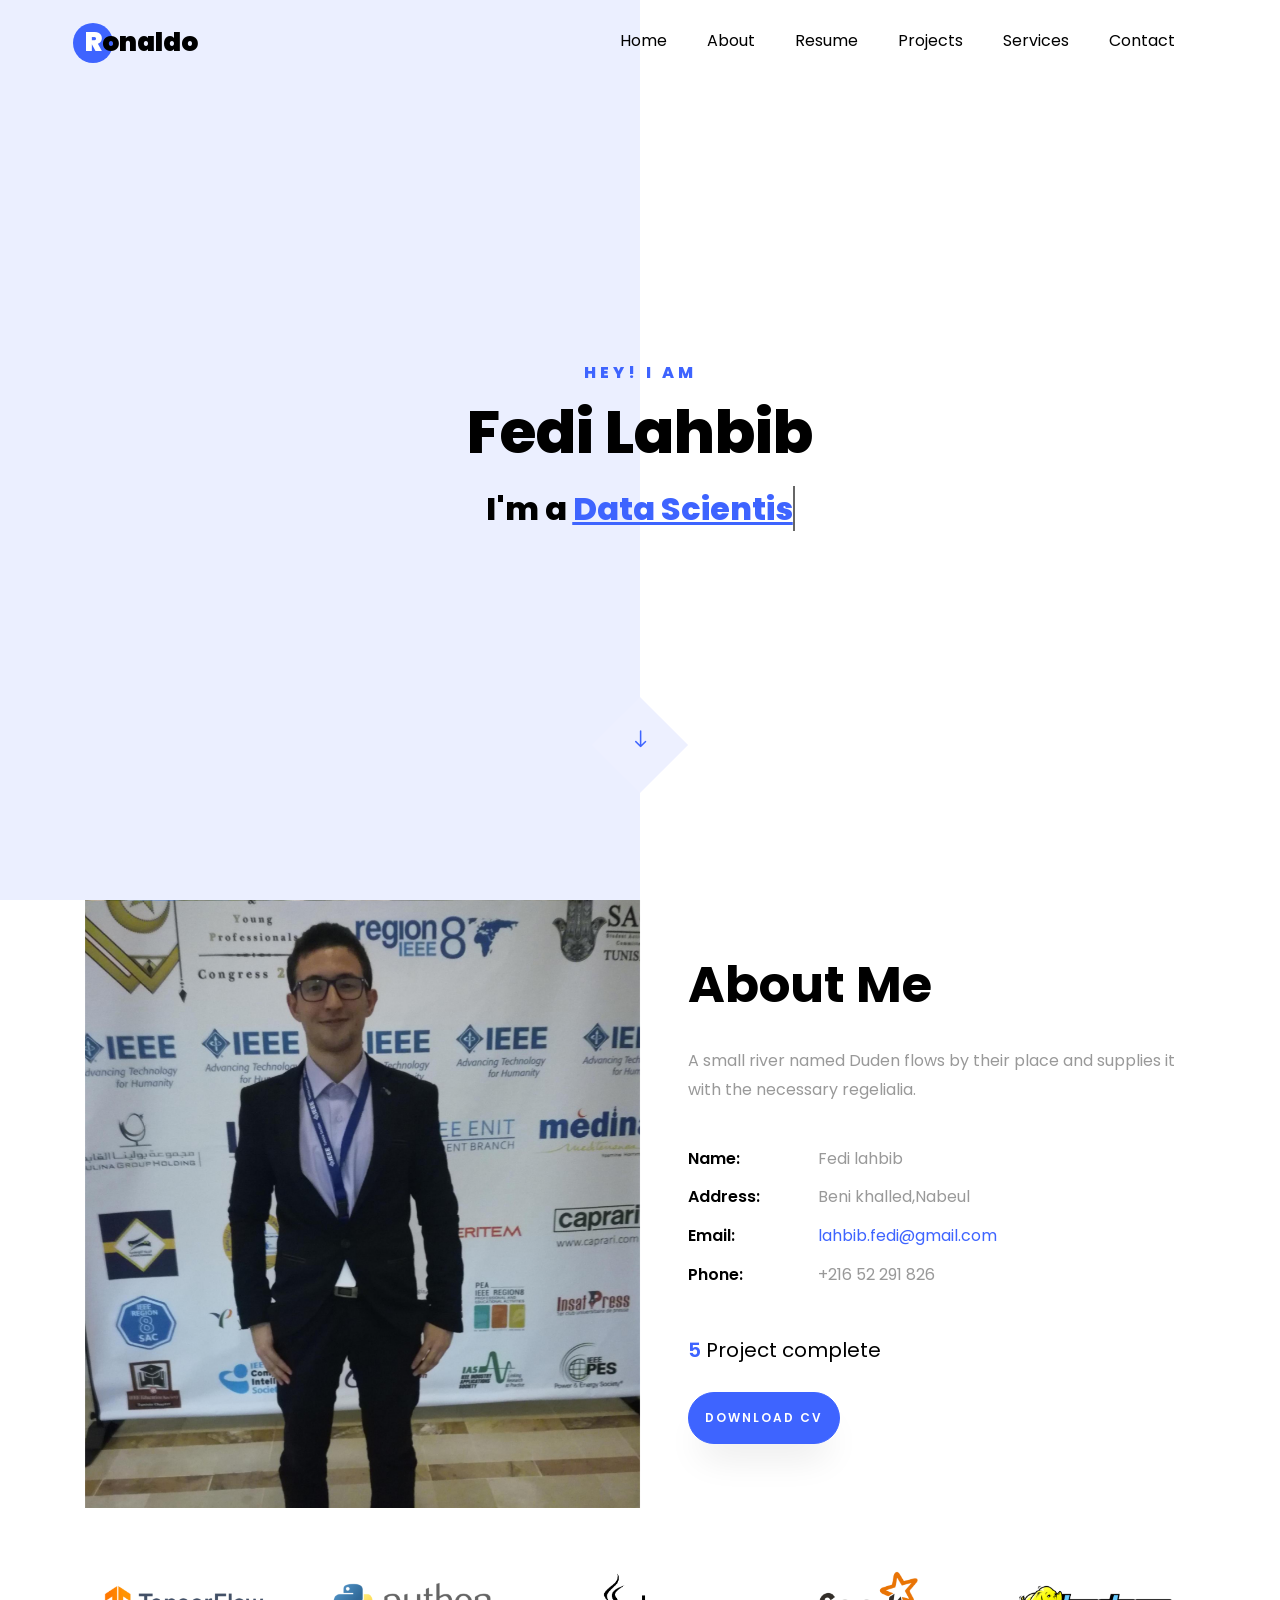
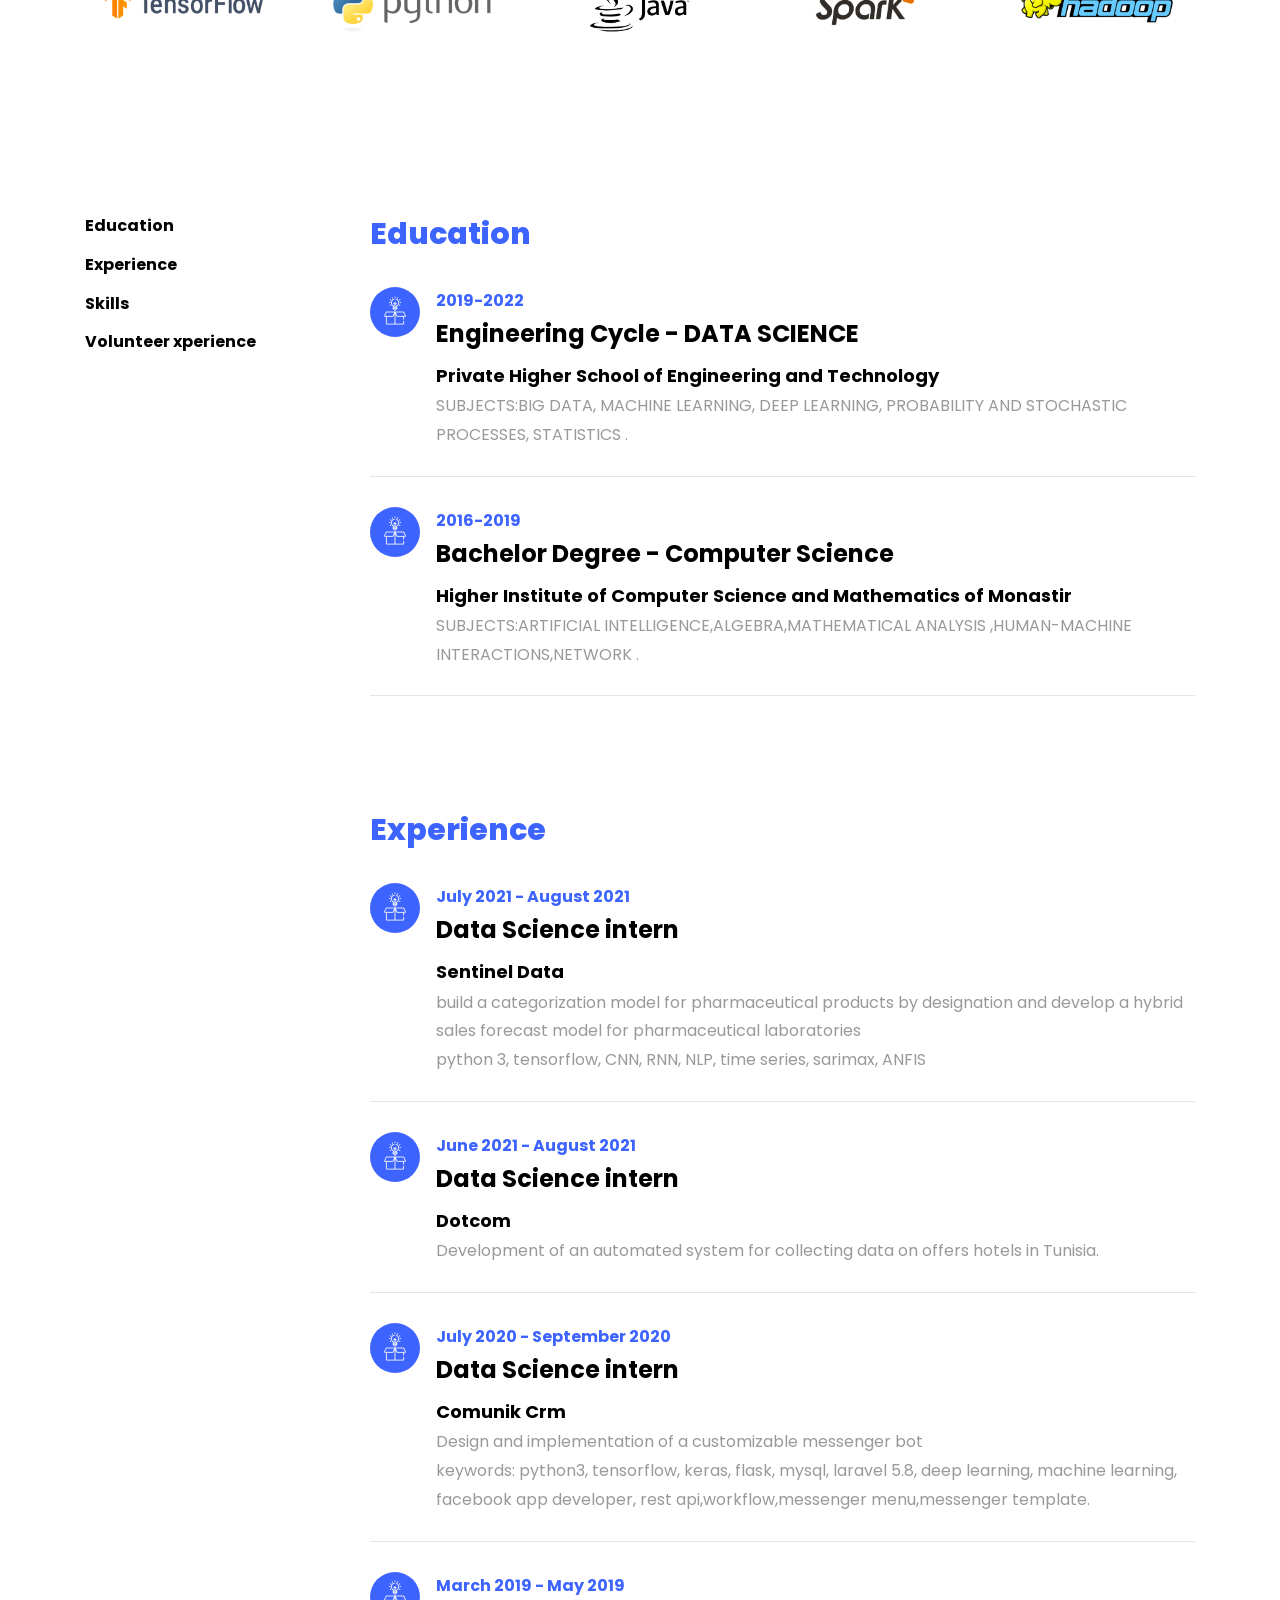
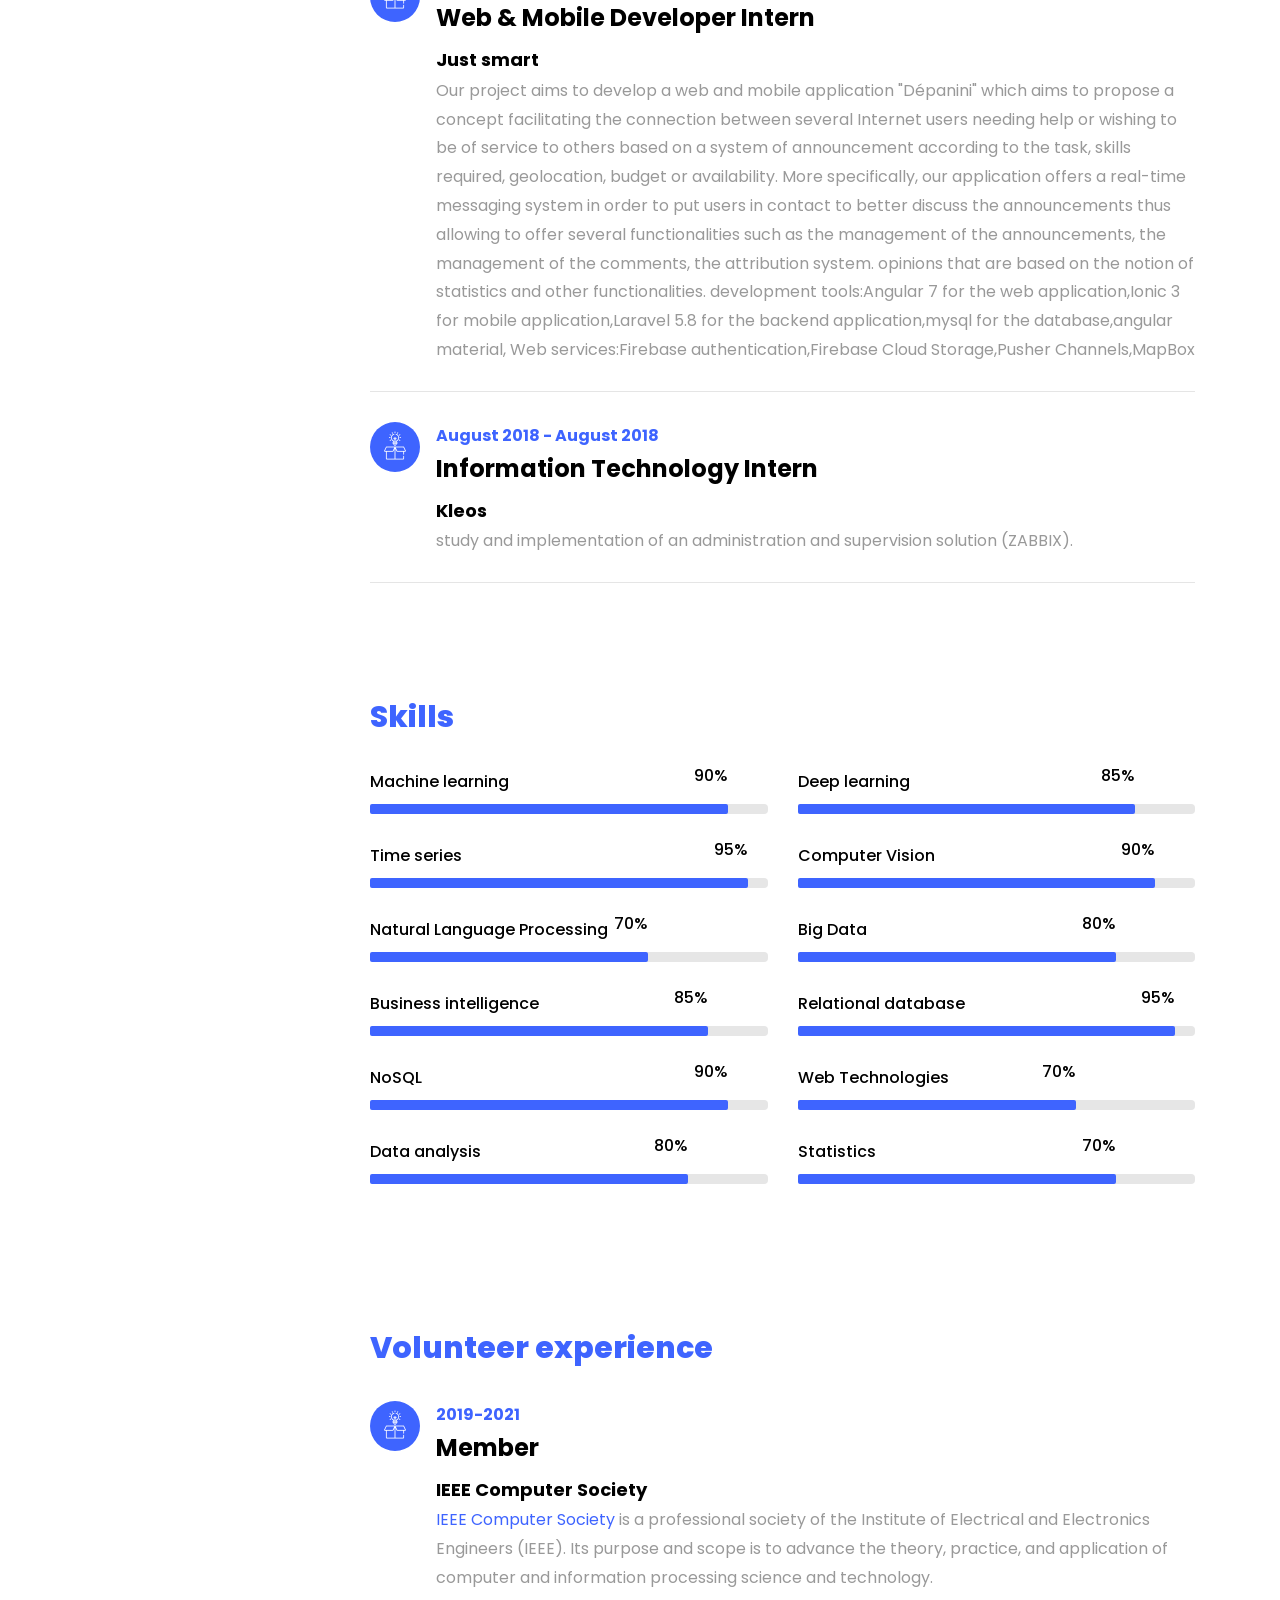
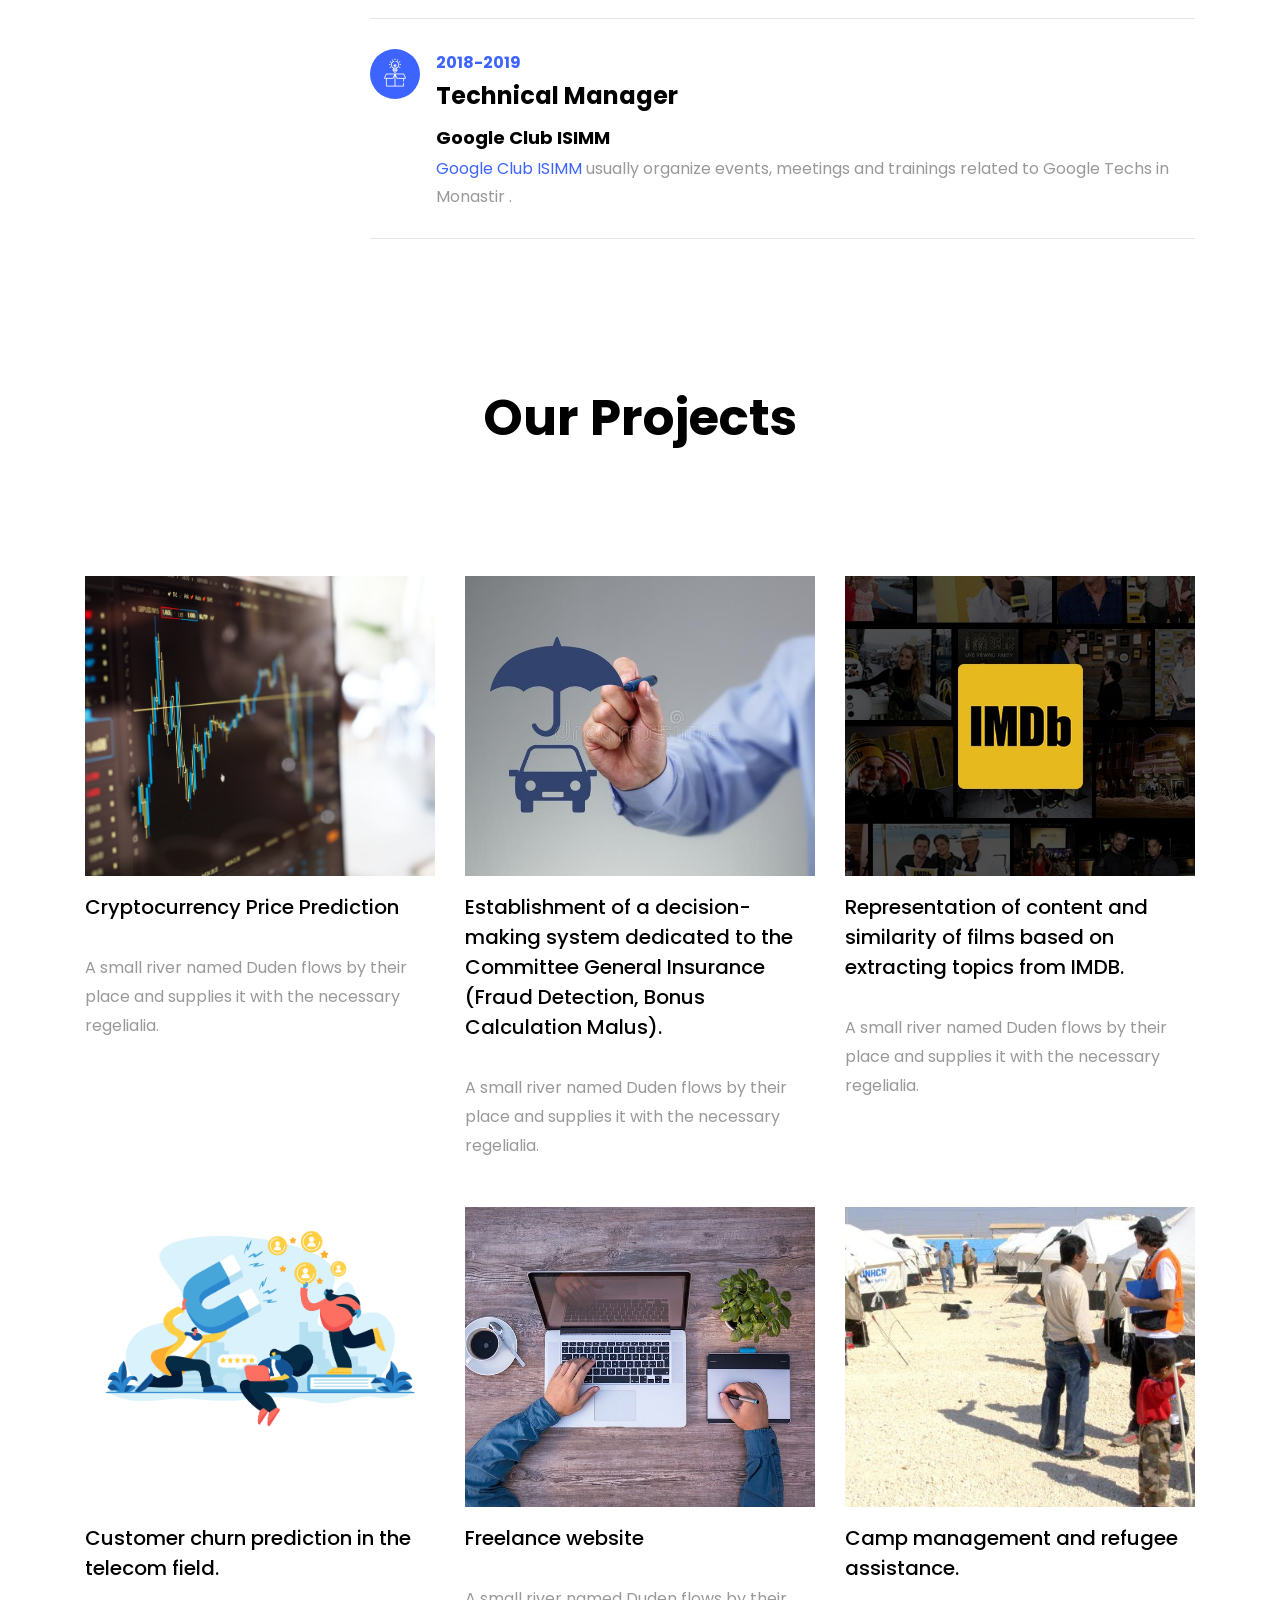
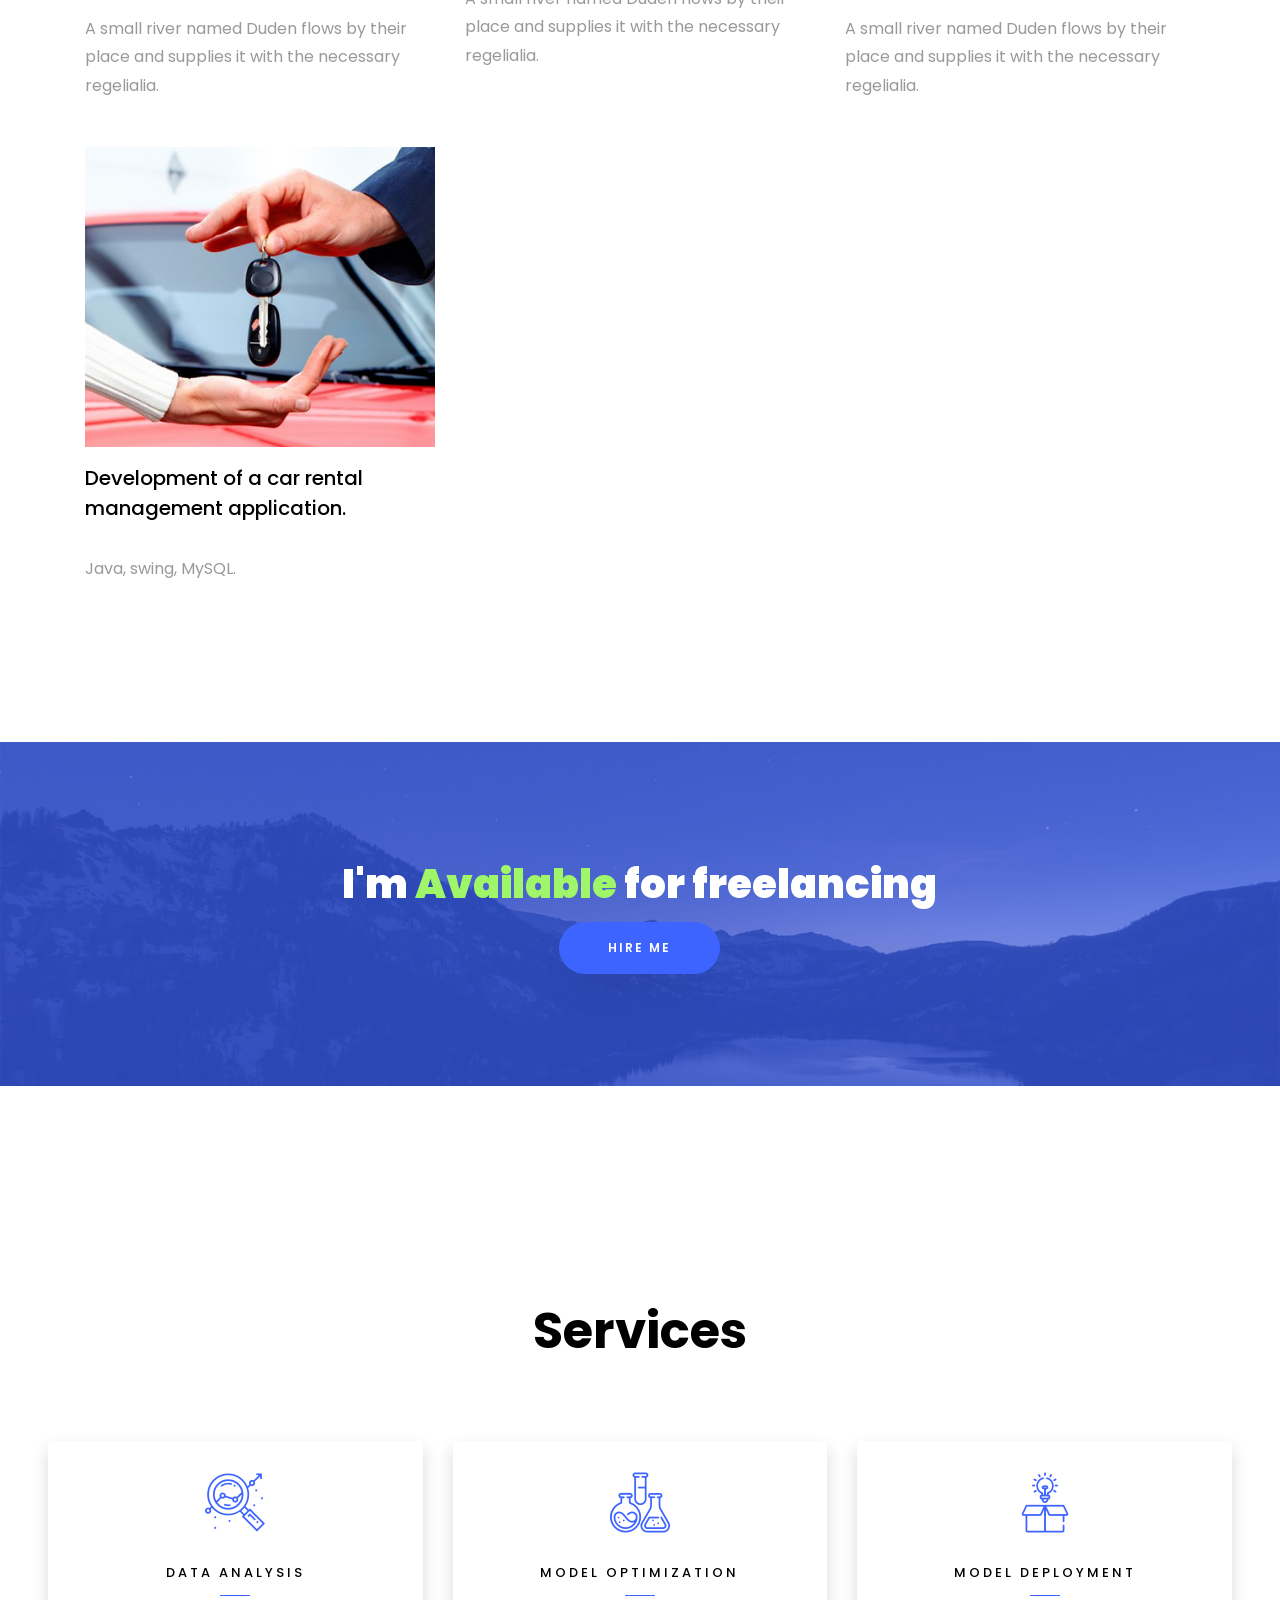
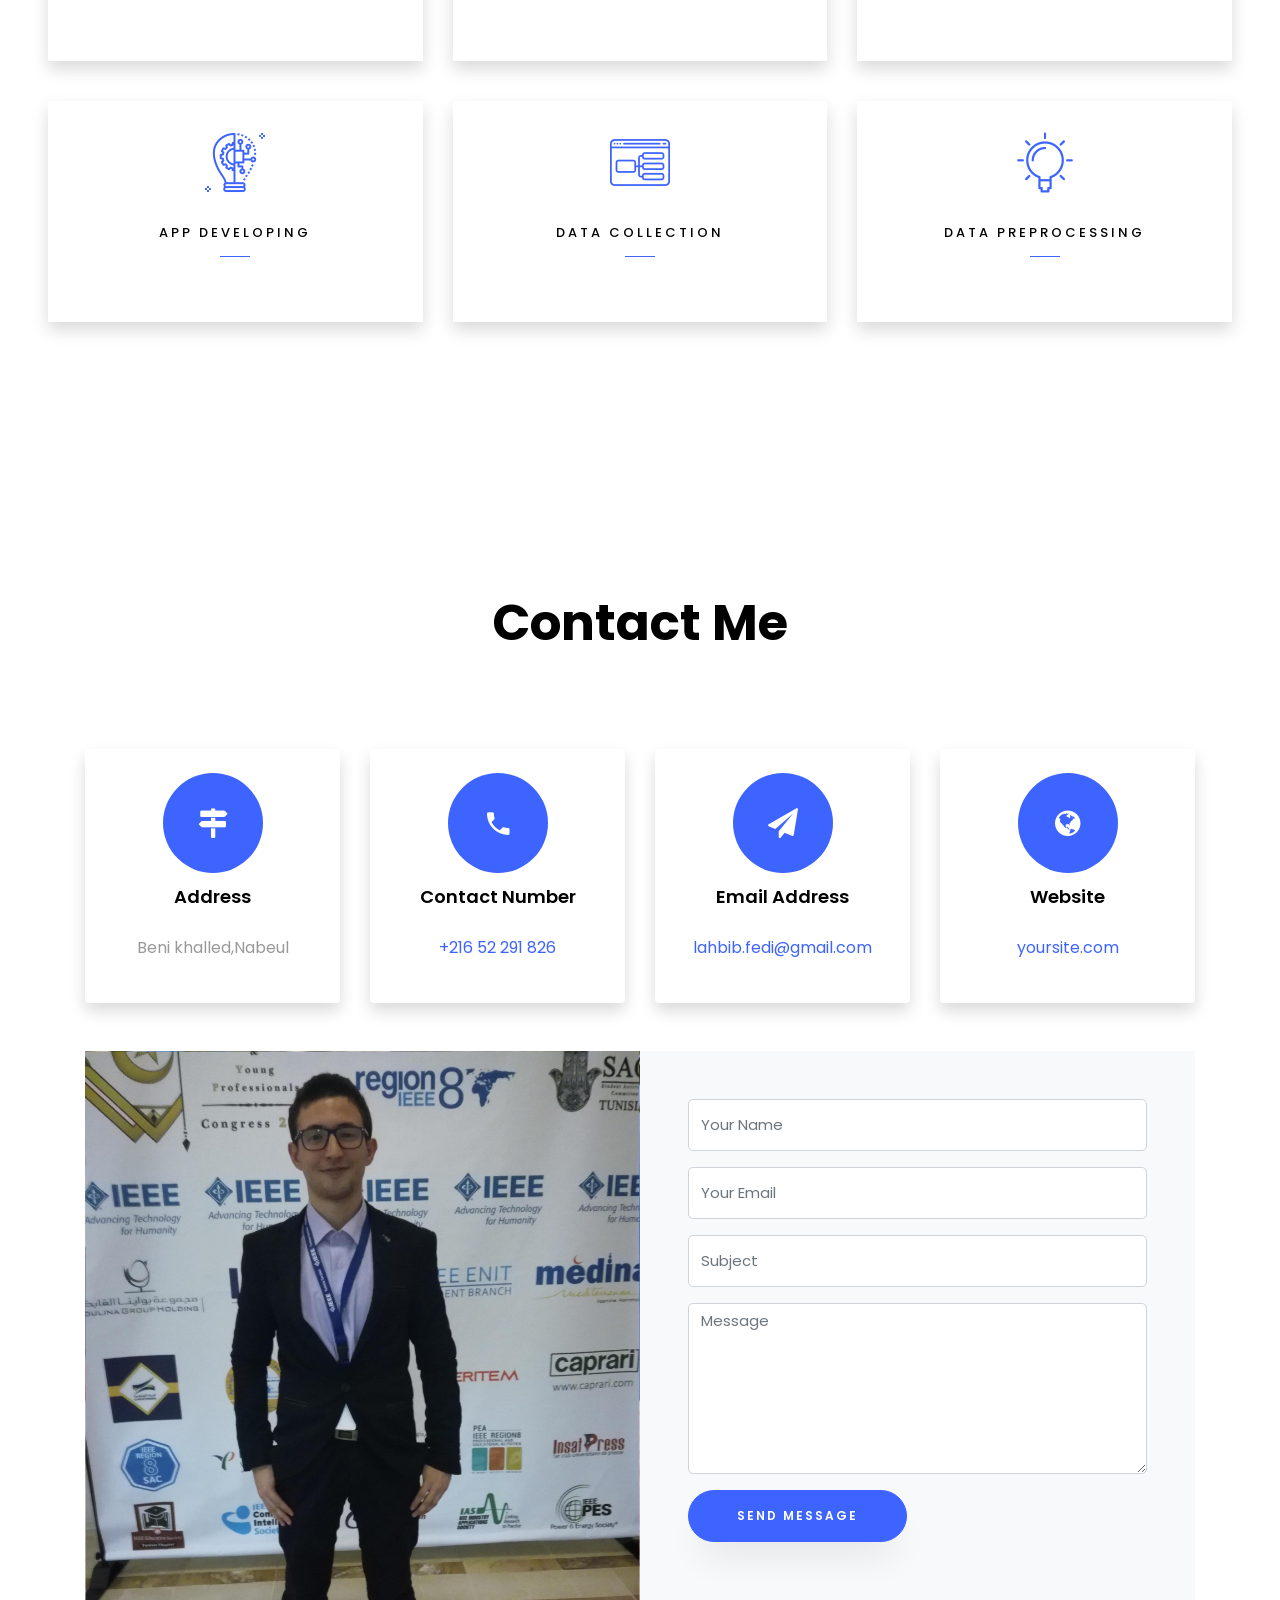
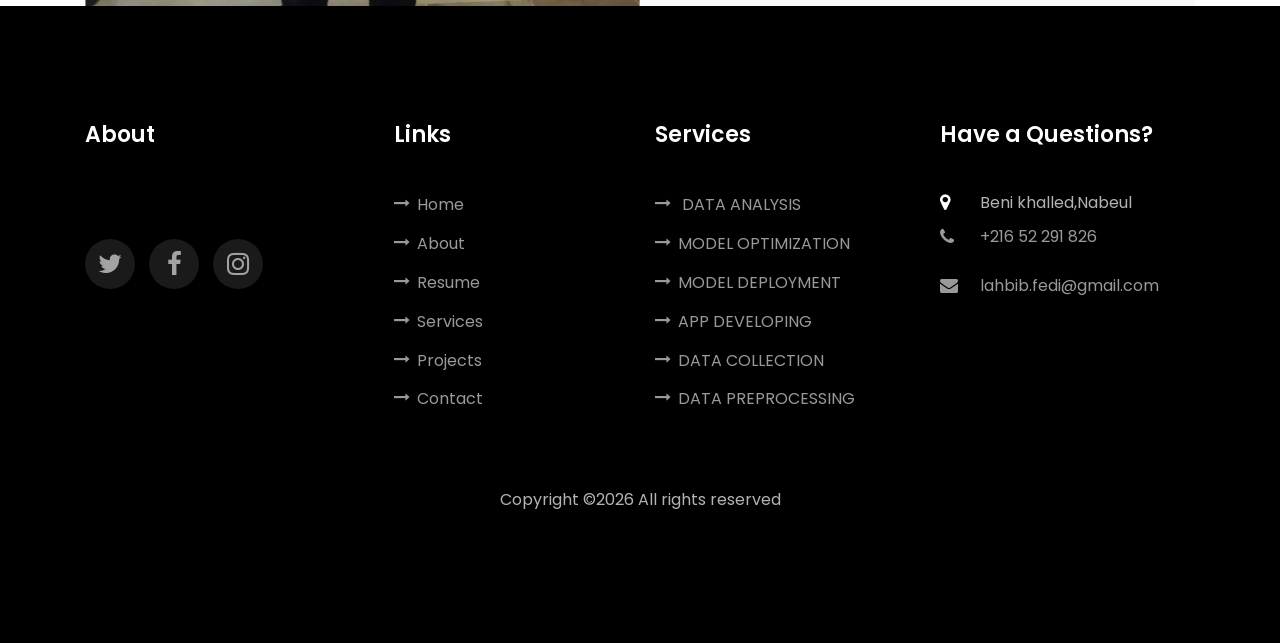
==== index.html @ fbace0da "inital commit" ====
﻿<!DOCTYPE html>
<html lang="en">
<head>
<title>Ronaldo - Free Bootstrap 4 Template by Colorlib</title>
<meta charset="utf-8">
<meta name="viewport" content="width=device-width, initial-scale=1, shrink-to-fit=no">
<link href="https://fonts.googleapis.com/css?family=Poppins:100,200,300,400,500,600,700,800,900" rel="stylesheet">
<link rel="stylesheet" href="css\A.open-iconic-bootstrap.min.css animate.css owl.carousel.min.css owl.theme.default.min.css magnific-popup.css aos.css ionicons.min.css flaticon.css icomoon.css style.css,Mcc.03G1SaxbUZ.css.pa.css">
</head>
<body data-spy="scroll" data-target=".site-navbar-target" data-offset="300">
<nav class="navbar navbar-expand-lg navbar-dark ftco_navbar ftco-navbar-light site-navbar-target" id="ftco-navbar">
<div class="container">
<a class="navbar-brand" href="index.html"><span>R</span>onaldo</a>
<button class="navbar-toggler js-fh5co-nav-toggle fh5co-nav-toggle" type="button" data-toggle="collapse" data-target="#ftco-nav" aria-controls="ftco-nav" aria-expanded="false" aria-label="Toggle navigation">
<span class="oi oi-menu"></span> Menu
</button>
<div class="collapse navbar-collapse" id="ftco-nav">
<ul class="navbar-nav nav ml-auto">
<li class="nav-item"><a href="#home-section" class="nav-link"><span>Home</span></a></li>
<li class="nav-item"><a href="#about-section" class="nav-link"><span>About</span></a></li>
<li class="nav-item"><a href="#resume-section" class="nav-link"><span>Resume</span></a></li>
<li class="nav-item"><a href="#blog-section" class="nav-link"><span>Projects</span></a></li>
<li class="nav-item"><a href="#services-section" class="nav-link"><span>Services</span></a></li>
<li class="nav-item"><a href="#contact-section" class="nav-link"><span>Contact</span></a></li>
</ul>
</div>
</div>
</nav>
<section class="hero-wrap js-fullheight">
<div class="overlay"></div>
<div class="container">
<div class="row no-gutters slider-text js-fullheight justify-content-center align-items-center">
<div class="col-lg-8 col-md-6 ftco-animate d-flex align-items-center">
<div class="text text-center">
<span class="subheading">Hey! I am</span>
<h1>Fedi Lahbib</h1>
<h2>I'm a
<span class="txt-rotate" data-period="2000" data-rotate='[ "Data Scientist.", "Software Engineer."]'></span>
</h2>
</div>
</div>
</div>
</div>

<div class="mouse">
<a href="#" class="mouse-icon">
<div class="mouse-wheel"><span class="ion-ios-arrow-round-down"></span></div>
</a>
</div>
</section>
<section class="ftco-about img ftco-section ftco-no-pt ftco-no-pb" id="about-section">
<div class="container">
<div class="row d-flex no-gutters">
<div class="col-md-6 col-lg-6 d-flex">
<div class="img-about img d-flex align-items-stretch">
<div class="overlay"></div>
<div class="img d-flex align-self-stretch align-items-center" style="background-image:url(images/xabout.jpg.pagespeed.ic.Vai-uW21Kd.jpg)">
</div>
</div>
</div>
<div class="col-md-6 col-lg-6 pl-md-5 py-5">
<div class="row justify-content-start pb-3">
<div class="col-md-12 heading-section ftco-animate">
<h1 class="big">About</h1>
<h2 class="mb-4">About Me</h2>
<p>A small river named Duden flows by their place and supplies it with the necessary regelialia.</p>
<ul class="about-info mt-4 px-md-0 px-2">
<li class="d-flex"><span>Name:</span> <span>Fedi lahbib</span></li>
<li class="d-flex"><span>Address:</span> <span>Beni khalled,Nabeul</span></li>
<li class="d-flex"><span>Email:</span> <span><a href="/cdn-cgi/l/email-protection" class="__cf_email__" data-cfemail="097b666768656d66496e64686065276a6664">lahbib.fedi@gmail.com</a></span></li>
<li class="d-flex"><span>Phone: </span> <span>+216 52 291 826</span></li>
</ul>
</div>
</div>
<div class="counter-wrap ftco-animate d-flex mt-md-3">
<div class="text">
<p class="mb-4">
<span class="number" data-number="10">0</span>
<span>Project complete</span>
</p>
<p><a href="#" class="btn btn-primary py-3 px-3">Download CV</a></p>
</div>
</div>
</div>
</div>
</div>
</section>


<section class="ftco-section ftco-partner">
<div class="container">
<div class="row">
<div class="col-sm ftco-animate">
<a href="#" class="partner"><img src="images\xpartner-1.png.pagespeed.ic.RHSia-jQRH.png" class="img-fluid" alt="Colorlib Template"></a>
</div>
<div class="col-sm ftco-animate">
<a href="#" class="partner"><img src="images\xpartner-2.png.pagespeed.ic.H3qolt-W2X.png" class="img-fluid" alt="Colorlib Template"></a>
</div>
<div class="col-sm ftco-animate">
<a href="#" class="partner"><img src="images\xpartner-3.png.pagespeed.ic.dC-W4WLFT0.png" class="img-fluid" alt="Colorlib Template"></a>
</div>
<div class="col-sm ftco-animate">
<a href="#" class="partner"><img src="images\xpartner-4.png.pagespeed.ic.sLtytF9G9z.png" class="img-fluid" alt="Colorlib Template"></a>
</div>
<div class="col-sm ftco-animate">
<a href="#" class="partner"><img src="images\xpartner-5.png.pagespeed.ic.tcQzKAf5Lc.png" class="img-fluid" alt="Colorlib Template"></a>
</div>
</div>
</div>
</section>
<section class="ftco-section ftco-no-pb goto-here" id="resume-section">
<div class="container">
<div class="row">
<div class="col-md-3">
<nav id="navi">
<ul>
<li><a href="#page-1">Education</a></li>
<li><a href="#page-2">Experience</a></li>
<li><a href="#page-3">Skills</a></li>
<li><a href="#page-4">Volunteer xperience</a></li>
</ul>
</nav>
</div>
<div class="col-md-9">
<div id="page-1" class="page one">
<h2 class="heading">Education</h2>
<div class="resume-wrap d-flex ftco-animate">
<div class="icon d-flex align-items-center justify-content-center">
<span class="flaticon-ideas"></span>
</div>
<div class="text pl-3">
<span class="date">2019-2022</span>
<h2>Engineering Cycle - DATA SCIENCE </h2>
<span class="position">Private Higher School of Engineering and Technology</span>
<p>SUBJECTS:BIG DATA, MACHINE LEARNING, DEEP LEARNING, PROBABILITY AND STOCHASTIC PROCESSES, STATISTICS .</p>
</div>
</div>
<div class="resume-wrap d-flex ftco-animate">
<div class="icon d-flex align-items-center justify-content-center">
<span class="flaticon-ideas"></span>
</div>
<div class="text pl-3">
<span class="date">2016-2019</span>
<h2>Bachelor Degree - Computer Science</h2>
<span class="position">Higher Institute of Computer Science and Mathematics of Monastir </span>
<p>SUBJECTS:ARTIFICIAL INTELLIGENCE,ALGEBRA,MATHEMATICAL ANALYSIS ,HUMAN-MACHINE INTERACTIONS,NETWORK .</p>
</div>
</div>
</div>
<div id="page-2" class="page two">
<h2 class="heading">Experience</h2>
<div class="resume-wrap d-flex ftco-animate">
<div class="icon d-flex align-items-center justify-content-center">
<span class="flaticon-ideas"></span>
</div>
<div class="text pl-3">
<span class="date">July 2021 - August 2021</span>
<h2>Data Science intern </h2>
<span class="position">Sentinel Data</span>
<p>build a categorization model for pharmaceutical products by designation and develop a hybrid sales forecast model
  for pharmaceutical laboratories <br> python 3, tensorflow, CNN, RNN, NLP, time series, sarimax, ANFIS</p>
</div>
</div>
<div class="resume-wrap d-flex ftco-animate">
<div class="icon d-flex align-items-center justify-content-center">
<span class="flaticon-ideas"></span>
</div>
<div class="text pl-3">
<span class="date">June 2021 - August 2021</span>
<h2>Data Science intern</h2>
<span class="position">Dotcom</span>
<p>Development of an automated system for collecting data on offers
  hotels in Tunisia. </p>
</div>
</div>
<div class="resume-wrap d-flex ftco-animate">
<div class="icon d-flex align-items-center justify-content-center">
<span class="flaticon-ideas"></span>
</div>
<div class="text pl-3">
<span class="date">July 2020 - September 2020</span>
<h2>Data Science intern</h2>
<span class="position">Comunik Crm</span>
<p>Design and implementation of a customizable messenger bot
  <br>keywords: python3, tensorflow, keras, flask, mysql, laravel 5.8, deep learning, machine learning, facebook app developer, rest api,workflow,messenger menu,messenger template.</p>
</div>
</div>
<div class="resume-wrap d-flex ftco-animate">
<div class="icon d-flex align-items-center justify-content-center">
<span class="flaticon-ideas"></span>
</div>
<div class="text pl-3">
<span class="date">March 2019 - May 2019 </span>
<h2>Web &amp; Mobile Developer Intern</h2>
<span class="position">Just smart</span>
<p>Our project aims to develop a web and mobile application "Dépanini" which aims to propose a concept facilitating the connection between several Internet users needing help or wishing to be of service to others based on a system of announcement according to the task, skills required, geolocation, budget or availability. More specifically, our application offers a real-time messaging system in order to put users in contact to better discuss the announcements thus allowing to offer several functionalities such as the management of the announcements, the management of the comments, the attribution system. opinions that are based on the notion of statistics and other functionalities.
  development tools:Angular 7 for the web application,Ionic 3 for mobile application,Laravel 5.8 for the backend application,mysql for the database,angular material, Web services:Firebase authentication,Firebase Cloud Storage,Pusher Channels,MapBox
  </p>
</div>
</div>
<div class="resume-wrap d-flex ftco-animate">
<div class="icon d-flex align-items-center justify-content-center">
<span class="flaticon-ideas"></span>
</div>
<div class="text pl-3">
<span class="date">August 2018 - August 2018</span>
<h2>Information Technology Intern</h2>
<span class="position">Kleos</span>
<p>study and implementation of an administration and supervision solution (ZABBIX).</p>
</div>
</div>
</div>
<div id="page-3" class="page three">
<h2 class="heading">Skills</h2>

<div class="row">
<div class="col-md-6 animate-box">
<div class="progress-wrap ftco-animate">
<h3>Machine learning</h3>
<div class="progress">
<div class="progress-bar color-1" role="progressbar" aria-valuenow="90" aria-valuemin="0" aria-valuemax="100" style="width:90%">
<span>90%</span>
</div>
</div>
</div>
</div>
<div class="col-md-6 animate-box">
<div class="progress-wrap ftco-animate">
<h3>Deep learning</h3>
<div class="progress">
<div class="progress-bar color-2" role="progressbar" aria-valuenow="85" aria-valuemin="0" aria-valuemax="100" style="width:85%">
<span>85%</span>
</div>
</div>
</div>
</div>
<div class="col-md-6 animate-box">
<div class="progress-wrap ftco-animate">
<h3>Time series</h3>
<div class="progress">
<div class="progress-bar color-3" role="progressbar" aria-valuenow="95" aria-valuemin="0" aria-valuemax="100" style="width:95%">
<span>95%</span>
</div>
</div>
</div>
</div>
<div class="col-md-6 animate-box">
<div class="progress-wrap ftco-animate">
<h3>Computer Vision </h3>
<div class="progress">
<div class="progress-bar color-4" role="progressbar" aria-valuenow="90" aria-valuemin="0" aria-valuemax="100" style="width:90%">
<span>90%</span>
</div>
</div>
</div>
</div>
<div class="col-md-6 animate-box">
<div class="progress-wrap ftco-animate">
<h3>Natural Language Processing</h3>
<div class="progress">
<div class="progress-bar color-5" role="progressbar" aria-valuenow="70" aria-valuemin="0" aria-valuemax="100" style="width:70%">
<span>70%</span>
</div>
</div>
</div>
</div>
<div class="col-md-6 animate-box">
<div class="progress-wrap ftco-animate">
<h3>Big Data</h3>
<div class="progress">
<div class="progress-bar color-6" role="progressbar" aria-valuenow="80" aria-valuemin="0" aria-valuemax="100" style="width:80%">
<span>80%</span>
</div>
</div>
</div>
</div>
</div>
<div class="row">
<div class="col-md-6 animate-box">
<div class="progress-wrap ftco-animate">
<h3>Business intelligence</h3>
<div class="progress">
<div class="progress-bar color-2" role="progressbar" aria-valuenow="85" aria-valuemin="0" aria-valuemax="100" style="width:85%">
<span>85%</span>
</div>
</div>
</div>
</div>
<div class="col-md-6 animate-box">
<div class="progress-wrap ftco-animate">
<h3>Relational database</h3>
<div class="progress">
<div class="progress-bar color-3" role="progressbar" aria-valuenow="95" aria-valuemin="0" aria-valuemax="100" style="width:95%">
<span>95%</span>
</div>
</div>
</div>
</div>
<div class="col-md-6 animate-box">
<div class="progress-wrap ftco-animate">
<h3>NoSQL</h3>
<div class="progress">
<div class="progress-bar color-4" role="progressbar" aria-valuenow="90" aria-valuemin="0" aria-valuemax="100" style="width:90%">
<span>90%</span>
</div>
</div>
</div>
</div>
<div class="col-md-6 animate-box">
<div class="progress-wrap ftco-animate">
<h3>Web Technologies</h3>
<div class="progress">
<div class="progress-bar color-5" role="progressbar" aria-valuenow="70" aria-valuemin="0" aria-valuemax="100" style="width:70%">
<span>70%</span>
</div>
</div>
</div>
</div>
<div class="col-md-6 animate-box">
<div class="progress-wrap ftco-animate">
<h3>Data analysis</h3>
<div class="progress">
<div class="progress-bar color-6" role="progressbar" aria-valuenow="80" aria-valuemin="0" aria-valuemax="100" style="width:80%">
<span>80%</span>
</div>
</div>
</div>
</div>
<div class="col-md-6 animate-box">
  <div class="progress-wrap ftco-animate">
  <h3>Statistics</h3>
  <div class="progress">
  <div class="progress-bar color-6" role="progressbar" aria-valuenow="70" aria-valuemin="0" aria-valuemax="100" style="width:80%">
  <span>70%</span>
  </div>
  </div>
  </div>
  </div>
</div>
</div>
<div id="page-4" class="page four">
<h2 class="heading">Volunteer experience</h2>
<div class="resume-wrap d-flex ftco-animate">
<div class="icon d-flex align-items-center justify-content-center">
<span class="flaticon-ideas"></span>
</div>
<div class="text pl-3">
<span class="date">2019-2021</span>
<h2>Member</h2>
<span class="position">IEEE Computer Society</span>
<p>
  <a href="www.facebook.com/cs.esprit">IEEE Computer Society</a> is a professional society of the Institute of Electrical and Electronics Engineers (IEEE). Its purpose and scope is to advance the theory, practice, and application of computer and information processing science and technology.  
</p>
</div>
</div>
<div class="resume-wrap d-flex ftco-animate">
<div class="icon d-flex align-items-center justify-content-center">
<span class="flaticon-ideas"></span>
</div>
<div class="text pl-3">
<span class="date">2018-2019</span>
<h2>Technical Manager</h2>
<span class="position">Google Club ISIMM</span>
<p><a href="www.facebook.com/GoogleClubISIMM">Google Club ISIMM </a>  usually organize events, meetings and trainings related to Google Techs in Monastir .</p>
</div>
</div>
</div>
</div>
</div>
</div>
</section>
<section class="ftco-section" id="blog-section">
<div class="container">
<div class="row justify-content-center mb-5 pb-5">
<div class="col-md-7 heading-section text-center ftco-animate">
<h1 class="big big-2">Projects</h1>
<h2 class="mb-4">Our Projects</h2>
</div>
</div>
<div class="row d-flex">
<div class="col-md-4 d-flex ftco-animate">
<div class="blog-entry justify-content-end">
<a href="single.html" class="block-20" style="background-image:url(images/1.jpeg)">
</a>
<div class="text mt-3 float-right d-block">
<h3 class="heading"><a href="single.html">Cryptocurrency Price Prediction</a></h3>
<div class="d-flex align-items-center mb-3 meta">
<p class="mb-0">



</p>
</div>
<p>A small river named Duden flows by their place and supplies it with the necessary regelialia.</p>
</div>
</div>
</div>
<div class="col-md-4 d-flex ftco-animate">
<div class="blog-entry justify-content-end">
<a href="single.html" class="block-20" style="background-image:url(images/2.jpg)">
</a>
<div class="text mt-3 float-right d-block">
<h3 class="heading"><a href="single.html">Establishment of a decision-making system dedicated to the Committee
General Insurance (Fraud Detection, Bonus Calculation Malus).
</a></h3>
<div class="d-flex align-items-center mb-3 meta">
<p class="mb-0">



</p>
</div>
<p>A small river named Duden flows by their place and supplies it with the necessary regelialia.</p>
</div>
</div>
</div>
<div class="col-md-4 d-flex ftco-animate">
<div class="blog-entry">
<a href="single.html" class="block-20" style="background-image:url(images/3.jpg)">
</a>
<div class="text mt-3 float-right d-block">
<h3 class="heading"><a href="single.html">Representation of content and similarity of films based on
  extracting topics from IMDB.</a></h3>
<div class="d-flex align-items-center mb-3 meta">
<p class="mb-0">



</p>
</div>
<p>A small river named Duden flows by their place and supplies it with the necessary regelialia.</p>
</div>
</div>
</div>
</div>

<div class="row d-flex">
  <div class="col-md-4 d-flex ftco-animate">
  <div class="blog-entry justify-content-end">
  <a href="single.html" class="block-20" style="background-image:url(images/4.png)">
  </a>
  <div class="text mt-3 float-right d-block">
  <h3 class="heading"><a href="single.html">Customer churn prediction in the telecom field.</a></h3>
  <div class="d-flex align-items-center mb-3 meta">
  <p class="mb-0">
  
  
  
  </p>
  </div>
  <p>A small river named Duden flows by their place and supplies it with the necessary regelialia.</p>
  </div>
  </div>
  </div>
  <div class="col-md-4 d-flex ftco-animate">
  <div class="blog-entry justify-content-end">
  <a href="single.html" class="block-20" style="background-image:url(images/5.jpg)">
  </a>
  <div class="text mt-3 float-right d-block">
  <h3 class="heading"><a href="single.html">Freelance website</a></h3>
  <div class="d-flex align-items-center mb-3 meta">
  <p class="mb-0">
  
  
  
  </p>
  </div>
  <p>A small river named Duden flows by their place and supplies it with the necessary regelialia.</p>
  </div>
  </div>
  </div>
  <div class="col-md-4 d-flex ftco-animate">
  <div class="blog-entry">
  <a href="single.html" class="block-20" style="background-image:url(images/6.jpg)">
  </a>
  <div class="text mt-3 float-right d-block">
  <h3 class="heading"><a href="single.html">Camp management and refugee assistance.</a></h3>
  <div class="d-flex align-items-center mb-3 meta">
  <p class="mb-0">
  
  
  
  </p>
  </div>
  <p>A small river named Duden flows by their place and supplies it with the necessary regelialia.</p>
  </div>
  </div>
  </div>

  <div class="col-md-4 d-flex ftco-animate">
    <div class="blog-entry">
    <a href="single.html" class="block-20" style="background-image:url(images/7.jpg)">
    </a>
    <div class="text mt-3 float-right d-block">
    <h3 class="heading"><a href="single.html">Development of a car rental management application.</a></h3>
    <div class="d-flex align-items-center mb-3 meta">
    <p class="mb-0">
    
    
    
    </p>
    </div>
    <p>Java, swing, MySQL.</p>
    </div>
    </div>
    </div>
  


  </div>

</div>
</section>
<section class="ftco-section ftco-hireme img" style="background-image:url(images/xbg_1.jpg.pagespeed.ic.snCMAsuwMa.jpg)">
<div class="overlay"></div>
<div class="container">
<div class="row justify-content-center">
<div class="col-md-7 ftco-animate text-center">
<h2>I'm <span>Available</span> for freelancing</h2>
<p class="mb-0"><a href="#" class="btn btn-primary py-3 px-5">Hire me</a></p>
</div>
</div>
</div>
</section>
<section class="ftco-section" id="services-section">
  <div class="container-fluid px-md-5">
  <div class="row justify-content-center py-5 mt-5">
  <div class="col-md-12 heading-section text-center ftco-animate">
  <h1 class="big big-2">Services</h1>
  <h2 class="mb-4">Services</h2>
  </div>
  </div>
  <div class="row">
  <div class="col-md-4 text-center d-flex ftco-animate">
  <a href="#" class="services-1 shadow">
  <span class="icon">
  <i class="flaticon-analysis"></i>
  </span>
  <div class="desc">
  <h3 class="mb-5">Data Analysis</h3>
  </div>
  </a>
  </div>
  <div class="col-md-4 text-center d-flex ftco-animate">
  <a href="#" class="services-1 shadow">
  <span class="icon">
  <i class="flaticon-flasks"></i>
  </span>
  <div class="desc">
  <h3 class="mb-5">Model Optimization</h3>
  </div>
  </a>
  </div>
  <div class="col-md-4 text-center d-flex ftco-animate">
  <a href="#" class="services-1 shadow">
  <span class="icon">
  <i class="flaticon-ideas"></i>
  </span>
  <div class="desc">
  <h3 class="mb-5">Model Deployment</h3>
  </div>
  </a>
  </div>
  <div class="col-md-4 text-center d-flex ftco-animate">
  <a href="#" class="services-1 shadow">
  <span class="icon">
  <i class="flaticon-innovation"></i>
  </span>
  <div class="desc">
  <h3 class="mb-5">App Developing</h3>
  </div>
  </a>
  </div>
  <div class="col-md-4 text-center d-flex ftco-animate">
  <a href="#" class="services-1 shadow">
  <span class="icon">
  <i class="flaticon-ux-design"></i>
  </span>
  <div class="desc">
  <h3 class="mb-5">Data Collection</h3>
  </div>
  </a>
  </div>
  <div class="col-md-4 text-center d-flex ftco-animate">
  <a href="#" class="services-1 shadow">
  <span class="icon">
  <i class="flaticon-idea"></i>
  </span>
  <div class="desc">
  <h3 class="mb-5">Data Preprocessing</h3>
  </div>
  </a>
  </div>
  </div>
  </div>
  </section>
  

<section class="ftco-section contact-section ftco-no-pb" id="contact-section">
<div class="container">
<div class="row justify-content-center mb-5 pb-3">
<div class="col-md-7 heading-section text-center ftco-animate">
<h1 class="big big-2">Contact</h1>
<h2 class="mb-4">Contact Me</h2>
</div>
</div>
<div class="row d-flex contact-info mb-5">
<div class="col-md-6 col-lg-3 d-flex ftco-animate">
<div class="align-self-stretch box text-center p-4 shadow">
<div class="icon d-flex align-items-center justify-content-center">
<span class="icon-map-signs"></span>
</div>
<div>
<h3 class="mb-4">Address</h3>
<p>Beni khalled,Nabeul</p>
</div>
</div>
</div>
<div class="col-md-6 col-lg-3 d-flex ftco-animate">
<div class="align-self-stretch box text-center p-4 shadow">
<div class="icon d-flex align-items-center justify-content-center">
<span class="icon-phone2"></span>
</div>
<div>
<h3 class="mb-4">Contact Number</h3>
<p><a href="tel://1234567920">+216 52 291 826</a></p>
</div>
</div>
</div>
<div class="col-md-6 col-lg-3 d-flex ftco-animate">
<div class="align-self-stretch box text-center p-4 shadow">
<div class="icon d-flex align-items-center justify-content-center">
<span class="icon-paper-plane"></span>
</div>
<div>
<h3 class="mb-4">Email Address</h3>
<p><a href="/cdn-cgi/l/email-protection#523b3c343d122b3d2720213b26377c313d3f"><span class="__cf_email__" data-cfemail="3851565e577841574d4a4b514c5d165b5755">lahbib.fedi@gmail.com</span></a></p>
</div>
</div>
</div>
<div class="col-md-6 col-lg-3 d-flex ftco-animate">
<div class="align-self-stretch box text-center p-4 shadow">
<div class="icon d-flex align-items-center justify-content-center">
<span class="icon-globe"></span>
</div>
<div>
<h3 class="mb-4">Website</h3>
<p><a href="#">yoursite.com</a></p>
</div>
</div>
</div>
</div>
<div class="row no-gutters block-9">
<div class="col-md-6 order-md-last d-flex">
<form action="#" class="bg-light p-4 p-md-5 contact-form">
<div class="form-group">
<input type="text" class="form-control" placeholder="Your Name">
</div>
<div class="form-group">
<input type="text" class="form-control" placeholder="Your Email">
</div>
<div class="form-group">
<input type="text" class="form-control" placeholder="Subject">
</div>
<div class="form-group">
<textarea name="" id="" cols="30" rows="7" class="form-control" placeholder="Message"></textarea>
</div>
<div class="form-group">
<input type="submit" value="Send Message" class="btn btn-primary py-3 px-5">
</div>
</form>
</div>
<div class="col-md-6 d-flex">
<div class="img" style="background-image:url(images/xabout.jpg.pagespeed.ic.Vai-uW21Kd.jpg)"></div>
</div>
</div>
</div>
</section>
<footer class="ftco-footer ftco-section">
<div class="container">
<div class="row mb-5">
<div class="col-md">
<div class="ftco-footer-widget mb-4">
<h2 class="ftco-heading-2">About</h2>
<ul class="ftco-footer-social list-unstyled float-md-left float-lft mt-5">

<li class="ftco-animate"><a href="#"><span class="icon-twitter"></span></a></li>
<li class="ftco-animate"><a href="#"><span class="icon-facebook"></span></a></li>
<li class="ftco-animate"><a href="#"><span class="icon-instagram"></span></a></li>
</ul>
</div>
</div>
<div class="col-md">
<div class="ftco-footer-widget mb-4 ml-md-4">
<h2 class="ftco-heading-2">Links</h2>
<ul class="list-unstyled">
<li><a  href="#home-section"  ><span class="icon-long-arrow-right mr-2"></span>Home</a></li>
<li><a  href="#about-section" ><span class="icon-long-arrow-right mr-2"></span>About</a></li>
<li><a  href="#resume-section" ><span class="icon-long-arrow-right mr-2"></span>Resume</a></li>
<li><a  href="#services-section"><span class="icon-long-arrow-right mr-2"></span>Services</a></li>
<li><a href="#blog-section"  ><span class="icon-long-arrow-right mr-2"></span>Projects</a></li>
<li><a href="#contact-section"  ><span class="icon-long-arrow-right mr-2"></span>Contact</a></li>

</ul>
</div>
</div>
<div class="col-md">
<div class="ftco-footer-widget mb-4">
<h2 class="ftco-heading-2">Services</h2>
<ul class="list-unstyled">
 

<li><a href="#"><span class="icon-long-arrow-right mr-2"></span> DATA ANALYSIS</a></li>
<li><a href="#"><span class="icon-long-arrow-right mr-2"></span>MODEL OPTIMIZATION</a></li>
<li><a href="#"><span class="icon-long-arrow-right mr-2"></span>MODEL DEPLOYMENT</a></li>
<li><a href="#"><span class="icon-long-arrow-right mr-2"></span>APP DEVELOPING</a></li>
<li><a href="#"><span class="icon-long-arrow-right mr-2"></span>DATA COLLECTION</a></li>
<li><a href="#"><span class="icon-long-arrow-right mr-2"></span>DATA PREPROCESSING</a></li>

</ul>
</div>
</div>
<div class="col-md">
<div class="ftco-footer-widget mb-4">
<h2 class="ftco-heading-2">Have a Questions?</h2>
<div class="block-23 mb-3">
<ul>
<li><span class="icon icon-map-marker"></span><span class="text">Beni khalled,Nabeul</span></li>
<li><a href="#"><span class="icon icon-phone"></span><span class="text">+216 52 291 826 </span></a></li>
<li><a href="#"><span class="icon icon-envelope"></span><span class="text"><span class="__cf_email__" data-cfemail="aec7c0c8c1eed7c1dbdccac1c3cfc7c080cdc1c3">lahbib.fedi@gmail.com</span></span></a></li>
</ul>
</div>
</div>
</div>
</div>
<div class="row">
<div class="col-md-12 text-center">
<p>
Copyright &copy;<script data-cfasync="false" src="/cdn-cgi/scripts/5c5dd728/cloudflare-static/email-decode.min.js"></script><script>document.write(new Date().getFullYear());</script> All rights reserved </a>
</p>
</div>
</div>
</div>
</footer>

<div id="ftco-loader" class="show fullscreen"><svg class="circular" width="48px" height="48px"><circle class="path-bg" cx="24" cy="24" r="22" fill="none" stroke-width="4" stroke="#eeeeee"></circle><circle class="path" cx="24" cy="24" r="22" fill="none" stroke-width="4" stroke-miterlimit="10" stroke="#F96D00"></circle></svg></div>
<script src="js\jquery.min.js"></script>
<script src="js\jquery-migrate-3.0.1.min.js popper.min.js bootstrap.min.js.pagespeed.jc.bMyveoHKiv.js"></script><script>eval(mod_pagespeed_gb7yraQys5);</script>
<script>eval(mod_pagespeed_RGKn6SW32g);</script>
<script>eval(mod_pagespeed_h9rX52Z4Ti);</script>
<script src="js\jquery.easing.1.3.js jquery.waypoints.min.js jquery.stellar.min.js owl.carousel.min.js.pagespeed.jc.P2hE5bOhqO.js"></script><script>eval(mod_pagespeed_rBeIzFEDC0);</script>
<script>eval(mod_pagespeed_m_l$l00rWq);</script>
<script>eval(mod_pagespeed_tOGOF_KHft);</script>
<script>eval(mod_pagespeed_g921z9MGXC);</script>
<script src="js\jquery.magnific-popup.min.js aos.js jquery.animateNumber.min.js scrollax.min.js main.js.pagespeed.jc.GTDEZB3xMJ.js"></script><script>eval(mod_pagespeed_P9B3uJNt60);</script>
<script>eval(mod_pagespeed_ACE0ce7fTR);</script>
<script>eval(mod_pagespeed_awRnuKerVJ);</script>
<script>eval(mod_pagespeed_iVOyfib5U4);</script>
<script>eval(mod_pagespeed_udwuFYXF0f);</script>

<script async="" src="https://www.googletagmanager.com/gtag/js?id=UA-23581568-13"></script>
<script>
  window.dataLayer = window.dataLayer || [];
  function gtag(){dataLayer.push(arguments);}
  gtag('js', new Date());

  gtag('config', 'UA-23581568-13');
</script>
<script defer="" src="https://static.cloudflareinsights.com/beacon.min.js" data-cf-beacon='{"rayId":"68b2fd053e4f38d4","token":"cd0b4b3a733644fc843ef0b185f98241","version":"2021.8.1","si":10}'></script>
</body>
</html>
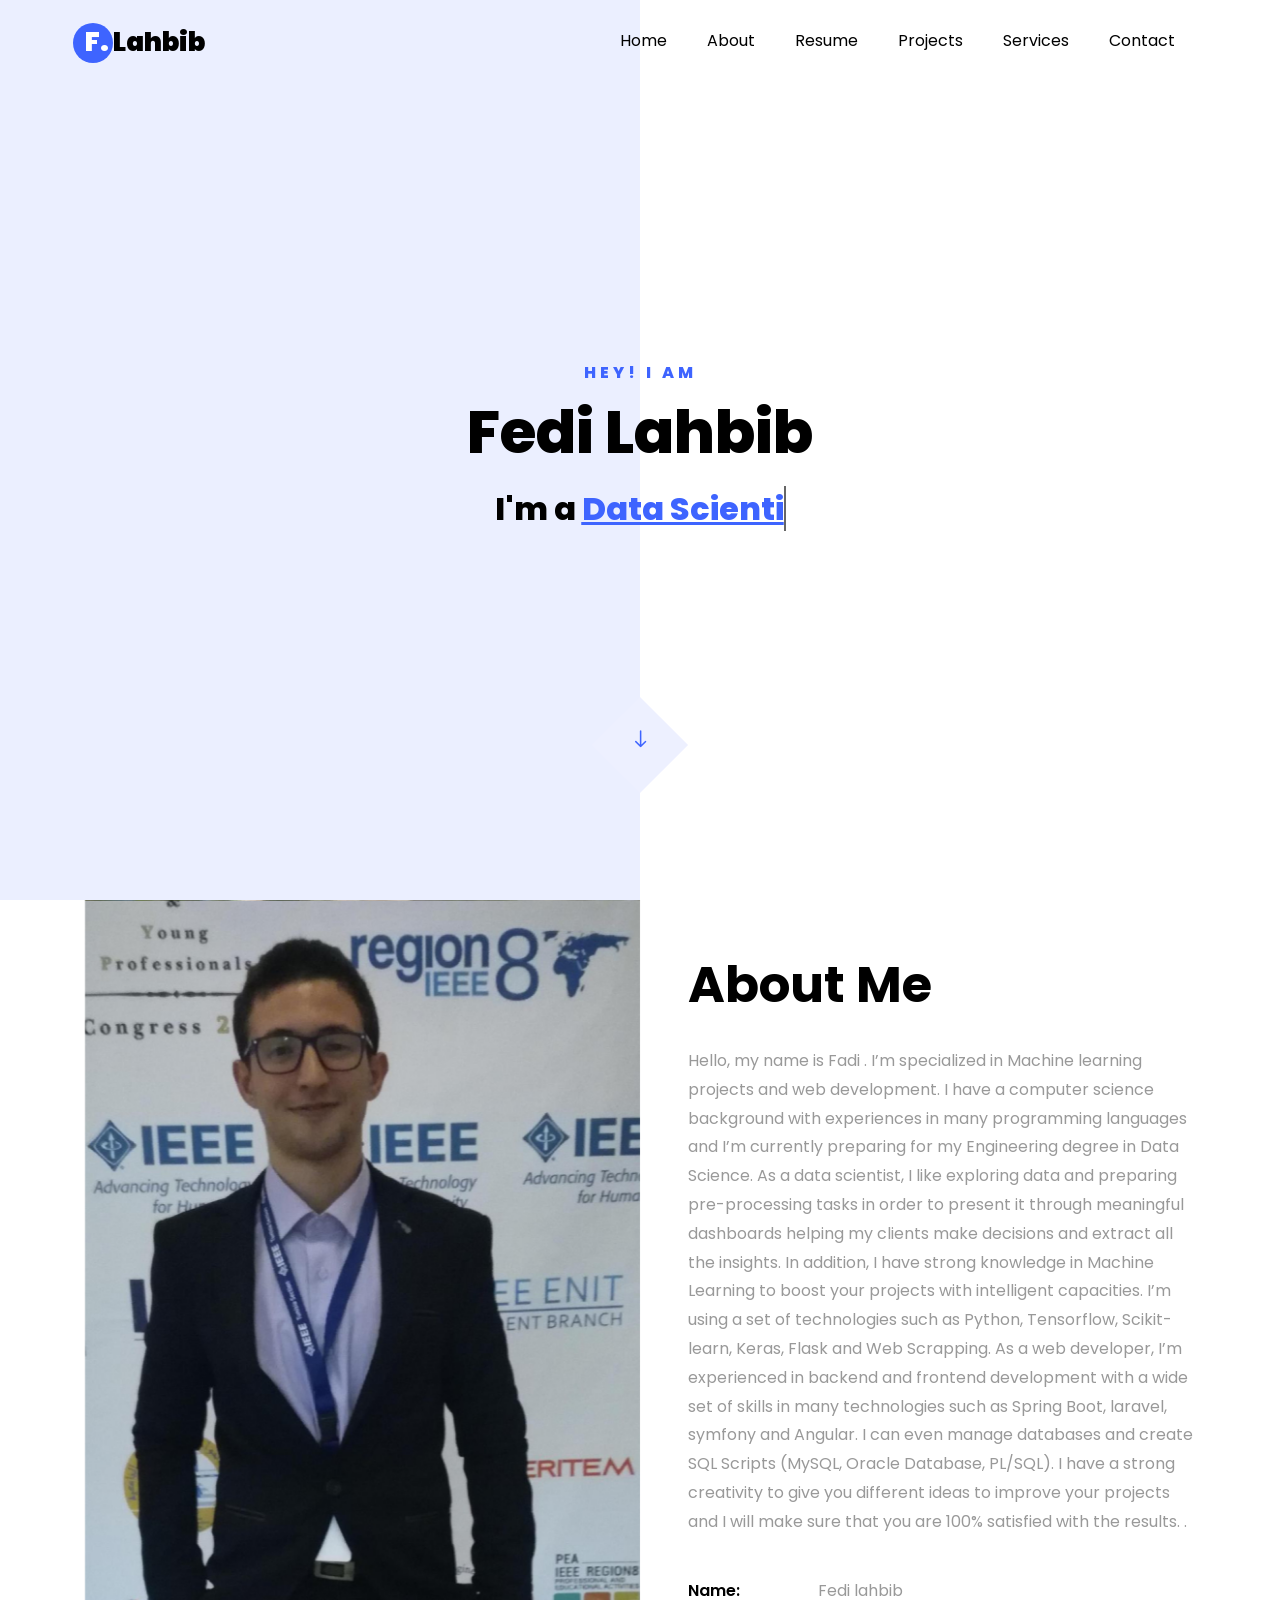
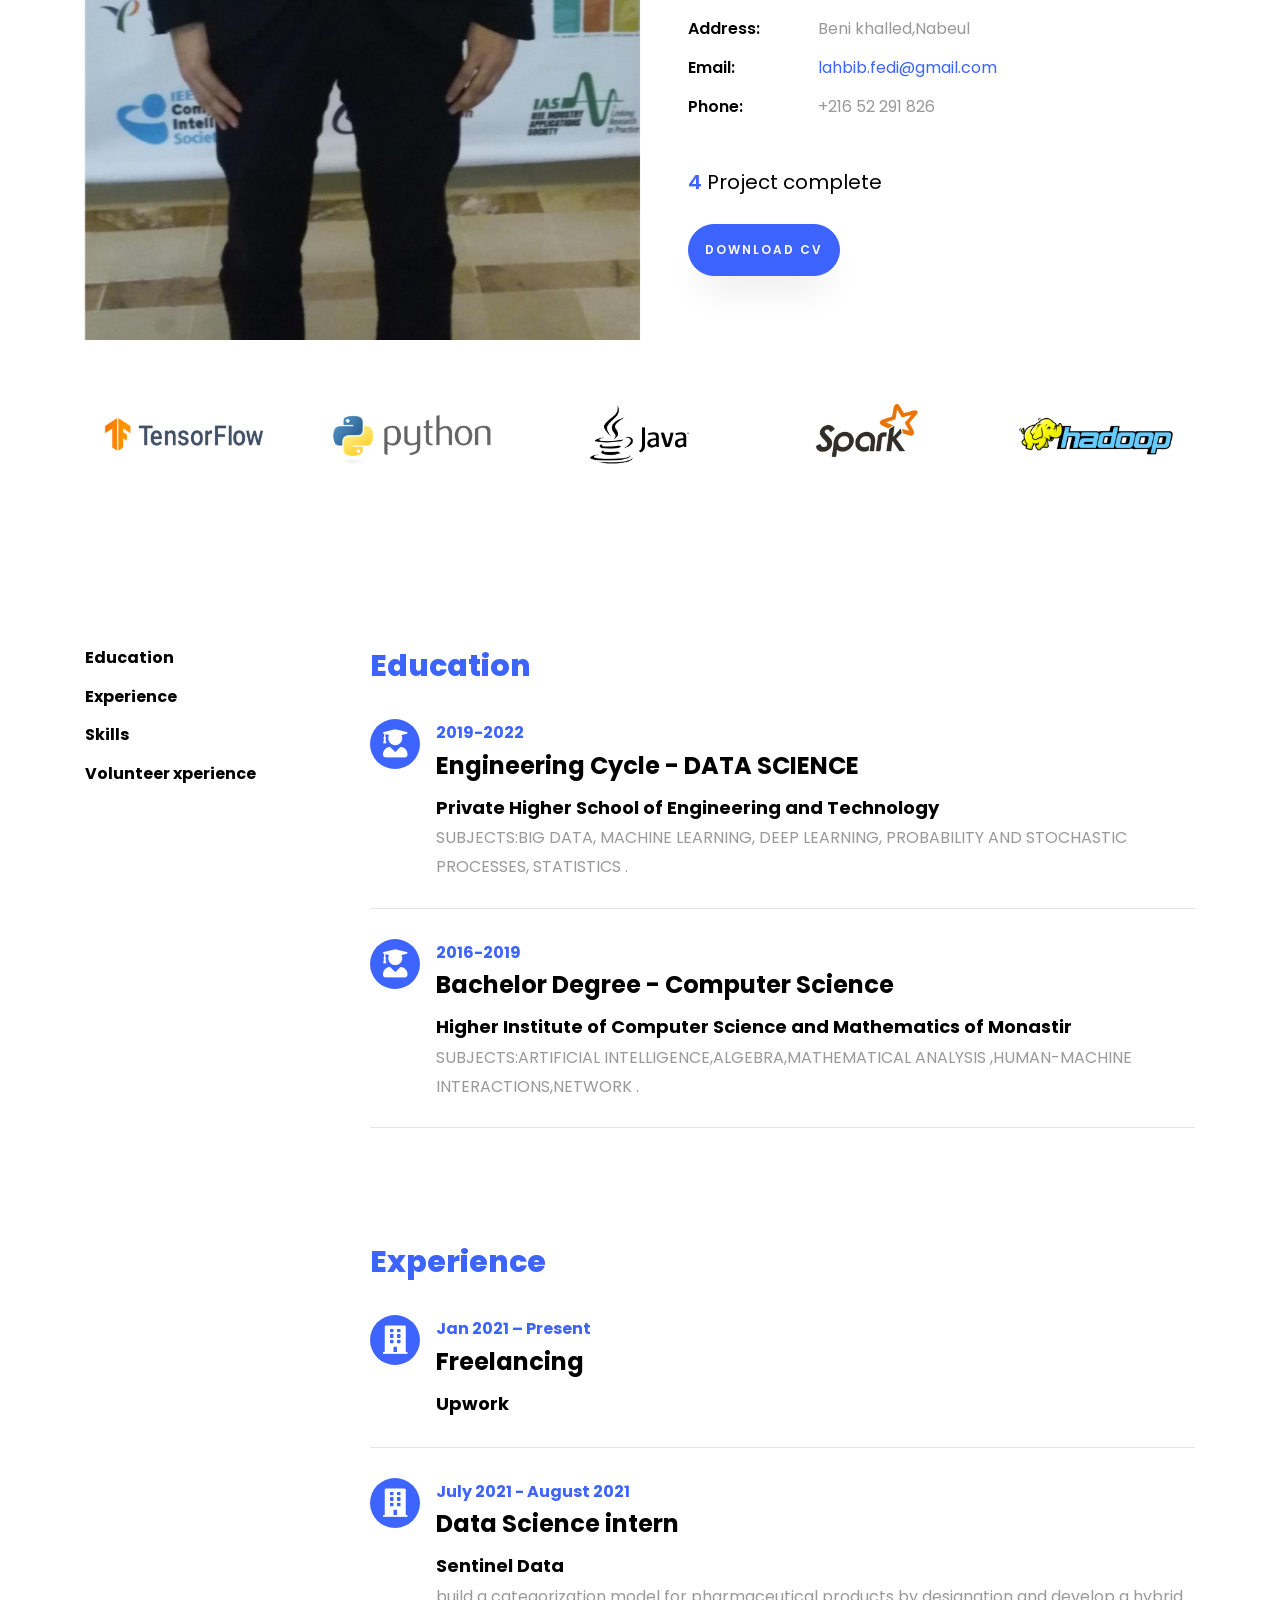
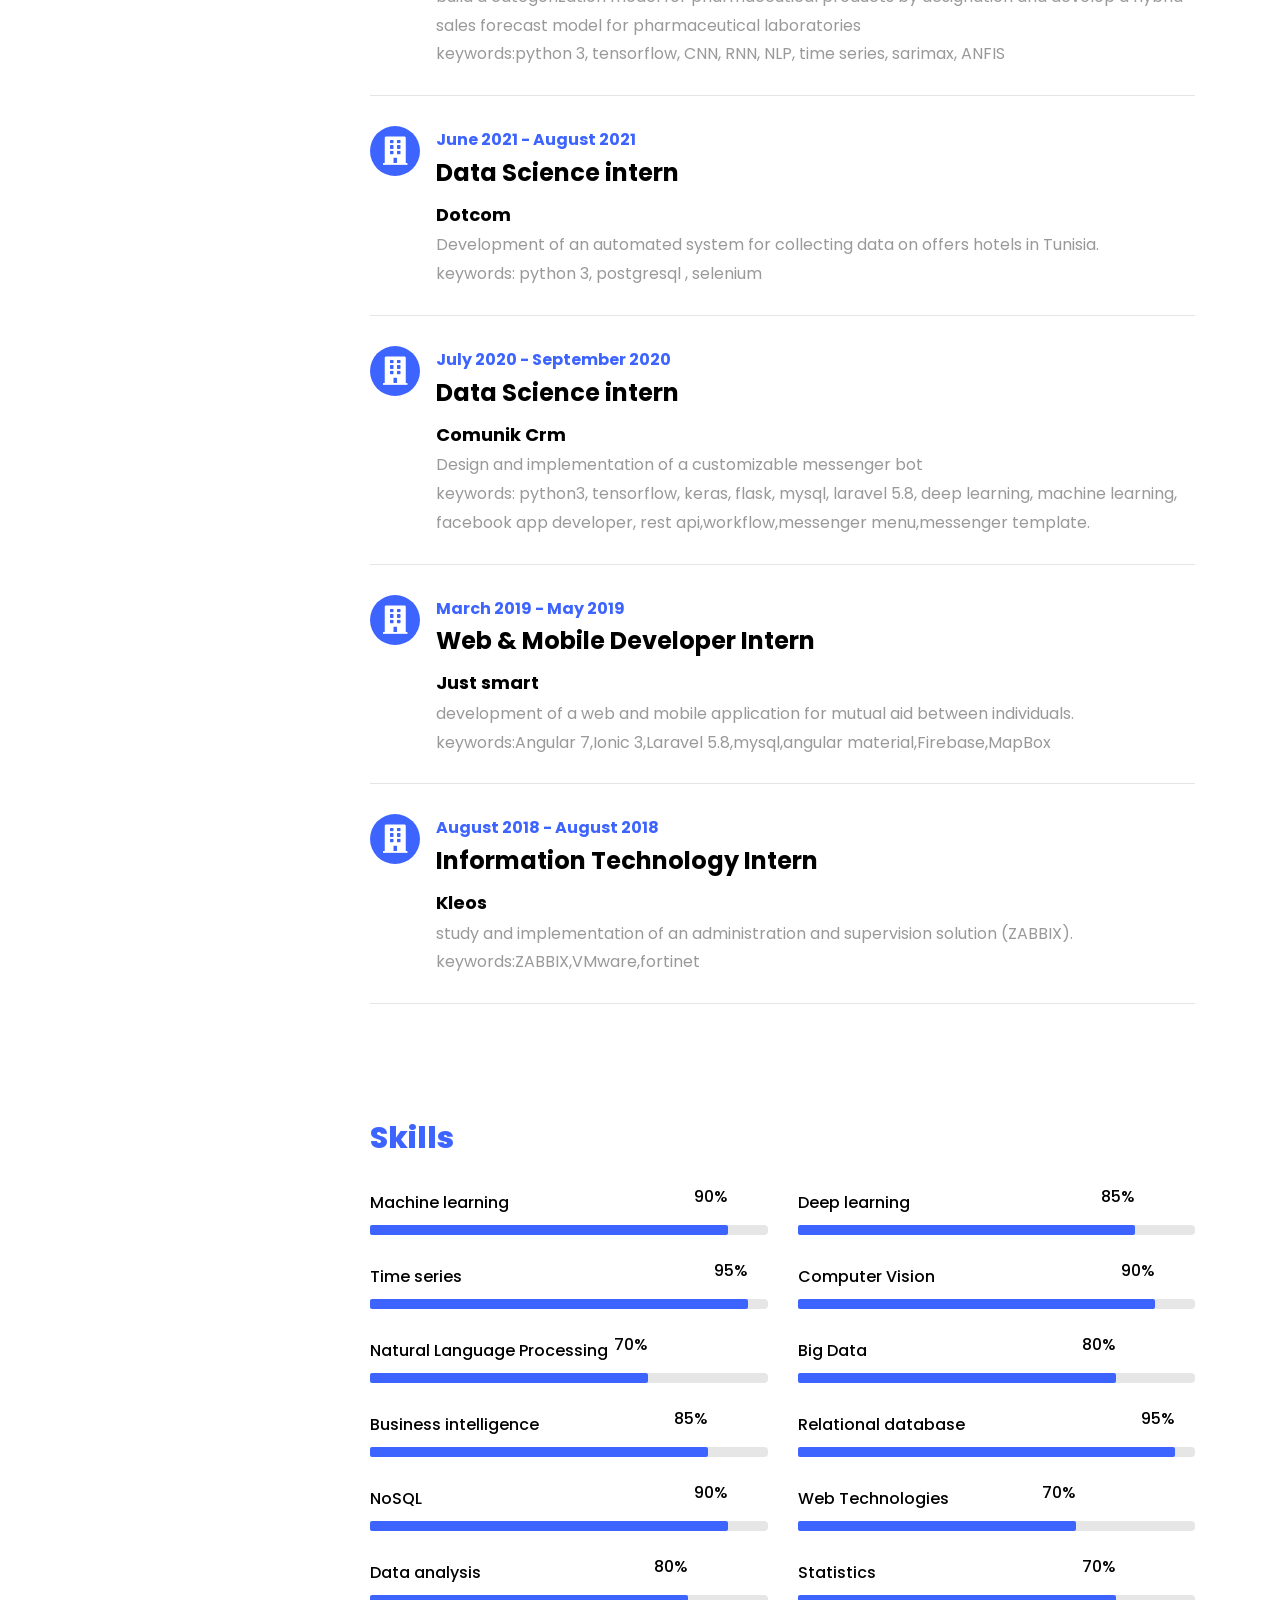
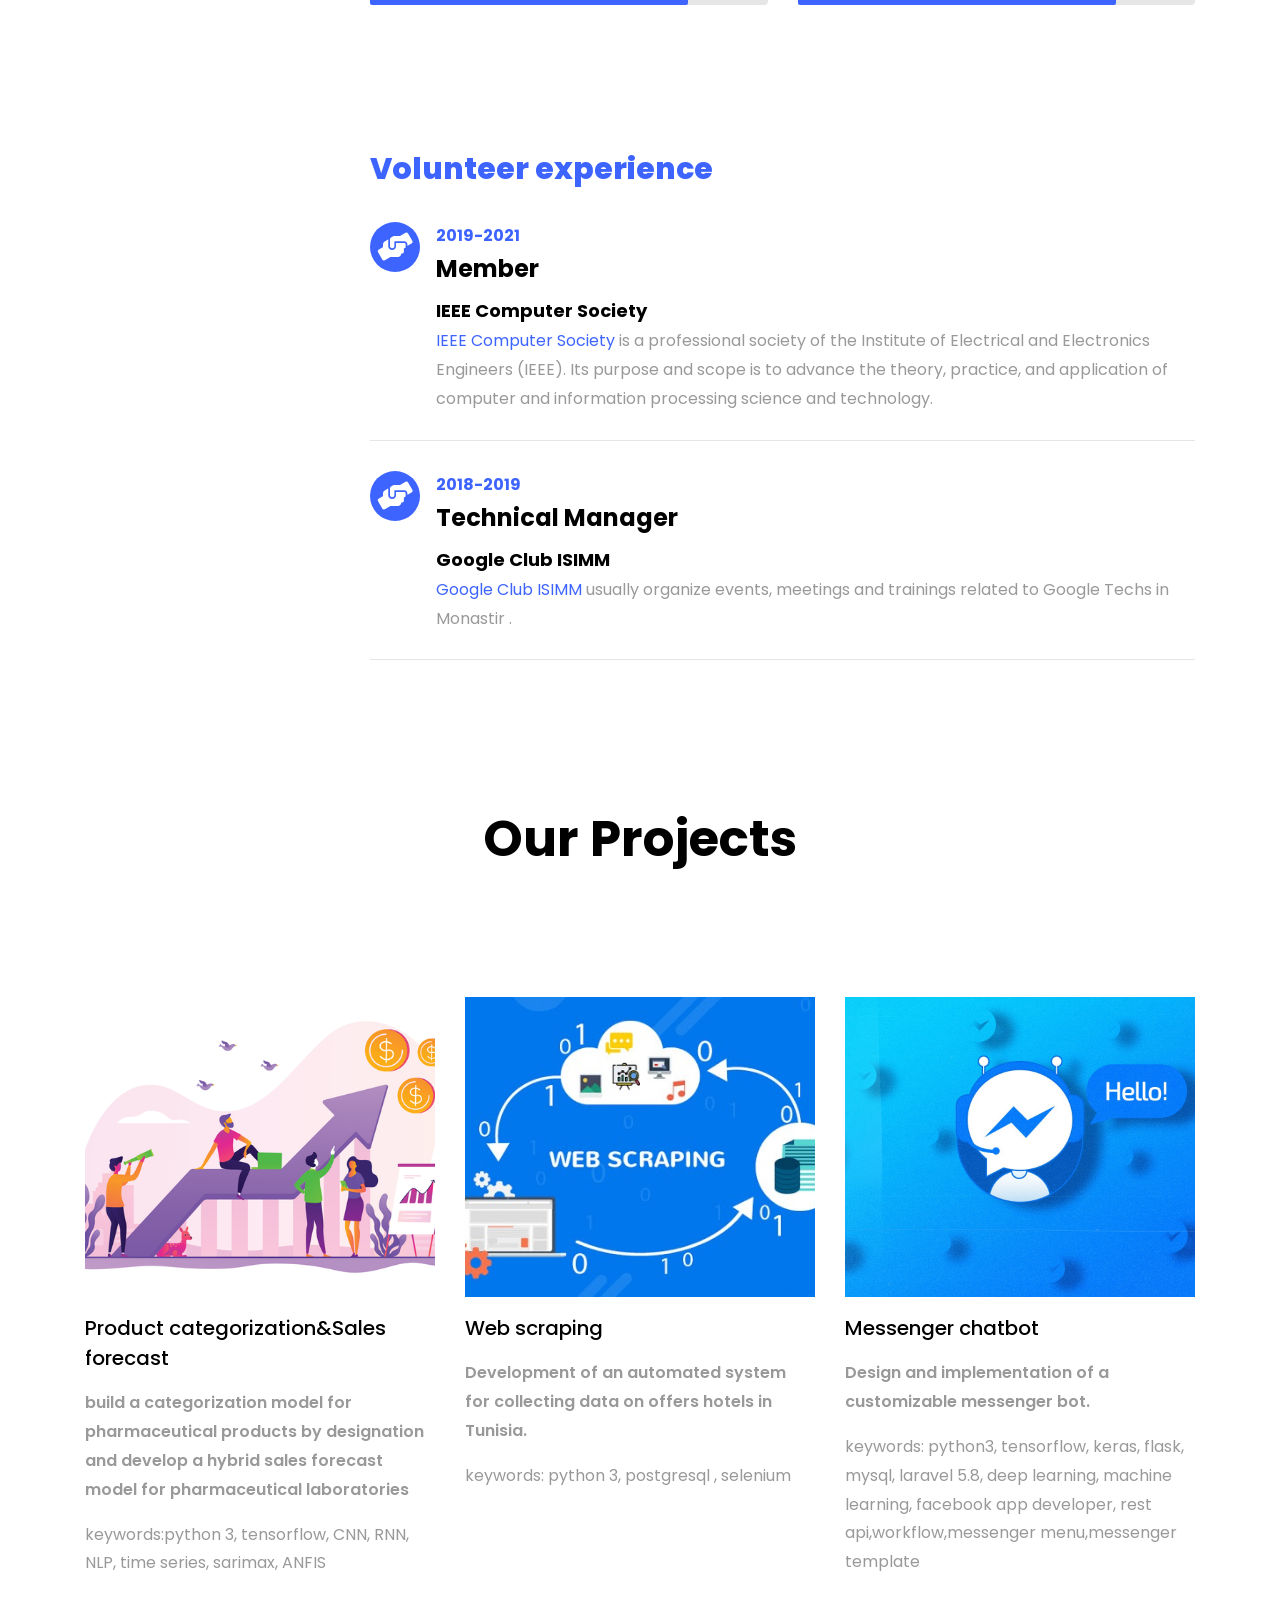
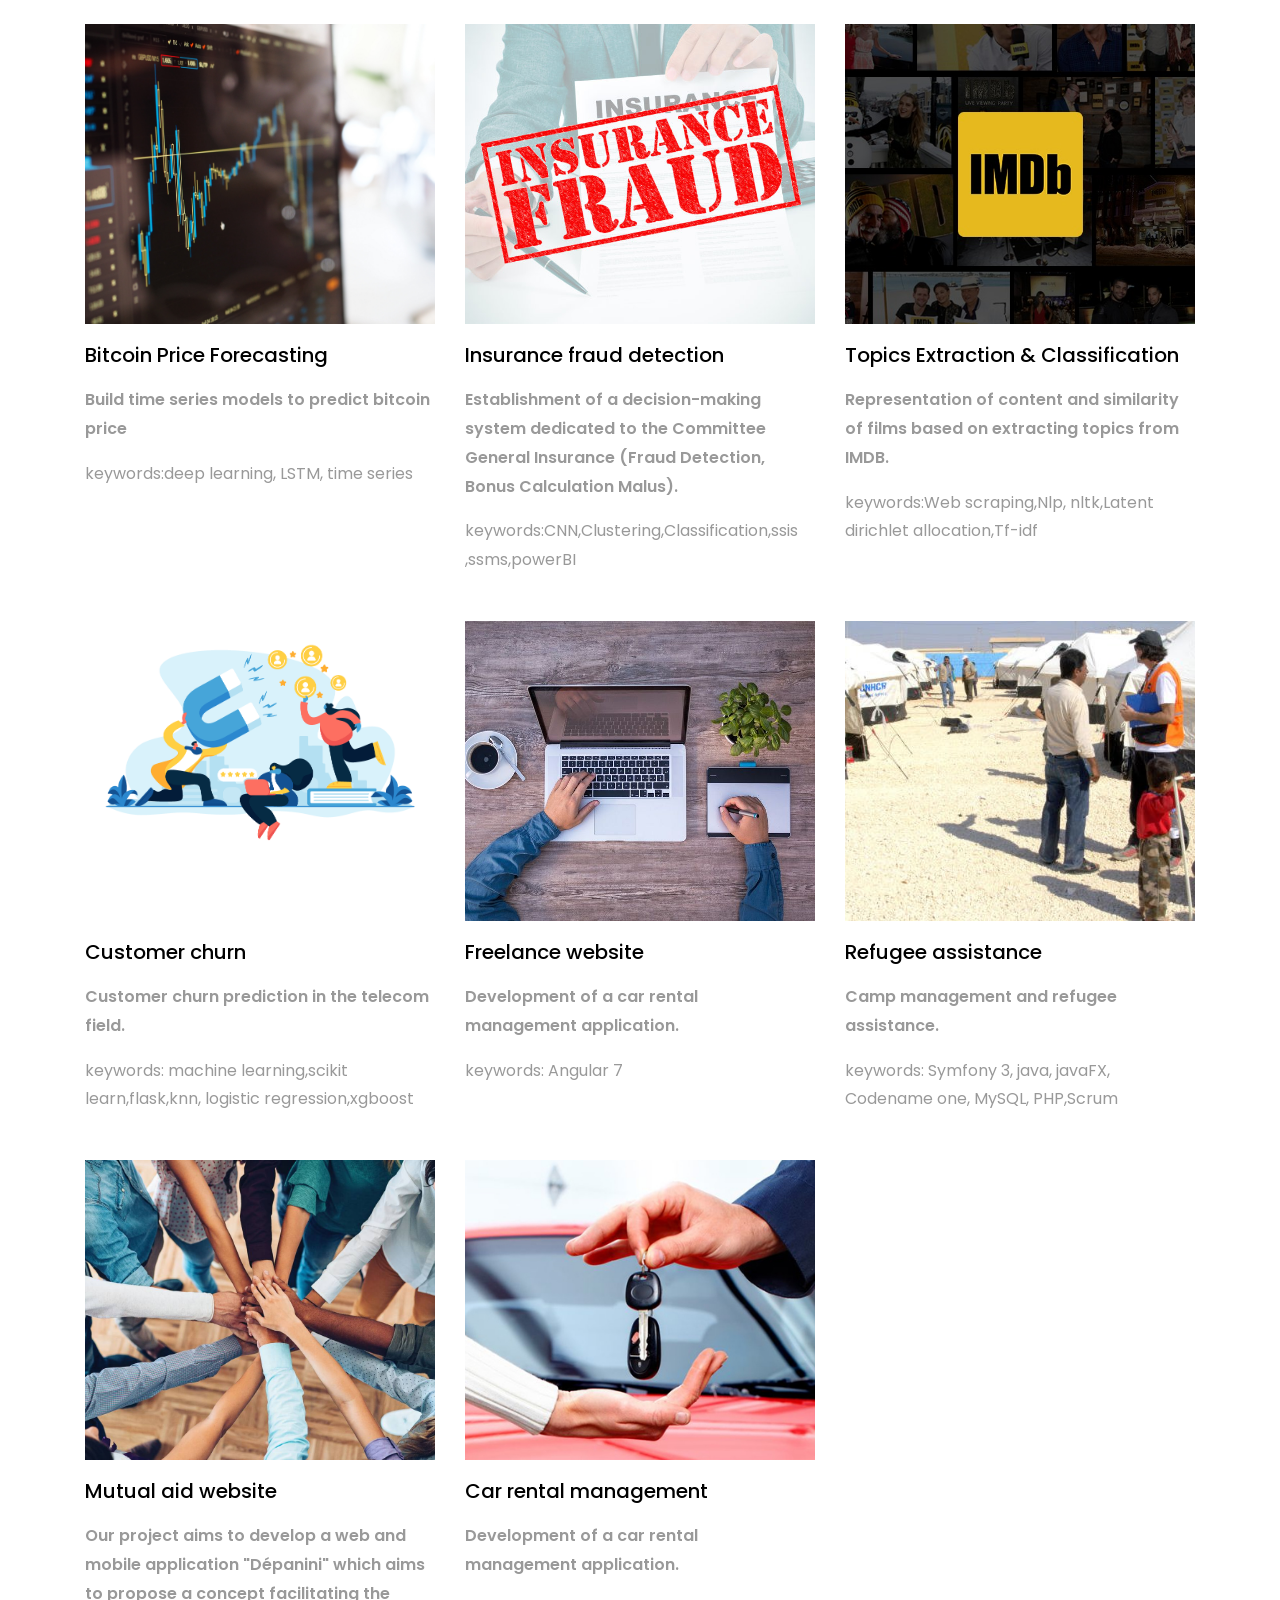
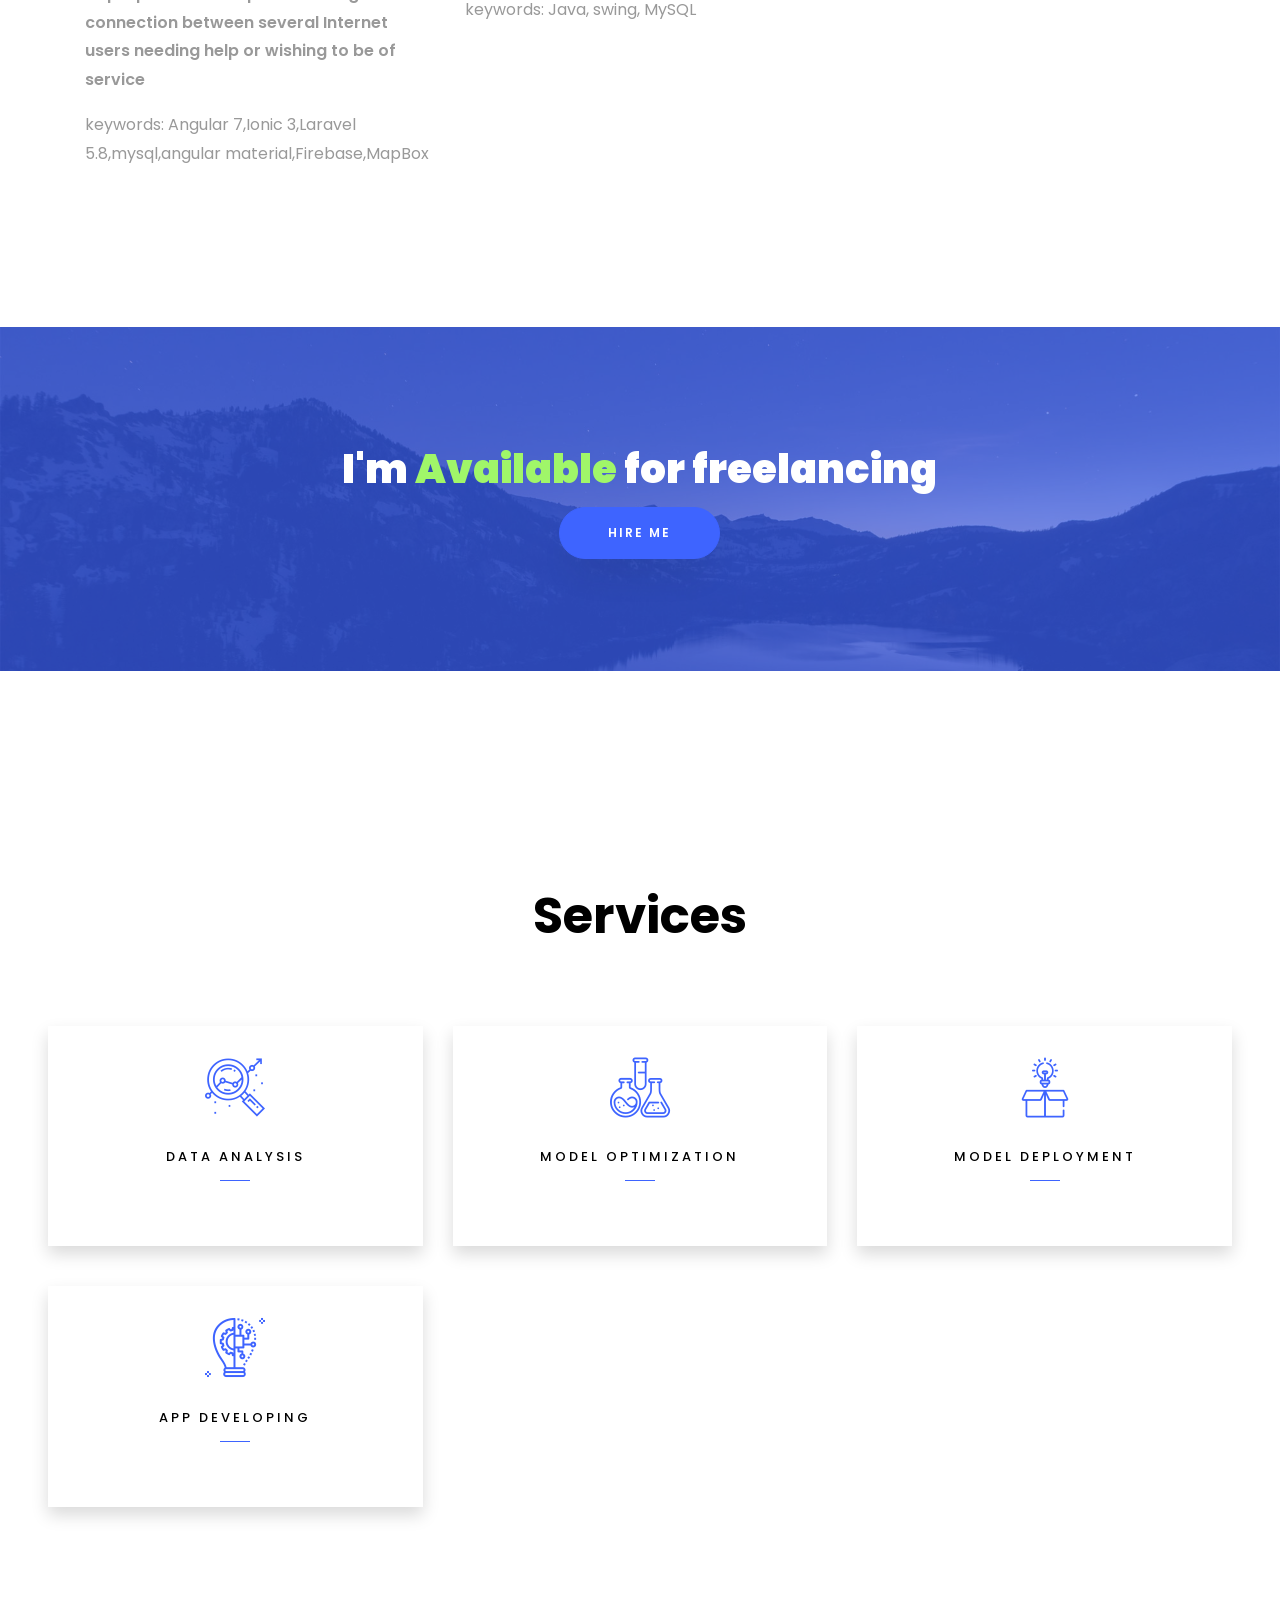
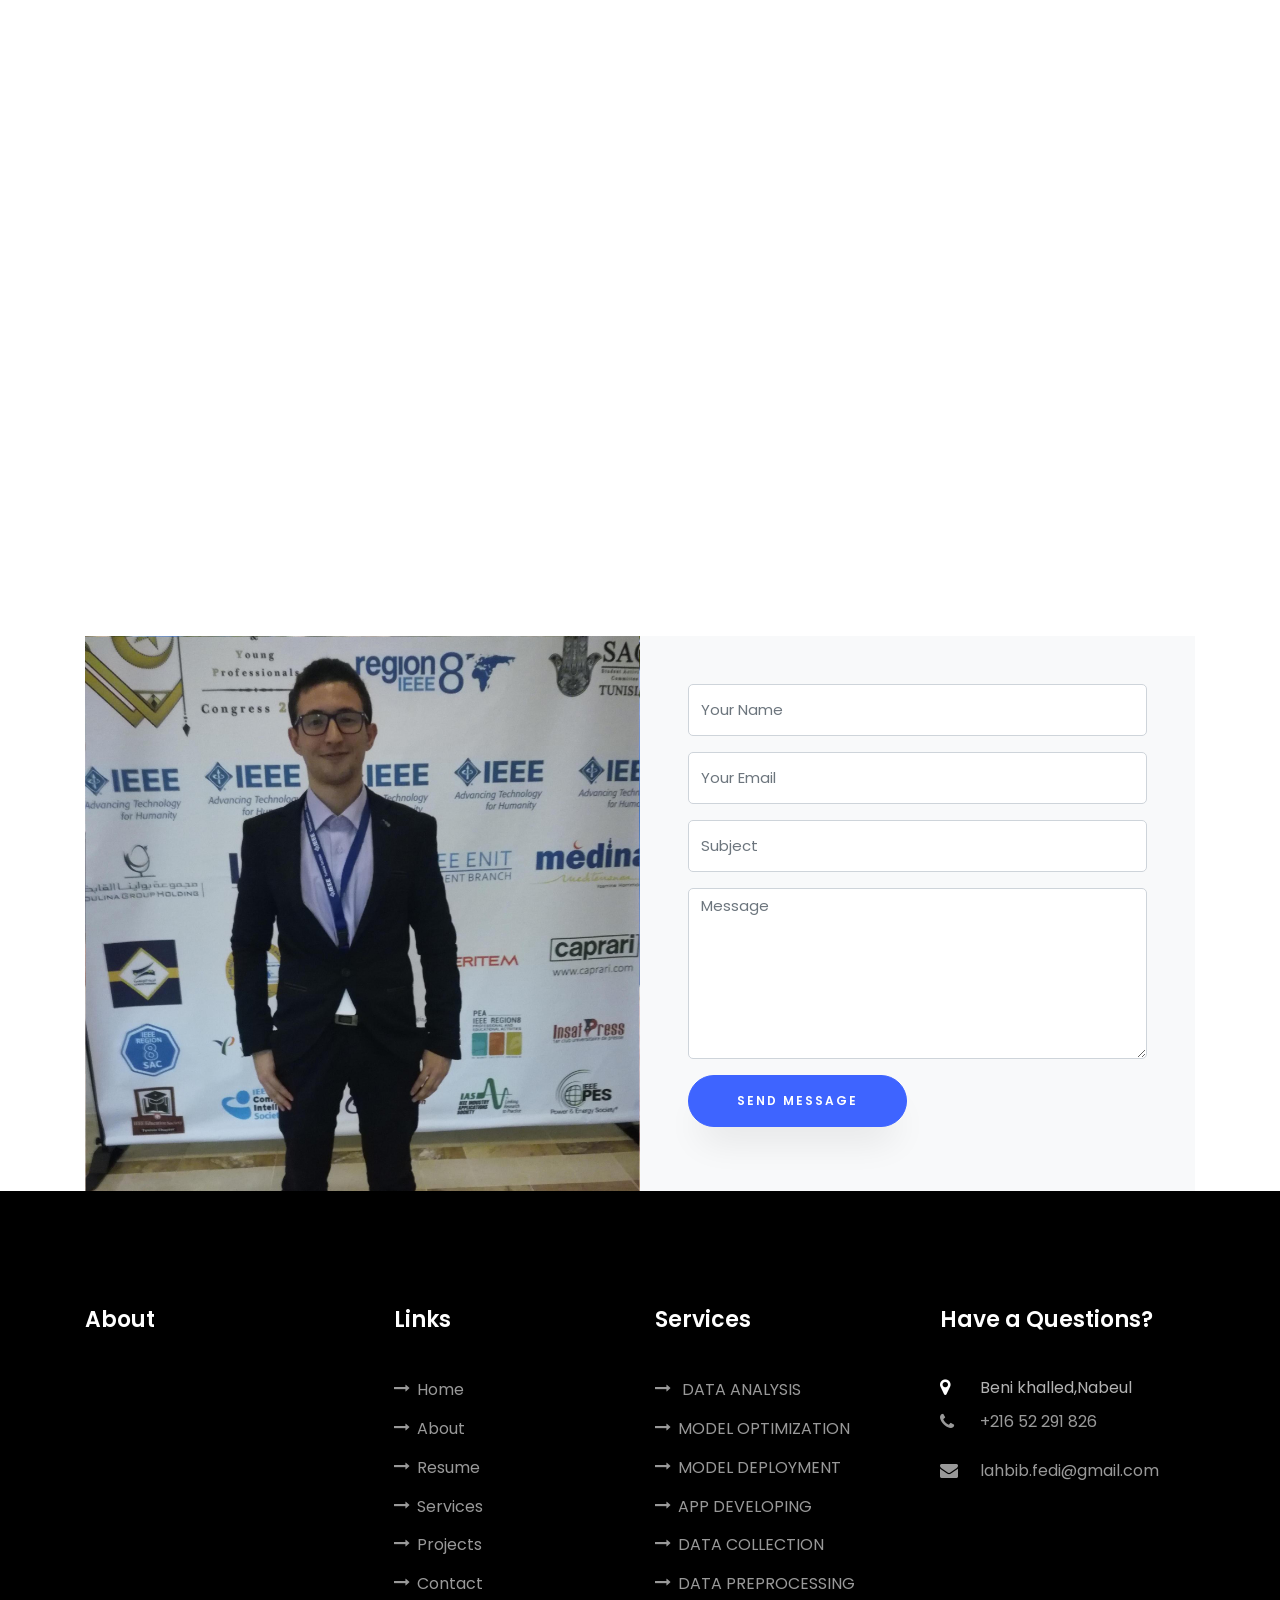
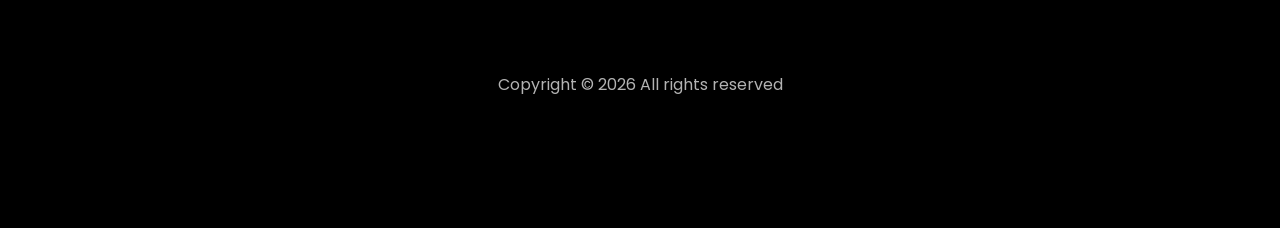
==== commit a1fdf4c6: "init" ====
--- a/index.html
+++ b/index.html
@@ -1,771 +1,887 @@
 ﻿<!DOCTYPE html>
 <html lang="en">
+
 <head>
-<title>Ronaldo - Free Bootstrap 4 Template by Colorlib</title>
-<meta charset="utf-8">
-<meta name="viewport" content="width=device-width, initial-scale=1, shrink-to-fit=no">
-<link href="https://fonts.googleapis.com/css?family=Poppins:100,200,300,400,500,600,700,800,900" rel="stylesheet">
-<link rel="stylesheet" href="css\A.open-iconic-bootstrap.min.css animate.css owl.carousel.min.css owl.theme.default.min.css magnific-popup.css aos.css ionicons.min.css flaticon.css icomoon.css style.css,Mcc.03G1SaxbUZ.css.pa.css">
+  <title>Fedi Lahbib</title>
+  <meta charset="utf-8">
+  <meta name="viewport" content="width=device-width, initial-scale=1, shrink-to-fit=no">
+  <link href="https://fonts.googleapis.com/css?family=Poppins:100,200,300,400,500,600,700,800,900" rel="stylesheet">
+  <link rel="stylesheet" href="https://use.fontawesome.com/releases/v5.5.0/css/all.css" integrity="sha384-B4dIYHKNBt8Bc12p+WXckhzcICo0wtJAoU8YZTY5qE0Id1GSseTk6S+L3BlXeVIU" crossorigin="anonymous">
+
+  <link rel="stylesheet"
+    href="css\A.open-iconic-bootstrap.min.css animate.css owl.carousel.min.css owl.theme.default.min.css magnific-popup.css aos.css ionicons.min.css flaticon.css icomoon.css style.css,Mcc.03G1SaxbUZ.css.pa.css">
 </head>
+
 <body data-spy="scroll" data-target=".site-navbar-target" data-offset="300">
-<nav class="navbar navbar-expand-lg navbar-dark ftco_navbar ftco-navbar-light site-navbar-target" id="ftco-navbar">
-<div class="container">
-<a class="navbar-brand" href="index.html"><span>R</span>onaldo</a>
-<button class="navbar-toggler js-fh5co-nav-toggle fh5co-nav-toggle" type="button" data-toggle="collapse" data-target="#ftco-nav" aria-controls="ftco-nav" aria-expanded="false" aria-label="Toggle navigation">
-<span class="oi oi-menu"></span> Menu
-</button>
-<div class="collapse navbar-collapse" id="ftco-nav">
-<ul class="navbar-nav nav ml-auto">
-<li class="nav-item"><a href="#home-section" class="nav-link"><span>Home</span></a></li>
-<li class="nav-item"><a href="#about-section" class="nav-link"><span>About</span></a></li>
-<li class="nav-item"><a href="#resume-section" class="nav-link"><span>Resume</span></a></li>
-<li class="nav-item"><a href="#blog-section" class="nav-link"><span>Projects</span></a></li>
-<li class="nav-item"><a href="#services-section" class="nav-link"><span>Services</span></a></li>
-<li class="nav-item"><a href="#contact-section" class="nav-link"><span>Contact</span></a></li>
-</ul>
-</div>
-</div>
-</nav>
-<section class="hero-wrap js-fullheight">
-<div class="overlay"></div>
-<div class="container">
-<div class="row no-gutters slider-text js-fullheight justify-content-center align-items-center">
-<div class="col-lg-8 col-md-6 ftco-animate d-flex align-items-center">
-<div class="text text-center">
-<span class="subheading">Hey! I am</span>
-<h1>Fedi Lahbib</h1>
-<h2>I'm a
-<span class="txt-rotate" data-period="2000" data-rotate='[ "Data Scientist.", "Software Engineer."]'></span>
-</h2>
-</div>
-</div>
-</div>
-</div>
-
-<div class="mouse">
-<a href="#" class="mouse-icon">
-<div class="mouse-wheel"><span class="ion-ios-arrow-round-down"></span></div>
-</a>
-</div>
-</section>
-<section class="ftco-about img ftco-section ftco-no-pt ftco-no-pb" id="about-section">
-<div class="container">
-<div class="row d-flex no-gutters">
-<div class="col-md-6 col-lg-6 d-flex">
-<div class="img-about img d-flex align-items-stretch">
-<div class="overlay"></div>
-<div class="img d-flex align-self-stretch align-items-center" style="background-image:url(images/xabout.jpg.pagespeed.ic.Vai-uW21Kd.jpg)">
-</div>
-</div>
-</div>
-<div class="col-md-6 col-lg-6 pl-md-5 py-5">
-<div class="row justify-content-start pb-3">
-<div class="col-md-12 heading-section ftco-animate">
-<h1 class="big">About</h1>
-<h2 class="mb-4">About Me</h2>
-<p>A small river named Duden flows by their place and supplies it with the necessary regelialia.</p>
-<ul class="about-info mt-4 px-md-0 px-2">
-<li class="d-flex"><span>Name:</span> <span>Fedi lahbib</span></li>
-<li class="d-flex"><span>Address:</span> <span>Beni khalled,Nabeul</span></li>
-<li class="d-flex"><span>Email:</span> <span><a href="/cdn-cgi/l/email-protection" class="__cf_email__" data-cfemail="097b666768656d66496e64686065276a6664">lahbib.fedi@gmail.com</a></span></li>
-<li class="d-flex"><span>Phone: </span> <span>+216 52 291 826</span></li>
-</ul>
-</div>
-</div>
-<div class="counter-wrap ftco-animate d-flex mt-md-3">
-<div class="text">
-<p class="mb-4">
-<span class="number" data-number="10">0</span>
-<span>Project complete</span>
-</p>
-<p><a href="#" class="btn btn-primary py-3 px-3">Download CV</a></p>
-</div>
-</div>
-</div>
-</div>
-</div>
-</section>
-
-
-<section class="ftco-section ftco-partner">
-<div class="container">
-<div class="row">
-<div class="col-sm ftco-animate">
-<a href="#" class="partner"><img src="images\xpartner-1.png.pagespeed.ic.RHSia-jQRH.png" class="img-fluid" alt="Colorlib Template"></a>
-</div>
-<div class="col-sm ftco-animate">
-<a href="#" class="partner"><img src="images\xpartner-2.png.pagespeed.ic.H3qolt-W2X.png" class="img-fluid" alt="Colorlib Template"></a>
-</div>
-<div class="col-sm ftco-animate">
-<a href="#" class="partner"><img src="images\xpartner-3.png.pagespeed.ic.dC-W4WLFT0.png" class="img-fluid" alt="Colorlib Template"></a>
-</div>
-<div class="col-sm ftco-animate">
-<a href="#" class="partner"><img src="images\xpartner-4.png.pagespeed.ic.sLtytF9G9z.png" class="img-fluid" alt="Colorlib Template"></a>
-</div>
-<div class="col-sm ftco-animate">
-<a href="#" class="partner"><img src="images\xpartner-5.png.pagespeed.ic.tcQzKAf5Lc.png" class="img-fluid" alt="Colorlib Template"></a>
-</div>
-</div>
-</div>
-</section>
-<section class="ftco-section ftco-no-pb goto-here" id="resume-section">
-<div class="container">
-<div class="row">
-<div class="col-md-3">
-<nav id="navi">
-<ul>
-<li><a href="#page-1">Education</a></li>
-<li><a href="#page-2">Experience</a></li>
-<li><a href="#page-3">Skills</a></li>
-<li><a href="#page-4">Volunteer xperience</a></li>
-</ul>
-</nav>
-</div>
-<div class="col-md-9">
-<div id="page-1" class="page one">
-<h2 class="heading">Education</h2>
-<div class="resume-wrap d-flex ftco-animate">
-<div class="icon d-flex align-items-center justify-content-center">
-<span class="flaticon-ideas"></span>
-</div>
-<div class="text pl-3">
-<span class="date">2019-2022</span>
-<h2>Engineering Cycle - DATA SCIENCE </h2>
-<span class="position">Private Higher School of Engineering and Technology</span>
-<p>SUBJECTS:BIG DATA, MACHINE LEARNING, DEEP LEARNING, PROBABILITY AND STOCHASTIC PROCESSES, STATISTICS .</p>
-</div>
-</div>
-<div class="resume-wrap d-flex ftco-animate">
-<div class="icon d-flex align-items-center justify-content-center">
-<span class="flaticon-ideas"></span>
-</div>
-<div class="text pl-3">
-<span class="date">2016-2019</span>
-<h2>Bachelor Degree - Computer Science</h2>
-<span class="position">Higher Institute of Computer Science and Mathematics of Monastir </span>
-<p>SUBJECTS:ARTIFICIAL INTELLIGENCE,ALGEBRA,MATHEMATICAL ANALYSIS ,HUMAN-MACHINE INTERACTIONS,NETWORK .</p>
-</div>
-</div>
-</div>
-<div id="page-2" class="page two">
-<h2 class="heading">Experience</h2>
-<div class="resume-wrap d-flex ftco-animate">
-<div class="icon d-flex align-items-center justify-content-center">
-<span class="flaticon-ideas"></span>
-</div>
-<div class="text pl-3">
-<span class="date">July 2021 - August 2021</span>
-<h2>Data Science intern </h2>
-<span class="position">Sentinel Data</span>
-<p>build a categorization model for pharmaceutical products by designation and develop a hybrid sales forecast model
-  for pharmaceutical laboratories <br> python 3, tensorflow, CNN, RNN, NLP, time series, sarimax, ANFIS</p>
-</div>
-</div>
-<div class="resume-wrap d-flex ftco-animate">
-<div class="icon d-flex align-items-center justify-content-center">
-<span class="flaticon-ideas"></span>
-</div>
-<div class="text pl-3">
-<span class="date">June 2021 - August 2021</span>
-<h2>Data Science intern</h2>
-<span class="position">Dotcom</span>
-<p>Development of an automated system for collecting data on offers
-  hotels in Tunisia. </p>
-</div>
-</div>
-<div class="resume-wrap d-flex ftco-animate">
-<div class="icon d-flex align-items-center justify-content-center">
-<span class="flaticon-ideas"></span>
-</div>
-<div class="text pl-3">
-<span class="date">July 2020 - September 2020</span>
-<h2>Data Science intern</h2>
-<span class="position">Comunik Crm</span>
-<p>Design and implementation of a customizable messenger bot
-  <br>keywords: python3, tensorflow, keras, flask, mysql, laravel 5.8, deep learning, machine learning, facebook app developer, rest api,workflow,messenger menu,messenger template.</p>
-</div>
-</div>
-<div class="resume-wrap d-flex ftco-animate">
-<div class="icon d-flex align-items-center justify-content-center">
-<span class="flaticon-ideas"></span>
-</div>
-<div class="text pl-3">
-<span class="date">March 2019 - May 2019 </span>
-<h2>Web &amp; Mobile Developer Intern</h2>
-<span class="position">Just smart</span>
-<p>Our project aims to develop a web and mobile application "Dépanini" which aims to propose a concept facilitating the connection between several Internet users needing help or wishing to be of service to others based on a system of announcement according to the task, skills required, geolocation, budget or availability. More specifically, our application offers a real-time messaging system in order to put users in contact to better discuss the announcements thus allowing to offer several functionalities such as the management of the announcements, the management of the comments, the attribution system. opinions that are based on the notion of statistics and other functionalities.
-  development tools:Angular 7 for the web application,Ionic 3 for mobile application,Laravel 5.8 for the backend application,mysql for the database,angular material, Web services:Firebase authentication,Firebase Cloud Storage,Pusher Channels,MapBox
-  </p>
-</div>
-</div>
-<div class="resume-wrap d-flex ftco-animate">
-<div class="icon d-flex align-items-center justify-content-center">
-<span class="flaticon-ideas"></span>
-</div>
-<div class="text pl-3">
-<span class="date">August 2018 - August 2018</span>
-<h2>Information Technology Intern</h2>
-<span class="position">Kleos</span>
-<p>study and implementation of an administration and supervision solution (ZABBIX).</p>
-</div>
-</div>
-</div>
-<div id="page-3" class="page three">
-<h2 class="heading">Skills</h2>
-
-<div class="row">
-<div class="col-md-6 animate-box">
-<div class="progress-wrap ftco-animate">
-<h3>Machine learning</h3>
-<div class="progress">
-<div class="progress-bar color-1" role="progressbar" aria-valuenow="90" aria-valuemin="0" aria-valuemax="100" style="width:90%">
-<span>90%</span>
-</div>
-</div>
-</div>
-</div>
-<div class="col-md-6 animate-box">
-<div class="progress-wrap ftco-animate">
-<h3>Deep learning</h3>
-<div class="progress">
-<div class="progress-bar color-2" role="progressbar" aria-valuenow="85" aria-valuemin="0" aria-valuemax="100" style="width:85%">
-<span>85%</span>
-</div>
-</div>
-</div>
-</div>
-<div class="col-md-6 animate-box">
-<div class="progress-wrap ftco-animate">
-<h3>Time series</h3>
-<div class="progress">
-<div class="progress-bar color-3" role="progressbar" aria-valuenow="95" aria-valuemin="0" aria-valuemax="100" style="width:95%">
-<span>95%</span>
-</div>
-</div>
-</div>
-</div>
-<div class="col-md-6 animate-box">
-<div class="progress-wrap ftco-animate">
-<h3>Computer Vision </h3>
-<div class="progress">
-<div class="progress-bar color-4" role="progressbar" aria-valuenow="90" aria-valuemin="0" aria-valuemax="100" style="width:90%">
-<span>90%</span>
-</div>
-</div>
-</div>
-</div>
-<div class="col-md-6 animate-box">
-<div class="progress-wrap ftco-animate">
-<h3>Natural Language Processing</h3>
-<div class="progress">
-<div class="progress-bar color-5" role="progressbar" aria-valuenow="70" aria-valuemin="0" aria-valuemax="100" style="width:70%">
-<span>70%</span>
-</div>
-</div>
-</div>
-</div>
-<div class="col-md-6 animate-box">
-<div class="progress-wrap ftco-animate">
-<h3>Big Data</h3>
-<div class="progress">
-<div class="progress-bar color-6" role="progressbar" aria-valuenow="80" aria-valuemin="0" aria-valuemax="100" style="width:80%">
-<span>80%</span>
-</div>
-</div>
-</div>
-</div>
-</div>
-<div class="row">
-<div class="col-md-6 animate-box">
-<div class="progress-wrap ftco-animate">
-<h3>Business intelligence</h3>
-<div class="progress">
-<div class="progress-bar color-2" role="progressbar" aria-valuenow="85" aria-valuemin="0" aria-valuemax="100" style="width:85%">
-<span>85%</span>
-</div>
-</div>
-</div>
-</div>
-<div class="col-md-6 animate-box">
-<div class="progress-wrap ftco-animate">
-<h3>Relational database</h3>
-<div class="progress">
-<div class="progress-bar color-3" role="progressbar" aria-valuenow="95" aria-valuemin="0" aria-valuemax="100" style="width:95%">
-<span>95%</span>
-</div>
-</div>
-</div>
-</div>
-<div class="col-md-6 animate-box">
-<div class="progress-wrap ftco-animate">
-<h3>NoSQL</h3>
-<div class="progress">
-<div class="progress-bar color-4" role="progressbar" aria-valuenow="90" aria-valuemin="0" aria-valuemax="100" style="width:90%">
-<span>90%</span>
-</div>
-</div>
-</div>
-</div>
-<div class="col-md-6 animate-box">
-<div class="progress-wrap ftco-animate">
-<h3>Web Technologies</h3>
-<div class="progress">
-<div class="progress-bar color-5" role="progressbar" aria-valuenow="70" aria-valuemin="0" aria-valuemax="100" style="width:70%">
-<span>70%</span>
-</div>
-</div>
-</div>
-</div>
-<div class="col-md-6 animate-box">
-<div class="progress-wrap ftco-animate">
-<h3>Data analysis</h3>
-<div class="progress">
-<div class="progress-bar color-6" role="progressbar" aria-valuenow="80" aria-valuemin="0" aria-valuemax="100" style="width:80%">
-<span>80%</span>
-</div>
-</div>
-</div>
-</div>
-<div class="col-md-6 animate-box">
-  <div class="progress-wrap ftco-animate">
-  <h3>Statistics</h3>
-  <div class="progress">
-  <div class="progress-bar color-6" role="progressbar" aria-valuenow="70" aria-valuemin="0" aria-valuemax="100" style="width:80%">
-  <span>70%</span>
-  </div>
-  </div>
-  </div>
-  </div>
-</div>
-</div>
-<div id="page-4" class="page four">
-<h2 class="heading">Volunteer experience</h2>
-<div class="resume-wrap d-flex ftco-animate">
-<div class="icon d-flex align-items-center justify-content-center">
-<span class="flaticon-ideas"></span>
-</div>
-<div class="text pl-3">
-<span class="date">2019-2021</span>
-<h2>Member</h2>
-<span class="position">IEEE Computer Society</span>
-<p>
-  <a href="www.facebook.com/cs.esprit">IEEE Computer Society</a> is a professional society of the Institute of Electrical and Electronics Engineers (IEEE). Its purpose and scope is to advance the theory, practice, and application of computer and information processing science and technology.  
-</p>
-</div>
-</div>
-<div class="resume-wrap d-flex ftco-animate">
-<div class="icon d-flex align-items-center justify-content-center">
-<span class="flaticon-ideas"></span>
-</div>
-<div class="text pl-3">
-<span class="date">2018-2019</span>
-<h2>Technical Manager</h2>
-<span class="position">Google Club ISIMM</span>
-<p><a href="www.facebook.com/GoogleClubISIMM">Google Club ISIMM </a>  usually organize events, meetings and trainings related to Google Techs in Monastir .</p>
-</div>
-</div>
-</div>
-</div>
-</div>
-</div>
-</section>
-<section class="ftco-section" id="blog-section">
-<div class="container">
-<div class="row justify-content-center mb-5 pb-5">
-<div class="col-md-7 heading-section text-center ftco-animate">
-<h1 class="big big-2">Projects</h1>
-<h2 class="mb-4">Our Projects</h2>
-</div>
-</div>
-<div class="row d-flex">
-<div class="col-md-4 d-flex ftco-animate">
-<div class="blog-entry justify-content-end">
-<a href="single.html" class="block-20" style="background-image:url(images/1.jpeg)">
-</a>
-<div class="text mt-3 float-right d-block">
-<h3 class="heading"><a href="single.html">Cryptocurrency Price Prediction</a></h3>
-<div class="d-flex align-items-center mb-3 meta">
-<p class="mb-0">
-
-
-
-</p>
-</div>
-<p>A small river named Duden flows by their place and supplies it with the necessary regelialia.</p>
-</div>
-</div>
-</div>
-<div class="col-md-4 d-flex ftco-animate">
-<div class="blog-entry justify-content-end">
-<a href="single.html" class="block-20" style="background-image:url(images/2.jpg)">
-</a>
-<div class="text mt-3 float-right d-block">
-<h3 class="heading"><a href="single.html">Establishment of a decision-making system dedicated to the Committee
-General Insurance (Fraud Detection, Bonus Calculation Malus).
-</a></h3>
-<div class="d-flex align-items-center mb-3 meta">
-<p class="mb-0">
-
-
-
-</p>
-</div>
-<p>A small river named Duden flows by their place and supplies it with the necessary regelialia.</p>
-</div>
-</div>
-</div>
-<div class="col-md-4 d-flex ftco-animate">
-<div class="blog-entry">
-<a href="single.html" class="block-20" style="background-image:url(images/3.jpg)">
-</a>
-<div class="text mt-3 float-right d-block">
-<h3 class="heading"><a href="single.html">Representation of content and similarity of films based on
-  extracting topics from IMDB.</a></h3>
-<div class="d-flex align-items-center mb-3 meta">
-<p class="mb-0">
-
-
-
-</p>
-</div>
-<p>A small river named Duden flows by their place and supplies it with the necessary regelialia.</p>
-</div>
-</div>
-</div>
-</div>
-
-<div class="row d-flex">
-  <div class="col-md-4 d-flex ftco-animate">
-  <div class="blog-entry justify-content-end">
-  <a href="single.html" class="block-20" style="background-image:url(images/4.png)">
-  </a>
-  <div class="text mt-3 float-right d-block">
-  <h3 class="heading"><a href="single.html">Customer churn prediction in the telecom field.</a></h3>
-  <div class="d-flex align-items-center mb-3 meta">
-  <p class="mb-0">
-  
-  
-  
-  </p>
-  </div>
-  <p>A small river named Duden flows by their place and supplies it with the necessary regelialia.</p>
-  </div>
-  </div>
-  </div>
-  <div class="col-md-4 d-flex ftco-animate">
-  <div class="blog-entry justify-content-end">
-  <a href="single.html" class="block-20" style="background-image:url(images/5.jpg)">
-  </a>
-  <div class="text mt-3 float-right d-block">
-  <h3 class="heading"><a href="single.html">Freelance website</a></h3>
-  <div class="d-flex align-items-center mb-3 meta">
-  <p class="mb-0">
-  
-  
-  
-  </p>
-  </div>
-  <p>A small river named Duden flows by their place and supplies it with the necessary regelialia.</p>
-  </div>
-  </div>
-  </div>
-  <div class="col-md-4 d-flex ftco-animate">
-  <div class="blog-entry">
-  <a href="single.html" class="block-20" style="background-image:url(images/6.jpg)">
-  </a>
-  <div class="text mt-3 float-right d-block">
-  <h3 class="heading"><a href="single.html">Camp management and refugee assistance.</a></h3>
-  <div class="d-flex align-items-center mb-3 meta">
-  <p class="mb-0">
-  
-  
-  
-  </p>
-  </div>
-  <p>A small river named Duden flows by their place and supplies it with the necessary regelialia.</p>
-  </div>
-  </div>
-  </div>
-
-  <div class="col-md-4 d-flex ftco-animate">
-    <div class="blog-entry">
-    <a href="single.html" class="block-20" style="background-image:url(images/7.jpg)">
-    </a>
-    <div class="text mt-3 float-right d-block">
-    <h3 class="heading"><a href="single.html">Development of a car rental management application.</a></h3>
-    <div class="d-flex align-items-center mb-3 meta">
-    <p class="mb-0">
-    
-    
-    
-    </p>
-    </div>
-    <p>Java, swing, MySQL.</p>
-    </div>
-    </div>
-    </div>
-  
-
-
-  </div>
-
-</div>
-</section>
-<section class="ftco-section ftco-hireme img" style="background-image:url(images/xbg_1.jpg.pagespeed.ic.snCMAsuwMa.jpg)">
-<div class="overlay"></div>
-<div class="container">
-<div class="row justify-content-center">
-<div class="col-md-7 ftco-animate text-center">
-<h2>I'm <span>Available</span> for freelancing</h2>
-<p class="mb-0"><a href="#" class="btn btn-primary py-3 px-5">Hire me</a></p>
-</div>
-</div>
-</div>
-</section>
-<section class="ftco-section" id="services-section">
-  <div class="container-fluid px-md-5">
-  <div class="row justify-content-center py-5 mt-5">
-  <div class="col-md-12 heading-section text-center ftco-animate">
-  <h1 class="big big-2">Services</h1>
-  <h2 class="mb-4">Services</h2>
-  </div>
-  </div>
-  <div class="row">
-  <div class="col-md-4 text-center d-flex ftco-animate">
-  <a href="#" class="services-1 shadow">
-  <span class="icon">
-  <i class="flaticon-analysis"></i>
-  </span>
-  <div class="desc">
-  <h3 class="mb-5">Data Analysis</h3>
-  </div>
-  </a>
-  </div>
-  <div class="col-md-4 text-center d-flex ftco-animate">
-  <a href="#" class="services-1 shadow">
-  <span class="icon">
-  <i class="flaticon-flasks"></i>
-  </span>
-  <div class="desc">
-  <h3 class="mb-5">Model Optimization</h3>
-  </div>
-  </a>
-  </div>
-  <div class="col-md-4 text-center d-flex ftco-animate">
-  <a href="#" class="services-1 shadow">
-  <span class="icon">
-  <i class="flaticon-ideas"></i>
-  </span>
-  <div class="desc">
-  <h3 class="mb-5">Model Deployment</h3>
-  </div>
-  </a>
-  </div>
-  <div class="col-md-4 text-center d-flex ftco-animate">
-  <a href="#" class="services-1 shadow">
-  <span class="icon">
-  <i class="flaticon-innovation"></i>
-  </span>
-  <div class="desc">
-  <h3 class="mb-5">App Developing</h3>
-  </div>
-  </a>
-  </div>
-  <div class="col-md-4 text-center d-flex ftco-animate">
-  <a href="#" class="services-1 shadow">
-  <span class="icon">
-  <i class="flaticon-ux-design"></i>
-  </span>
-  <div class="desc">
-  <h3 class="mb-5">Data Collection</h3>
-  </div>
-  </a>
-  </div>
-  <div class="col-md-4 text-center d-flex ftco-animate">
-  <a href="#" class="services-1 shadow">
-  <span class="icon">
-  <i class="flaticon-idea"></i>
-  </span>
-  <div class="desc">
-  <h3 class="mb-5">Data Preprocessing</h3>
-  </div>
-  </a>
-  </div>
-  </div>
-  </div>
+  <nav class="navbar navbar-expand-lg navbar-dark ftco_navbar ftco-navbar-light site-navbar-target" id="ftco-navbar">
+    <div class="container">
+      <a class="navbar-brand" href="index.html"><span>F.</span> Lahbib</a>
+      <button class="navbar-toggler js-fh5co-nav-toggle fh5co-nav-toggle" type="button" data-toggle="collapse"
+        data-target="#ftco-nav" aria-controls="ftco-nav" aria-expanded="false" aria-label="Toggle navigation">
+        <span class="oi oi-menu"></span> Menu
+      </button>
+      <div class="collapse navbar-collapse" id="ftco-nav">
+        <ul class="navbar-nav nav ml-auto">
+          <li class="nav-item"><a href="#home-section" class="nav-link"><span>Home</span></a></li>
+          <li class="nav-item"><a href="#about-section" class="nav-link"><span>About</span></a></li>
+          <li class="nav-item"><a href="#resume-section" class="nav-link"><span>Resume</span></a></li>
+          <li class="nav-item"><a href="#blog-section" class="nav-link"><span>Projects</span></a></li>
+          <li class="nav-item"><a href="#services-section" class="nav-link"><span>Services</span></a></li>
+          <li class="nav-item"><a href="#contact-section" class="nav-link"><span>Contact</span></a></li>
+        </ul>
+      </div>
+    </div>
+  </nav>
+  <section class="hero-wrap js-fullheight">
+    <div class="overlay"></div>
+    <div class="container">
+      <div class="row no-gutters slider-text js-fullheight justify-content-center align-items-center">
+        <div class="col-lg-8 col-md-6 ftco-animate d-flex align-items-center">
+          <div class="text text-center">
+            <span class="subheading">Hey! I am</span>
+            <h1>Fedi Lahbib</h1>
+            <h2>I'm a
+              <span class="txt-rotate" data-period="2000"
+                data-rotate='[ "Data Scientist.", "Software Engineer."]'></span>
+            </h2>
+          </div>
+        </div>
+      </div>
+    </div>
+
+    <div class="mouse">
+      <a href="#" class="mouse-icon">
+        <div class="mouse-wheel"><span class="ion-ios-arrow-round-down"></span></div>
+      </a>
+    </div>
   </section>
-  
-
-<section class="ftco-section contact-section ftco-no-pb" id="contact-section">
-<div class="container">
-<div class="row justify-content-center mb-5 pb-3">
-<div class="col-md-7 heading-section text-center ftco-animate">
-<h1 class="big big-2">Contact</h1>
-<h2 class="mb-4">Contact Me</h2>
-</div>
-</div>
-<div class="row d-flex contact-info mb-5">
-<div class="col-md-6 col-lg-3 d-flex ftco-animate">
-<div class="align-self-stretch box text-center p-4 shadow">
-<div class="icon d-flex align-items-center justify-content-center">
-<span class="icon-map-signs"></span>
-</div>
-<div>
-<h3 class="mb-4">Address</h3>
-<p>Beni khalled,Nabeul</p>
-</div>
-</div>
-</div>
-<div class="col-md-6 col-lg-3 d-flex ftco-animate">
-<div class="align-self-stretch box text-center p-4 shadow">
-<div class="icon d-flex align-items-center justify-content-center">
-<span class="icon-phone2"></span>
-</div>
-<div>
-<h3 class="mb-4">Contact Number</h3>
-<p><a href="tel://1234567920">+216 52 291 826</a></p>
-</div>
-</div>
-</div>
-<div class="col-md-6 col-lg-3 d-flex ftco-animate">
-<div class="align-self-stretch box text-center p-4 shadow">
-<div class="icon d-flex align-items-center justify-content-center">
-<span class="icon-paper-plane"></span>
-</div>
-<div>
-<h3 class="mb-4">Email Address</h3>
-<p><a href="/cdn-cgi/l/email-protection#523b3c343d122b3d2720213b26377c313d3f"><span class="__cf_email__" data-cfemail="3851565e577841574d4a4b514c5d165b5755">lahbib.fedi@gmail.com</span></a></p>
-</div>
-</div>
-</div>
-<div class="col-md-6 col-lg-3 d-flex ftco-animate">
-<div class="align-self-stretch box text-center p-4 shadow">
-<div class="icon d-flex align-items-center justify-content-center">
-<span class="icon-globe"></span>
-</div>
-<div>
-<h3 class="mb-4">Website</h3>
-<p><a href="#">yoursite.com</a></p>
-</div>
-</div>
-</div>
-</div>
-<div class="row no-gutters block-9">
-<div class="col-md-6 order-md-last d-flex">
-<form action="#" class="bg-light p-4 p-md-5 contact-form">
-<div class="form-group">
-<input type="text" class="form-control" placeholder="Your Name">
-</div>
-<div class="form-group">
-<input type="text" class="form-control" placeholder="Your Email">
-</div>
-<div class="form-group">
-<input type="text" class="form-control" placeholder="Subject">
-</div>
-<div class="form-group">
-<textarea name="" id="" cols="30" rows="7" class="form-control" placeholder="Message"></textarea>
-</div>
-<div class="form-group">
-<input type="submit" value="Send Message" class="btn btn-primary py-3 px-5">
-</div>
-</form>
-</div>
-<div class="col-md-6 d-flex">
-<div class="img" style="background-image:url(images/xabout.jpg.pagespeed.ic.Vai-uW21Kd.jpg)"></div>
-</div>
-</div>
-</div>
-</section>
-<footer class="ftco-footer ftco-section">
-<div class="container">
-<div class="row mb-5">
-<div class="col-md">
-<div class="ftco-footer-widget mb-4">
-<h2 class="ftco-heading-2">About</h2>
-<ul class="ftco-footer-social list-unstyled float-md-left float-lft mt-5">
-
-<li class="ftco-animate"><a href="#"><span class="icon-twitter"></span></a></li>
-<li class="ftco-animate"><a href="#"><span class="icon-facebook"></span></a></li>
-<li class="ftco-animate"><a href="#"><span class="icon-instagram"></span></a></li>
-</ul>
-</div>
-</div>
-<div class="col-md">
-<div class="ftco-footer-widget mb-4 ml-md-4">
-<h2 class="ftco-heading-2">Links</h2>
-<ul class="list-unstyled">
-<li><a  href="#home-section"  ><span class="icon-long-arrow-right mr-2"></span>Home</a></li>
-<li><a  href="#about-section" ><span class="icon-long-arrow-right mr-2"></span>About</a></li>
-<li><a  href="#resume-section" ><span class="icon-long-arrow-right mr-2"></span>Resume</a></li>
-<li><a  href="#services-section"><span class="icon-long-arrow-right mr-2"></span>Services</a></li>
-<li><a href="#blog-section"  ><span class="icon-long-arrow-right mr-2"></span>Projects</a></li>
-<li><a href="#contact-section"  ><span class="icon-long-arrow-right mr-2"></span>Contact</a></li>
-
-</ul>
-</div>
-</div>
-<div class="col-md">
-<div class="ftco-footer-widget mb-4">
-<h2 class="ftco-heading-2">Services</h2>
-<ul class="list-unstyled">
- 
-
-<li><a href="#"><span class="icon-long-arrow-right mr-2"></span> DATA ANALYSIS</a></li>
-<li><a href="#"><span class="icon-long-arrow-right mr-2"></span>MODEL OPTIMIZATION</a></li>
-<li><a href="#"><span class="icon-long-arrow-right mr-2"></span>MODEL DEPLOYMENT</a></li>
-<li><a href="#"><span class="icon-long-arrow-right mr-2"></span>APP DEVELOPING</a></li>
-<li><a href="#"><span class="icon-long-arrow-right mr-2"></span>DATA COLLECTION</a></li>
-<li><a href="#"><span class="icon-long-arrow-right mr-2"></span>DATA PREPROCESSING</a></li>
-
-</ul>
-</div>
-</div>
-<div class="col-md">
-<div class="ftco-footer-widget mb-4">
-<h2 class="ftco-heading-2">Have a Questions?</h2>
-<div class="block-23 mb-3">
-<ul>
-<li><span class="icon icon-map-marker"></span><span class="text">Beni khalled,Nabeul</span></li>
-<li><a href="#"><span class="icon icon-phone"></span><span class="text">+216 52 291 826 </span></a></li>
-<li><a href="#"><span class="icon icon-envelope"></span><span class="text"><span class="__cf_email__" data-cfemail="aec7c0c8c1eed7c1dbdccac1c3cfc7c080cdc1c3">lahbib.fedi@gmail.com</span></span></a></li>
-</ul>
-</div>
-</div>
-</div>
-</div>
-<div class="row">
-<div class="col-md-12 text-center">
-<p>
-Copyright &copy;<script data-cfasync="false" src="/cdn-cgi/scripts/5c5dd728/cloudflare-static/email-decode.min.js"></script><script>document.write(new Date().getFullYear());</script> All rights reserved </a>
-</p>
-</div>
-</div>
-</div>
-</footer>
-
-<div id="ftco-loader" class="show fullscreen"><svg class="circular" width="48px" height="48px"><circle class="path-bg" cx="24" cy="24" r="22" fill="none" stroke-width="4" stroke="#eeeeee"></circle><circle class="path" cx="24" cy="24" r="22" fill="none" stroke-width="4" stroke-miterlimit="10" stroke="#F96D00"></circle></svg></div>
-<script src="js\jquery.min.js"></script>
-<script src="js\jquery-migrate-3.0.1.min.js popper.min.js bootstrap.min.js.pagespeed.jc.bMyveoHKiv.js"></script><script>eval(mod_pagespeed_gb7yraQys5);</script>
-<script>eval(mod_pagespeed_RGKn6SW32g);</script>
-<script>eval(mod_pagespeed_h9rX52Z4Ti);</script>
-<script src="js\jquery.easing.1.3.js jquery.waypoints.min.js jquery.stellar.min.js owl.carousel.min.js.pagespeed.jc.P2hE5bOhqO.js"></script><script>eval(mod_pagespeed_rBeIzFEDC0);</script>
-<script>eval(mod_pagespeed_m_l$l00rWq);</script>
-<script>eval(mod_pagespeed_tOGOF_KHft);</script>
-<script>eval(mod_pagespeed_g921z9MGXC);</script>
-<script src="js\jquery.magnific-popup.min.js aos.js jquery.animateNumber.min.js scrollax.min.js main.js.pagespeed.jc.GTDEZB3xMJ.js"></script><script>eval(mod_pagespeed_P9B3uJNt60);</script>
-<script>eval(mod_pagespeed_ACE0ce7fTR);</script>
-<script>eval(mod_pagespeed_awRnuKerVJ);</script>
-<script>eval(mod_pagespeed_iVOyfib5U4);</script>
-<script>eval(mod_pagespeed_udwuFYXF0f);</script>
-
-<script async="" src="https://www.googletagmanager.com/gtag/js?id=UA-23581568-13"></script>
-<script>
-  window.dataLayer = window.dataLayer || [];
-  function gtag(){dataLayer.push(arguments);}
-  gtag('js', new Date());
-
-  gtag('config', 'UA-23581568-13');
-</script>
-<script defer="" src="https://static.cloudflareinsights.com/beacon.min.js" data-cf-beacon='{"rayId":"68b2fd053e4f38d4","token":"cd0b4b3a733644fc843ef0b185f98241","version":"2021.8.1","si":10}'></script>
+  <section class="ftco-about img ftco-section ftco-no-pt ftco-no-pb" id="about-section">
+    <div class="container">
+      <div class="row d-flex no-gutters">
+        <div class="col-md-6 col-lg-6 d-flex">
+          <div class="img-about img d-flex align-items-stretch">
+            <div class="overlay"></div>
+            <div class="img d-flex align-self-stretch align-items-center"
+              style="background-image:url(images/xabout.jpg.pagespeed.ic.Vai-uW21Kd.jpg)">
+            </div>
+          </div>
+        </div>
+        <div class="col-md-6 col-lg-6 pl-md-5 py-5">
+          <div class="row justify-content-start pb-3">
+            <div class="col-md-12 heading-section ftco-animate">
+              <h1 class="big">About</h1>
+              <h2 class="mb-4">About Me</h2>
+              <p>Hello, my name is Fadi . I’m specialized in Machine learning projects and web development. I have a computer science background with experiences in many programming languages and I’m currently preparing for my Engineering degree in Data Science. As a data scientist, I like exploring data and preparing pre-processing tasks in order to present it through meaningful dashboards helping my clients make decisions and extract all the insights. In addition, I have strong knowledge in Machine Learning to boost your projects with intelligent capacities. I’m using a set of technologies such as Python, Tensorflow, Scikit-learn, Keras, Flask and Web Scrapping. As a web developer, I’m experienced in backend and frontend development with a wide set of skills in many technologies such as Spring Boot, laravel, symfony and Angular. I can even manage databases and create SQL Scripts (MySQL, Oracle Database, PL/SQL). I have a strong creativity to give you different ideas to improve your projects and I will make sure that you are 100% satisfied with the results.                .</p>
+              <ul class="about-info mt-4 px-md-0 px-2">
+                <li class="d-flex"><span>Name:</span> <span>Fedi lahbib</span></li>
+                <li class="d-flex"><span>Address:</span> <span>Beni khalled,Nabeul</span></li>
+                <li class="d-flex"><span>Email:</span> <span><a href="/cdn-cgi/l/email-protection" class="__cf_email__"
+                      data-cfemail="097b666768656d66496e64686065276a6664">lahbib.fedi@gmail.com</a></span></li>
+                <li class="d-flex"><span>Phone: </span> <span>+216 52 291 826</span></li>
+              </ul>
+            </div>
+          </div>
+          <div class="counter-wrap ftco-animate d-flex mt-md-3">
+            <div class="text">
+              <p class="mb-4">
+                <span class="number" data-number="10">0</span>
+                <span>Project complete</span>
+              </p>
+              <p><a href="cv.pdf" class="btn btn-primary py-3 px-3">Download CV</a></p>
+            </div>
+          </div>
+        </div>
+      </div>
+    </div>
+  </section>
+
+
+  <section class="ftco-section ftco-partner">
+    <div class="container">
+      <div class="row">
+        <div class="col-sm ftco-animate">
+          <a href="#" class="partner"><img src="images\xpartner-1.png.pagespeed.ic.RHSia-jQRH.png" class="img-fluid"
+              alt="Colorlib Template"></a>
+        </div>
+        <div class="col-sm ftco-animate">
+          <a href="#" class="partner"><img src="images\xpartner-2.png.pagespeed.ic.H3qolt-W2X.png" class="img-fluid"
+              alt="Colorlib Template"></a>
+        </div>
+        <div class="col-sm ftco-animate">
+          <a href="#" class="partner"><img src="images\xpartner-3.png.pagespeed.ic.dC-W4WLFT0.png" class="img-fluid"
+              alt="Colorlib Template"></a>
+        </div>
+        <div class="col-sm ftco-animate">
+          <a href="#" class="partner"><img src="images\xpartner-4.png.pagespeed.ic.sLtytF9G9z.png" class="img-fluid"
+              alt="Colorlib Template"></a>
+        </div>
+        <div class="col-sm ftco-animate">
+          <a href="#" class="partner"><img src="images\xpartner-5.png.pagespeed.ic.tcQzKAf5Lc.png" class="img-fluid"
+              alt="Colorlib Template"></a>
+        </div>
+      </div>
+    </div>
+  </section>
+  <section class="ftco-section ftco-no-pb goto-here" id="resume-section">
+    <div class="container">
+      <div class="row">
+        <div class="col-md-3">
+          <nav id="navi">
+            <ul>
+              <li><a href="#page-1">Education</a></li>
+              <li><a href="#page-2">Experience</a></li>
+              <li><a href="#page-3">Skills</a></li>
+              <li><a href="#page-4">Volunteer xperience</a></li>
+            </ul>
+          </nav>
+        </div>
+        <div class="col-md-9">
+          <div id="page-1" class="page one">
+            <h2 class="heading">Education</h2>
+            <div class="resume-wrap d-flex ftco-animate">
+              <div class="icon d-flex align-items-center justify-content-center">
+                <span class="fas fa-user-graduate"></span>
+              </div>
+              <div class="text pl-3">
+                <span class="date">2019-2022</span>
+                <h2>Engineering Cycle - DATA SCIENCE </h2>
+                <span class="position">Private Higher School of Engineering and Technology</span>
+                <p>SUBJECTS:BIG DATA, MACHINE LEARNING, DEEP LEARNING, PROBABILITY AND STOCHASTIC PROCESSES, STATISTICS
+                  .</p>
+              </div>
+            </div>
+            <div class="resume-wrap d-flex ftco-animate">
+              <div class="icon d-flex align-items-center justify-content-center">
+                <span class="fas fa-user-graduate"></span>
+              </div>
+              <div class="text pl-3">
+                <span class="date">2016-2019</span>
+                <h2>Bachelor Degree - Computer Science</h2>
+                <span class="position">Higher Institute of Computer Science and Mathematics of Monastir </span>
+                <p>SUBJECTS:ARTIFICIAL INTELLIGENCE,ALGEBRA,MATHEMATICAL ANALYSIS ,HUMAN-MACHINE INTERACTIONS,NETWORK .
+                </p>
+              </div>
+            </div>
+          </div>
+          <div id="page-2" class="page two">
+            <h2 class="heading">Experience</h2>
+            <div class="resume-wrap d-flex ftco-animate">
+              <div class="icon d-flex align-items-center justify-content-center">
+                <span class="fas fa-building"></span>
+              </div>
+              <div class="text pl-3">
+                <span class="date">Jan 2021 – Present</span>
+                <h2>Freelancing </h2>
+                <span class="position">Upwork</span>
+                <p>
+                </p>
+              </div>
+            </div>
+            <div class="resume-wrap d-flex ftco-animate">
+              <div class="icon d-flex align-items-center justify-content-center">
+                <span class="fas fa-building"></span>
+              </div>
+              <div class="text pl-3">
+                <span class="date">July 2021 - August 2021</span>
+                <h2>Data Science intern </h2>
+                <span class="position">Sentinel Data</span>
+                <p>build a categorization model for pharmaceutical products by designation and develop a hybrid sales
+                  forecast model
+                  for pharmaceutical laboratories <br>keywords:python 3, tensorflow, CNN, RNN, NLP, time series, sarimax, ANFIS
+                </p>
+              </div>
+            </div>
+            <div class="resume-wrap d-flex ftco-animate">
+              <div class="icon d-flex align-items-center justify-content-center">
+                <span class="fas fa-building"></span>
+              </div>
+              <div class="text pl-3">
+                <span class="date">June 2021 - August 2021</span>
+                <h2>Data Science intern</h2>
+                <span class="position">Dotcom</span>
+                <p>Development of an automated system for collecting data on offers
+                  hotels in Tunisia.
+                  <br>keywords: python 3, postgresql , selenium </p>
+              </div>
+            </div>
+            <div class="resume-wrap d-flex ftco-animate">
+              <div class="icon d-flex align-items-center justify-content-center">
+                <span class="fas fa-building"></span>
+              </div>
+              <div class="text pl-3">
+                <span class="date">July 2020 - September 2020</span>
+                <h2>Data Science intern</h2>
+                <span class="position">Comunik Crm</span>
+                <p>Design and implementation of a customizable messenger bot
+                  <br>keywords: python3, tensorflow, keras, flask, mysql, laravel 5.8, deep learning, machine learning,
+                  facebook app developer, rest api,workflow,messenger menu,messenger template.
+                </p>
+              </div>
+            </div>
+            <div class="resume-wrap d-flex ftco-animate">
+              <div class="icon d-flex align-items-center justify-content-center">
+                <span class="fas fa-building"></span>
+              </div>
+              <div class="text pl-3">
+                <span class="date">March 2019 - May 2019 </span>
+                <h2>Web &amp; Mobile Developer Intern</h2>
+                <span class="position">Just smart</span>
+                <p>development of a web and mobile application for mutual aid between individuals. 
+                  <br>keywords:Angular 7,Ionic 3,Laravel 5.8,mysql,angular material,Firebase,MapBox
+                </p>
+              </div>
+            </div>
+            <div class="resume-wrap d-flex ftco-animate">
+              <div class="icon d-flex align-items-center justify-content-center">
+                <span class="fas fa-building"></span>
+              </div>
+              <div class="text pl-3">
+                <span class="date">August 2018 - August 2018</span>
+                <h2>Information Technology Intern</h2>
+                <span class="position">Kleos</span>
+                <p>study and implementation of an administration and supervision solution (ZABBIX).
+                  keywords:ZABBIX,VMware,fortinet
+                </p>
+              </div>
+            </div>
+          </div>
+          <div id="page-3" class="page three">
+            <h2 class="heading">Skills</h2>
+
+            <div class="row">
+              <div class="col-md-6 animate-box">
+                <div class="progress-wrap ftco-animate">
+                  <h3>Machine learning</h3>
+                  <div class="progress">
+                    <div class="progress-bar color-1" role="progressbar" aria-valuenow="90" aria-valuemin="0"
+                      aria-valuemax="100" style="width:90%">
+                      <span>90%</span>
+                    </div>
+                  </div>
+                </div>
+              </div>
+              <div class="col-md-6 animate-box">
+                <div class="progress-wrap ftco-animate">
+                  <h3>Deep learning</h3>
+                  <div class="progress">
+                    <div class="progress-bar color-2" role="progressbar" aria-valuenow="85" aria-valuemin="0"
+                      aria-valuemax="100" style="width:85%">
+                      <span>85%</span>
+                    </div>
+                  </div>
+                </div>
+              </div>
+              <div class="col-md-6 animate-box">
+                <div class="progress-wrap ftco-animate">
+                  <h3>Time series</h3>
+                  <div class="progress">
+                    <div class="progress-bar color-3" role="progressbar" aria-valuenow="95" aria-valuemin="0"
+                      aria-valuemax="100" style="width:95%">
+                      <span>95%</span>
+                    </div>
+                  </div>
+                </div>
+              </div>
+              <div class="col-md-6 animate-box">
+                <div class="progress-wrap ftco-animate">
+                  <h3>Computer Vision </h3>
+                  <div class="progress">
+                    <div class="progress-bar color-4" role="progressbar" aria-valuenow="90" aria-valuemin="0"
+                      aria-valuemax="100" style="width:90%">
+                      <span>90%</span>
+                    </div>
+                  </div>
+                </div>
+              </div>
+              <div class="col-md-6 animate-box">
+                <div class="progress-wrap ftco-animate">
+                  <h3>Natural Language Processing</h3>
+                  <div class="progress">
+                    <div class="progress-bar color-5" role="progressbar" aria-valuenow="70" aria-valuemin="0"
+                      aria-valuemax="100" style="width:70%">
+                      <span>70%</span>
+                    </div>
+                  </div>
+                </div>
+              </div>
+              <div class="col-md-6 animate-box">
+                <div class="progress-wrap ftco-animate">
+                  <h3>Big Data</h3>
+                  <div class="progress">
+                    <div class="progress-bar color-6" role="progressbar" aria-valuenow="80" aria-valuemin="0"
+                      aria-valuemax="100" style="width:80%">
+                      <span>80%</span>
+                    </div>
+                  </div>
+                </div>
+              </div>
+            </div>
+            <div class="row">
+              <div class="col-md-6 animate-box">
+                <div class="progress-wrap ftco-animate">
+                  <h3>Business intelligence</h3>
+                  <div class="progress">
+                    <div class="progress-bar color-2" role="progressbar" aria-valuenow="85" aria-valuemin="0"
+                      aria-valuemax="100" style="width:85%">
+                      <span>85%</span>
+                    </div>
+                  </div>
+                </div>
+              </div>
+              <div class="col-md-6 animate-box">
+                <div class="progress-wrap ftco-animate">
+                  <h3>Relational database</h3>
+                  <div class="progress">
+                    <div class="progress-bar color-3" role="progressbar" aria-valuenow="95" aria-valuemin="0"
+                      aria-valuemax="100" style="width:95%">
+                      <span>95%</span>
+                    </div>
+                  </div>
+                </div>
+              </div>
+              <div class="col-md-6 animate-box">
+                <div class="progress-wrap ftco-animate">
+                  <h3>NoSQL</h3>
+                  <div class="progress">
+                    <div class="progress-bar color-4" role="progressbar" aria-valuenow="90" aria-valuemin="0"
+                      aria-valuemax="100" style="width:90%">
+                      <span>90%</span>
+                    </div>
+                  </div>
+                </div>
+              </div>
+              <div class="col-md-6 animate-box">
+                <div class="progress-wrap ftco-animate">
+                  <h3>Web Technologies</h3>
+                  <div class="progress">
+                    <div class="progress-bar color-5" role="progressbar" aria-valuenow="70" aria-valuemin="0"
+                      aria-valuemax="100" style="width:70%">
+                      <span>70%</span>
+                    </div>
+                  </div>
+                </div>
+              </div>
+              <div class="col-md-6 animate-box">
+                <div class="progress-wrap ftco-animate">
+                  <h3>Data analysis</h3>
+                  <div class="progress">
+                    <div class="progress-bar color-6" role="progressbar" aria-valuenow="80" aria-valuemin="0"
+                      aria-valuemax="100" style="width:80%">
+                      <span>80%</span>
+                    </div>
+                  </div>
+                </div>
+              </div>
+              <div class="col-md-6 animate-box">
+                <div class="progress-wrap ftco-animate">
+                  <h3>Statistics</h3>
+                  <div class="progress">
+                    <div class="progress-bar color-6" role="progressbar" aria-valuenow="70" aria-valuemin="0"
+                      aria-valuemax="100" style="width:80%">
+                      <span>70%</span>
+                    </div>
+                  </div>
+                </div>
+              </div>
+            </div>
+          </div>
+          <div id="page-4" class="page four">
+            <h2 class="heading">Volunteer experience</h2>
+            <div class="resume-wrap d-flex ftco-animate">
+              <div class="icon d-flex align-items-center justify-content-center">
+                <span class="fas fa-hands-helping"></span>
+              </div>
+              <div class="text pl-3">
+                <span class="date">2019-2021</span>
+                <h2>Member</h2>
+                <span class="position">IEEE Computer Society</span>
+                <p>
+                  <a href="https://www.facebook.com/cs.esprit">IEEE Computer Society</a> is a professional society of
+                  the Institute of Electrical and Electronics Engineers (IEEE). Its purpose and scope is to advance the
+                  theory, practice, and application of computer and information processing science and technology.
+                </p>
+              </div>
+            </div>
+            <div class="resume-wrap d-flex ftco-animate">
+              <div class="icon d-flex align-items-center justify-content-center">
+                <span class="fas fa-hands-helping"></span>
+              </div>
+              <div class="text pl-3">
+                <span class="date">2018-2019</span>
+                <h2>Technical Manager</h2>
+                <span class="position">Google Club ISIMM</span>
+                <p><a href="https://www.facebook.com/GoogleClubISIMM">Google Club ISIMM </a> usually organize events,
+                  meetings and trainings related to Google Techs in Monastir .</p>
+              </div>
+            </div>
+          </div>
+        </div>
+      </div>
+    </div>
+  </section>
+  <section class="ftco-section" id="blog-section">
+    <div class="container">
+      <div class="row justify-content-center mb-5 pb-5">
+        <div class="col-md-7 heading-section text-center ftco-animate">
+          <h1 class="big big-2">Projects</h1>
+          <h2 class="mb-4">Our Projects</h2>
+        </div>
+      </div>
+      <div class="row d-flex">
+        <div class="col-md-4 d-flex ftco-animate">
+          <div class="blog-entry justify-content-end">
+            <a href="https://image.freepik.com/vecteurs-libre/projet-confidentiel_9206-950.jpg" class="block-20" style="background-image:url(images/sf.png)">
+            </a>
+            <div class="text mt-3 float-right d-block">
+              <h3 class="heading"><a href="https://image.freepik.com/vecteurs-libre/projet-confidentiel_9206-950.jpg">Product categorization&Sales forecast</a></h3>
+              <div class="d-flex align-items-center mb-3 meta">
+                <p class="mb-0">
+                  build a categorization model for pharmaceutical products by designation and develop a hybrid sales
+                  forecast model for pharmaceutical laboratories
+                </p>
+              </div>
+              <p>keywords:python 3, tensorflow, CNN, RNN, NLP, time series, sarimax, ANFIS</p>
+            </div>
+          </div>
+        </div>
+        <div class="col-md-4 d-flex ftco-animate">
+          <div class="blog-entry justify-content-end">
+            <a href="https://image.freepik.com/vecteurs-libre/projet-confidentiel_9206-950.jpg" class="block-20" style="background-image:url(images/ws.jpg)">
+            </a>
+            <div class="text mt-3 float-right d-block">
+              <h3 class="heading"><a href="https://image.freepik.com/vecteurs-libre/projet-confidentiel_9206-950.jpg">Web scraping
+                </a></h3>
+              <div class="d-flex align-items-center mb-3 meta">
+                <p class="mb-0">Development of an automated system for collecting data on offers hotels in Tunisia.
+                </p>
+              </div>
+              <p>keywords: python 3, postgresql , selenium</p>
+            </div>
+          </div>
+        </div>
+        <div class="col-md-4 d-flex ftco-animate">
+          <div class="blog-entry">
+            <a  href="https://www.youtube.com/watch?v=thuQRJSeRMM" class="block-20" style="background-image:url(images/mg.jpg)">
+            </a>
+            <div class="text mt-3 float-right d-block">
+              <h3 class="heading"><a href="https://www.youtube.com/watch?v=thuQRJSeRMM">Messenger chatbot</a></h3>
+              <div class="d-flex align-items-center mb-3 meta">
+                <p class="mb-0">Design and implementation of a customizable messenger bot.
+                </p>
+              </div>
+              <p>keywords: python3, tensorflow, keras, flask, mysql, laravel 5.8, deep learning, machine learning, facebook app developer, rest api,workflow,messenger menu,messenger template
+              </p>
+            </div>
+          </div>
+        </div>
+      </div>
+
+      <div class="row d-flex">
+        <div class="col-md-4 d-flex ftco-animate">
+          <div class="blog-entry justify-content-end">
+            <a href="https://github.com/fedilahbib/bitcoin-price-prediction" class="block-20" style="background-image:url(images/1.jpeg)">
+            </a>
+            <div class="text mt-3 float-right d-block">
+              <h3 class="heading"><a href="https://github.com/fedilahbib/bitcoin-price-prediction">Bitcoin Price Forecasting              </a></h3>
+              <div class="d-flex align-items-center mb-3 meta">
+                <p class="mb-0">
+                  Build time series models to predict bitcoin price
+                </p>
+              </div>
+              <p>keywords:deep learning, LSTM, time series</p>
+            </div>
+          </div>
+        </div>
+        <div class="col-md-4 d-flex ftco-animate">
+          <div class="blog-entry justify-content-end">
+            <a href="https://www.youtube.com/watch?v=DSLh7iwhXTY" class="block-20" style="background-image:url(images/ff.jpg)">
+            </a>
+            <div class="text mt-3 float-right d-block">
+              <h3 class="heading"><a href="https://www.youtube.com/watch?v=DSLh7iwhXTY">Insurance fraud detection</a></h3>
+              <div class="d-flex align-items-center mb-3 meta">
+                <p class="mb-0">
+                  Establishment of a decision-making system dedicated to the Committee
+                  General Insurance (Fraud Detection, Bonus Calculation Malus).
+                </p>
+              </div>
+              <p>keywords:CNN,Clustering,Classification,ssis ,ssms,powerBI</p>
+            </div>
+          </div>
+        </div>
+        <div class="col-md-4 d-flex ftco-animate">
+          <div class="blog-entry">
+            <a href="https://github.com/fedilahbib/NLP_Topic_Extraction" class="block-20" style="background-image:url(images/3.jpg)">
+            </a>
+            <div class="text mt-3 float-right d-block">
+              <h3 class="heading"><a href="https://github.com/fedilahbib/NLP_Topic_Extraction">Topics Extraction &amp; Classification</a></h3>
+              <div class="d-flex align-items-center mb-3 meta">
+                <p class="mb-0">
+                  Representation of content and similarity of films based on
+                  extracting topics from IMDB.
+                </p>
+              </div>
+              <p>keywords:Web scraping,Nlp, nltk,Latent dirichlet allocation,Tf-idf</p>
+            </div>
+          </div>
+        </div>
+      </div>
+
+
+      <div class="row d-flex">
+        <div class="col-md-4 d-flex ftco-animate">
+          <div class="blog-entry justify-content-end">
+            <a href="https://github.com/fedilahbib/Churn-prediction-in-telecom-industry" class="block-20" style="background-image:url(images/4.png)">
+            </a>
+            <div class="text mt-3 float-right d-block">
+              <h3 class="heading"><a href="https://github.com/fedilahbib/Churn-prediction-in-telecom-industry">Customer churn</a></h3>
+              <div class="d-flex align-items-center mb-3 meta">
+                <p class="mb-0">
+                  Customer churn prediction in the telecom field.
+                </p>
+              </div>
+              <p>keywords: machine learning,scikit learn,flask,knn, logistic regression,xgboost</p>
+            </div>
+          </div>
+        </div>
+        <div class="col-md-4 d-flex ftco-animate">
+          <div class="blog-entry justify-content-end">
+            <a href="https://github.com/fedilahbib/Freelance-website/tree/master/freelance/src" class="block-20" style="background-image:url(images/5.jpg)">
+            </a>
+            <div class="text mt-3 float-right d-block">
+              <h3 class="heading"><a href="https://github.com/fedilahbib/Freelance-website/tree/master/freelance/src">Freelance website</a></h3>
+              <div class="d-flex align-items-center mb-3 meta">
+                <p class="mb-0">
+                  Development of a car rental management application.
+                </p>
+              </div>
+              <p>keywords: Angular 7</p>
+            </div>
+          </div>
+        </div>
+        <div class="col-md-4 d-flex ftco-animate">
+          <div class="blog-entry">
+            <a href="https://www.youtube.com/watch?v=ydTRmuwV7-M&feature=youtu.be" class="block-20" style="background-image:url(images/6.jpg)">
+            </a>
+            <div class="text mt-3 float-right d-block">
+              <h3 class="heading"><a href="https://www.youtube.com/watch?v=ydTRmuwV7-M&feature=youtu.be">Refugee assistance </a></h3>
+              <div class="d-flex align-items-center mb-3 meta">
+                <p class="mb-0">Camp management and refugee assistance.</p>
+              </div>
+              <p>keywords: Symfony 3, java, javaFX, Codename one, MySQL, PHP,Scrum</p>
+            </div>
+          </div>
+        </div>
+
+        <div class="col-md-4 d-flex ftco-animate">
+          <div class="blog-entry">
+            <a href="https://www.youtube.com/watch?v=tnsZPCAGOCU" class="block-20" style="background-image:url(images/mm.jpg)">
+            </a>
+            <div class="text mt-3 float-right d-block">
+              <h3 class="heading"><a href="https://www.youtube.com/watch?v=tnsZPCAGOCU">Mutual aid website</a></h3>
+              <div class="d-flex align-items-center mb-3 meta">
+                <p class="mb-0">
+                  Our project aims to develop a web and mobile application "Dépanini" which aims to propose a concept facilitating the connection between several Internet users needing help or wishing to be of service
+                
+                </p>
+              </div>
+              <p>keywords: Angular 7,Ionic 3,Laravel 5.8,mysql,angular material,Firebase,MapBox</p>
+            </div>
+          </div>
+        </div>
+        <div class="col-md-4 d-flex ftco-animate">
+          <div class="blog-entry">
+            <a href="https://github.com/fedilahbib/Application-de-gestion-de-location-de-voitures" class="block-20" style="background-image:url(images/7.jpg)">
+            </a>
+            <div class="text mt-3 float-right d-block">
+              <h3 class="heading"><a href="https://github.com/fedilahbib/Application-de-gestion-de-location-de-voitures">Car rental management</a></h3>
+              <div class="d-flex align-items-center mb-3 meta">
+                <p class="mb-0">
+                  Development of a car rental management application.
+                </p>
+              </div>
+              <p>keywords: Java, swing, MySQL</p>
+            </div>
+          </div>
+        </div>
+      </div>
+
+
+
+      
+    </div>
+  </section>
+  <section class="ftco-section ftco-hireme img"
+    style="background-image:url(images/xbg_1.jpg.pagespeed.ic.snCMAsuwMa.jpg)">
+    <div class="overlay"></div>
+    <div class="container">
+      <div class="row justify-content-center">
+        <div class="col-md-7 ftco-animate text-center">
+          <h2>I'm <span>Available</span> for freelancing</h2>
+          <p class="mb-0"><a href="https://www.upwork.com/o/profiles/users/~010cc307f4f5d4cbf4/" class="btn btn-primary py-3 px-5">Hire me</a></p>
+        </div>
+      </div>
+    </div>
+  </section>
+  <section class="ftco-section" id="services-section">
+    <div class="container-fluid px-md-5">
+      <div class="row justify-content-center py-5 mt-5">
+        <div class="col-md-12 heading-section text-center ftco-animate">
+          <h1 class="big big-2">Services</h1>
+          <h2 class="mb-4">Services</h2>
+        </div>
+      </div>
+      <div class="row">
+        <div class="col-md-4 text-center d-flex ftco-animate">
+          <a href="#" class="services-1 shadow">
+            <span class="icon">
+              <i class="flaticon-analysis"></i>
+            </span>
+            <div class="desc">
+              <h3 class="mb-5">Data Analysis</h3>
+            </div>
+          </a>
+        </div>
+        <div class="col-md-4 text-center d-flex ftco-animate">
+          <a href="#" class="services-1 shadow">
+            <span class="icon">
+              <i class="flaticon-flasks"></i>
+            </span>
+            <div class="desc">
+              <h3 class="mb-5">Model Optimization</h3>
+            </div>
+          </a>
+        </div>
+        <div class="col-md-4 text-center d-flex ftco-animate">
+          <a href="#" class="services-1 shadow">
+            <span class="icon">
+              <i class="flaticon-ideas"></i>
+            </span>
+            <div class="desc">
+              <h3 class="mb-5">Model Deployment</h3>
+            </div>
+          </a>
+        </div>
+        <div class="col-md-4 text-center d-flex ftco-animate">
+          <a href="#" class="services-1 shadow">
+            <span class="icon">
+              <i class="flaticon-innovation"></i>
+            </span>
+            <div class="desc">
+              <h3 class="mb-5">App Developing</h3>
+            </div>
+          </a>
+        </div>
+        <div class="col-md-4 text-center d-flex ftco-animate">
+          <a href="#" class="services-1 shadow">
+            <span class="icon">
+              <i class="flaticon-ux-design"></i>
+            </span>
+            <div class="desc">
+              <h3 class="mb-5">Data Collection</h3>
+            </div>
+          </a>
+        </div>
+        <div class="col-md-4 text-center d-flex ftco-animate">
+          <a href="#" class="services-1 shadow">
+            <span class="icon">
+              <i class="flaticon-idea"></i>
+            </span>
+            <div class="desc">
+              <h3 class="mb-5">Data Preprocessing</h3>
+            </div>
+          </a>
+        </div>
+      </div>
+    </div>
+  </section>
+
+
+  <section class="ftco-section contact-section ftco-no-pb" id="contact-section">
+    <div class="container">
+      <div class="row justify-content-center mb-5 pb-3">
+        <div class="col-md-7 heading-section text-center ftco-animate">
+          <h1 class="big big-2">Contact</h1>
+          <h2 class="mb-4">Contact Me</h2>
+        </div>
+      </div>
+      <div class="row d-flex contact-info mb-5">
+        <div class="col-md-6 col-lg-3 d-flex ftco-animate">
+          <div class="align-self-stretch box text-center p-4 shadow">
+            <div class="icon d-flex align-items-center justify-content-center">
+              <span class="icon-map-signs"></span>
+            </div>
+            <div>
+              <h3 class="mb-4">Address</h3>
+              <p>Beni khalled,Nabeul</p>
+            </div>
+          </div>
+        </div>
+        <div class="col-md-6 col-lg-3 d-flex ftco-animate">
+          <div class="align-self-stretch box text-center p-4 shadow">
+            <div class="icon d-flex align-items-center justify-content-center">
+              <span class="icon-phone2"></span>
+            </div>
+            <div>
+              <h3 class="mb-4">Contact Number</h3>
+              <p><a href="tel://1234567920">+216 52 291 826</a></p>
+            </div>
+          </div>
+        </div>
+        <div class="col-md-6 col-lg-3 d-flex ftco-animate">
+          <div class="align-self-stretch box text-center p-4 shadow">
+            <div class="icon d-flex align-items-center justify-content-center">
+              <span class="icon-paper-plane"></span>
+            </div>
+            <div>
+              <h3 class="mb-4">Email Address</h3>
+              <p><a href="/cdn-cgi/l/email-protection#523b3c343d122b3d2720213b26377c313d3f"><span class="__cf_email__"
+                    data-cfemail="3851565e577841574d4a4b514c5d165b5755">lahbib.fedi@gmail.com</span></a></p>
+            </div>
+          </div>
+        </div>
+        <div class="col-md-6 col-lg-3 d-flex ftco-animate">
+          <div class="align-self-stretch box text-center p-4 shadow">
+            <div class="icon d-flex align-items-center justify-content-center">
+              <span class="icon-globe"></span>
+            </div>
+            <div>
+              <h3 class="mb-4">Website</h3>
+              <p><a href="#">yoursite.com</a></p>
+            </div>
+          </div>
+        </div>
+      </div>
+      <div class="row no-gutters block-9">
+        <div class="col-md-6 order-md-last d-flex">
+          <form action="#" class="bg-light p-4 p-md-5 contact-form">
+            <div class="form-group">
+              <input type="text" class="form-control" placeholder="Your Name">
+            </div>
+            <div class="form-group">
+              <input type="text" class="form-control" placeholder="Your Email">
+            </div>
+            <div class="form-group">
+              <input type="text" class="form-control" placeholder="Subject">
+            </div>
+            <div class="form-group">
+              <textarea name="" id="" cols="30" rows="7" class="form-control" placeholder="Message"></textarea>
+            </div>
+            <div class="form-group">
+              <input type="submit" value="Send Message" class="btn btn-primary py-3 px-5">
+            </div>
+          </form>
+        </div>
+        <div class="col-md-6 d-flex">
+          <div class="img" style="background-image:url(images/xabout.jpg.pagespeed.ic.Vai-uW21Kd.jpg)"></div>
+        </div>
+      </div>
+    </div>
+  </section>
+  <footer class="ftco-footer ftco-section">
+    <div class="container">
+      <div class="row mb-5">
+        <div class="col-md">
+          <div class="ftco-footer-widget mb-4">
+            <h2 class="ftco-heading-2">About</h2>
+            <ul class="ftco-footer-social list-unstyled float-md-left float-lft mt-5">
+
+              <li class="ftco-animate"><a href="https://www.linkedin.com/in/fedi-lahbib/"><span class="fab fa-linkedin"></span></a></li>
+              <li class="ftco-animate"><a href="https://www.facebook.com/fedi.lahbib/"><span class="icon-facebook"></span></a></li>
+              <li class="ftco-animate"><a href="https://github.com/fedilahbib"><span class="fab fa-github" ></span></a></li>
+            </ul>
+          </div>
+        </div>
+        <div class="col-md">
+          <div class="ftco-footer-widget mb-4 ml-md-4">
+            <h2 class="ftco-heading-2">Links</h2>
+            <ul class="list-unstyled">
+              <li><a href="#home-section"><span class="icon-long-arrow-right mr-2"></span>Home</a></li>
+              <li><a href="#about-section"><span class="icon-long-arrow-right mr-2"></span>About</a></li>
+              <li><a href="#resume-section"><span class="icon-long-arrow-right mr-2"></span>Resume</a></li>
+              <li><a href="#services-section"><span class="icon-long-arrow-right mr-2"></span>Services</a></li>
+              <li><a href="#blog-section"><span class="icon-long-arrow-right mr-2"></span>Projects</a></li>
+              <li><a href="#contact-section"><span class="icon-long-arrow-right mr-2"></span>Contact</a></li>
+
+            </ul>
+          </div>
+        </div>
+        <div class="col-md">
+          <div class="ftco-footer-widget mb-4">
+            <h2 class="ftco-heading-2">Services</h2>
+            <ul class="list-unstyled">
+
+
+              <li><a href="#"><span class="icon-long-arrow-right mr-2"></span> DATA ANALYSIS</a></li>
+              <li><a href="#"><span class="icon-long-arrow-right mr-2"></span>MODEL OPTIMIZATION</a></li>
+              <li><a href="#"><span class="icon-long-arrow-right mr-2"></span>MODEL DEPLOYMENT</a></li>
+              <li><a href="#"><span class="icon-long-arrow-right mr-2"></span>APP DEVELOPING</a></li>
+              <li><a href="#"><span class="icon-long-arrow-right mr-2"></span>DATA COLLECTION</a></li>
+              <li><a href="#"><span class="icon-long-arrow-right mr-2"></span>DATA PREPROCESSING</a></li>
+
+            </ul>
+          </div>
+        </div>
+        <div class="col-md">
+          <div class="ftco-footer-widget mb-4">
+            <h2 class="ftco-heading-2">Have a Questions?</h2>
+            <div class="block-23 mb-3">
+              <ul>
+                <li><span class="icon icon-map-marker"></span><span class="text">Beni khalled,Nabeul</span></li>
+                <li><a href="#"><span class="icon icon-phone"></span><span class="text">+216 52 291 826 </span></a></li>
+                <li><a href="#"><span class="icon icon-envelope"></span><span class="text"><span class="__cf_email__"
+                        data-cfemail="aec7c0c8c1eed7c1dbdccac1c3cfc7c080cdc1c3">lahbib.fedi@gmail.com</span></span></a>
+                </li>
+              </ul>
+            </div>
+          </div>
+        </div>
+      </div>
+      <div class="row">
+        <div class="col-md-12 text-center">
+          <p>
+            Copyright &copy;
+            <script data-cfasync="false" src="/cdn-cgi/scripts/5c5dd728/cloudflare-static/email-decode.min.js"></script>
+            <script>document.write(new Date().getFullYear());</script> All rights reserved </a>
+          </p>
+        </div>
+      </div>
+    </div>
+  </footer>
+
+  <div id="ftco-loader" class="show fullscreen"><svg class="circular" width="48px" height="48px">
+      <circle class="path-bg" cx="24" cy="24" r="22" fill="none" stroke-width="4" stroke="#eeeeee"></circle>
+      <circle class="path" cx="24" cy="24" r="22" fill="none" stroke-width="4" stroke-miterlimit="10" stroke="#F96D00">
+      </circle>
+    </svg></div>
+  <script src="js\jquery.min.js"></script>
+  <script src="js\jquery-migrate-3.0.1.min.js popper.min.js bootstrap.min.js.pagespeed.jc.bMyveoHKiv.js"></script>
+  <script>eval(mod_pagespeed_gb7yraQys5);</script>
+  <script>eval(mod_pagespeed_RGKn6SW32g);</script>
+  <script>eval(mod_pagespeed_h9rX52Z4Ti);</script>
+  <script
+    src="js\jquery.easing.1.3.js jquery.waypoints.min.js jquery.stellar.min.js owl.carousel.min.js.pagespeed.jc.P2hE5bOhqO.js"></script>
+  <script>eval(mod_pagespeed_rBeIzFEDC0);</script>
+  <script>eval(mod_pagespeed_m_l$l00rWq);</script>
+  <script>eval(mod_pagespeed_tOGOF_KHft);</script>
+  <script>eval(mod_pagespeed_g921z9MGXC);</script>
+  <script
+    src="js\jquery.magnific-popup.min.js aos.js jquery.animateNumber.min.js scrollax.min.js main.js.pagespeed.jc.GTDEZB3xMJ.js"></script>
+  <script>eval(mod_pagespeed_P9B3uJNt60);</script>
+  <script>eval(mod_pagespeed_ACE0ce7fTR);</script>
+  <script>eval(mod_pagespeed_awRnuKerVJ);</script>
+  <script>eval(mod_pagespeed_iVOyfib5U4);</script>
+  <script>eval(mod_pagespeed_udwuFYXF0f);</script>
+
+  <script async="" src="https://www.googletagmanager.com/gtag/js?id=UA-23581568-13"></script>
+  <script>
+    window.dataLayer = window.dataLayer || [];
+    function gtag() { dataLayer.push(arguments); }
+    gtag('js', new Date());
+
+    gtag('config', 'UA-23581568-13');
+  </script>
+  <script defer="" src="https://static.cloudflareinsights.com/beacon.min.js"
+    data-cf-beacon='{"rayId":"68b2fd053e4f38d4","token":"cd0b4b3a733644fc843ef0b185f98241","version":"2021.8.1","si":10}'></script>
 </body>
+
 </html>
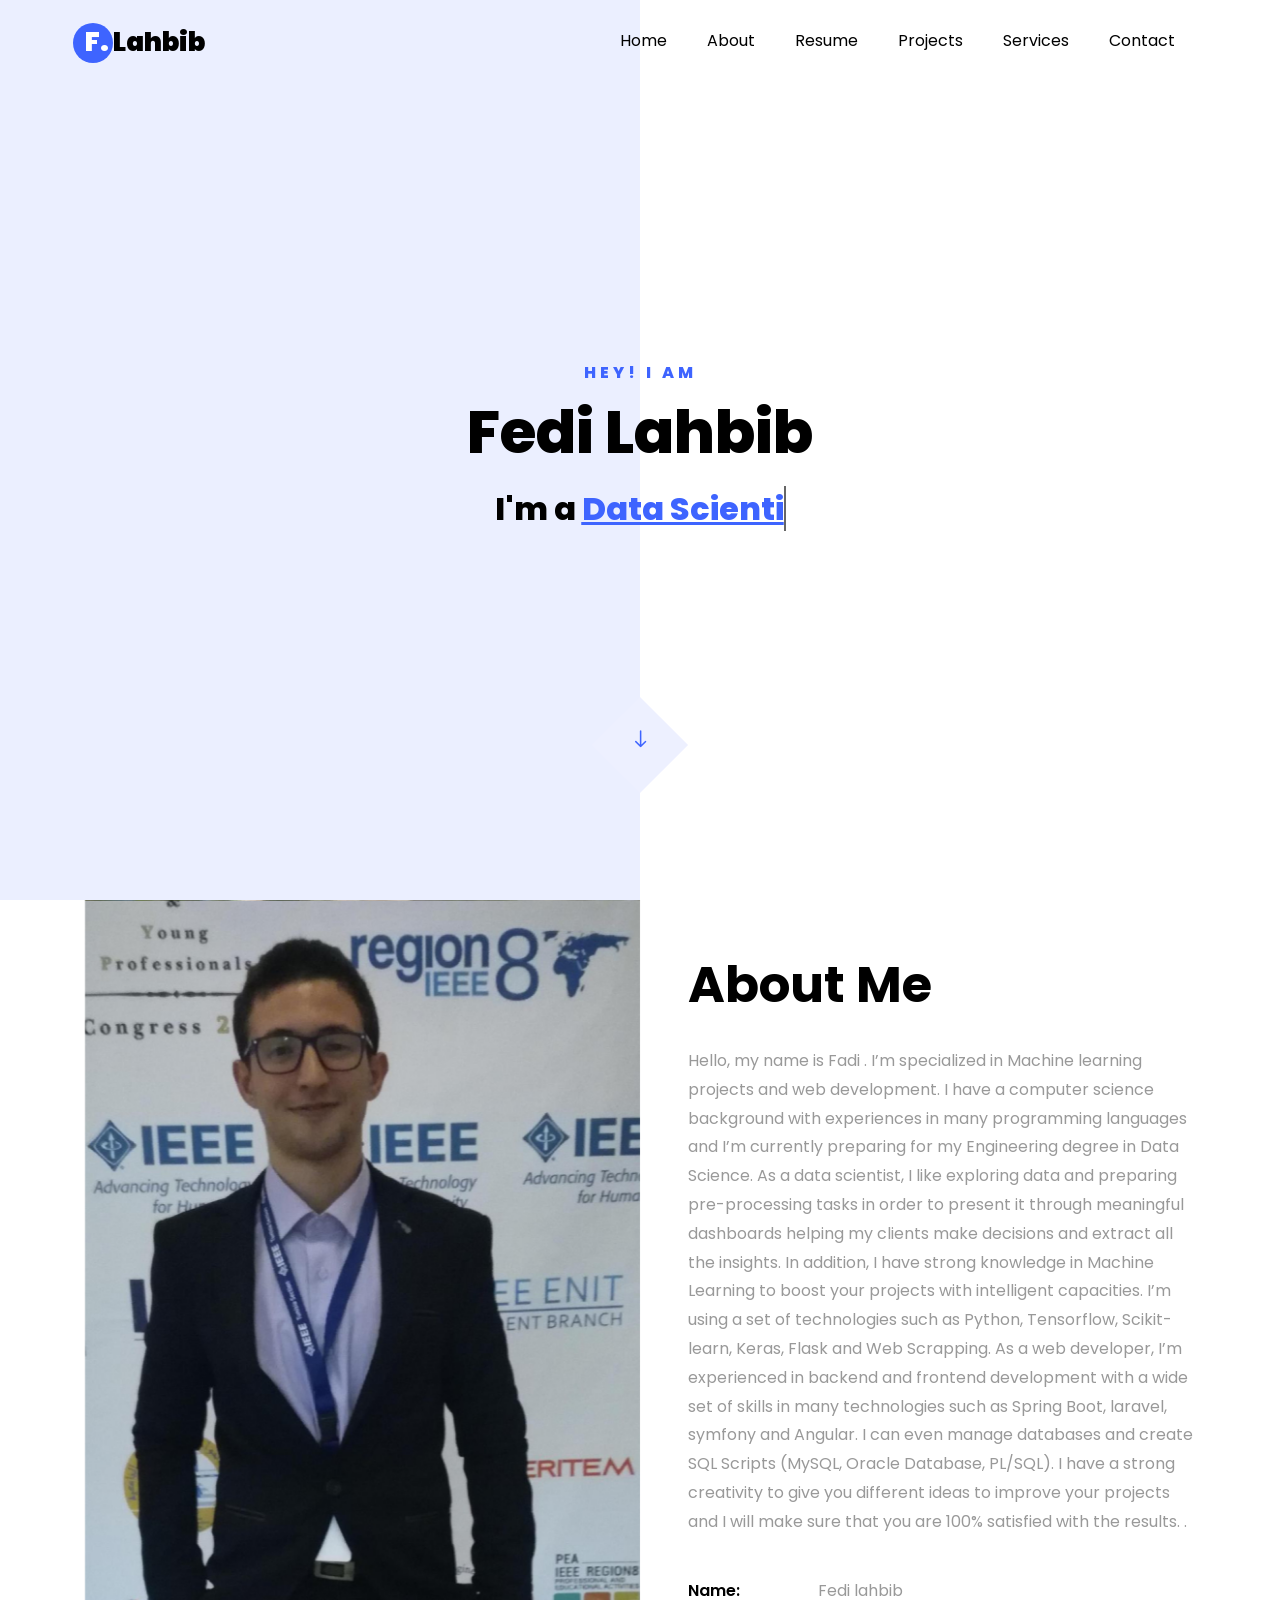
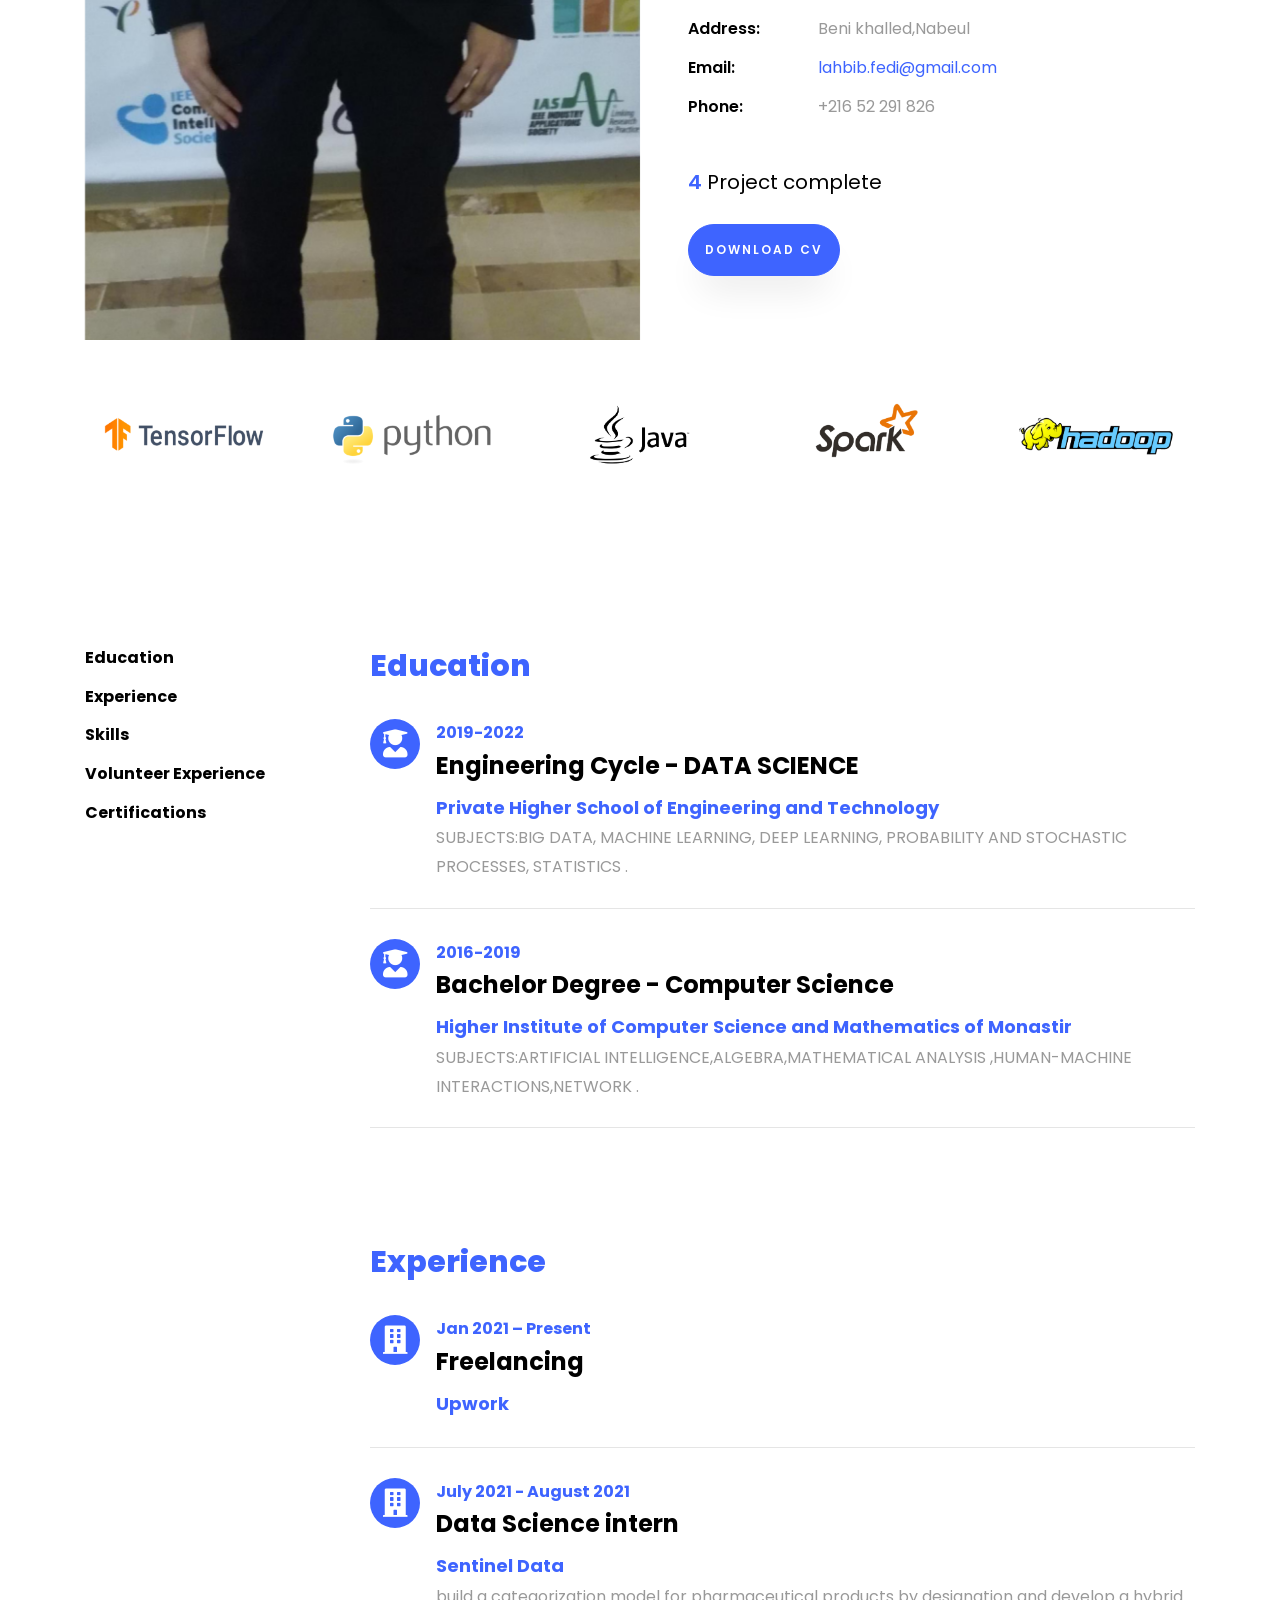
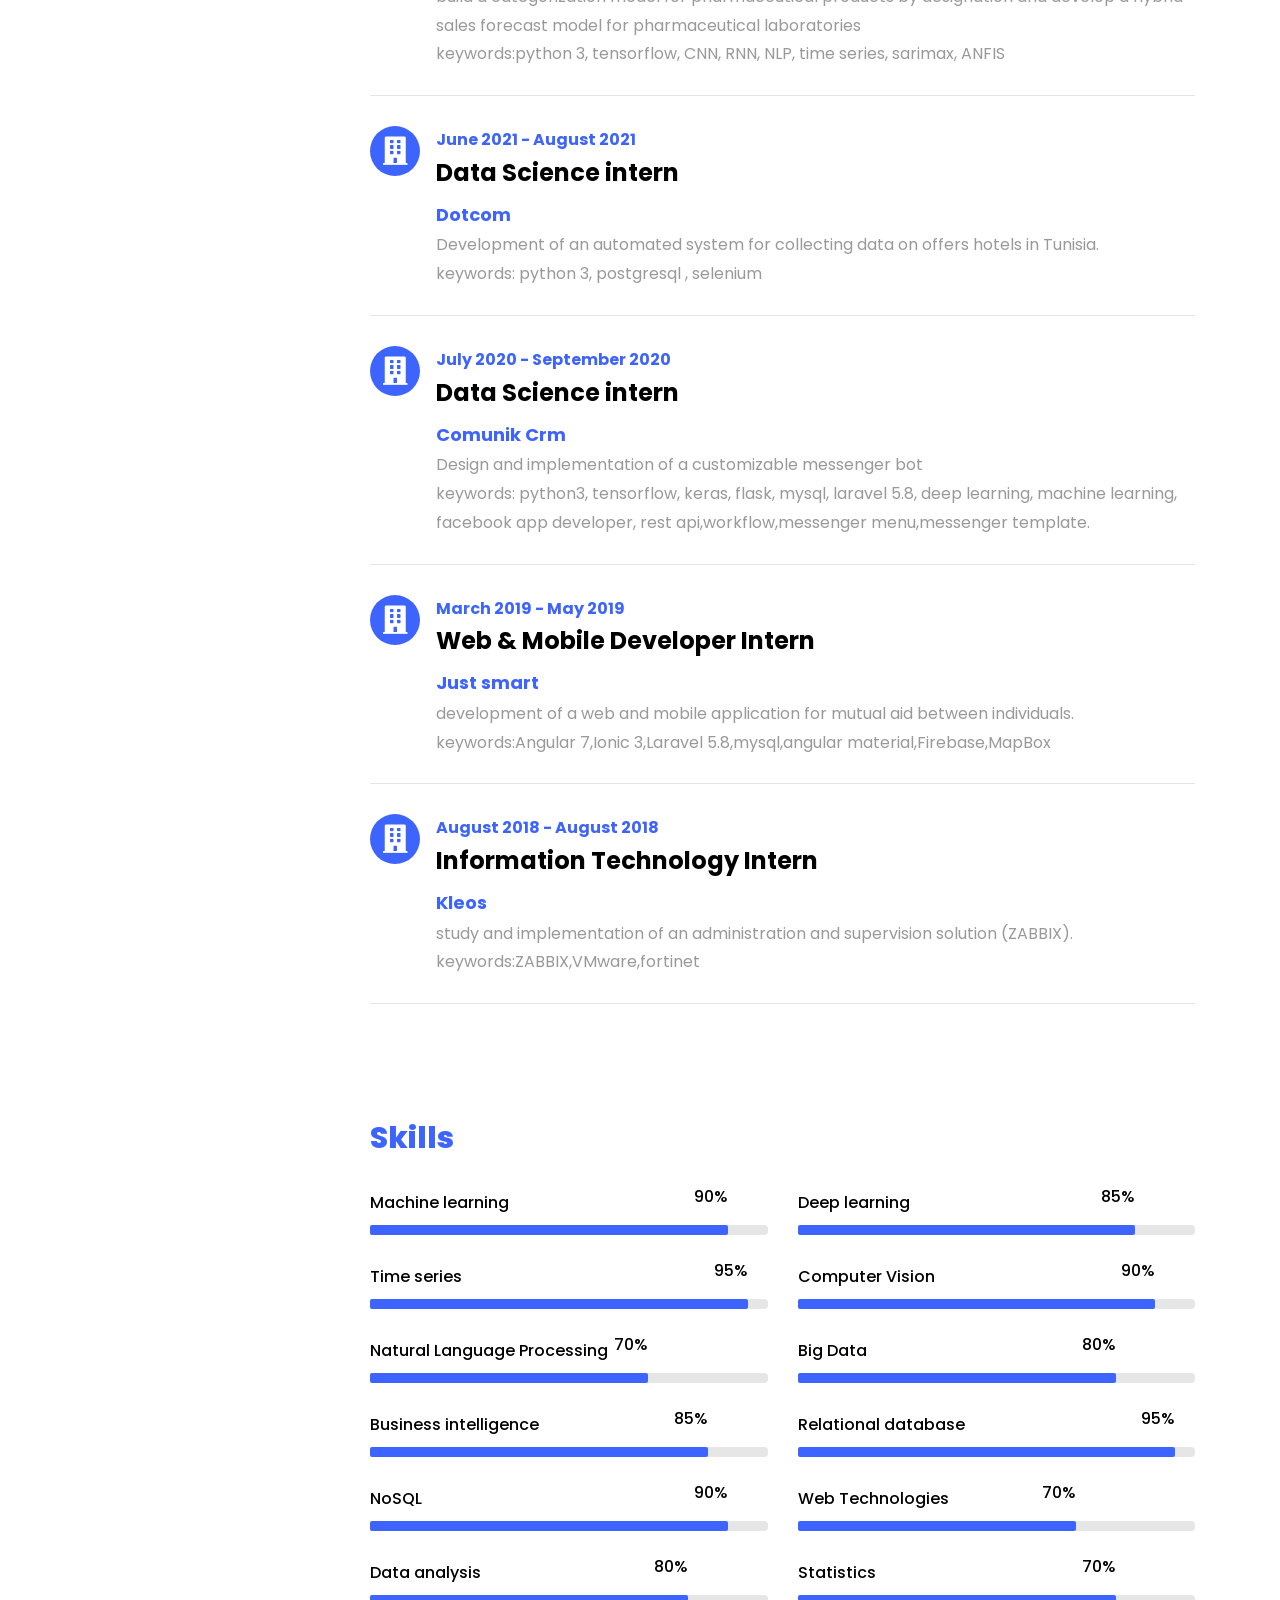
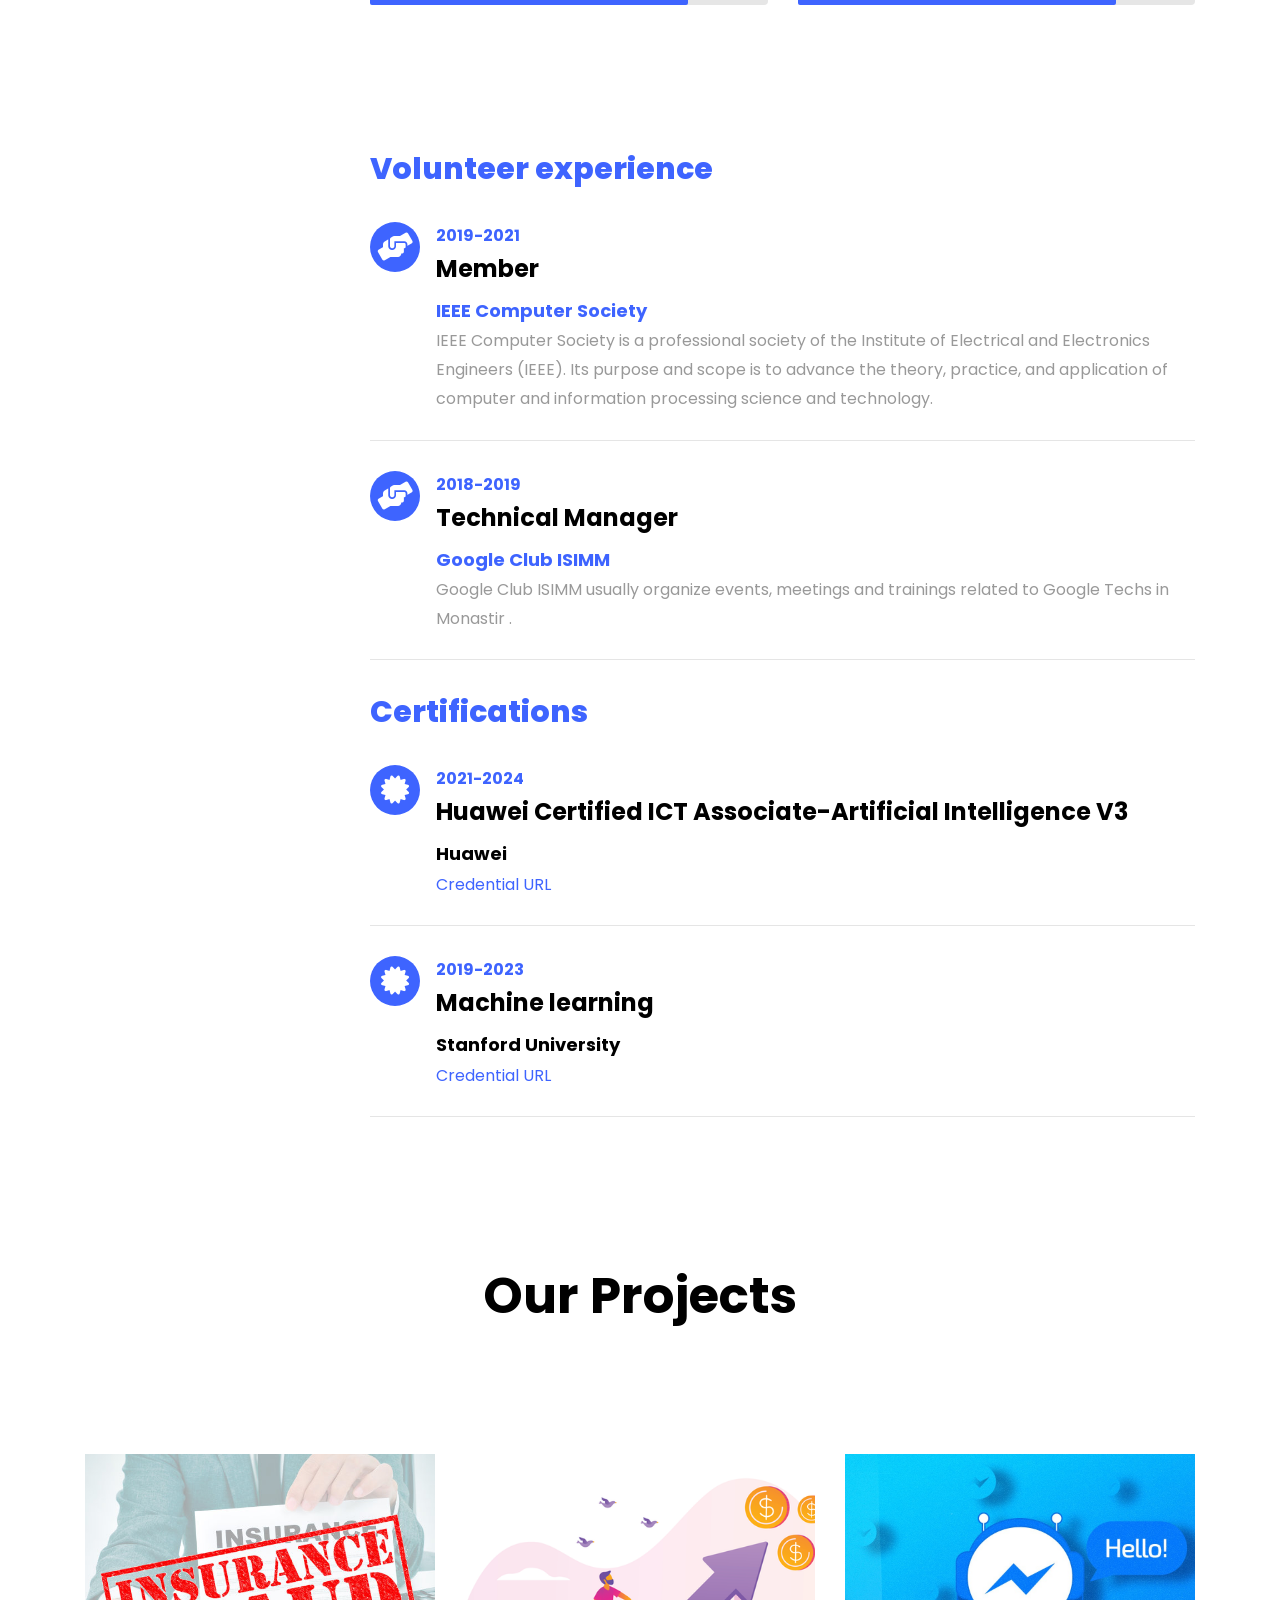
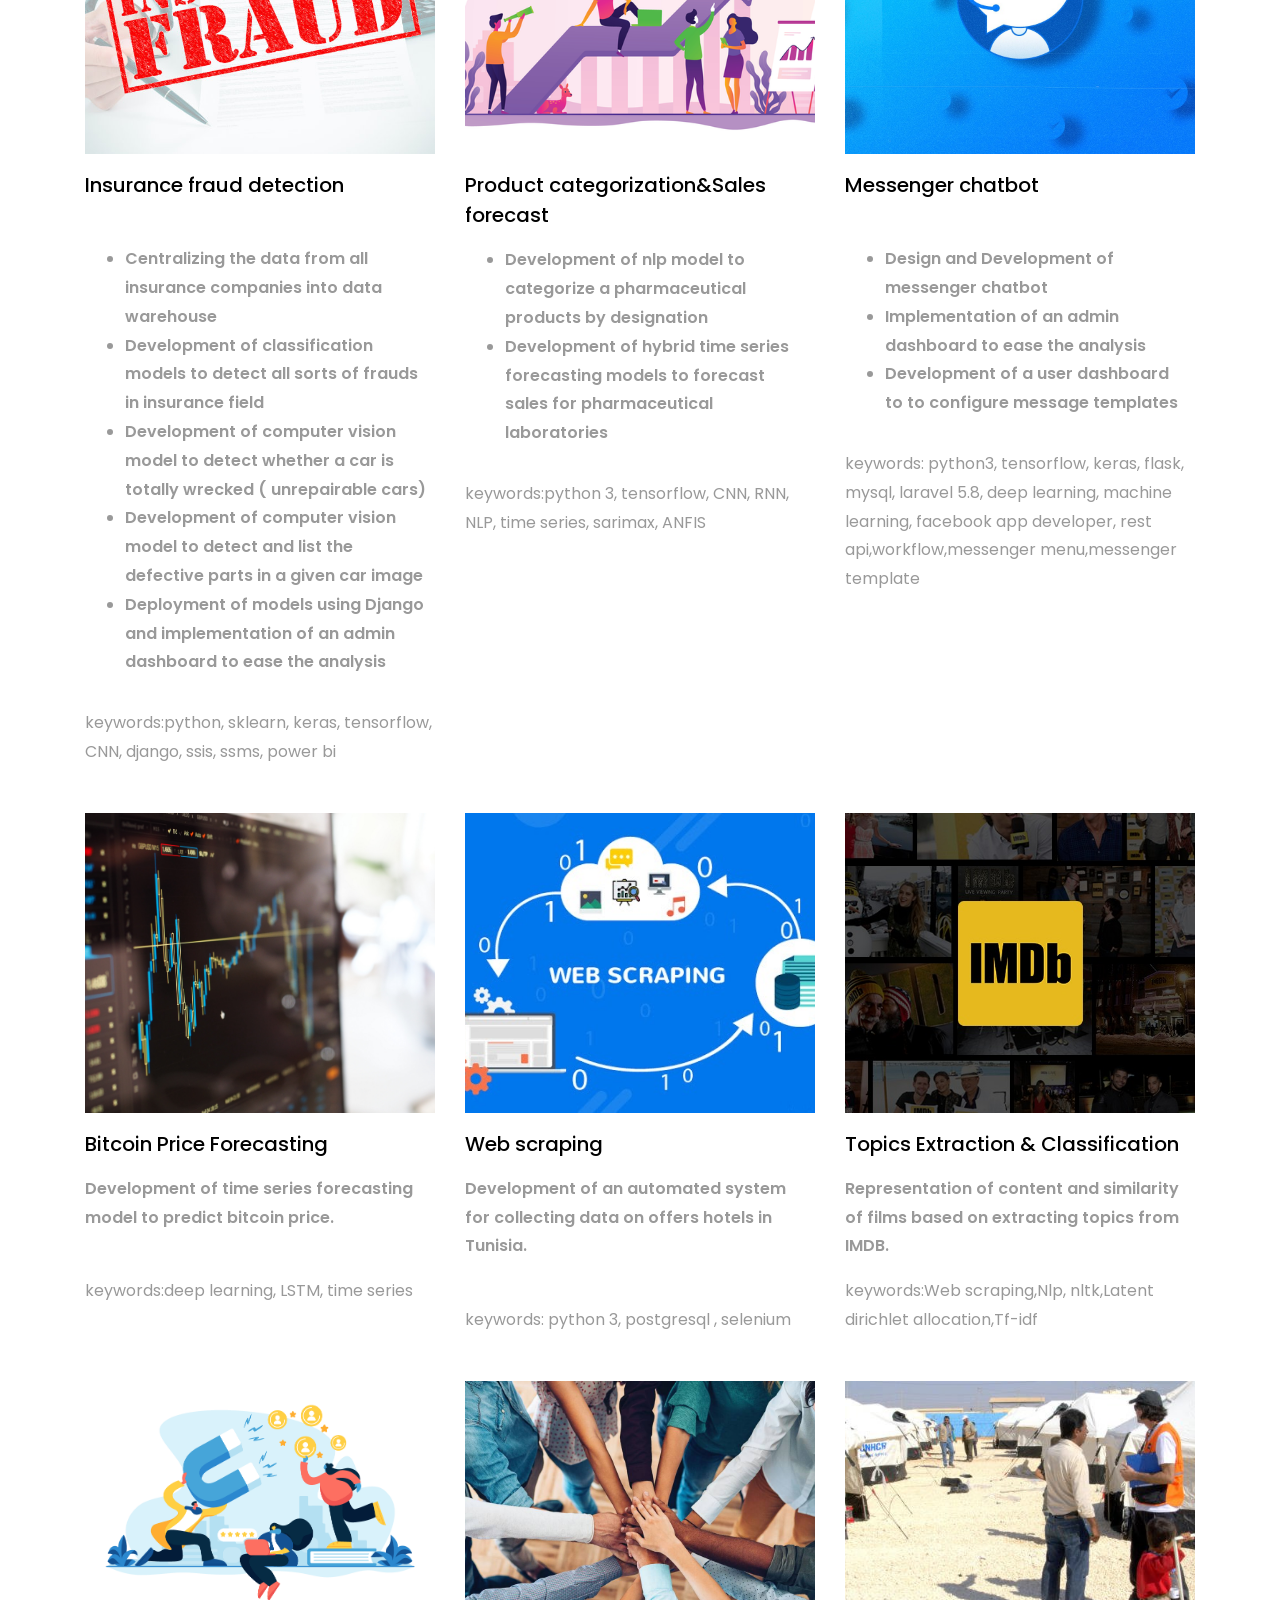
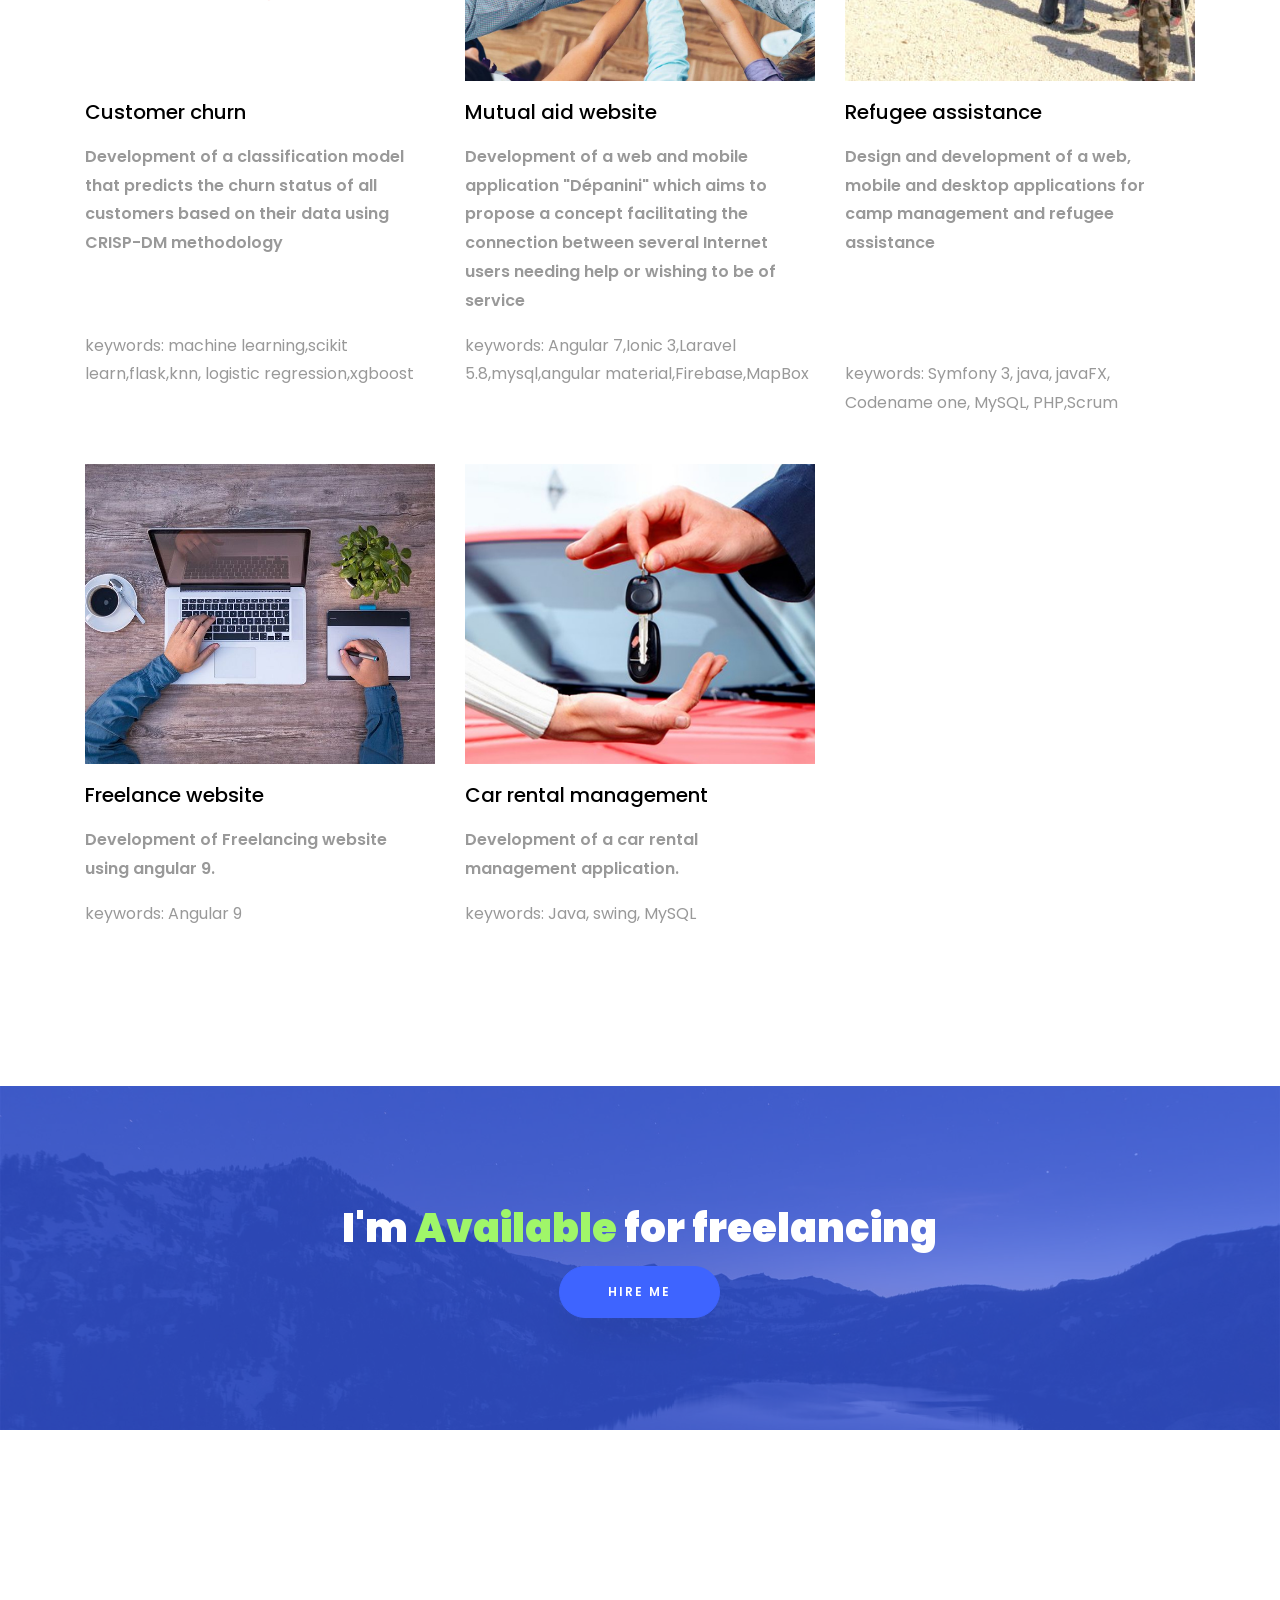
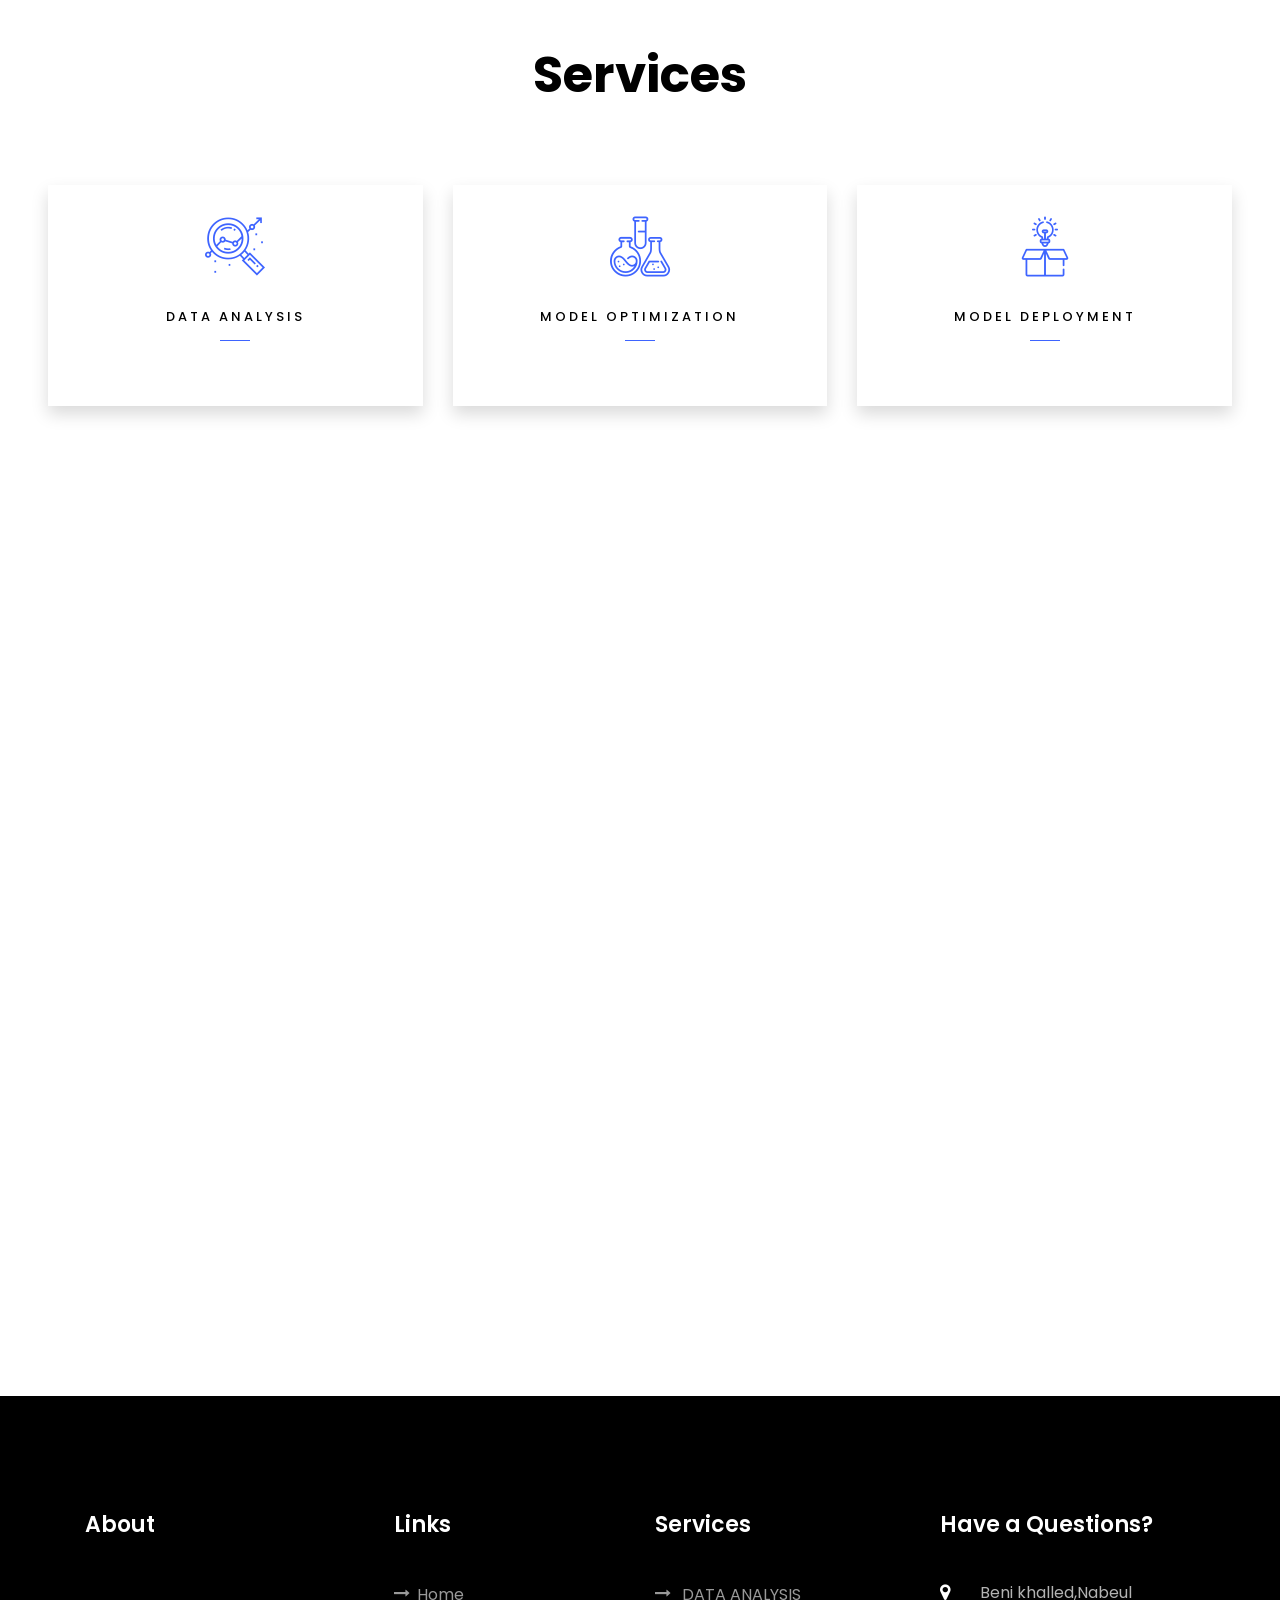
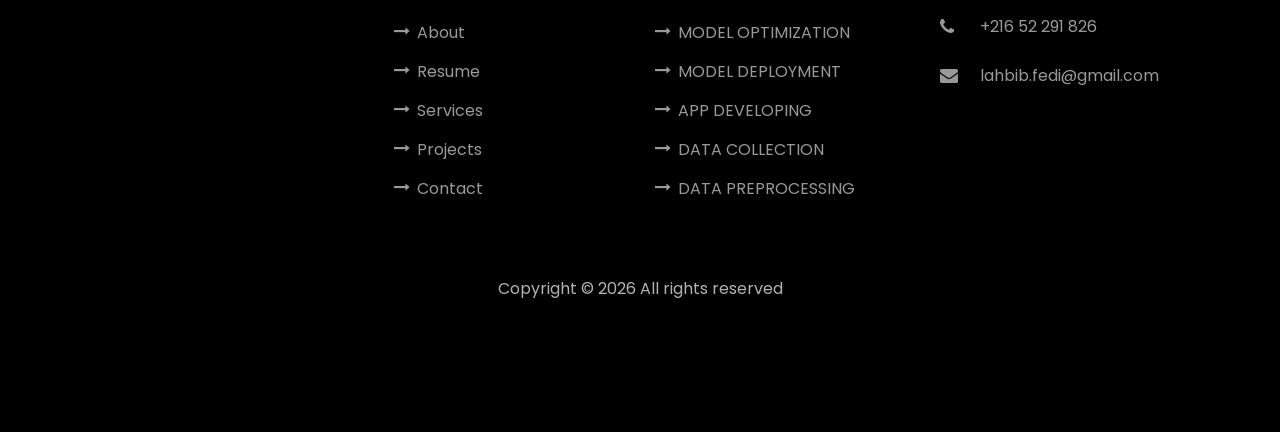
==== commit 1cdcee5f: "first" ====
--- a/index.html
+++ b/index.html
@@ -84,7 +84,7 @@
           <div class="counter-wrap ftco-animate d-flex mt-md-3">
             <div class="text">
               <p class="mb-4">
-                <span class="number" data-number="10">0</span>
+                <span class="number" data-number="11">0</span>
                 <span>Project complete</span>
               </p>
               <p><a href="cv.pdf" class="btn btn-primary py-3 px-3">Download CV</a></p>
@@ -131,7 +131,9 @@
               <li><a href="#page-1">Education</a></li>
               <li><a href="#page-2">Experience</a></li>
               <li><a href="#page-3">Skills</a></li>
-              <li><a href="#page-4">Volunteer xperience</a></li>
+              <li><a href="#page-4">Volunteer Experience</a></li>
+              <li><a href="#page-5">Certifications</a></li>
+
             </ul>
           </nav>
         </div>
@@ -145,7 +147,7 @@
               <div class="text pl-3">
                 <span class="date">2019-2022</span>
                 <h2>Engineering Cycle - DATA SCIENCE </h2>
-                <span class="position">Private Higher School of Engineering and Technology</span>
+                <span class="position"><a href="https://esprit.tn">Private Higher School of Engineering and Technology</a></span>
                 <p>SUBJECTS:BIG DATA, MACHINE LEARNING, DEEP LEARNING, PROBABILITY AND STOCHASTIC PROCESSES, STATISTICS
                   .</p>
               </div>
@@ -157,7 +159,7 @@
               <div class="text pl-3">
                 <span class="date">2016-2019</span>
                 <h2>Bachelor Degree - Computer Science</h2>
-                <span class="position">Higher Institute of Computer Science and Mathematics of Monastir </span>
+                <span class="position"><a href="http://www.isimm.rnu.tn">Higher Institute of Computer Science and Mathematics of Monastir</a> </span>
                 <p>SUBJECTS:ARTIFICIAL INTELLIGENCE,ALGEBRA,MATHEMATICAL ANALYSIS ,HUMAN-MACHINE INTERACTIONS,NETWORK .
                 </p>
               </div>
@@ -172,7 +174,7 @@
               <div class="text pl-3">
                 <span class="date">Jan 2021 – Present</span>
                 <h2>Freelancing </h2>
-                <span class="position">Upwork</span>
+                <span class="position"><a href="https://www.upwork.com/o/profiles/users/~010cc307f4f5d4cbf4/">Upwork</a></span>
                 <p>
                 </p>
               </div>
@@ -184,7 +186,7 @@
               <div class="text pl-3">
                 <span class="date">July 2021 - August 2021</span>
                 <h2>Data Science intern </h2>
-                <span class="position">Sentinel Data</span>
+                <span class="position"><a href="https://sentinel.com.tn">Sentinel Data</a></span>
                 <p>build a categorization model for pharmaceutical products by designation and develop a hybrid sales
                   forecast model
                   for pharmaceutical laboratories <br>keywords:python 3, tensorflow, CNN, RNN, NLP, time series, sarimax, ANFIS
@@ -198,7 +200,7 @@
               <div class="text pl-3">
                 <span class="date">June 2021 - August 2021</span>
                 <h2>Data Science intern</h2>
-                <span class="position">Dotcom</span>
+                <span class="position"><a href="https://www.dotcom.tn">Dotcom</a></span>
                 <p>Development of an automated system for collecting data on offers
                   hotels in Tunisia.
                   <br>keywords: python 3, postgresql , selenium </p>
@@ -211,7 +213,7 @@
               <div class="text pl-3">
                 <span class="date">July 2020 - September 2020</span>
                 <h2>Data Science intern</h2>
-                <span class="position">Comunik Crm</span>
+                <span class="position"><a href="https://www.comunikcrm.com">Comunik Crm</a></span>
                 <p>Design and implementation of a customizable messenger bot
                   <br>keywords: python3, tensorflow, keras, flask, mysql, laravel 5.8, deep learning, machine learning,
                   facebook app developer, rest api,workflow,messenger menu,messenger template.
@@ -225,7 +227,7 @@
               <div class="text pl-3">
                 <span class="date">March 2019 - May 2019 </span>
                 <h2>Web &amp; Mobile Developer Intern</h2>
-                <span class="position">Just smart</span>
+                <span class="position"><a href="https://www.linkedin.com/company/just-smart/about/">Just smart</a></span>
                 <p>development of a web and mobile application for mutual aid between individuals. 
                   <br>keywords:Angular 7,Ionic 3,Laravel 5.8,mysql,angular material,Firebase,MapBox
                 </p>
@@ -238,7 +240,7 @@
               <div class="text pl-3">
                 <span class="date">August 2018 - August 2018</span>
                 <h2>Information Technology Intern</h2>
-                <span class="position">Kleos</span>
+                <span class="position"><a href="http://www.kleos.tn">Kleos</a></span>
                 <p>study and implementation of an administration and supervision solution (ZABBIX).
                   keywords:ZABBIX,VMware,fortinet
                 </p>
@@ -394,9 +396,9 @@
               <div class="text pl-3">
                 <span class="date">2019-2021</span>
                 <h2>Member</h2>
-                <span class="position">IEEE Computer Society</span>
+                <span class="position"> <a href="https://www.facebook.com/cs.esprit">IEEE Computer Society</a></span>
                 <p>
-                  <a href="https://www.facebook.com/cs.esprit">IEEE Computer Society</a> is a professional society of
+                 IEEE Computer Society is a professional society of
                   the Institute of Electrical and Electronics Engineers (IEEE). Its purpose and scope is to advance the
                   theory, practice, and application of computer and information processing science and technology.
                 </p>
@@ -409,9 +411,36 @@
               <div class="text pl-3">
                 <span class="date">2018-2019</span>
                 <h2>Technical Manager</h2>
-                <span class="position">Google Club ISIMM</span>
-                <p><a href="https://www.facebook.com/GoogleClubISIMM">Google Club ISIMM </a> usually organize events,
+                <span class="position"><a href="https://www.facebook.com/GoogleClubISIMM">Google Club ISIMM</a></span>
+                <p>Google Club ISIMM usually organize events,
                   meetings and trainings related to Google Techs in Monastir .</p>
+              </div>
+            </div>
+          </div>
+          <div id="page-5" class="page four">
+            <h2 class="heading">Certifications</h2>
+            <div class="resume-wrap d-flex ftco-animate">
+              <div class="icon d-flex align-items-center justify-content-center">
+                <span class="fas fa-certificate"></span>
+              </div>
+              <div class="text pl-3">
+                <span class="date">2021-2024</span>
+                <h2>Huawei Certified ICT Associate-Artificial Intelligence V3</h2>
+                <span class="position">Huawei</span>
+                <p>
+                  <a href="https://www.linkedin.com/in/fedi-lahbib/detail/overlay-view/urn:li:fsd_profileTreasuryMedia:(ACoAACQHlEoB1hJMx5cPl_kpI4rCkF7VOWVma0s,1635464588669)/">Credential URL</a>
+                </p>
+              </div>
+            </div>
+            <div class="resume-wrap d-flex ftco-animate">
+              <div class="icon d-flex align-items-center justify-content-center">
+                <span class="fas fa-certificate"></span>
+              </div>
+              <div class="text pl-3">
+                <span class="date">2019-2023</span>
+                <h2>Machine learning</h2>
+                <span class="position">Stanford University</span>
+                <p><a href="https://www.coursera.org/account/accomplishments/certificate/XL7SMCWAMN24">Credential URL                </a></p>
               </div>
             </div>
           </div>
@@ -430,17 +459,80 @@
       <div class="row d-flex">
         <div class="col-md-4 d-flex ftco-animate">
           <div class="blog-entry justify-content-end">
+            <a href="https://www.youtube.com/watch?v=DSLh7iwhXTY" class="block-20" style="background-image:url(images/ff.jpg)">
+            </a>
+            <div class="text mt-3 float-right d-block">
+              <h3 class="heading"><a href="https://www.youtube.com/watch?v=DSLh7iwhXTY">Insurance fraud detection</a></h3>
+              <div class="d-flex align-items-center mb-3 meta">
+                <p class="mb-0">
+                  <ul><br>
+                    <li>Centralizing the data from all insurance companies into data warehouse</li>
+                    <li>Development of classification models to detect all sorts of frauds in insurance field
+                    </li>
+                    <li>Development of computer vision model to detect whether a car is totally wrecked ( unrepairable cars)</li>
+                    <li>Development of computer vision model to detect and list the defective parts in a given car image</li>
+                    <li>Deployment of models using Django and implementation of an admin dashboard to ease the analysis</li>
+                  </ul>        </p>
+              </div>
+              <p>keywords:python, sklearn, keras, tensorflow, CNN, django, ssis, ssms, power bi</p>
+            </div>
+          </div>
+        </div>
+        <div class="col-md-4 d-flex ftco-animate">
+          <div class="blog-entry justify-content-end">
             <a href="https://image.freepik.com/vecteurs-libre/projet-confidentiel_9206-950.jpg" class="block-20" style="background-image:url(images/sf.png)">
             </a>
             <div class="text mt-3 float-right d-block">
               <h3 class="heading"><a href="https://image.freepik.com/vecteurs-libre/projet-confidentiel_9206-950.jpg">Product categorization&Sales forecast</a></h3>
               <div class="d-flex align-items-center mb-3 meta">
                 <p class="mb-0">
-                  build a categorization model for pharmaceutical products by designation and develop a hybrid sales
-                  forecast model for pharmaceutical laboratories
+                  <ul>
+                    <li>Development of nlp model to categorize a pharmaceutical products by designation
+                    </li>
+                    <li>Development of hybrid time series forecasting models to forecast sales for pharmaceutical laboratories</li>
+
+                  </ul>     
                 </p>
               </div>
               <p>keywords:python 3, tensorflow, CNN, RNN, NLP, time series, sarimax, ANFIS</p>
+            </div>
+          </div>
+        </div>
+
+        <div class="col-md-4 d-flex ftco-animate">
+          <div class="blog-entry">
+            <a  href="https://www.youtube.com/watch?v=thuQRJSeRMM" class="block-20"  style="background-image:url(images/mg.jpg)">
+            </a>
+            <div class="text mt-3 float-right d-block">
+              <h3 class="heading"><a href="https://www.youtube.com/watch?v=thuQRJSeRMM">Messenger chatbot</a></h3>
+              <div class="d-flex align-items-center mb-3 meta">
+                <p class="mb-0"><ul><br>
+                <li>Design and Development of messenger chatbot</li>
+                <li>Implementation of an admin dashboard to ease the analysis</li>
+                <li>Development of a user dashboard to to configure message templates</li>
+                  </ul> 
+                </p>
+              </div>
+              <p>keywords: python3, tensorflow, keras, flask, mysql, laravel 5.8, deep learning, machine learning, facebook app developer, rest api,workflow,messenger menu,messenger template
+              </p>
+            </div>
+          </div>
+        </div>
+      </div>
+
+      <div class="row d-flex">
+        <div class="col-md-4 d-flex ftco-animate">
+          <div class="blog-entry justify-content-end">
+            <a href="https://github.com/fedilahbib/bitcoin-price-prediction" class="block-20" style="background-image:url(images/1.jpeg)">
+            </a>
+            <div class="text mt-3 float-right d-block">
+              <h3 class="heading"><a href="https://github.com/fedilahbib/bitcoin-price-prediction">Bitcoin Price Forecasting              </a></h3>
+              <div class="d-flex align-items-center mb-3 meta">
+                <p class="mb-0">
+                  Development of time series forecasting model to predict bitcoin price.
+                </p>
+              </div>
+              <p><br>keywords:deep learning, LSTM, time series</p>
             </div>
           </div>
         </div>
@@ -452,59 +544,9 @@
               <h3 class="heading"><a href="https://image.freepik.com/vecteurs-libre/projet-confidentiel_9206-950.jpg">Web scraping
                 </a></h3>
               <div class="d-flex align-items-center mb-3 meta">
-                <p class="mb-0">Development of an automated system for collecting data on offers hotels in Tunisia.
-                </p>
-              </div>
-              <p>keywords: python 3, postgresql , selenium</p>
-            </div>
-          </div>
-        </div>
-        <div class="col-md-4 d-flex ftco-animate">
-          <div class="blog-entry">
-            <a  href="https://www.youtube.com/watch?v=thuQRJSeRMM" class="block-20" style="background-image:url(images/mg.jpg)">
-            </a>
-            <div class="text mt-3 float-right d-block">
-              <h3 class="heading"><a href="https://www.youtube.com/watch?v=thuQRJSeRMM">Messenger chatbot</a></h3>
-              <div class="d-flex align-items-center mb-3 meta">
-                <p class="mb-0">Design and implementation of a customizable messenger bot.
-                </p>
-              </div>
-              <p>keywords: python3, tensorflow, keras, flask, mysql, laravel 5.8, deep learning, machine learning, facebook app developer, rest api,workflow,messenger menu,messenger template
-              </p>
-            </div>
-          </div>
-        </div>
-      </div>
-
-      <div class="row d-flex">
-        <div class="col-md-4 d-flex ftco-animate">
-          <div class="blog-entry justify-content-end">
-            <a href="https://github.com/fedilahbib/bitcoin-price-prediction" class="block-20" style="background-image:url(images/1.jpeg)">
-            </a>
-            <div class="text mt-3 float-right d-block">
-              <h3 class="heading"><a href="https://github.com/fedilahbib/bitcoin-price-prediction">Bitcoin Price Forecasting              </a></h3>
-              <div class="d-flex align-items-center mb-3 meta">
-                <p class="mb-0">
-                  Build time series models to predict bitcoin price
-                </p>
-              </div>
-              <p>keywords:deep learning, LSTM, time series</p>
-            </div>
-          </div>
-        </div>
-        <div class="col-md-4 d-flex ftco-animate">
-          <div class="blog-entry justify-content-end">
-            <a href="https://www.youtube.com/watch?v=DSLh7iwhXTY" class="block-20" style="background-image:url(images/ff.jpg)">
-            </a>
-            <div class="text mt-3 float-right d-block">
-              <h3 class="heading"><a href="https://www.youtube.com/watch?v=DSLh7iwhXTY">Insurance fraud detection</a></h3>
-              <div class="d-flex align-items-center mb-3 meta">
-                <p class="mb-0">
-                  Establishment of a decision-making system dedicated to the Committee
-                  General Insurance (Fraud Detection, Bonus Calculation Malus).
-                </p>
-              </div>
-              <p>keywords:CNN,Clustering,Classification,ssis ,ssms,powerBI</p>
+                <p class="mb-0">Development of an automated system for collecting data on offers hotels in Tunisia.</p>
+              </div>
+              <p><br>keywords: python 3, postgresql , selenium</p>
             </div>
           </div>
         </div>
@@ -525,24 +567,51 @@
           </div>
         </div>
       </div>
-
-
       <div class="row d-flex">
         <div class="col-md-4 d-flex ftco-animate">
-          <div class="blog-entry justify-content-end">
+          <div class="blog-entry">
             <a href="https://github.com/fedilahbib/Churn-prediction-in-telecom-industry" class="block-20" style="background-image:url(images/4.png)">
             </a>
             <div class="text mt-3 float-right d-block">
               <h3 class="heading"><a href="https://github.com/fedilahbib/Churn-prediction-in-telecom-industry">Customer churn</a></h3>
               <div class="d-flex align-items-center mb-3 meta">
                 <p class="mb-0">
-                  Customer churn prediction in the telecom field.
-                </p>
-              </div>
-              <p>keywords: machine learning,scikit learn,flask,knn, logistic regression,xgboost</p>
-            </div>
-          </div>
-        </div>
+                  Development of a classification model that predicts the churn status of all customers based on their data using CRISP-DM methodology
+                </p>
+              </div>
+              <p><br><br>keywords: machine learning,scikit learn,flask,knn, logistic regression,xgboost</p>
+            </div>
+          </div>
+        </div>
+        <div class="col-md-4 d-flex ftco-animate">
+          <div class="blog-entry">
+            <a href="https://www.youtube.com/watch?v=tnsZPCAGOCU" class="block-20" style="background-image:url(images/mm.jpg)">
+            </a>
+            <div class="text mt-3 float-right d-block">
+              <h3 class="heading"><a href="https://www.youtube.com/watch?v=tnsZPCAGOCU">Mutual aid website</a></h3>
+              <div class="d-flex align-items-center mb-3 meta">
+                <p class="mb-0">
+                  Development of a web and mobile application "Dépanini" which aims to propose a concept facilitating the connection between several Internet users needing help or wishing to be of service</p>
+              </div>
+              <p>keywords: Angular 7,Ionic 3,Laravel 5.8,mysql,angular material,Firebase,MapBox</p>
+            </div>
+          </div>
+        </div>
+
+        <div class="col-md-4 d-flex ftco-animate">
+          <div class="blog-entry">
+            <a href="https://www.youtube.com/watch?v=ydTRmuwV7-M&feature=youtu.be" class="block-20" style="background-image:url(images/6.jpg)">
+            </a>
+            <div class="text mt-3 float-right d-block">
+              <h3 class="heading"><a href="https://www.youtube.com/watch?v=ydTRmuwV7-M&feature=youtu.be">Refugee assistance </a></h3>
+              <div class="d-flex align-items-center mb-3 meta">
+                <p class="mb-0">Design and development of a web, mobile and desktop applications for camp management and refugee assistance</p>
+              </div>
+              <p><br><br><br>keywords: Symfony 3, java, javaFX, Codename one, MySQL, PHP,Scrum</p>
+            </div>
+          </div>
+        </div>
+
         <div class="col-md-4 d-flex ftco-animate">
           <div class="blog-entry justify-content-end">
             <a href="https://github.com/fedilahbib/Freelance-website/tree/master/freelance/src" class="block-20" style="background-image:url(images/5.jpg)">
@@ -550,44 +619,13 @@
             <div class="text mt-3 float-right d-block">
               <h3 class="heading"><a href="https://github.com/fedilahbib/Freelance-website/tree/master/freelance/src">Freelance website</a></h3>
               <div class="d-flex align-items-center mb-3 meta">
-                <p class="mb-0">
-                  Development of a car rental management application.
-                </p>
-              </div>
-              <p>keywords: Angular 7</p>
-            </div>
-          </div>
-        </div>
-        <div class="col-md-4 d-flex ftco-animate">
-          <div class="blog-entry">
-            <a href="https://www.youtube.com/watch?v=ydTRmuwV7-M&feature=youtu.be" class="block-20" style="background-image:url(images/6.jpg)">
-            </a>
-            <div class="text mt-3 float-right d-block">
-              <h3 class="heading"><a href="https://www.youtube.com/watch?v=ydTRmuwV7-M&feature=youtu.be">Refugee assistance </a></h3>
-              <div class="d-flex align-items-center mb-3 meta">
-                <p class="mb-0">Camp management and refugee assistance.</p>
-              </div>
-              <p>keywords: Symfony 3, java, javaFX, Codename one, MySQL, PHP,Scrum</p>
-            </div>
-          </div>
-        </div>
-
-        <div class="col-md-4 d-flex ftco-animate">
-          <div class="blog-entry">
-            <a href="https://www.youtube.com/watch?v=tnsZPCAGOCU" class="block-20" style="background-image:url(images/mm.jpg)">
-            </a>
-            <div class="text mt-3 float-right d-block">
-              <h3 class="heading"><a href="https://www.youtube.com/watch?v=tnsZPCAGOCU">Mutual aid website</a></h3>
-              <div class="d-flex align-items-center mb-3 meta">
-                <p class="mb-0">
-                  Our project aims to develop a web and mobile application "Dépanini" which aims to propose a concept facilitating the connection between several Internet users needing help or wishing to be of service
-                
-                </p>
-              </div>
-              <p>keywords: Angular 7,Ionic 3,Laravel 5.8,mysql,angular material,Firebase,MapBox</p>
-            </div>
-          </div>
-        </div>
+                <p class="mb-0">Development of Freelancing website using angular 9.</p>
+              </div>
+              <p>keywords: Angular 9</p>
+            </div>
+          </div>
+        </div>
+
         <div class="col-md-4 d-flex ftco-animate">
           <div class="blog-entry">
             <a href="https://github.com/fedilahbib/Application-de-gestion-de-location-de-voitures" class="block-20" style="background-image:url(images/7.jpg)">
@@ -749,30 +787,6 @@
               <p><a href="#">yoursite.com</a></p>
             </div>
           </div>
-        </div>
-      </div>
-      <div class="row no-gutters block-9">
-        <div class="col-md-6 order-md-last d-flex">
-          <form action="#" class="bg-light p-4 p-md-5 contact-form">
-            <div class="form-group">
-              <input type="text" class="form-control" placeholder="Your Name">
-            </div>
-            <div class="form-group">
-              <input type="text" class="form-control" placeholder="Your Email">
-            </div>
-            <div class="form-group">
-              <input type="text" class="form-control" placeholder="Subject">
-            </div>
-            <div class="form-group">
-              <textarea name="" id="" cols="30" rows="7" class="form-control" placeholder="Message"></textarea>
-            </div>
-            <div class="form-group">
-              <input type="submit" value="Send Message" class="btn btn-primary py-3 px-5">
-            </div>
-          </form>
-        </div>
-        <div class="col-md-6 d-flex">
-          <div class="img" style="background-image:url(images/xabout.jpg.pagespeed.ic.Vai-uW21Kd.jpg)"></div>
         </div>
       </div>
     </div>
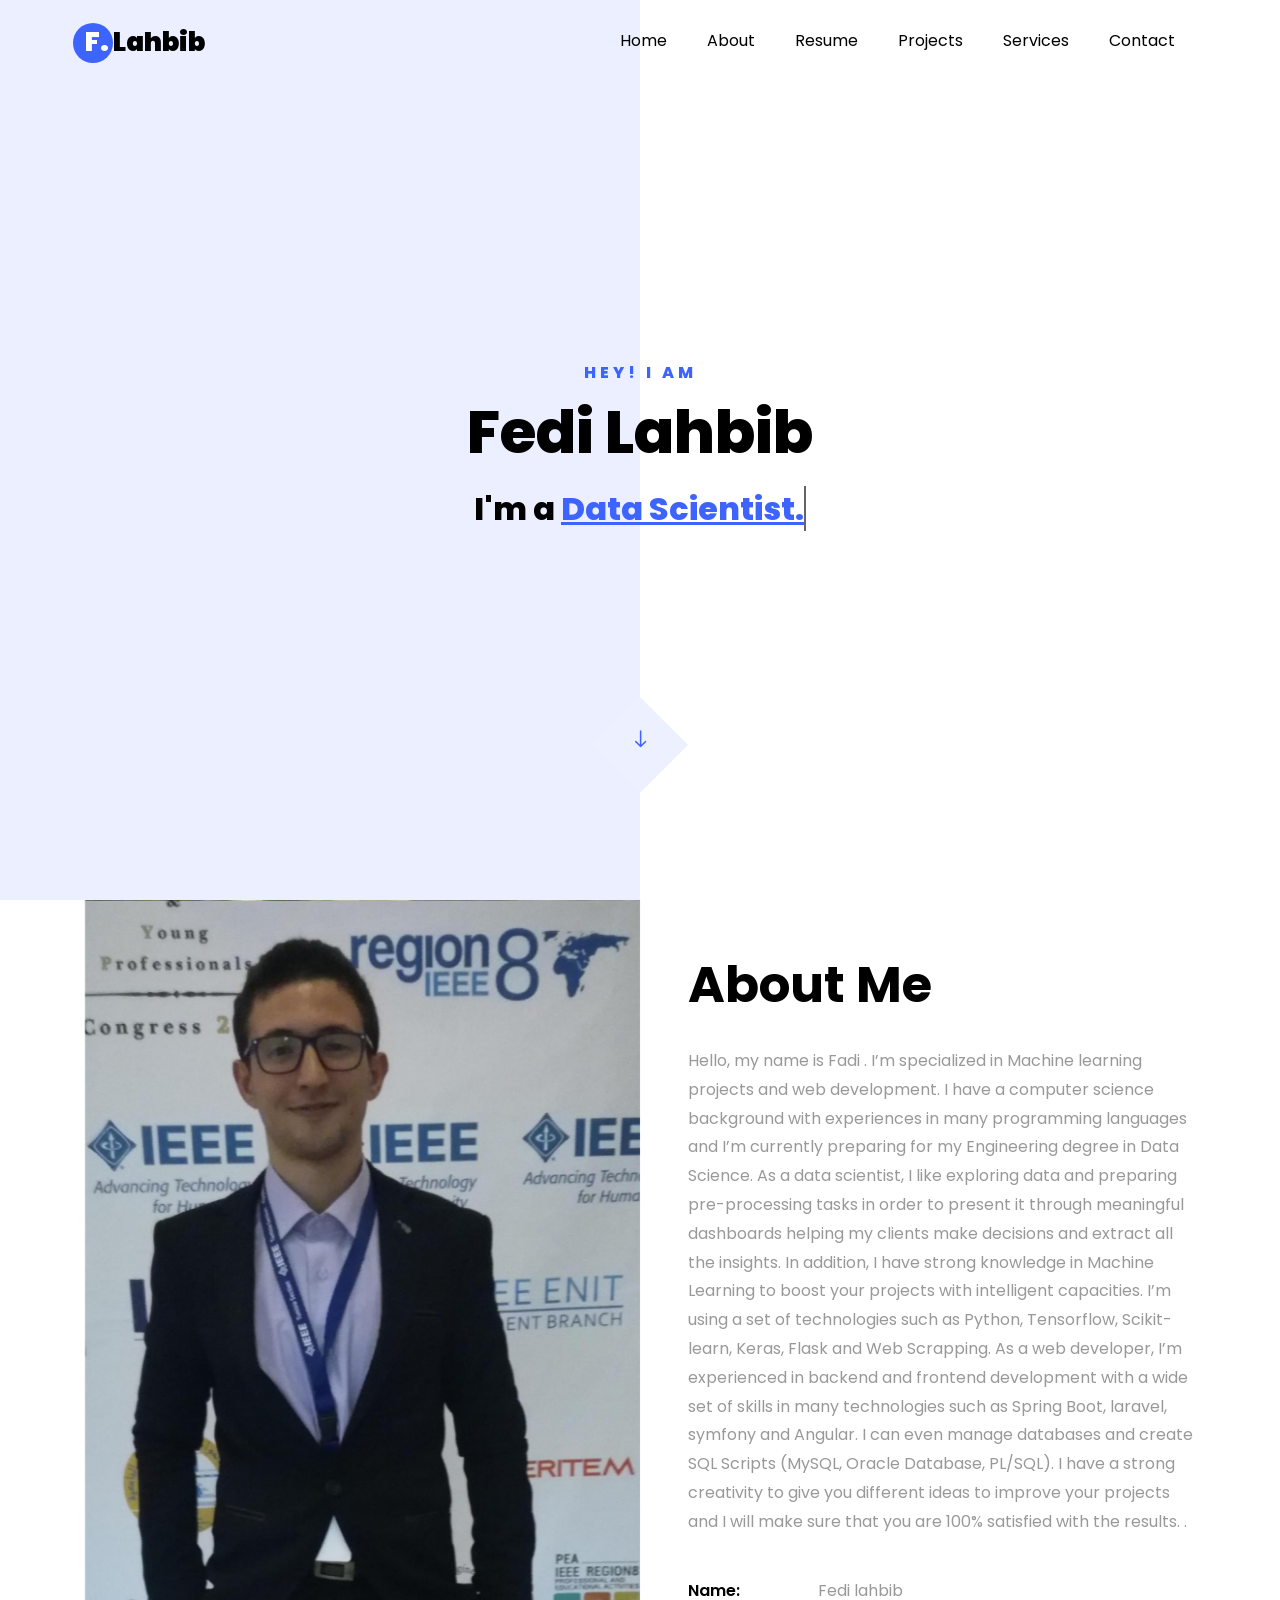
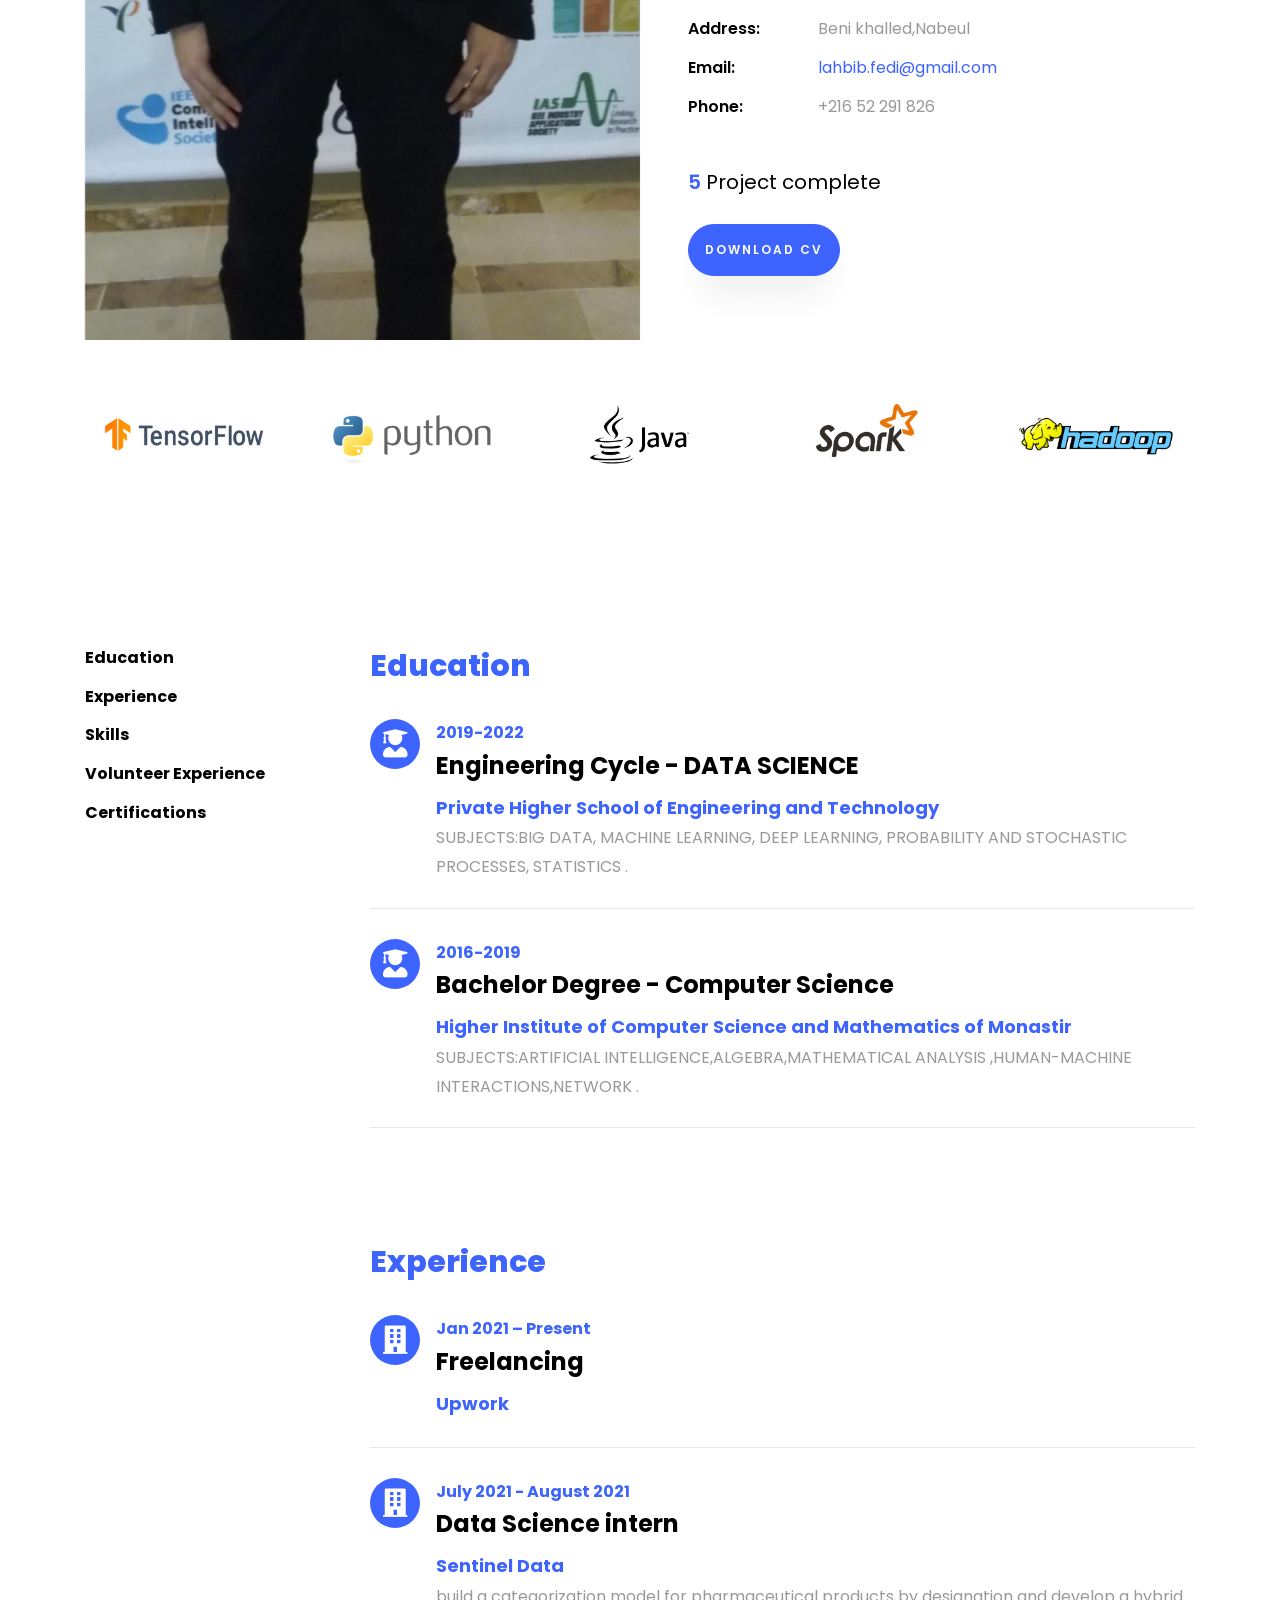
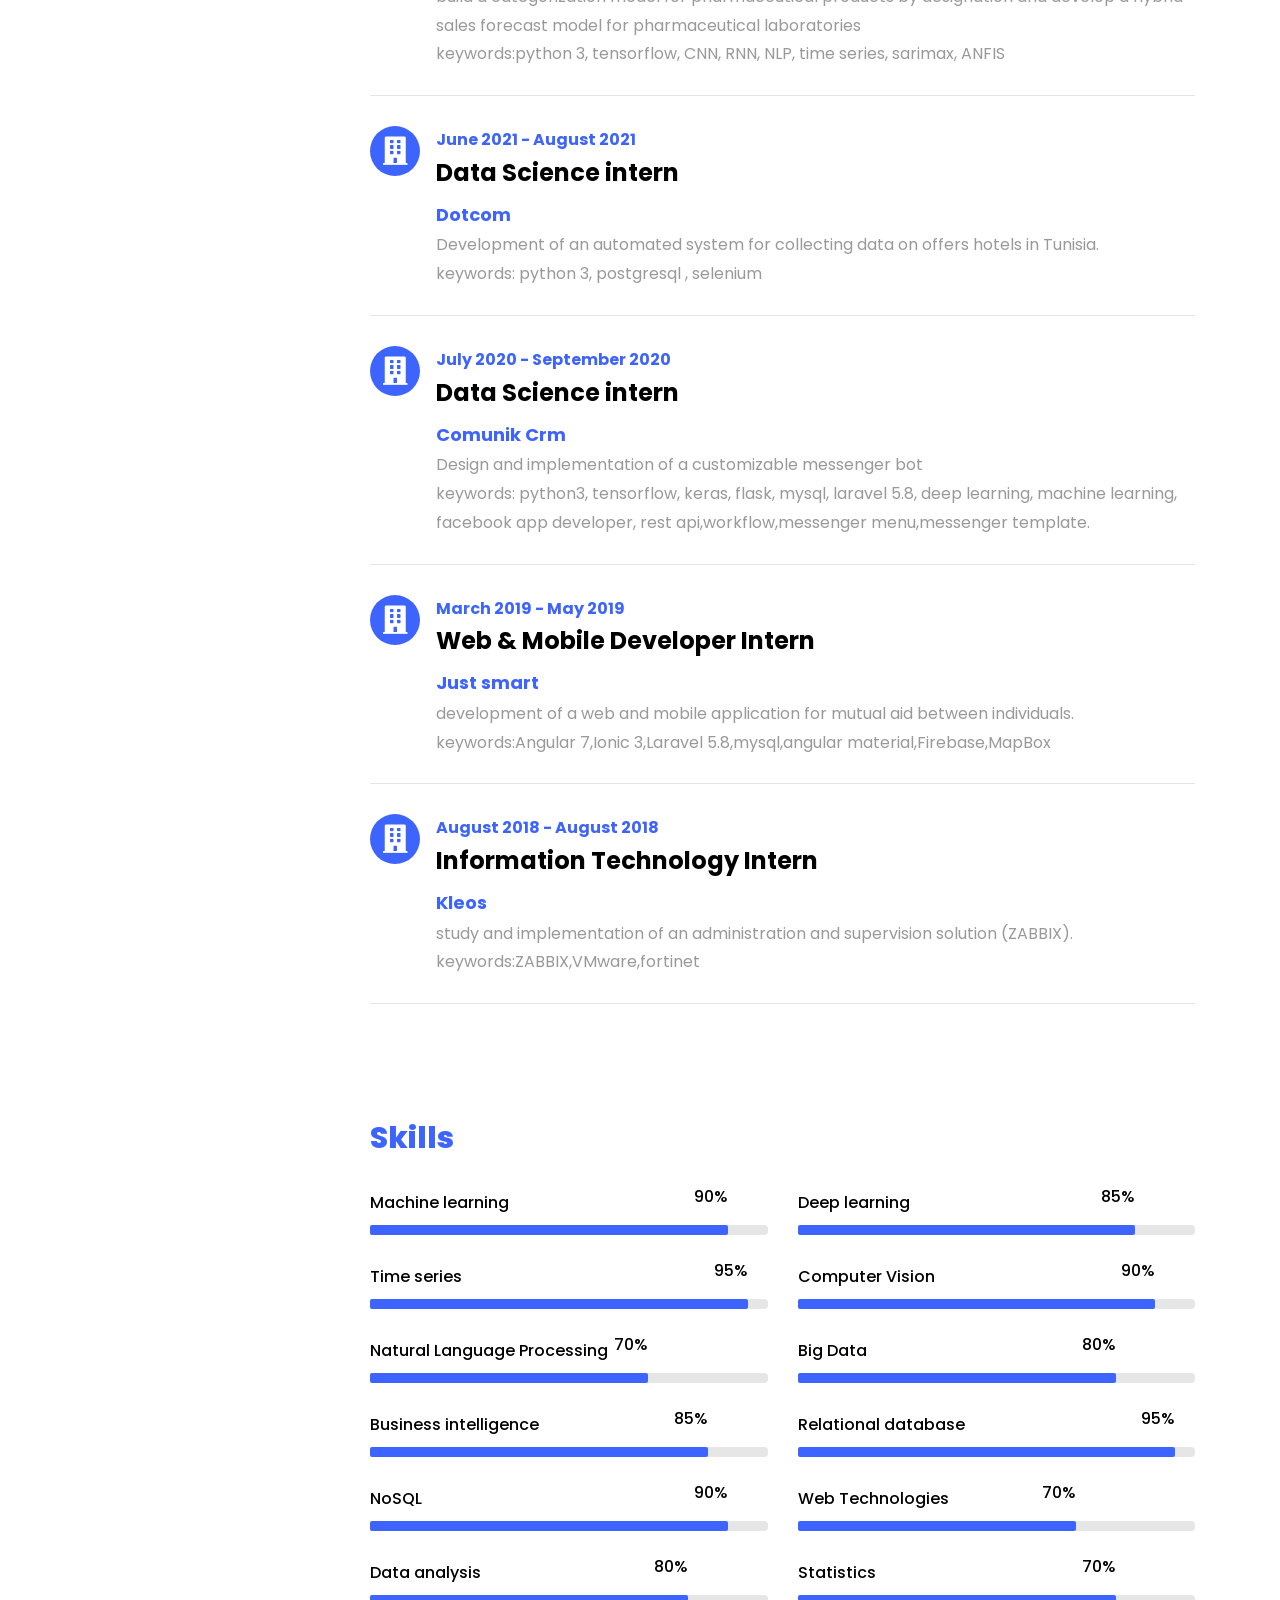
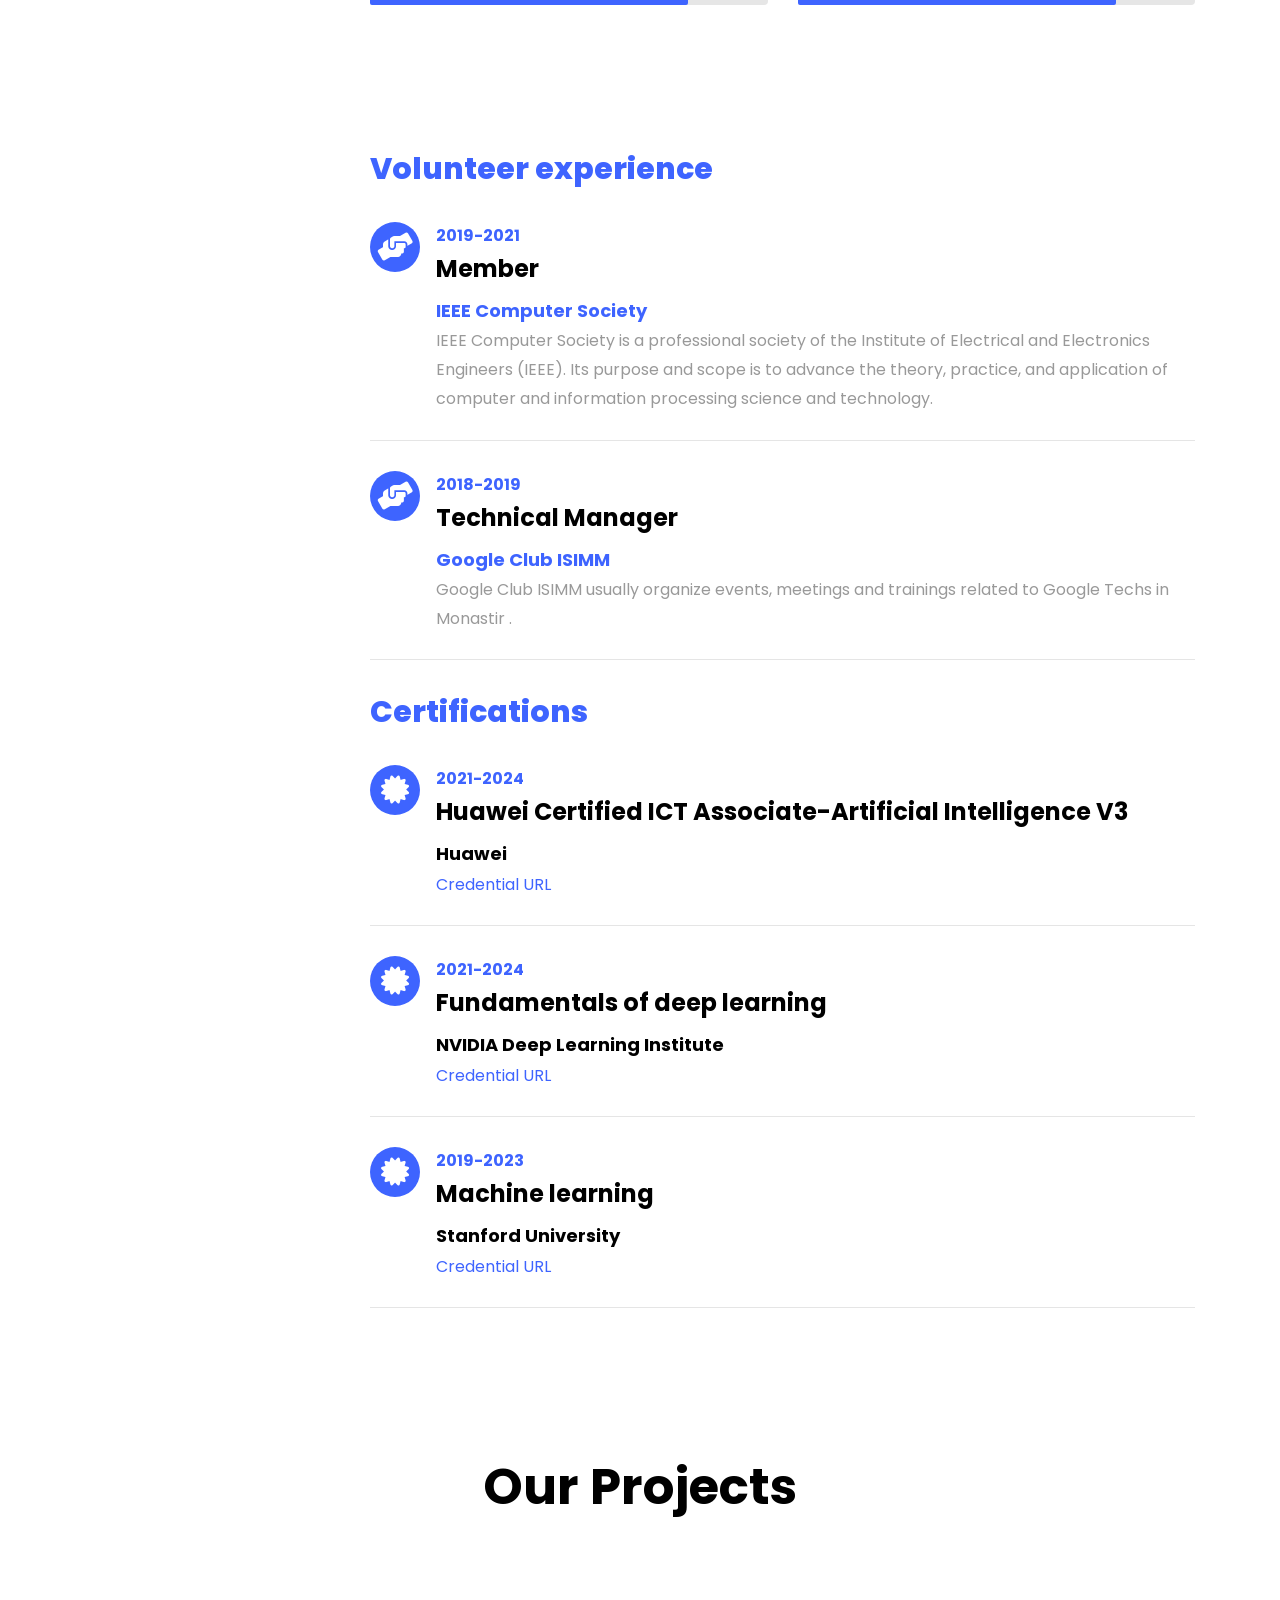
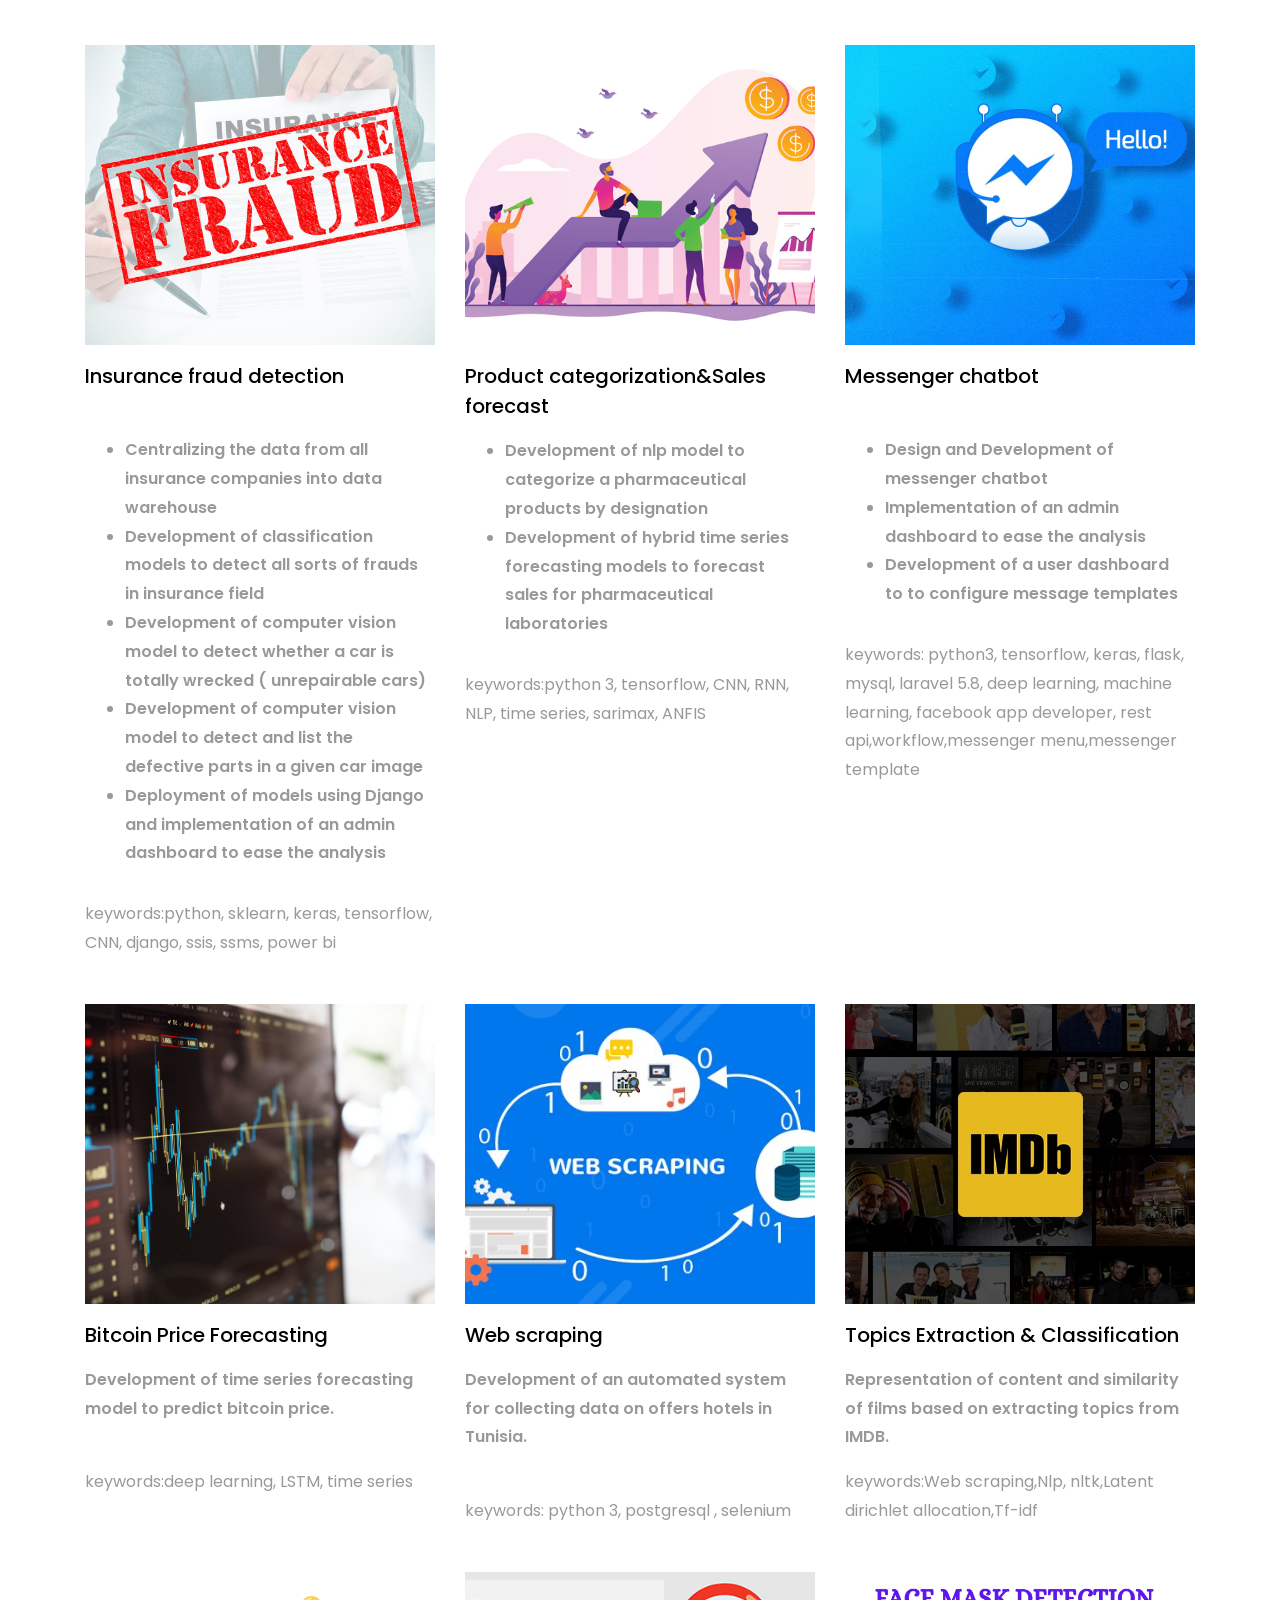
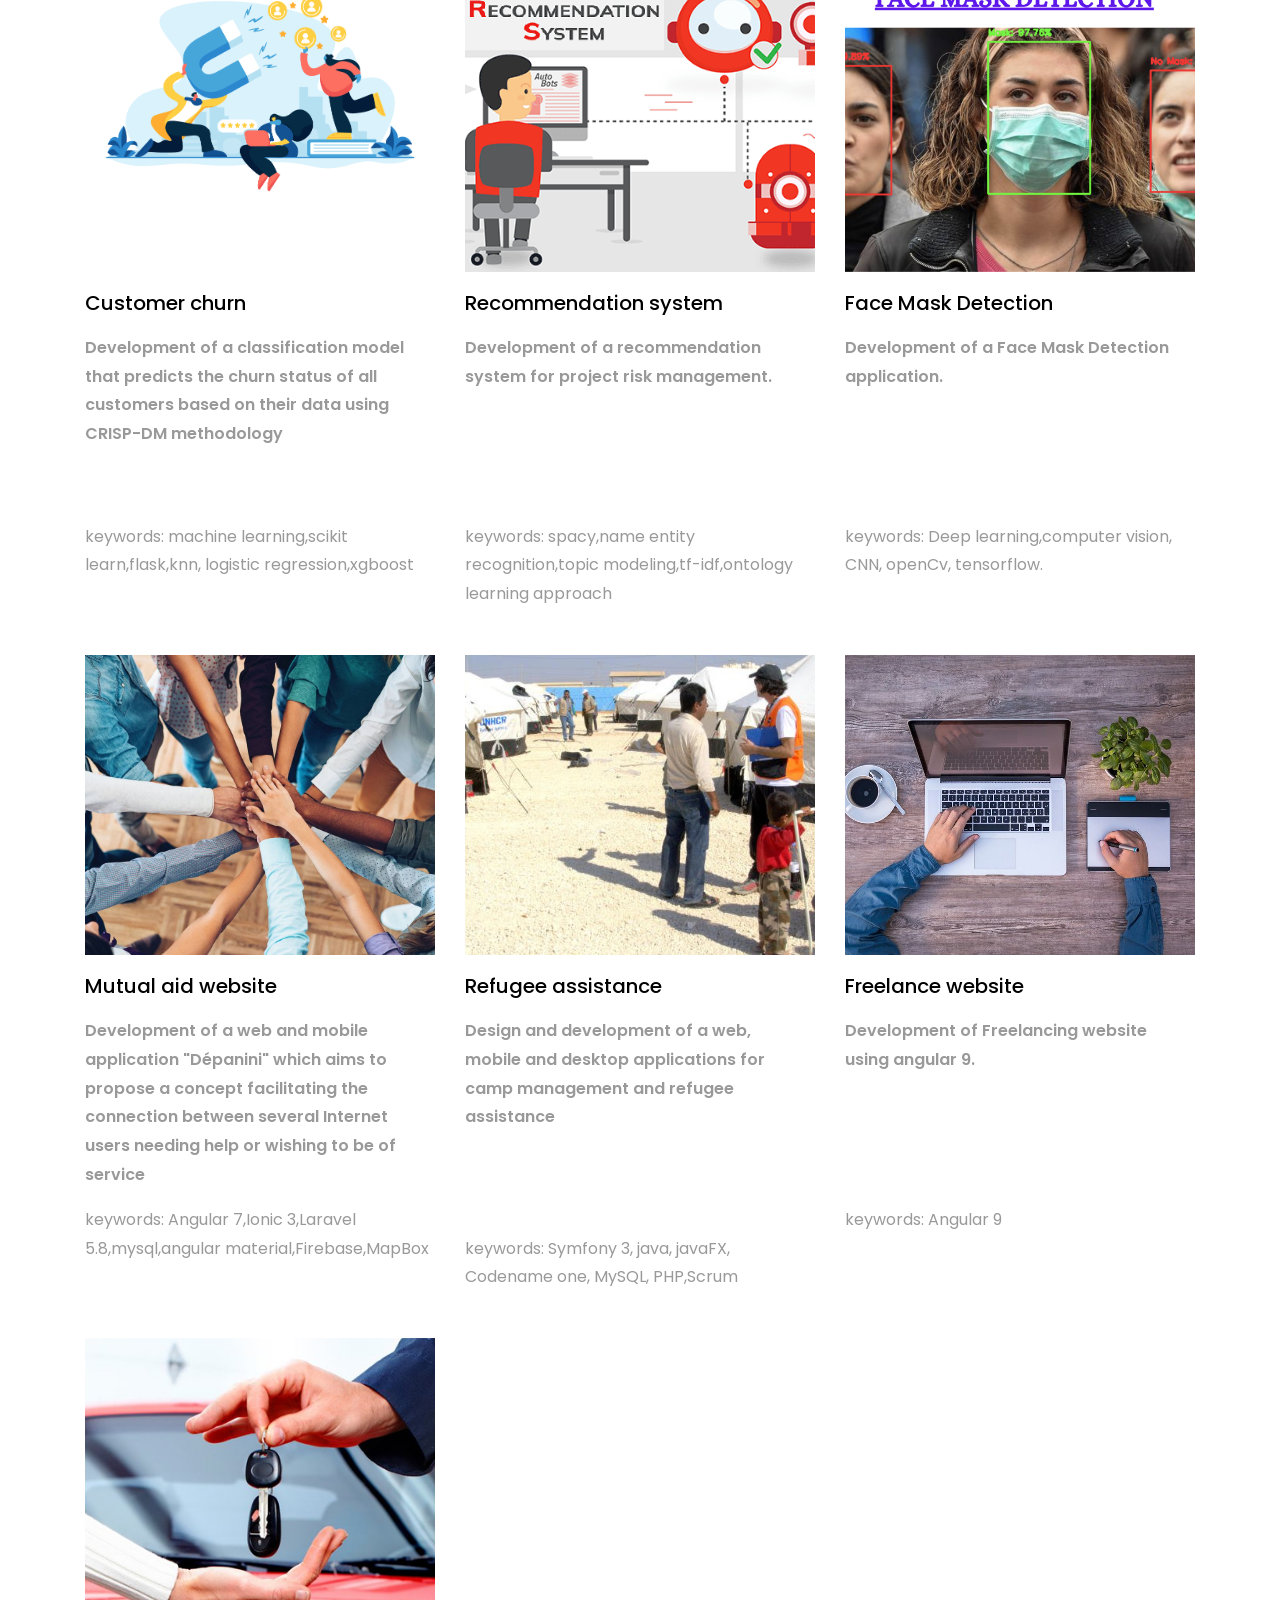
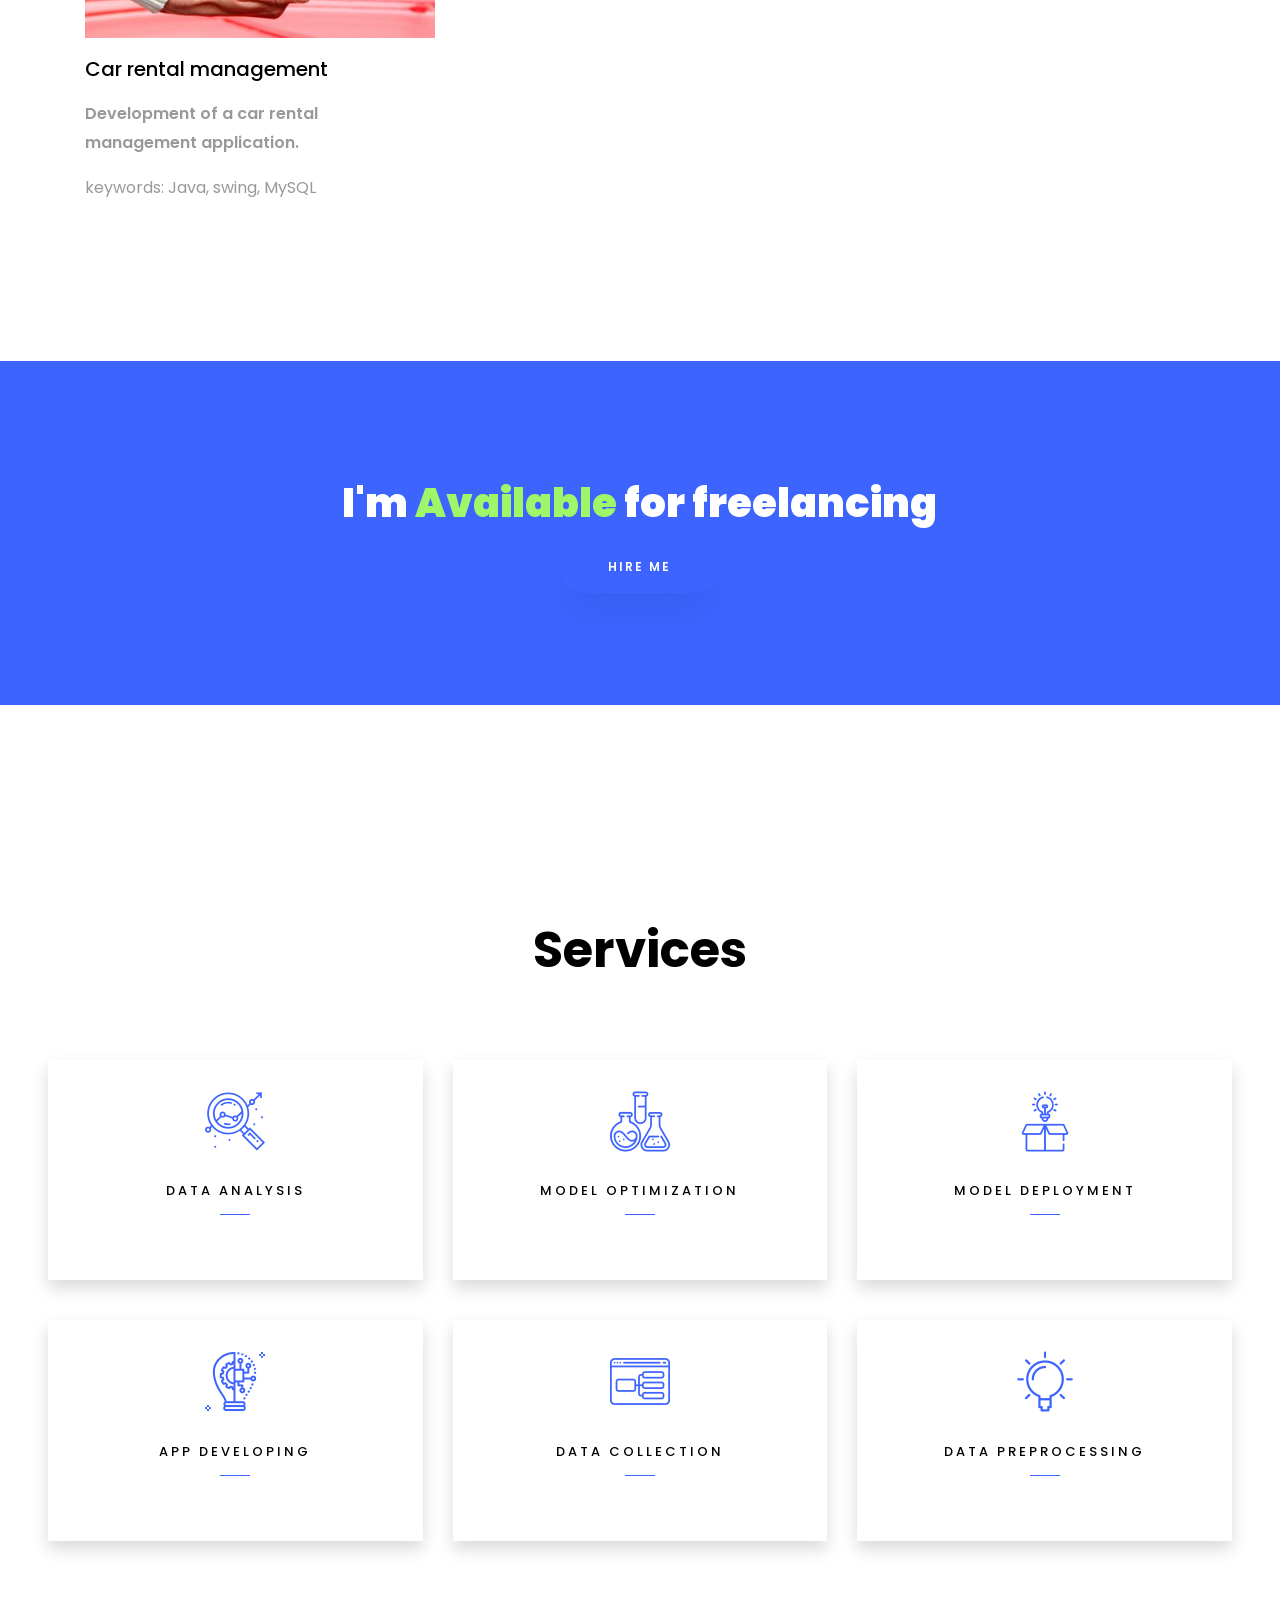
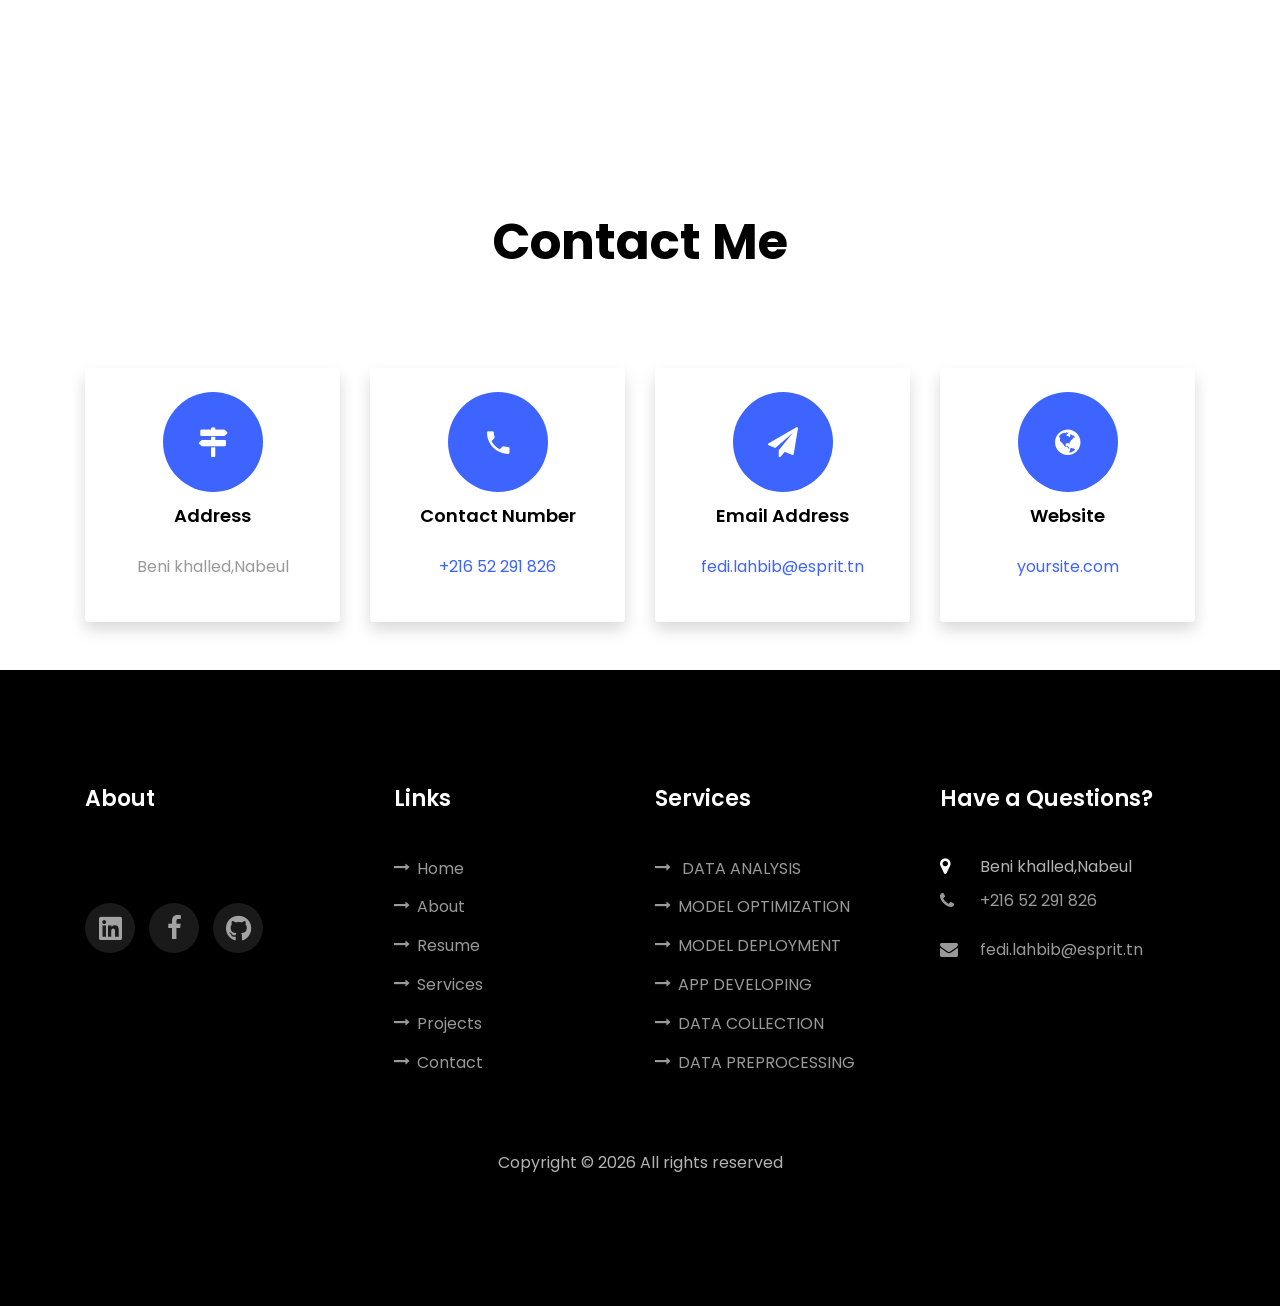
==== commit be39c4a7: "december21" ====
--- a/index.html
+++ b/index.html
@@ -437,6 +437,19 @@
                 <span class="fas fa-certificate"></span>
               </div>
               <div class="text pl-3">
+                <span class="date">2021-2024</span>
+                <h2>Fundamentals of deep learning</h2>
+                <span class="position">NVIDIA Deep Learning Institute</span>
+                <p>
+                  <a href="https://courses.nvidia.com/certificates/cc3a1e9a63d94f8bb463ad277f1399ec">Credential URL</a>
+                </p>
+              </div>
+            </div>
+            <div class="resume-wrap d-flex ftco-animate">
+              <div class="icon d-flex align-items-center justify-content-center">
+                <span class="fas fa-certificate"></span>
+              </div>
+              <div class="text pl-3">
                 <span class="date">2019-2023</span>
                 <h2>Machine learning</h2>
                 <span class="position">Stanford University</span>
@@ -585,6 +598,34 @@
         </div>
         <div class="col-md-4 d-flex ftco-animate">
           <div class="blog-entry">
+            <a href="https://youtu.be/ybajnUp2TBs" class="block-20" style="background-image:url(images/rs.png)">
+            </a>
+            <div class="text mt-3 float-right d-block">
+              <h3 class="heading"><a href="https://youtu.be/ybajnUp2TBs">Recommendation system</a></h3>
+              <div class="d-flex align-items-center mb-3 meta">
+                <p class="mb-0">
+                  Development of a recommendation system for project risk management.</p>
+              </div>
+              <p><br><br><br><br>keywords: spacy,name entity recognition,topic modeling,tf-idf,ontology learning approach</p>
+            </div>
+          </div>
+        </div>
+        <div class="col-md-4 d-flex ftco-animate">
+          <div class="blog-entry">
+            <a href="https://github.com/fedilahbib/face-mask-detection" class="block-20" style="background-image:url(images/fmd.png)">
+            </a>
+            <div class="text mt-3 float-right d-block">
+              <h3 class="heading"><a href="https://github.com/fedilahbib/face-mask-detection">Face Mask Detection</a></h3>
+              <div class="d-flex align-items-center mb-3 meta">
+                <p class="mb-0">
+                  Development of a Face Mask Detection application.</p>
+              </div>
+              <p><br><br><br><br>keywords: Deep learning,computer vision, CNN, openCv, tensorflow.</p>
+            </div>
+          </div>
+        </div>
+        <div class="col-md-4 d-flex ftco-animate">
+          <div class="blog-entry">
             <a href="https://www.youtube.com/watch?v=tnsZPCAGOCU" class="block-20" style="background-image:url(images/mm.jpg)">
             </a>
             <div class="text mt-3 float-right d-block">
@@ -621,7 +662,7 @@
               <div class="d-flex align-items-center mb-3 meta">
                 <p class="mb-0">Development of Freelancing website using angular 9.</p>
               </div>
-              <p>keywords: Angular 9</p>
+              <p><br><br><br><br>keywords: Angular 9</p>
             </div>
           </div>
         </div>
@@ -773,7 +814,7 @@
             <div>
               <h3 class="mb-4">Email Address</h3>
               <p><a href="/cdn-cgi/l/email-protection#523b3c343d122b3d2720213b26377c313d3f"><span class="__cf_email__"
-                    data-cfemail="3851565e577841574d4a4b514c5d165b5755">lahbib.fedi@gmail.com</span></a></p>
+                    data-cfemail="3851565e577841574d4a4b514c5d165b5755">fedi.lahbib@esprit.tn</span></a></p>
             </div>
           </div>
         </div>
@@ -843,7 +884,7 @@
                 <li><span class="icon icon-map-marker"></span><span class="text">Beni khalled,Nabeul</span></li>
                 <li><a href="#"><span class="icon icon-phone"></span><span class="text">+216 52 291 826 </span></a></li>
                 <li><a href="#"><span class="icon icon-envelope"></span><span class="text"><span class="__cf_email__"
-                        data-cfemail="aec7c0c8c1eed7c1dbdccac1c3cfc7c080cdc1c3">lahbib.fedi@gmail.com</span></span></a>
+                        data-cfemail="aec7c0c8c1eed7c1dbdccac1c3cfc7c080cdc1c3">fedi.lahbib@esprit.tn</span></span></a>
                 </li>
               </ul>
             </div>
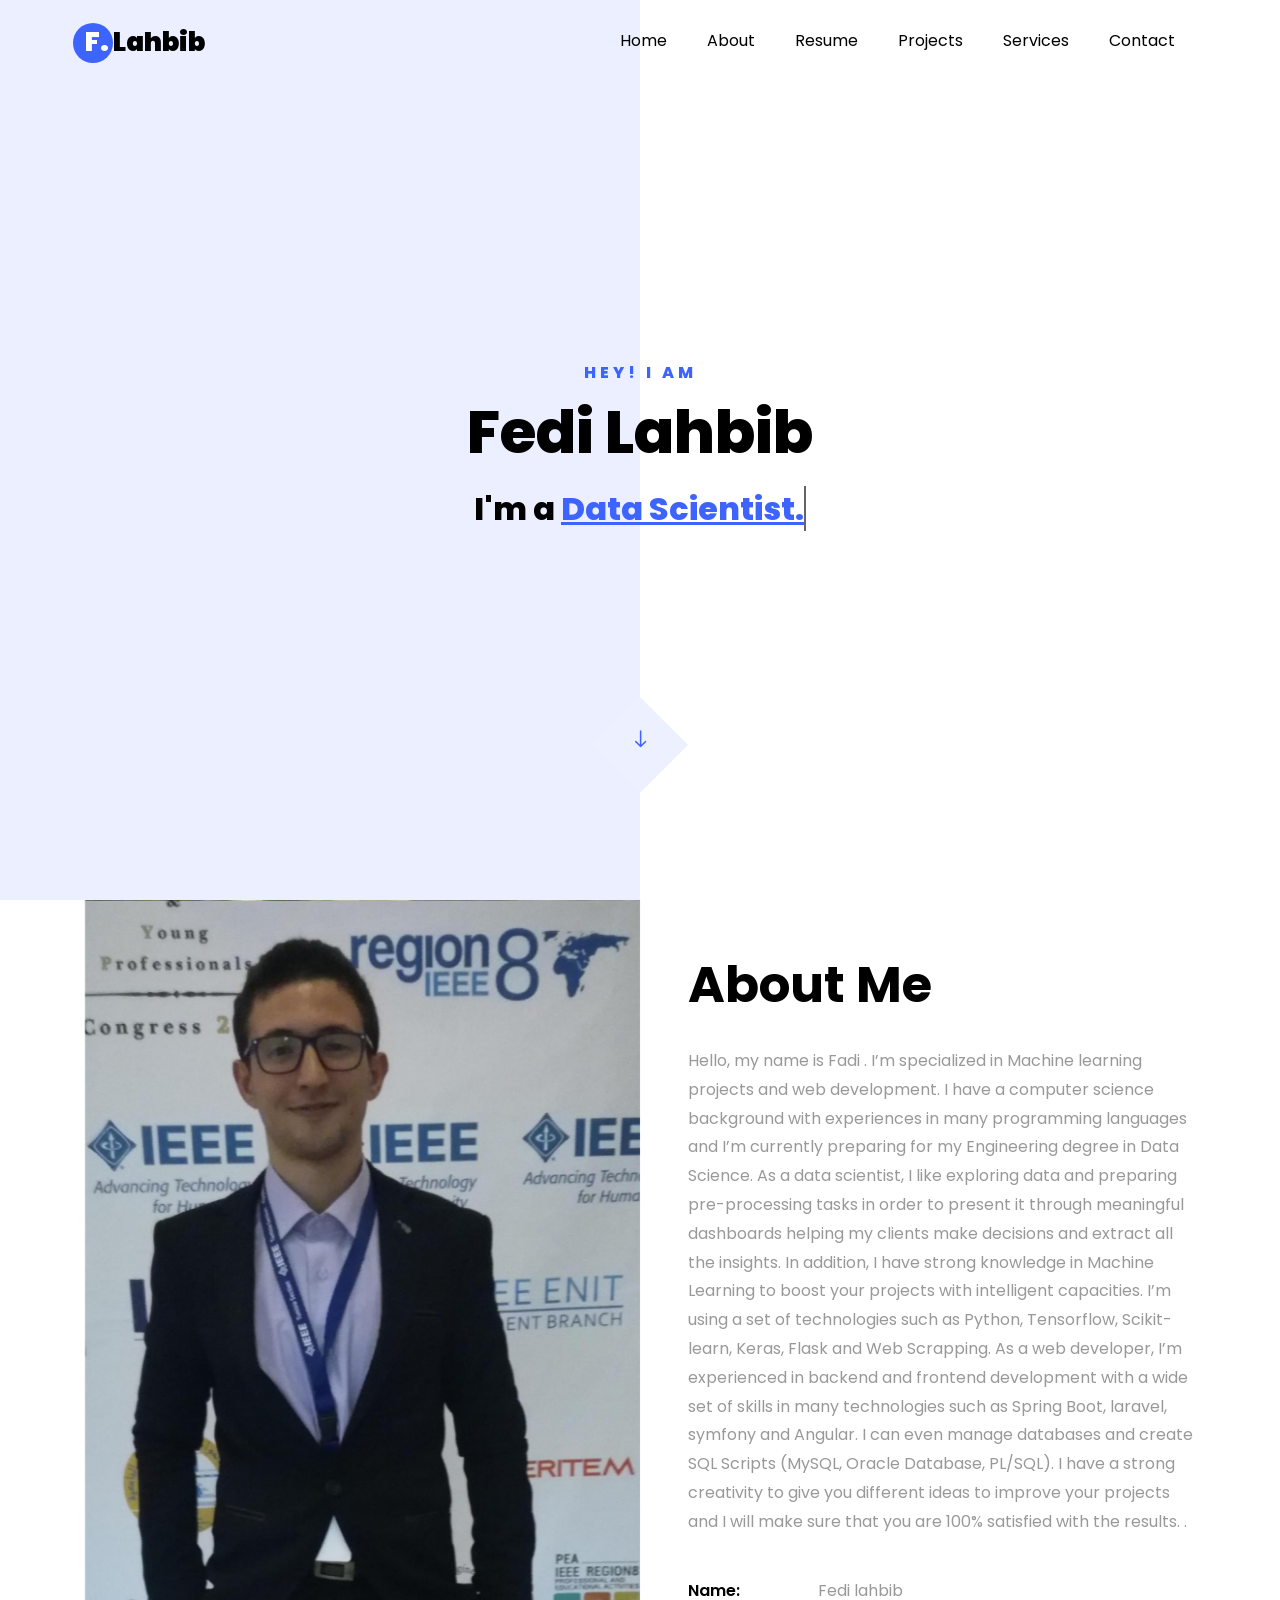
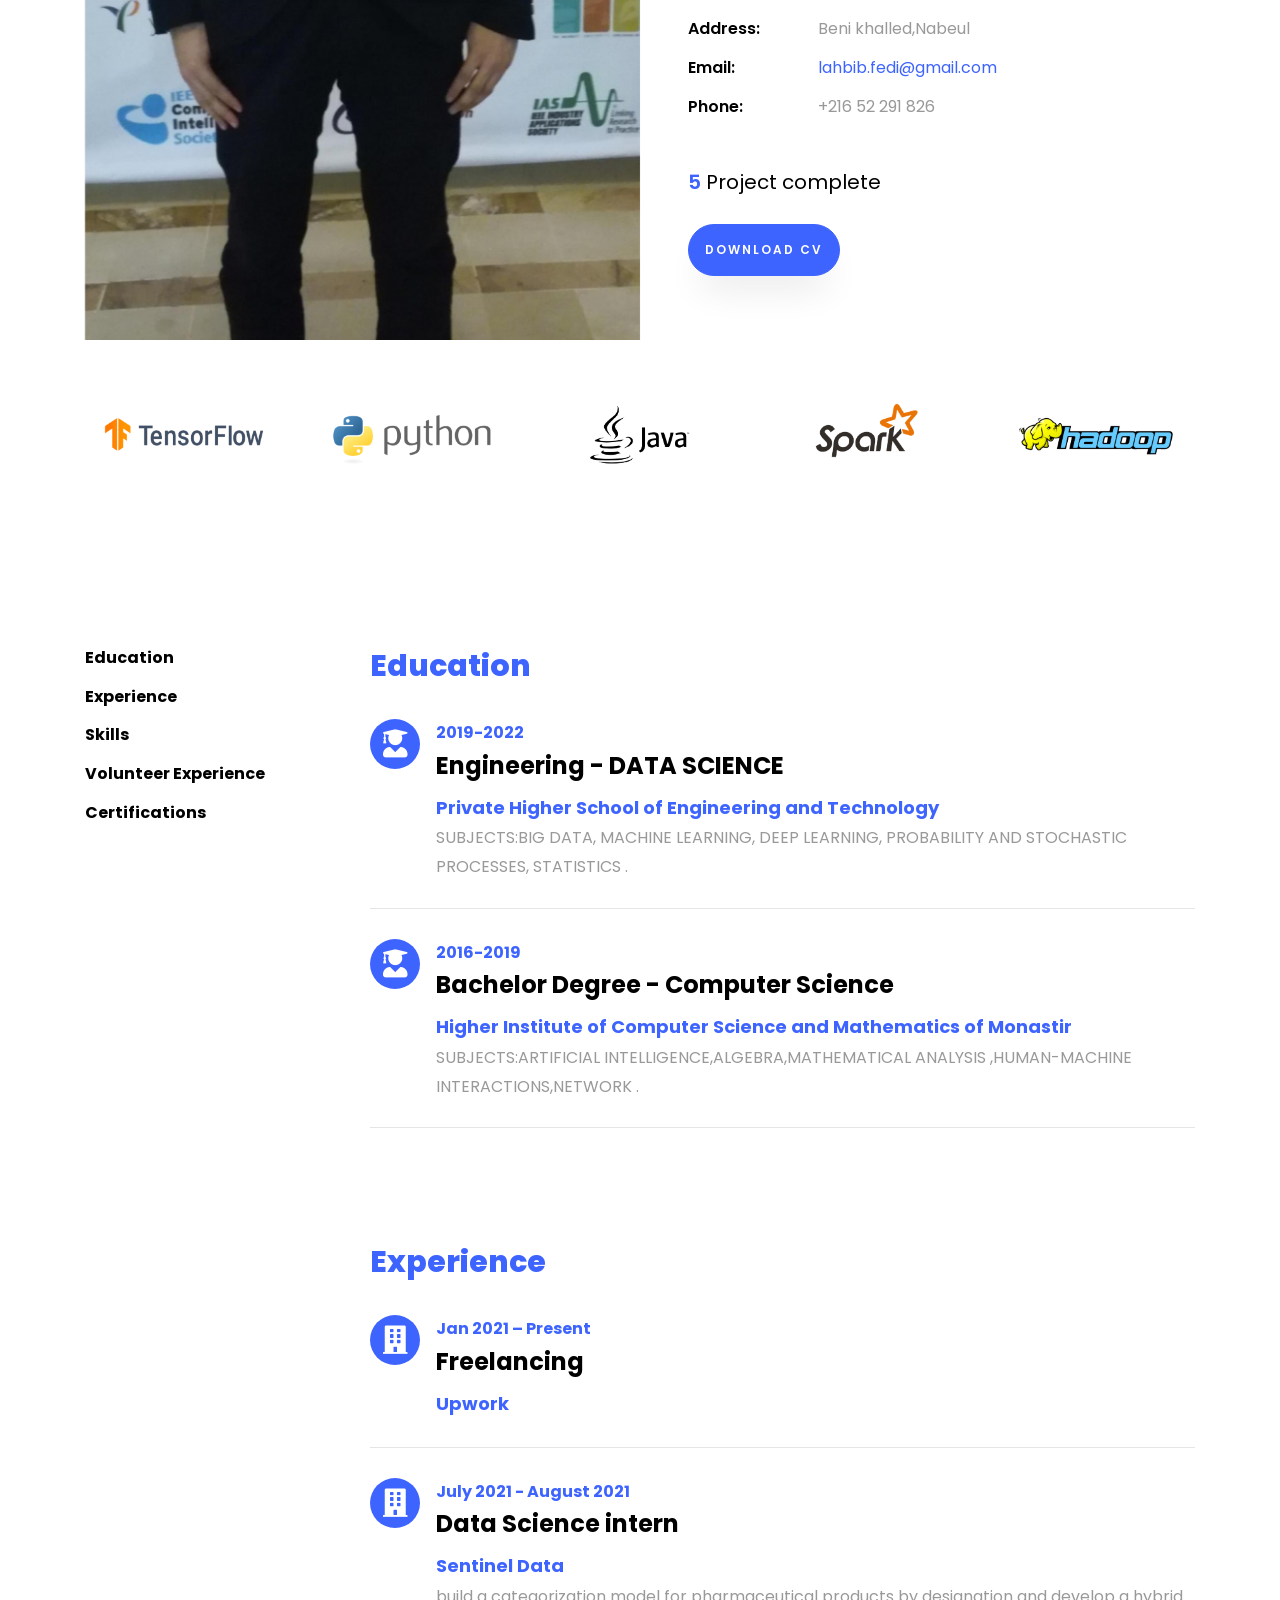
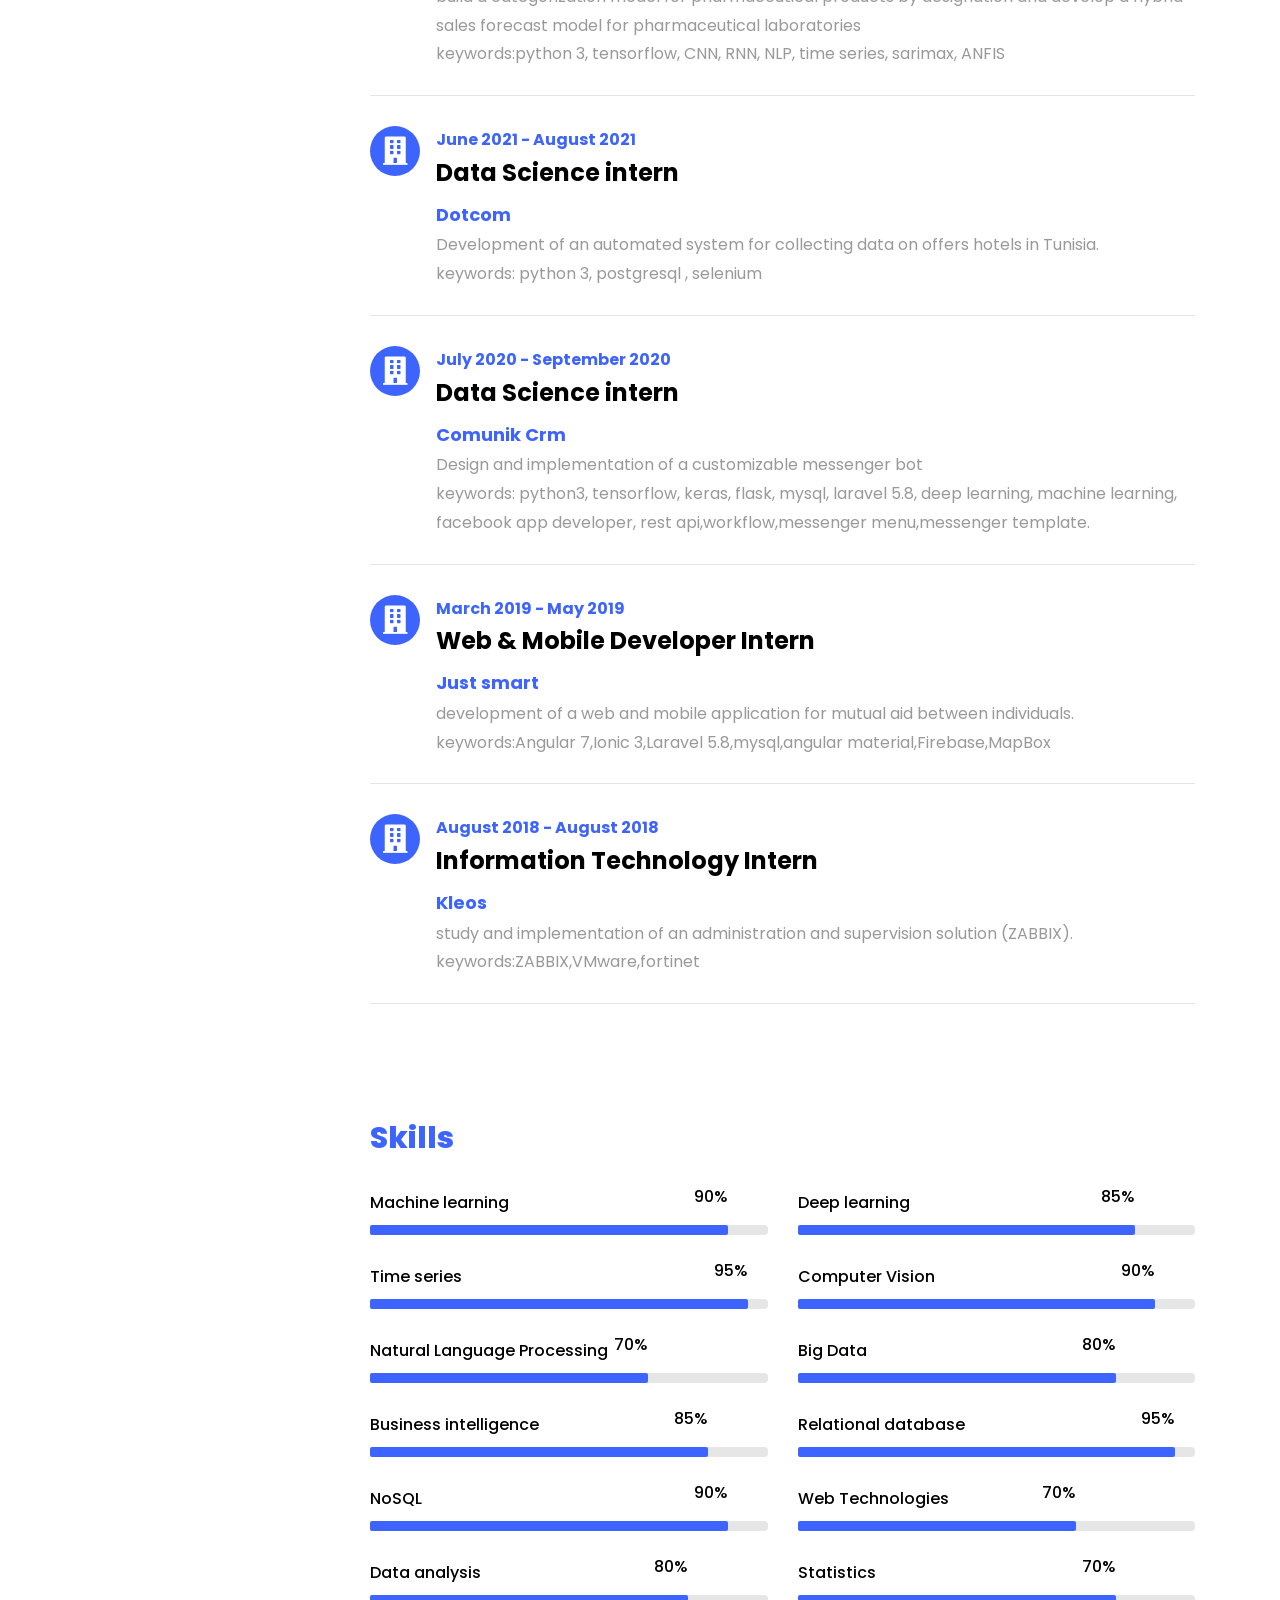
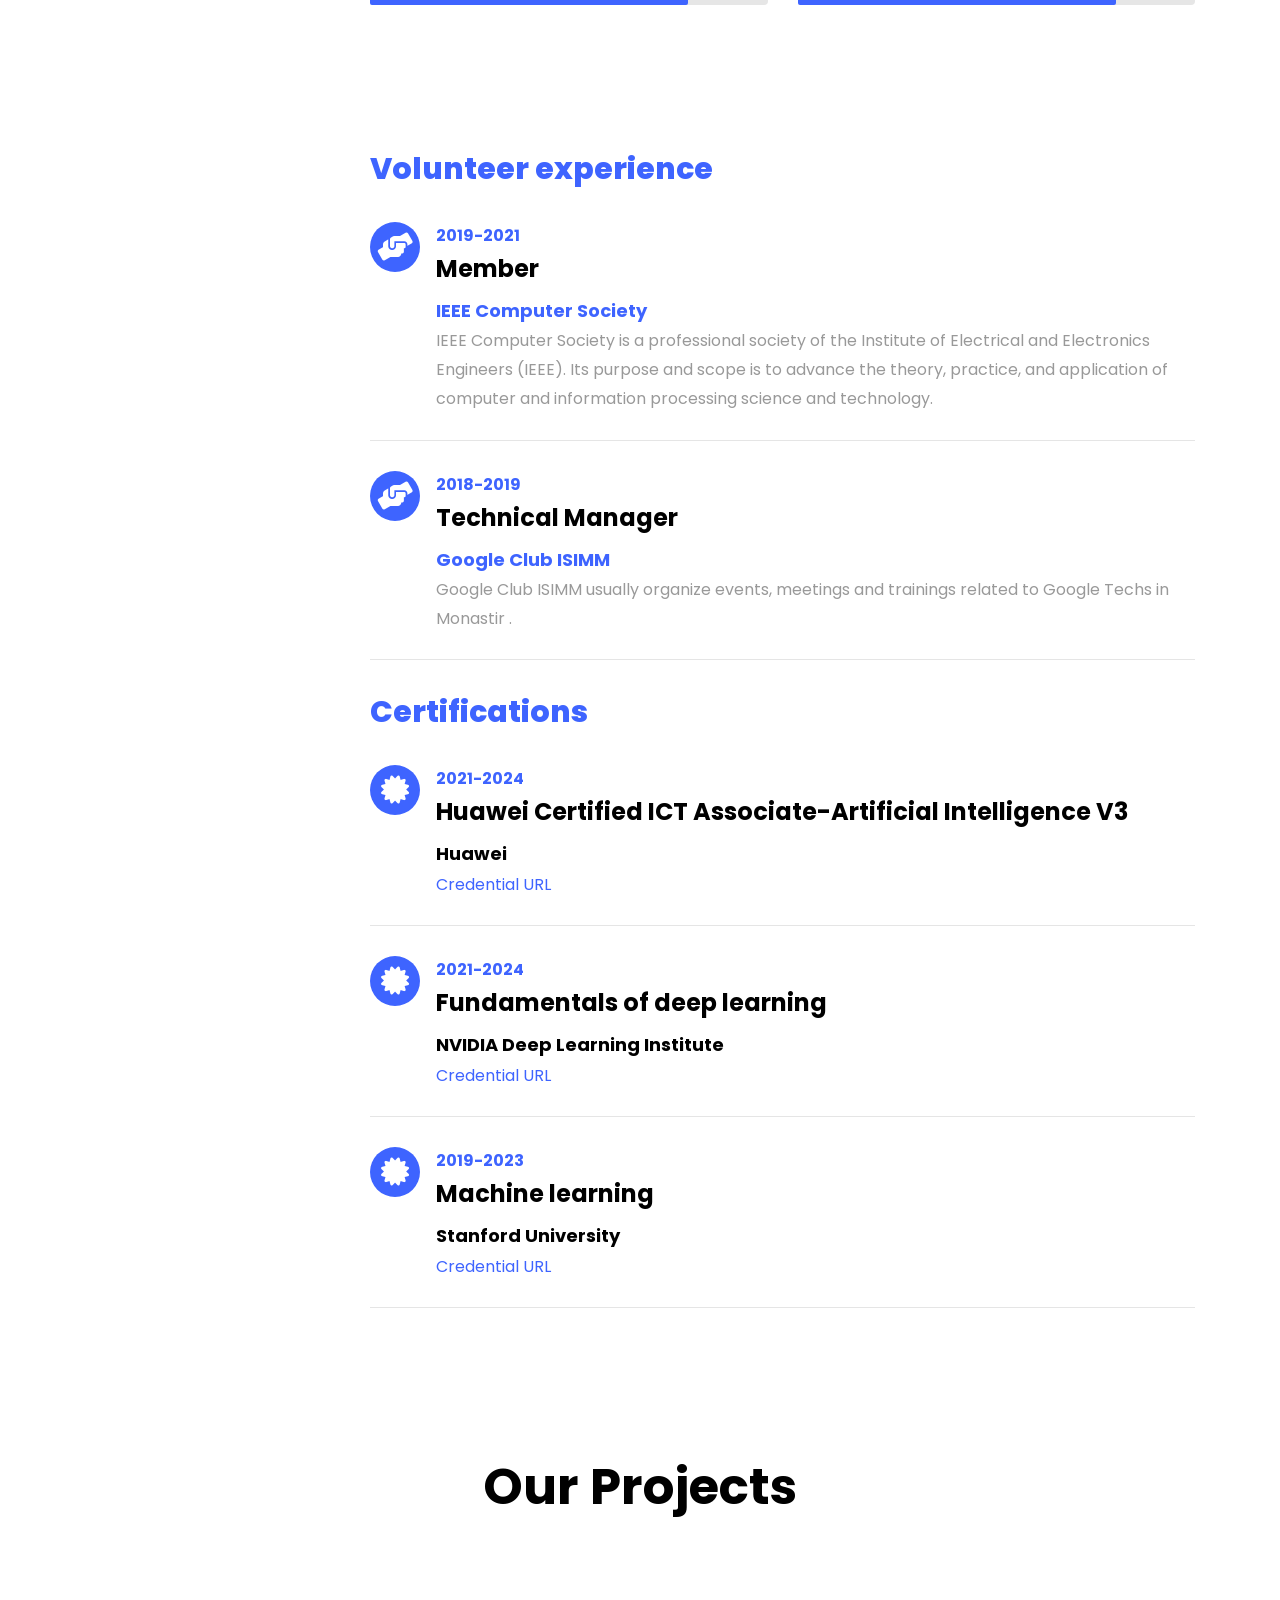
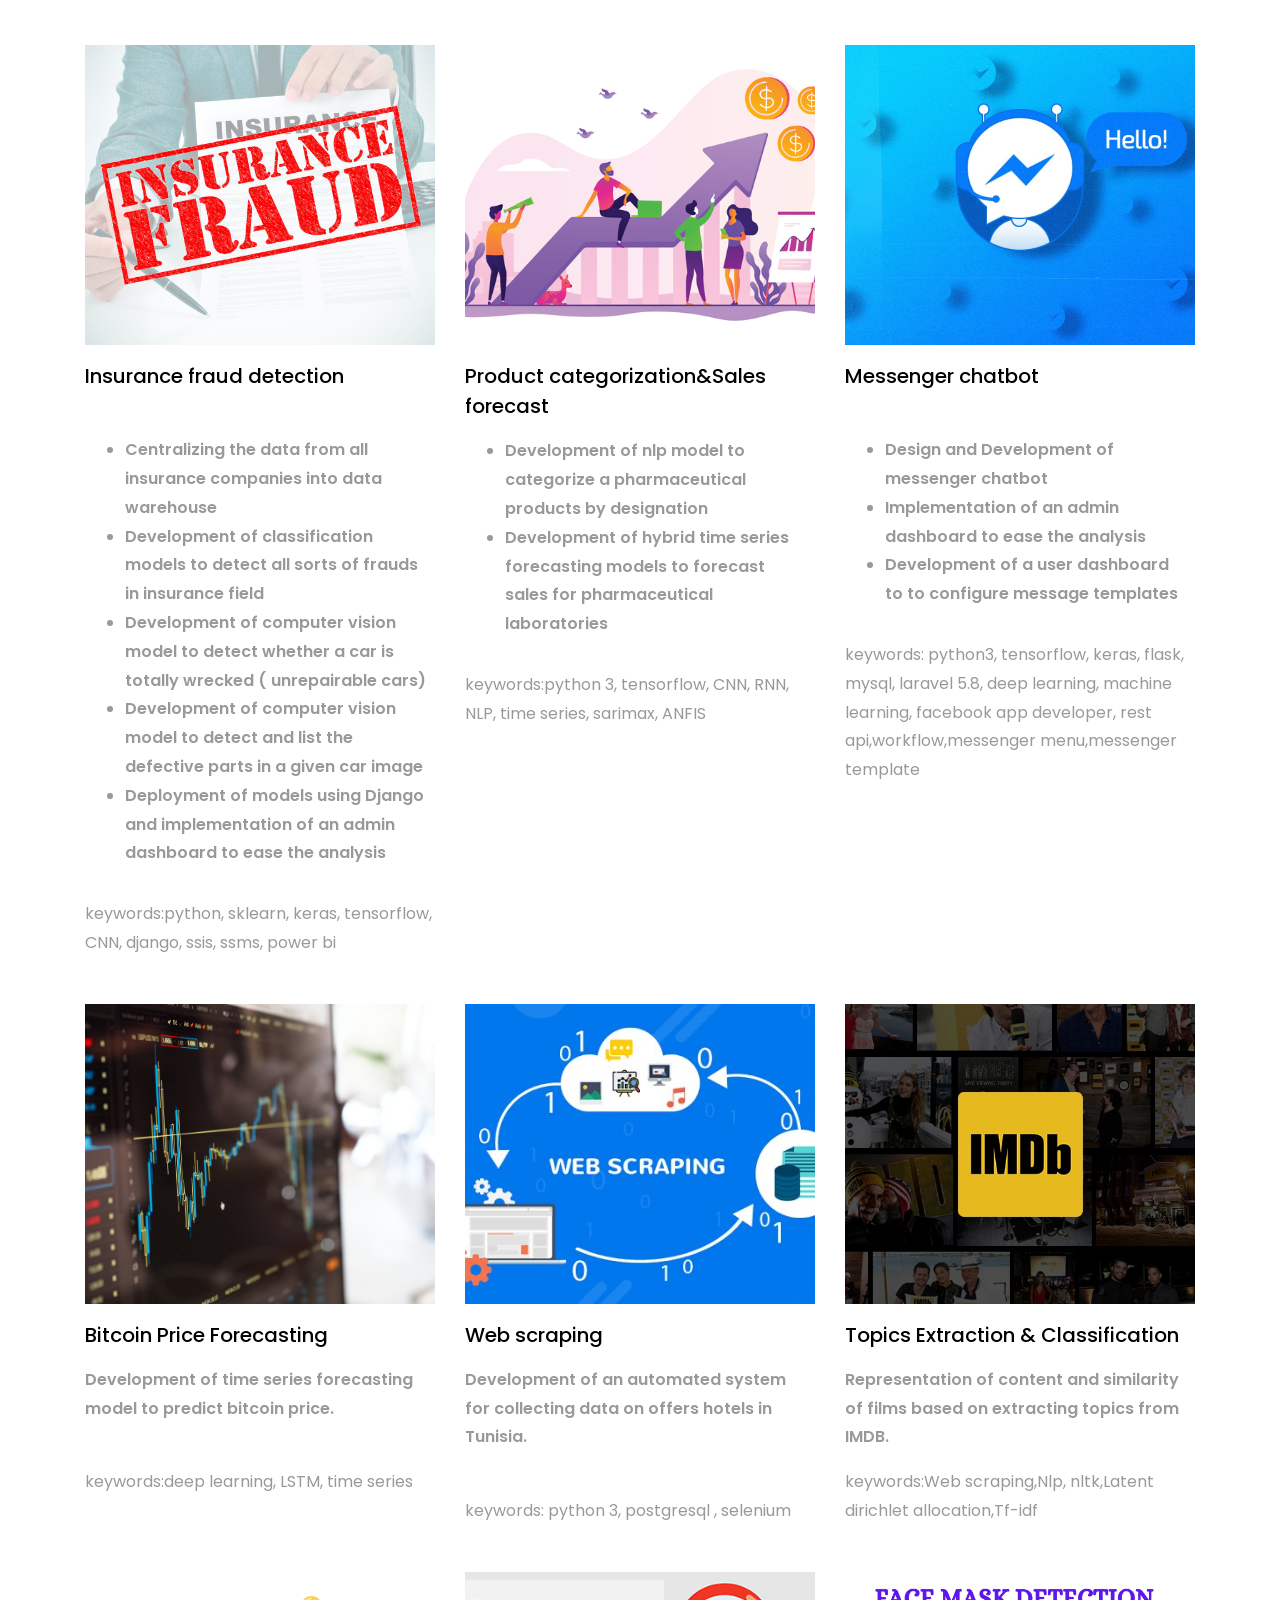
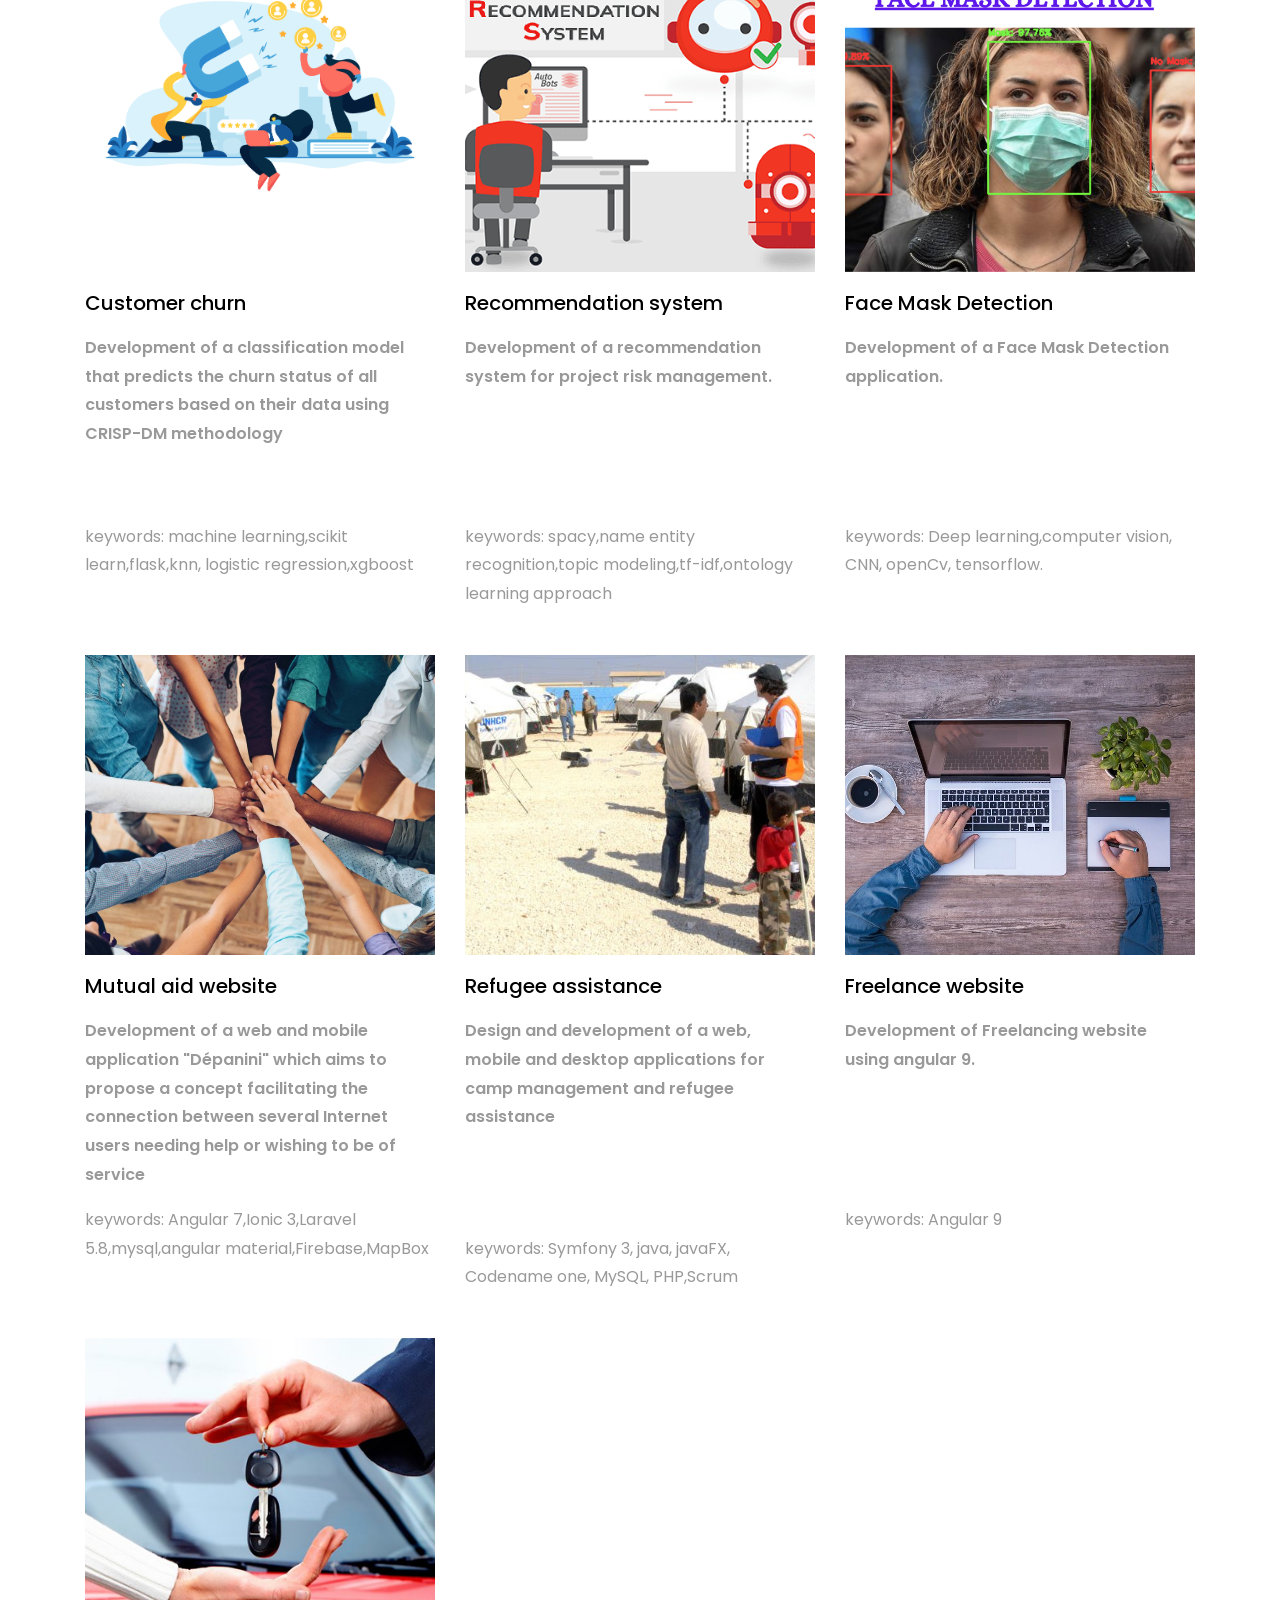
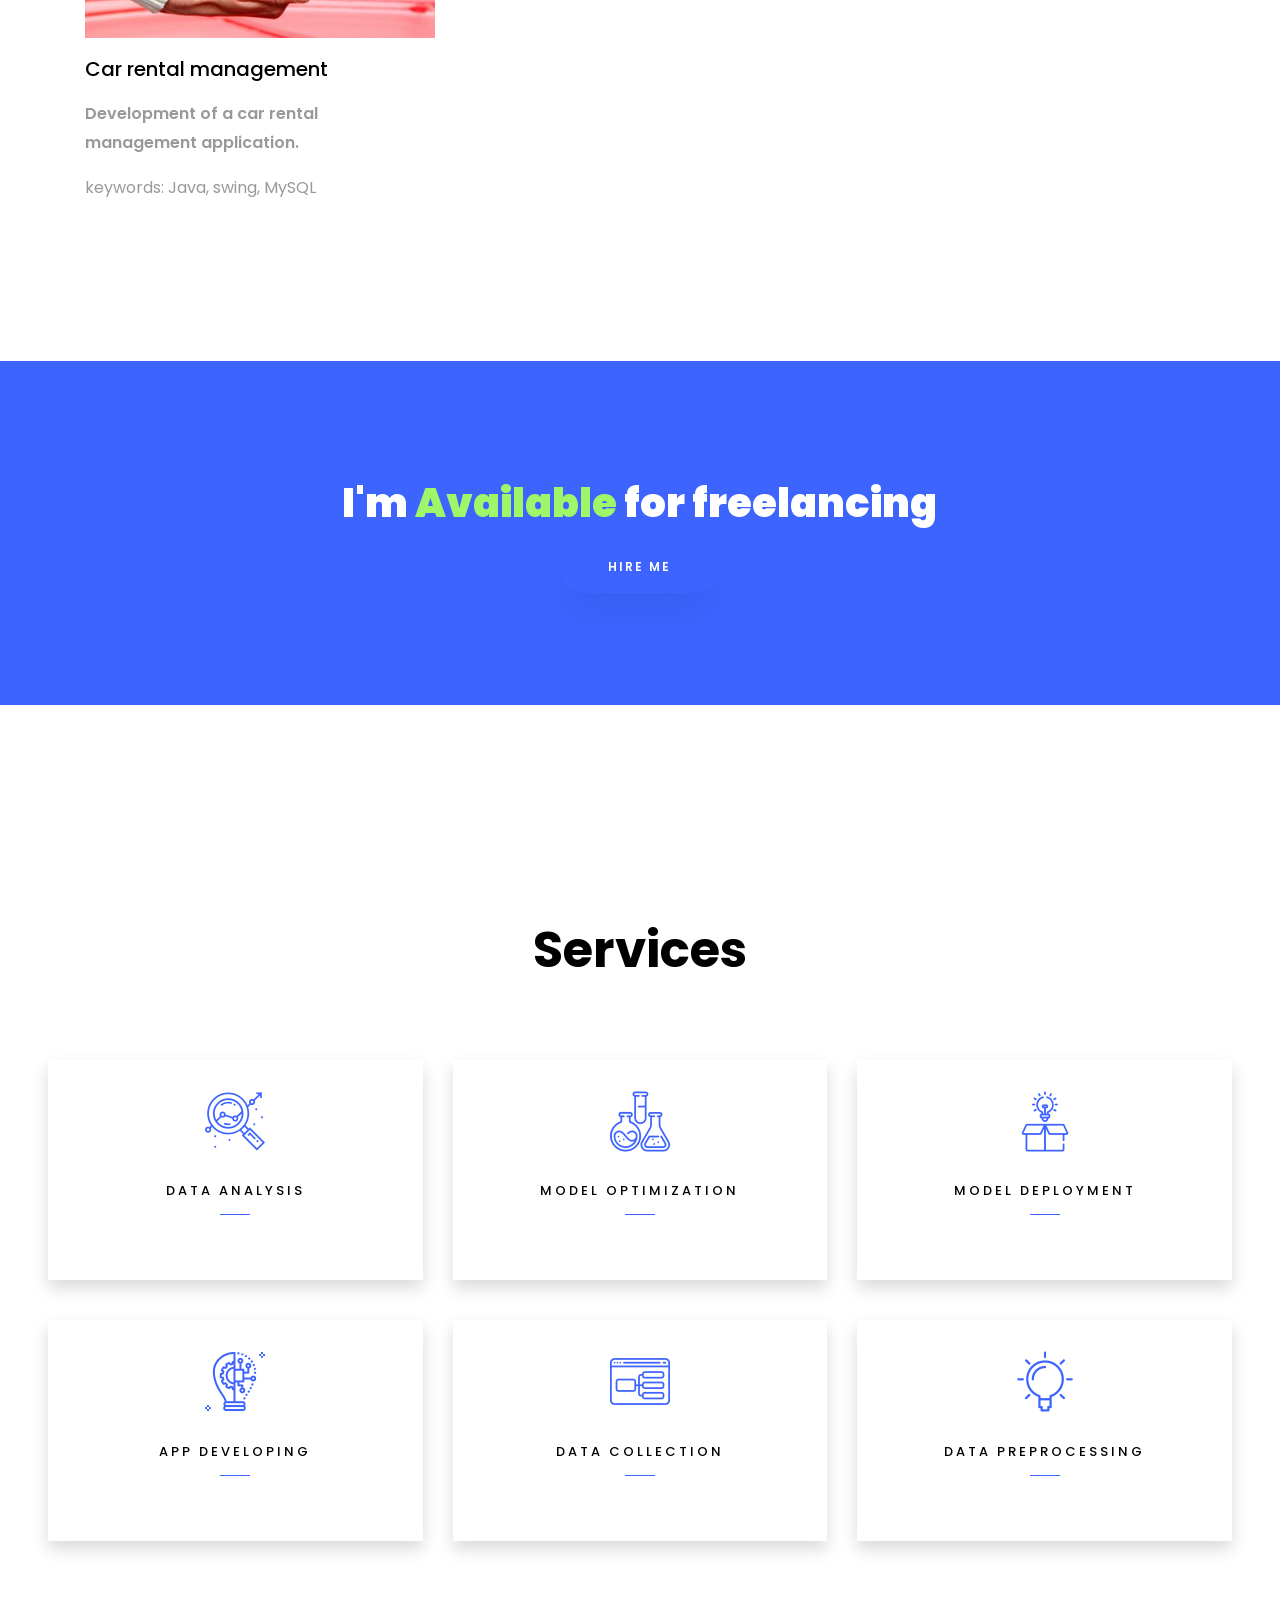
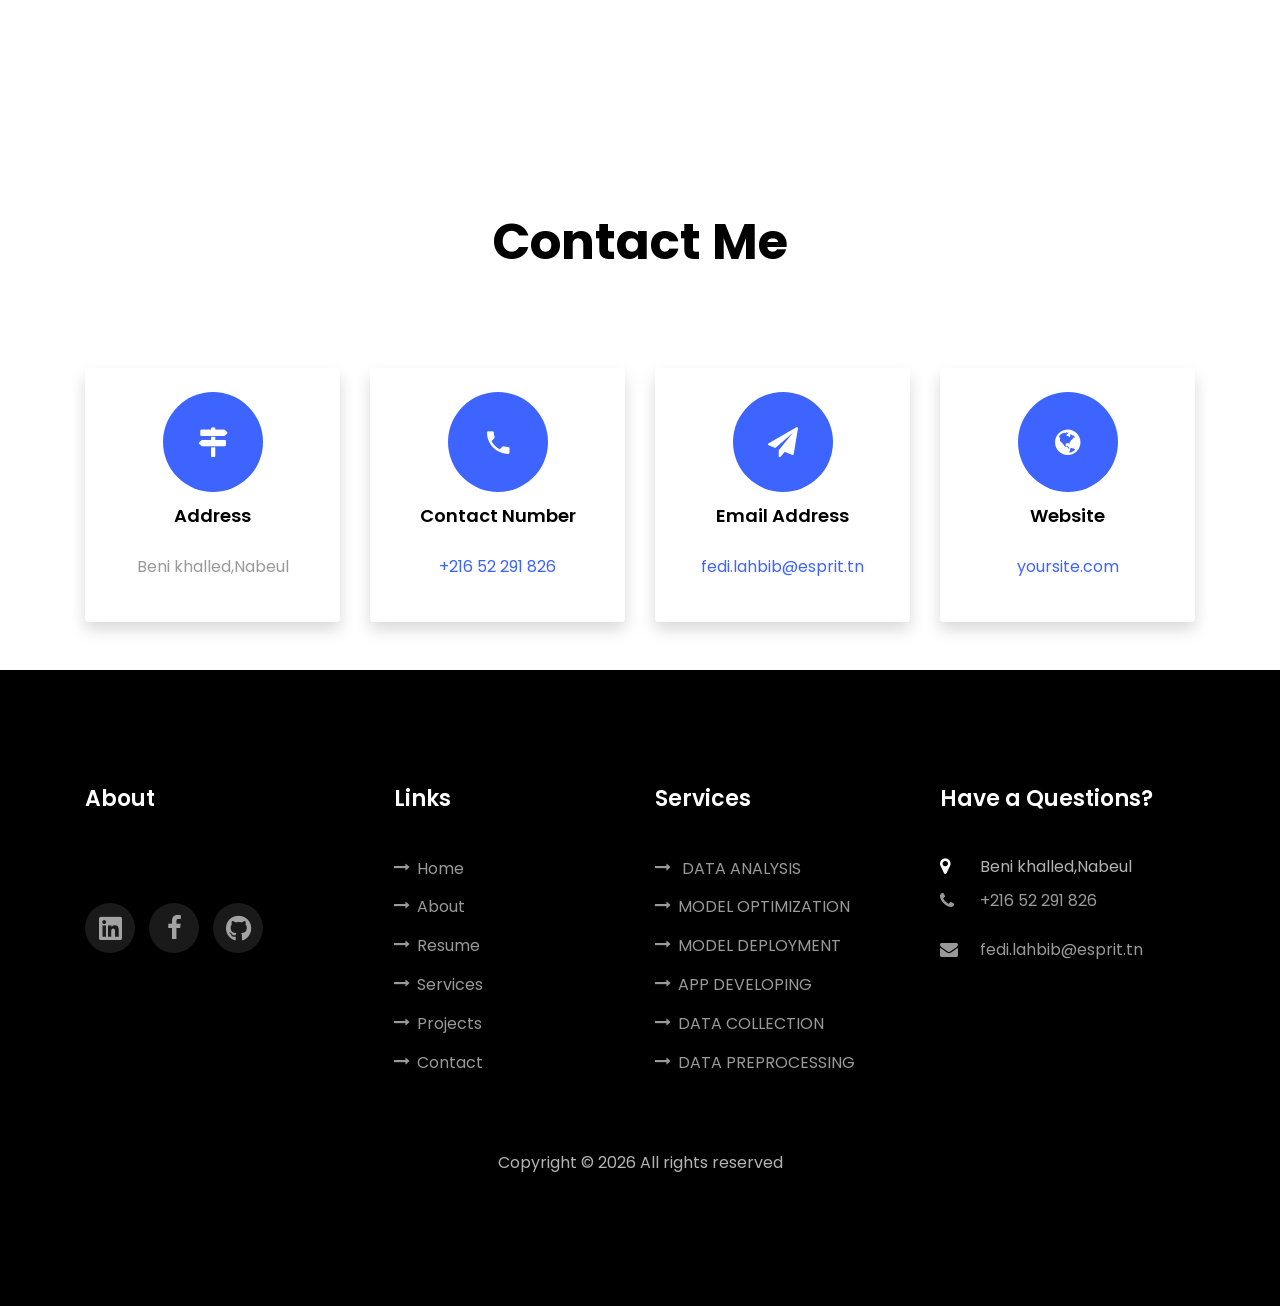
==== commit 33658946: "dec21" ====
--- a/index.html
+++ b/index.html
@@ -146,7 +146,7 @@
               </div>
               <div class="text pl-3">
                 <span class="date">2019-2022</span>
-                <h2>Engineering Cycle - DATA SCIENCE </h2>
+                <h2>Engineering - DATA SCIENCE </h2>
                 <span class="position"><a href="https://esprit.tn">Private Higher School of Engineering and Technology</a></span>
                 <p>SUBJECTS:BIG DATA, MACHINE LEARNING, DEEP LEARNING, PROBABILITY AND STOCHASTIC PROCESSES, STATISTICS
                   .</p>
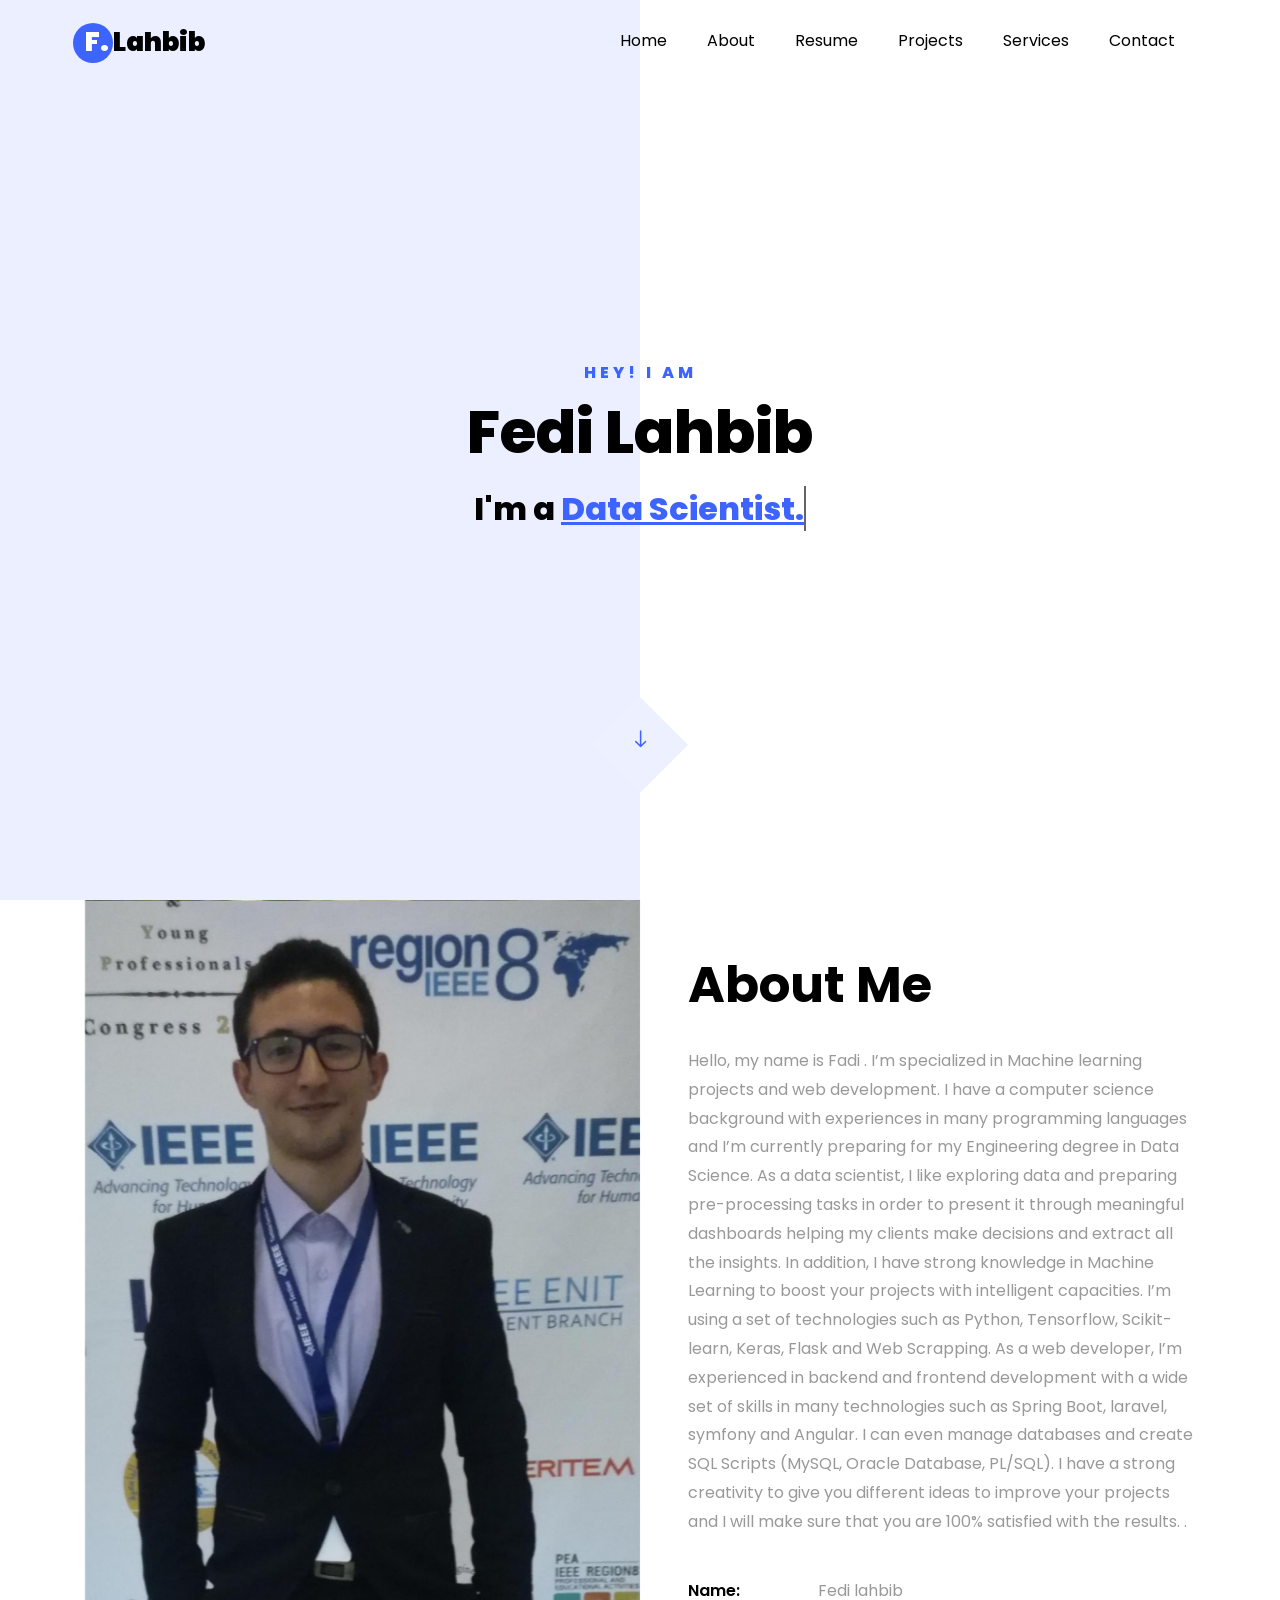
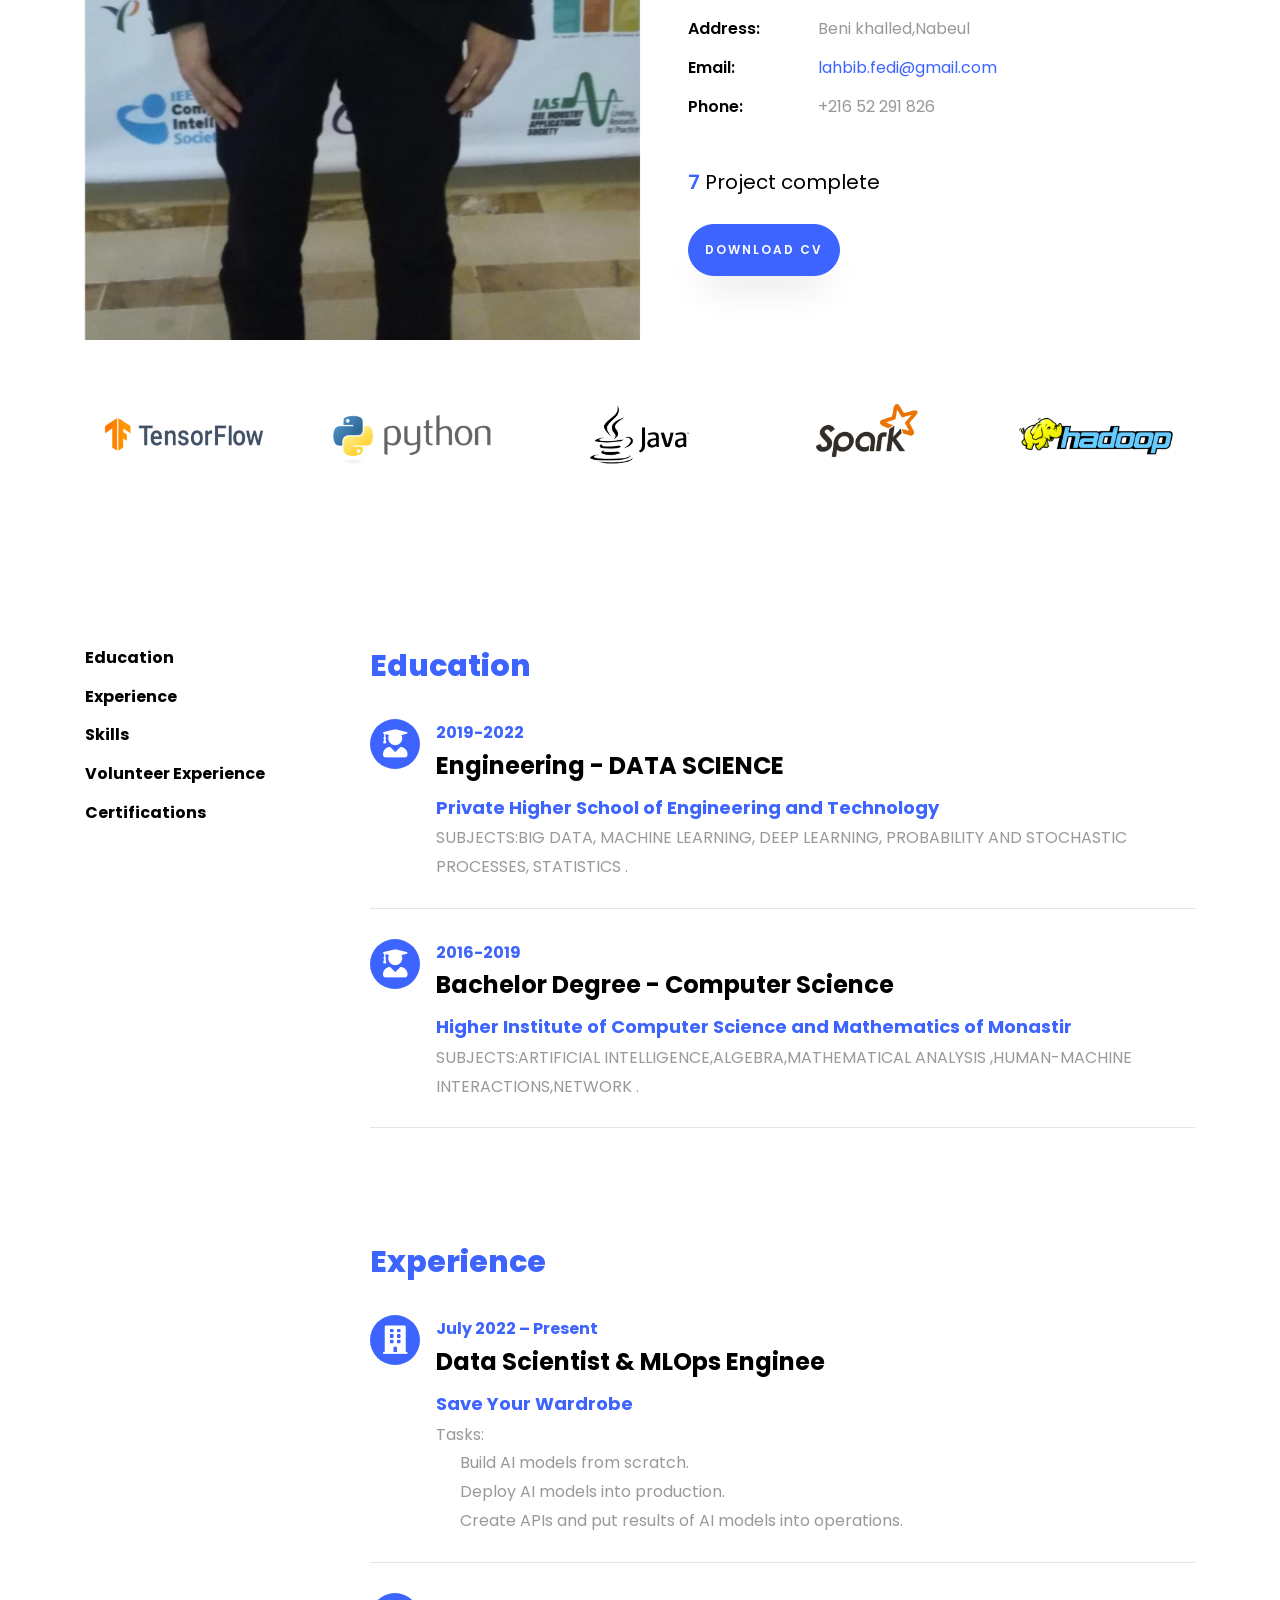
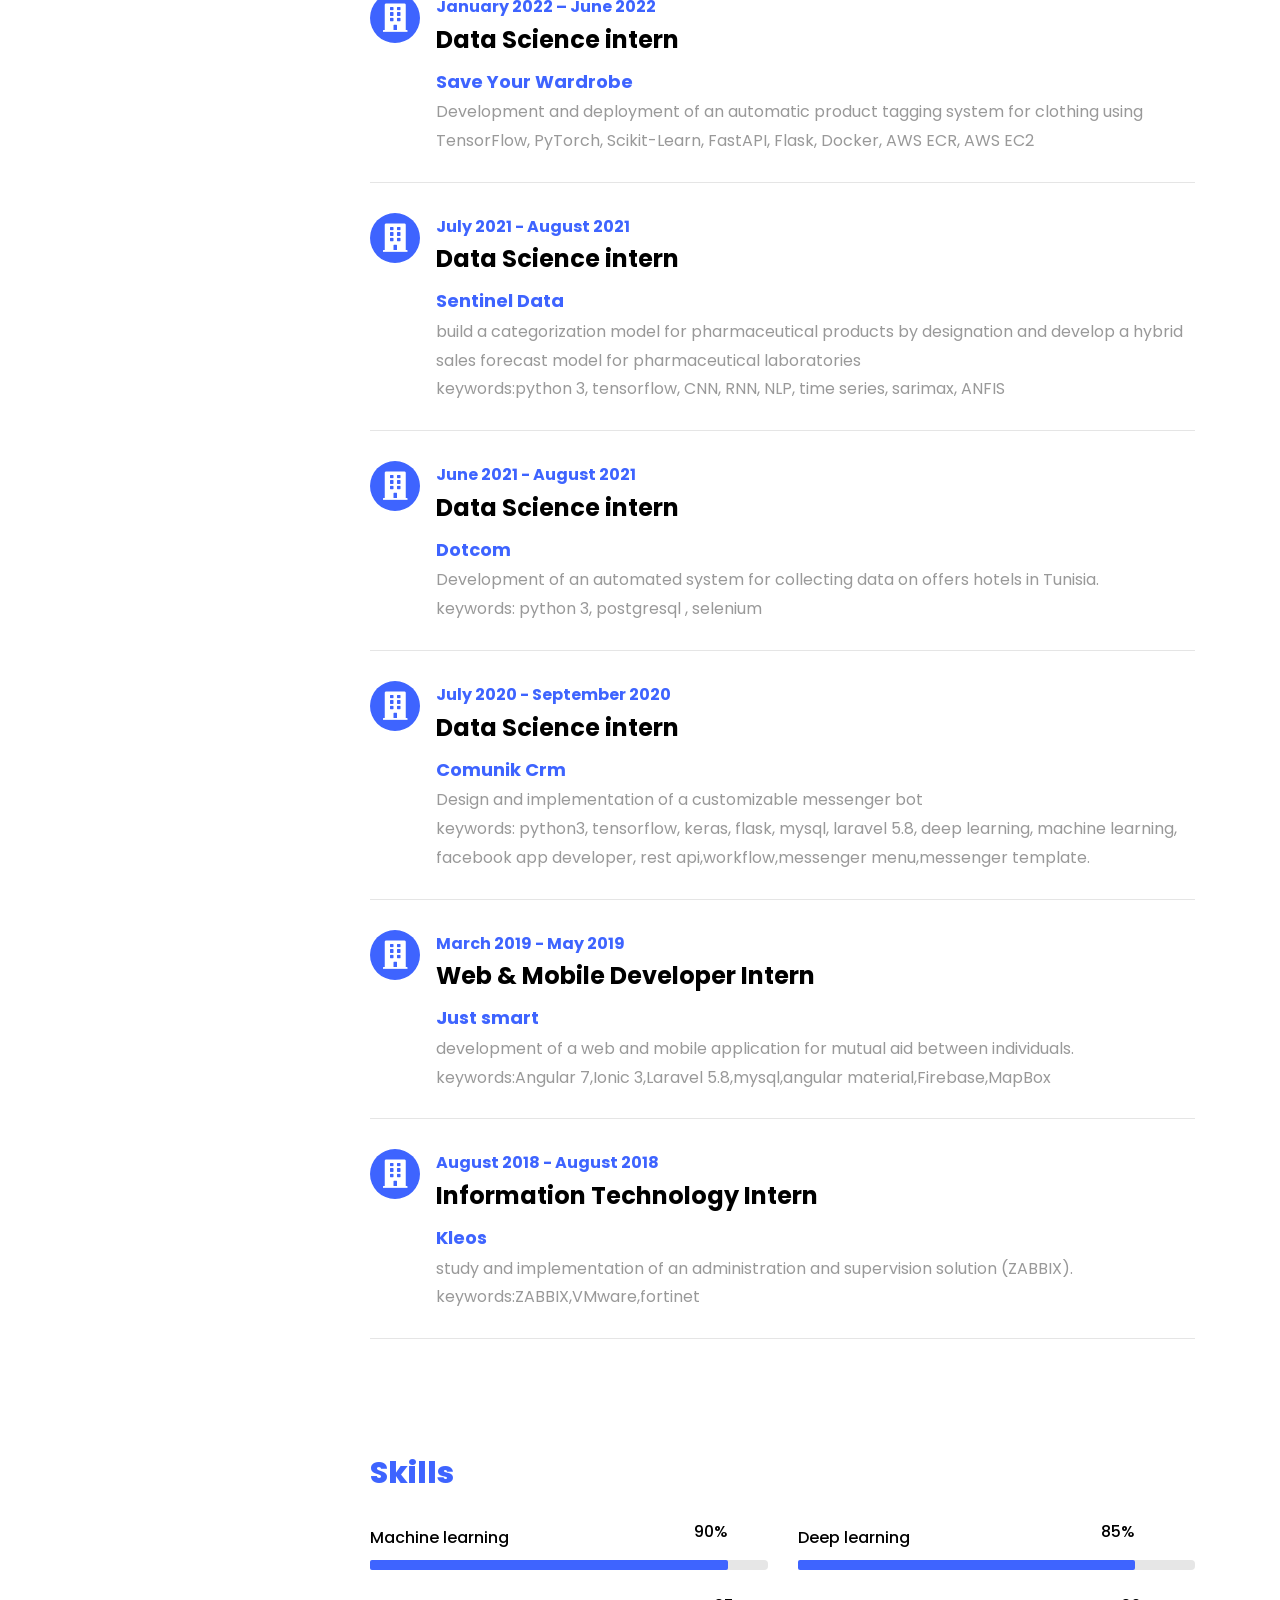
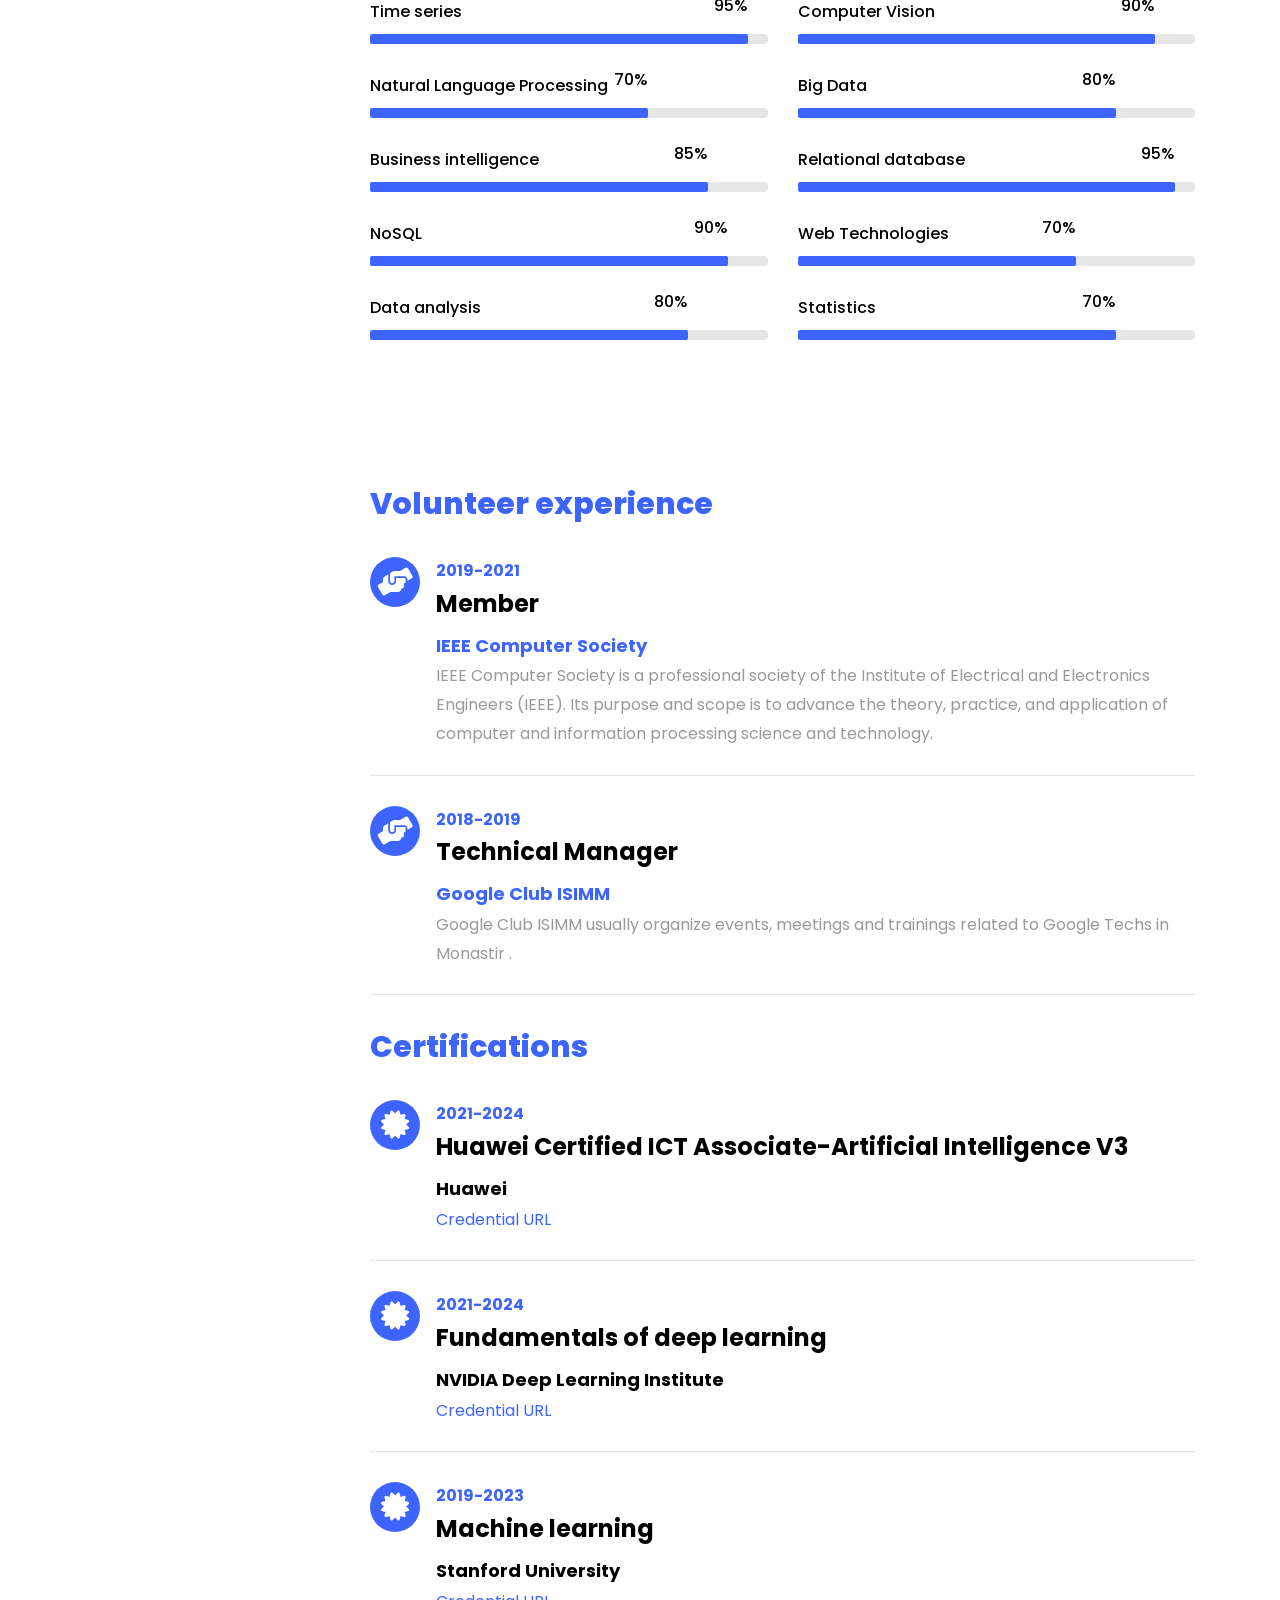
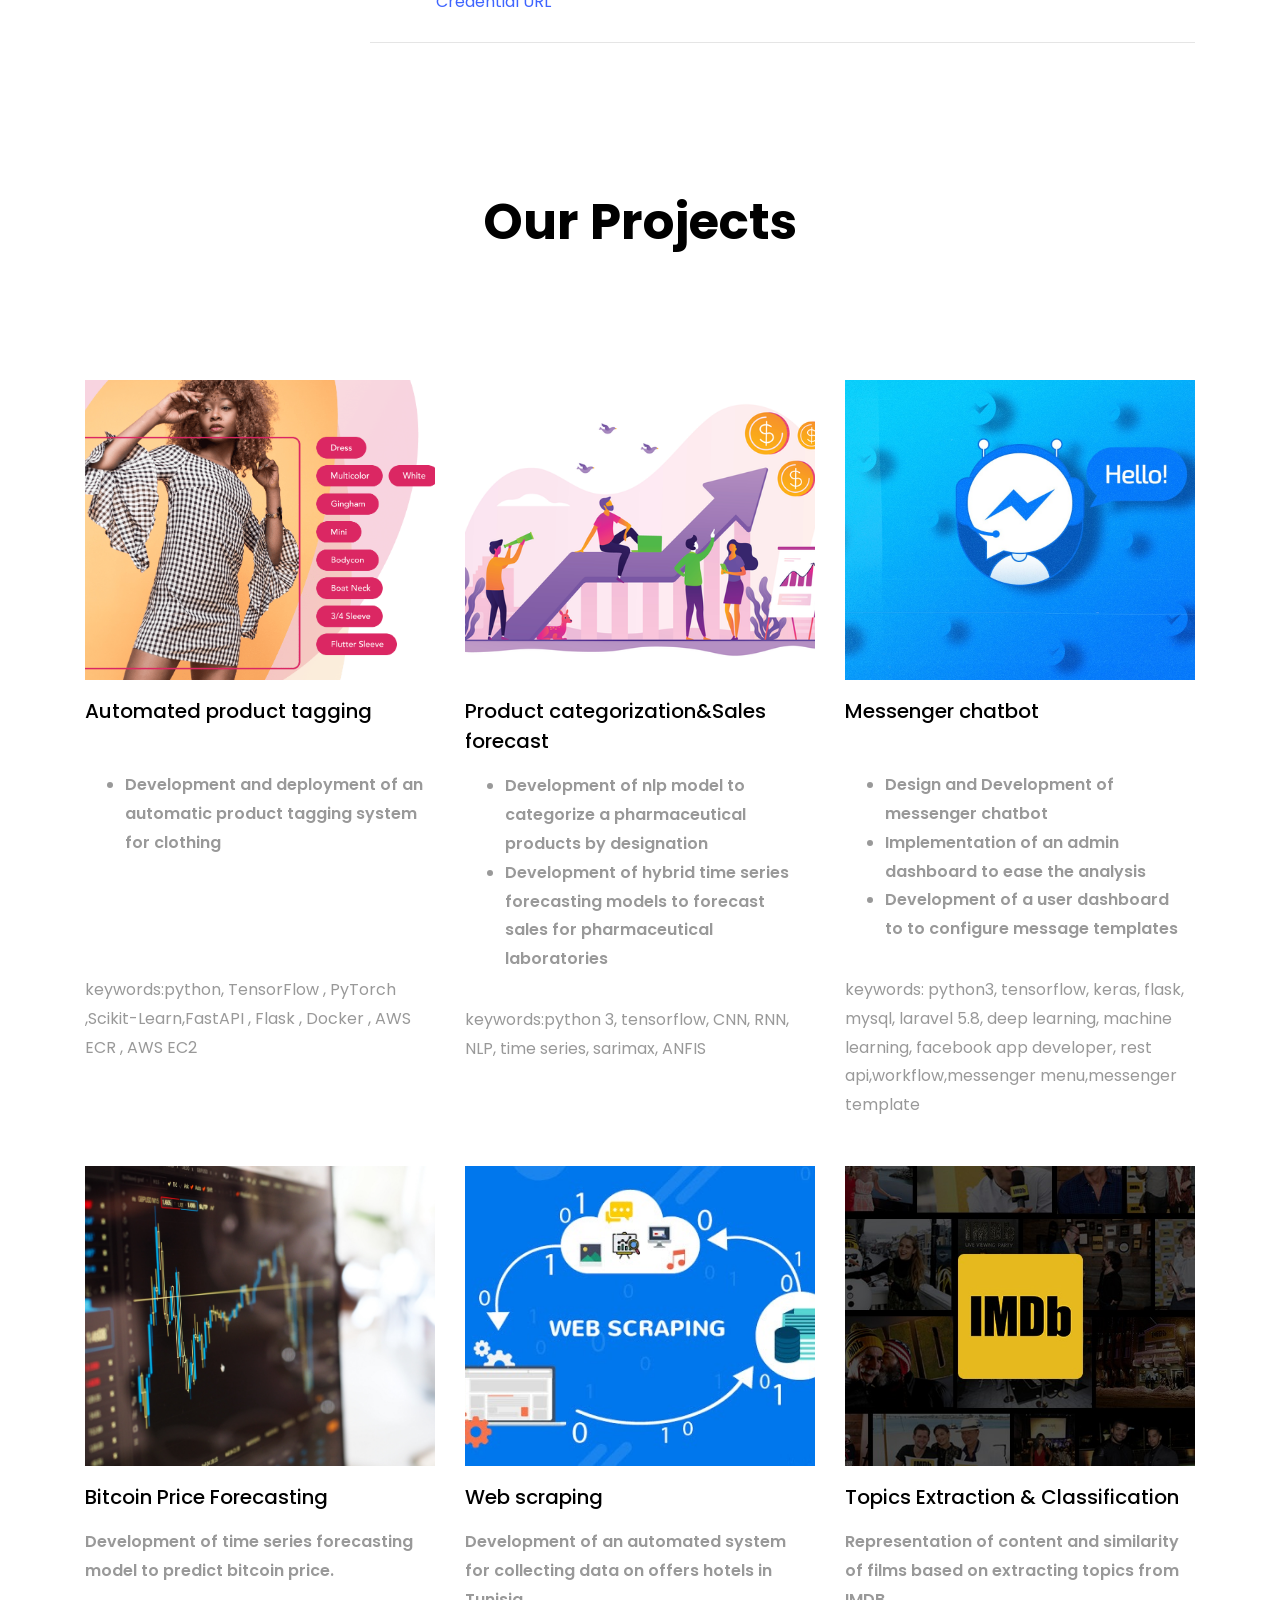
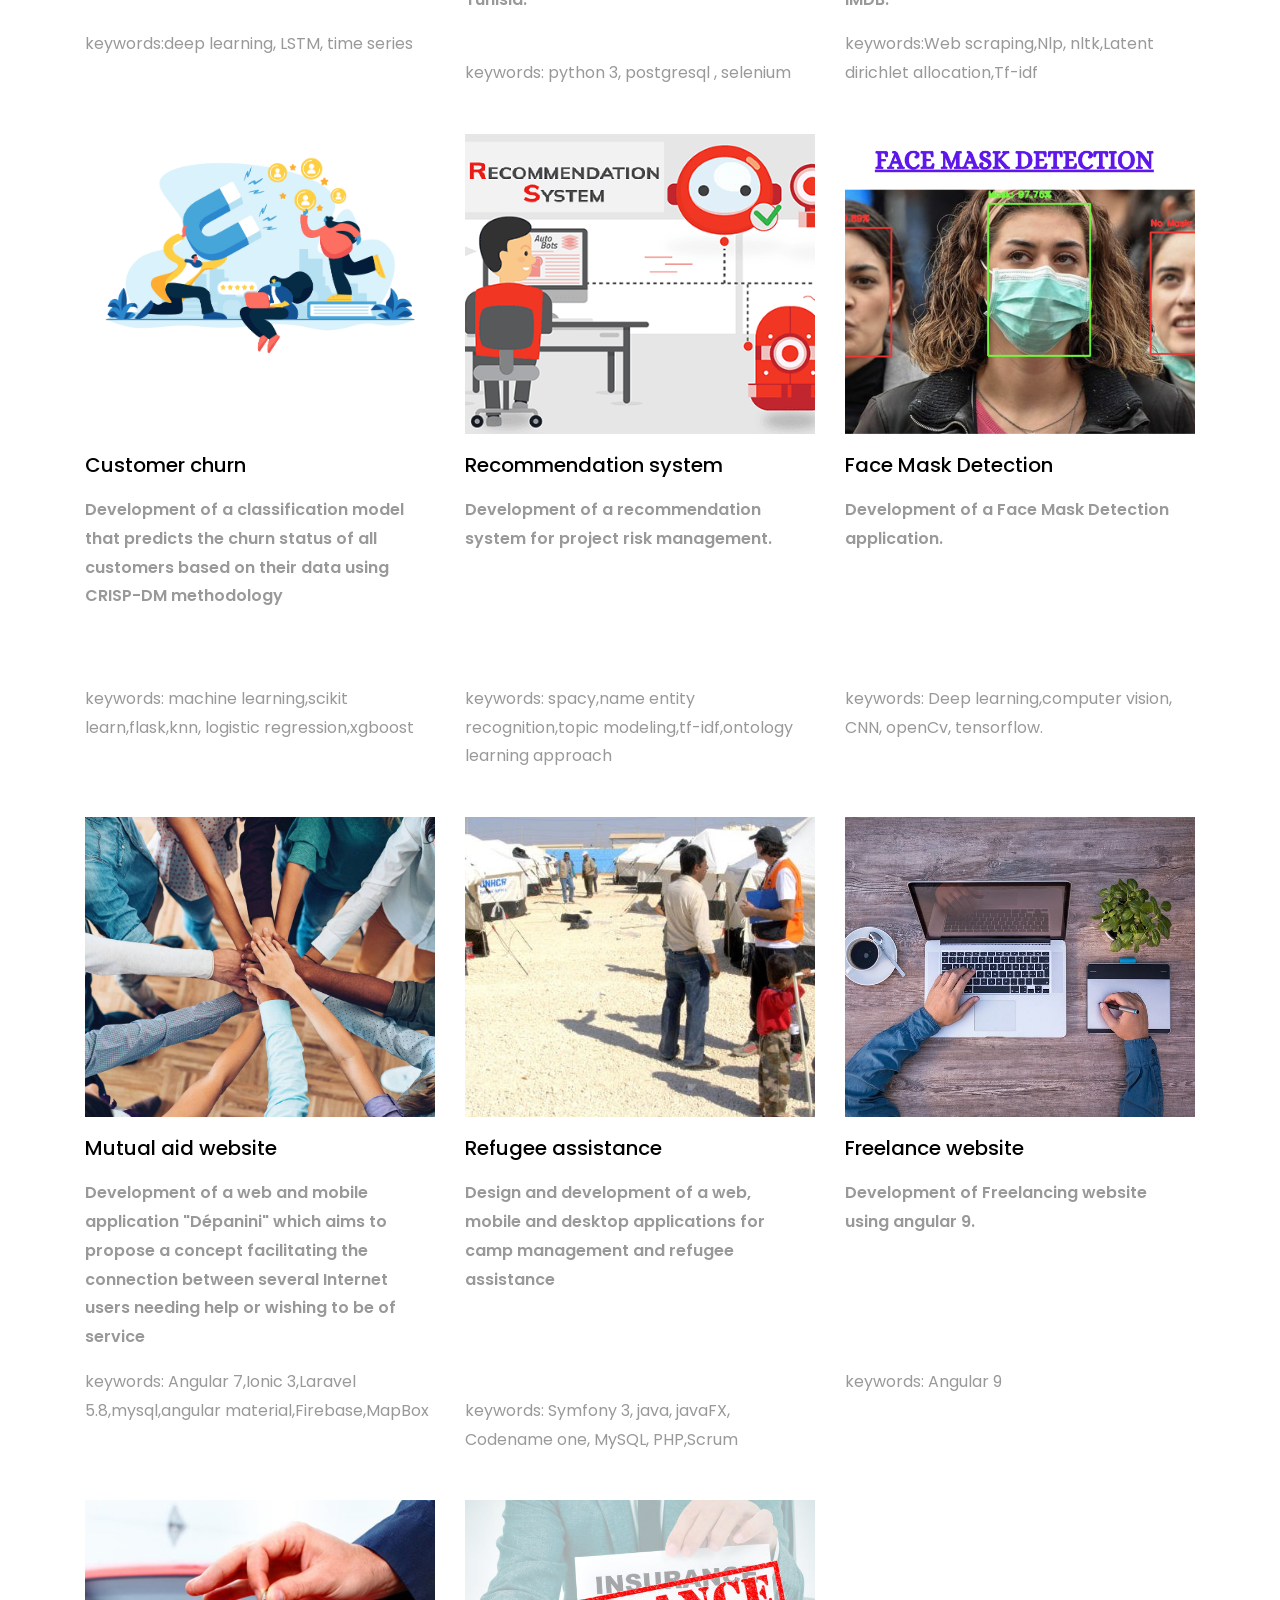
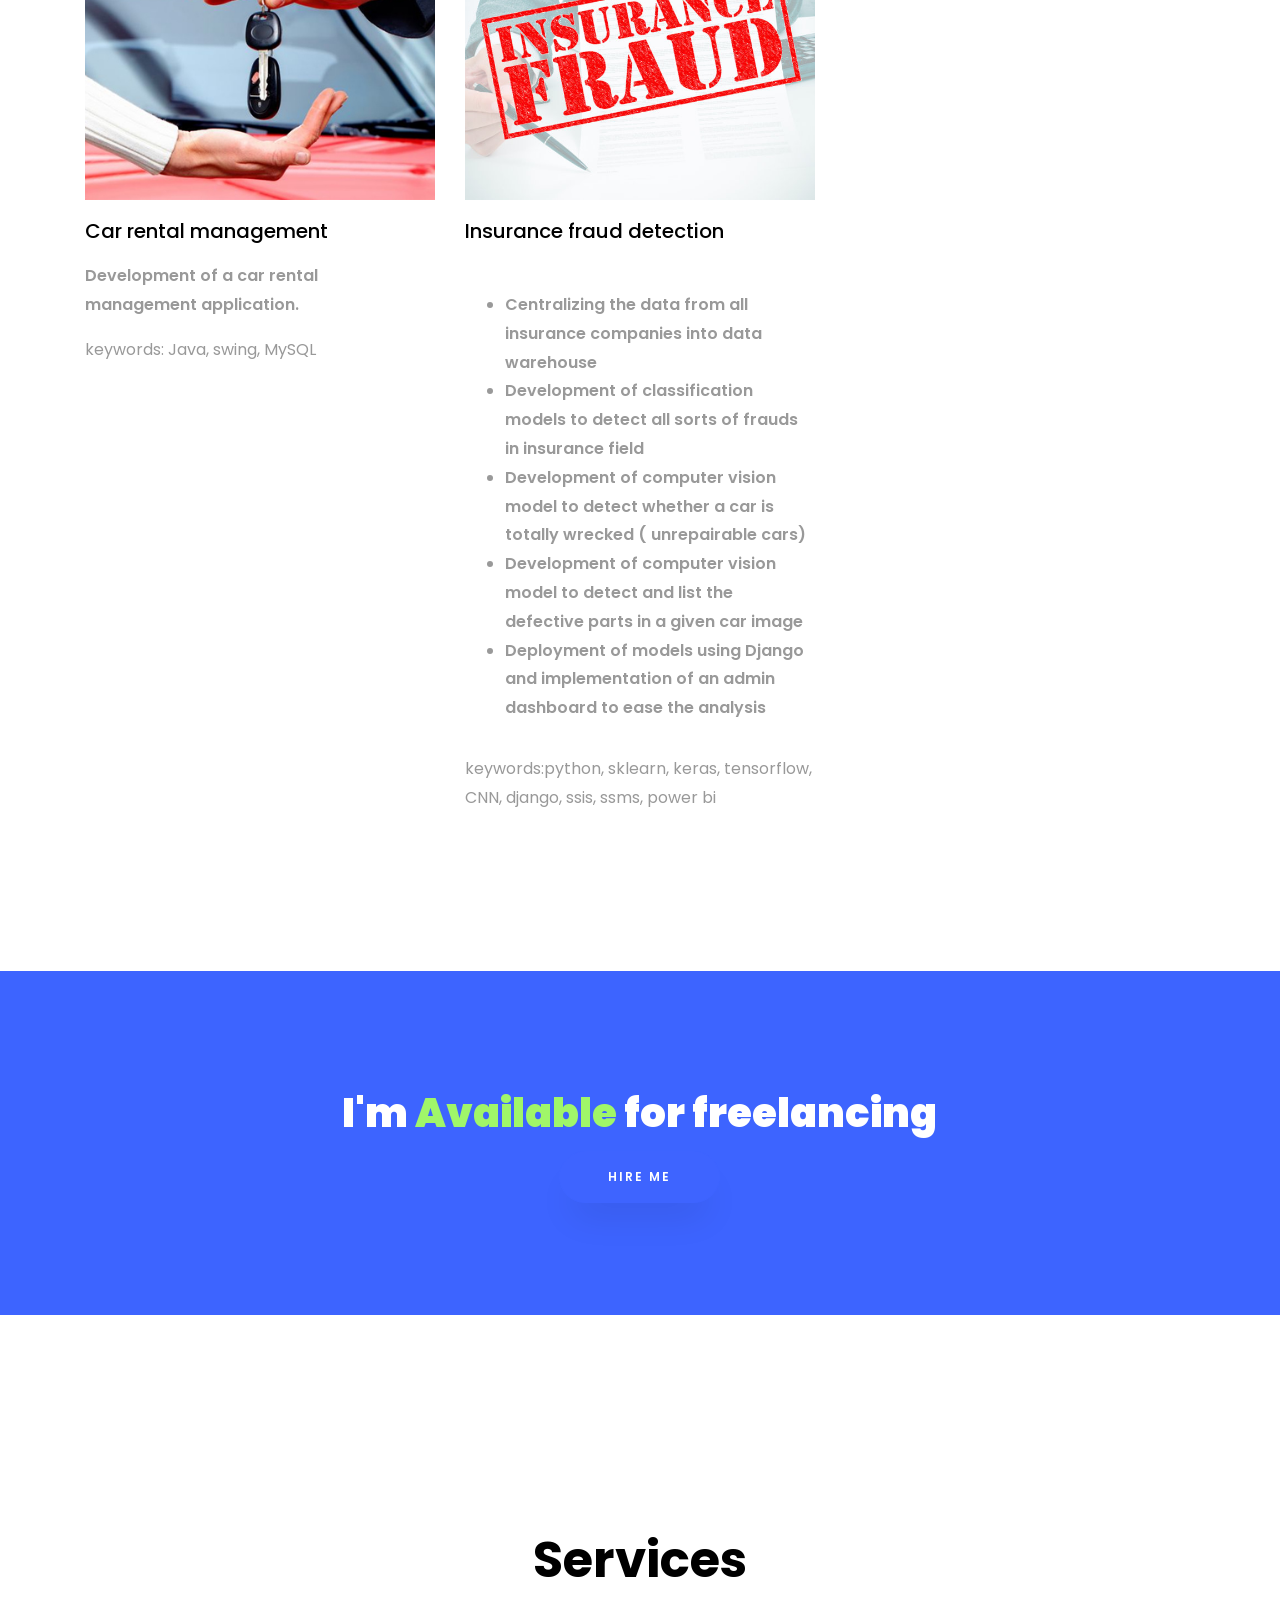
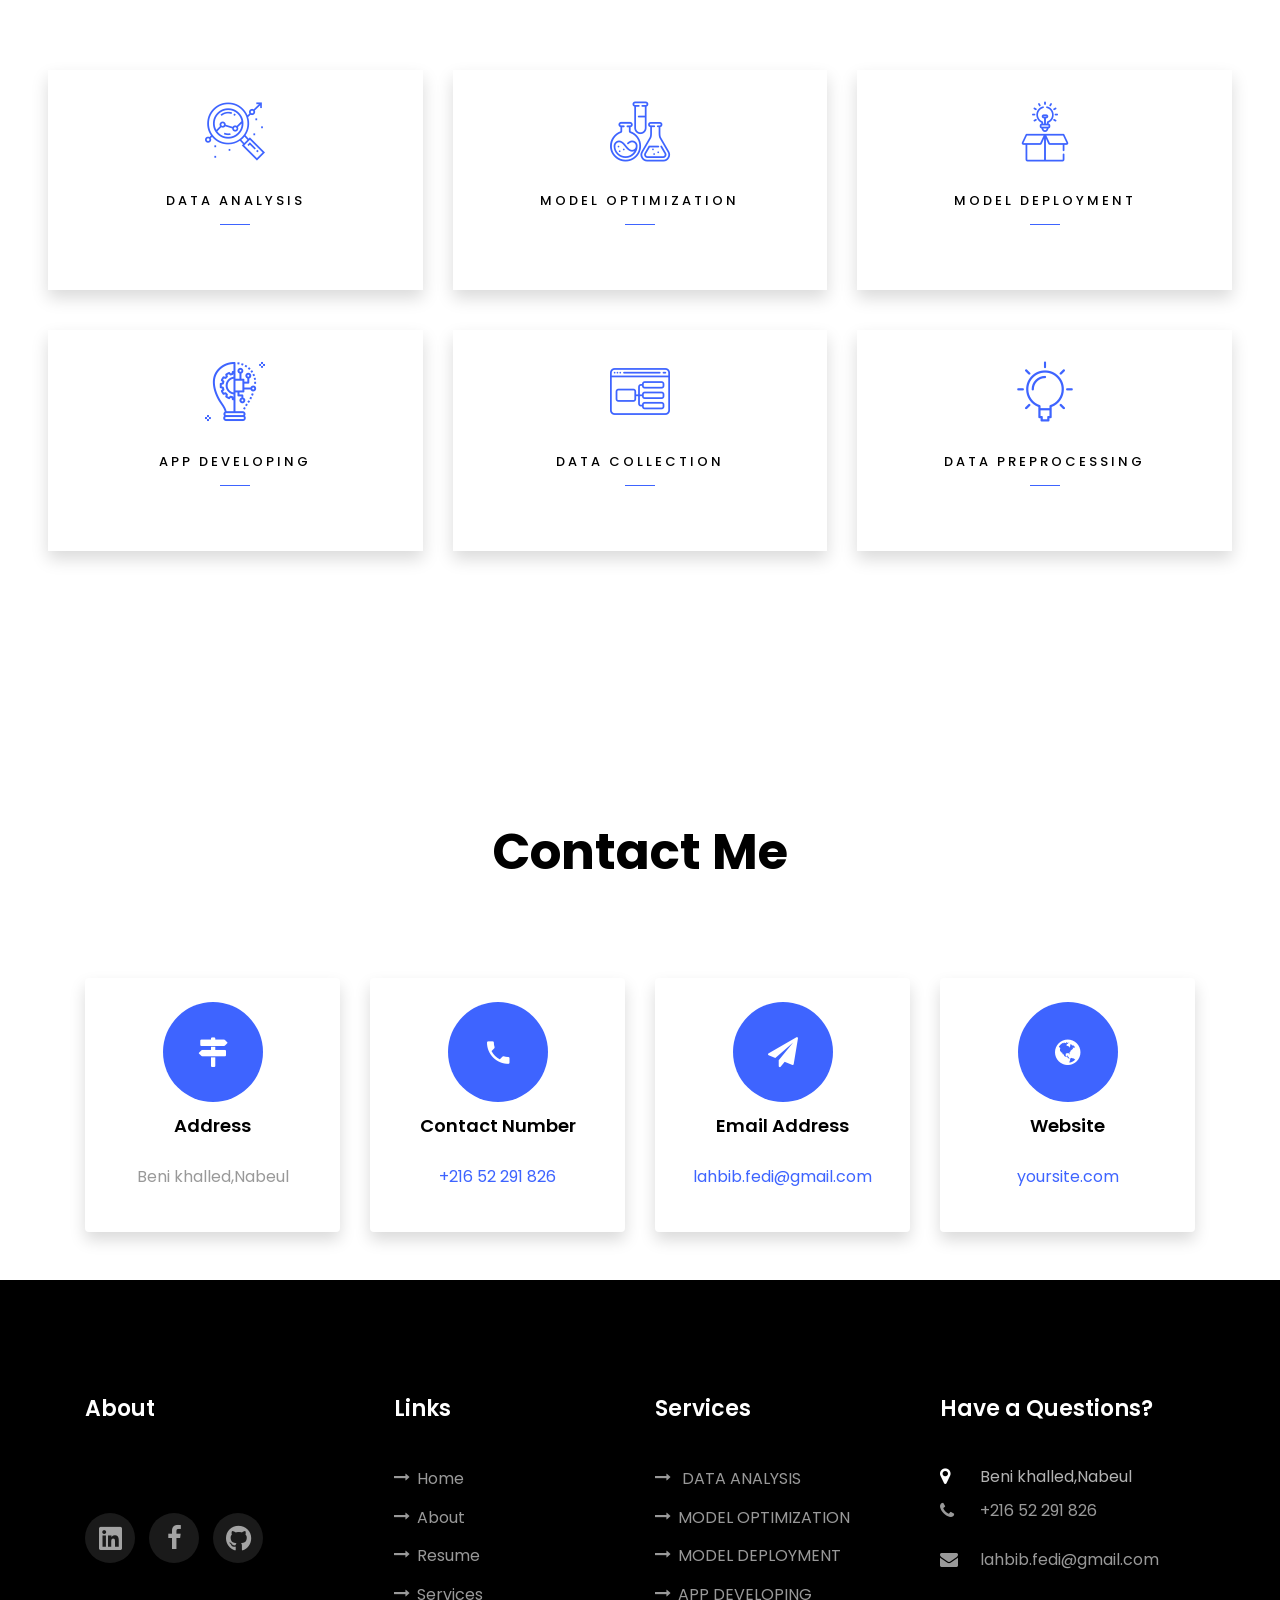
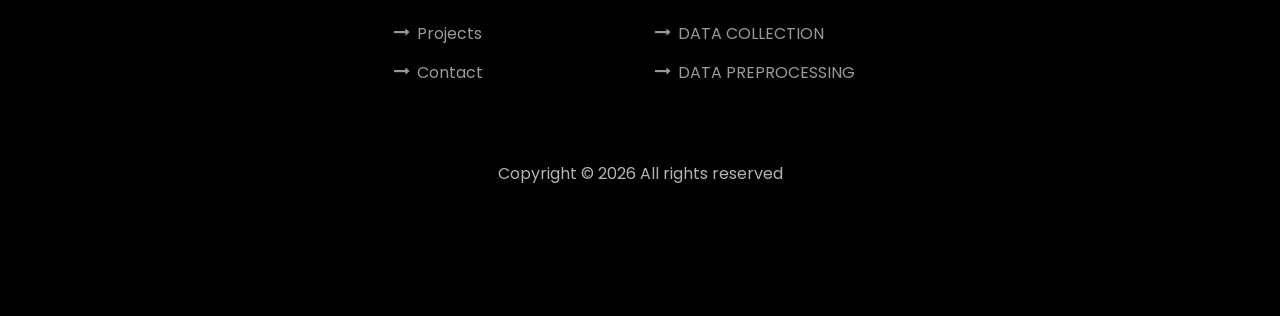
==== commit c500a053: "SYW" ====
--- a/index.html
+++ b/index.html
@@ -84,7 +84,7 @@
           <div class="counter-wrap ftco-animate d-flex mt-md-3">
             <div class="text">
               <p class="mb-4">
-                <span class="number" data-number="11">0</span>
+                <span class="number" data-number="13">0</span>
                 <span>Project complete</span>
               </p>
               <p><a href="cv.pdf" class="btn btn-primary py-3 px-3">Download CV</a></p>
@@ -172,13 +172,31 @@
                 <span class="fas fa-building"></span>
               </div>
               <div class="text pl-3">
-                <span class="date">Jan 2021 – Present</span>
-                <h2>Freelancing </h2>
-                <span class="position"><a href="https://www.upwork.com/o/profiles/users/~010cc307f4f5d4cbf4/">Upwork</a></span>
+                <span class="date">July 2022 – Present</span>
+                <h2>Data Scientist & MLOps Enginee                </h2>
+                <span class="position"><a href="https://www.saveyourwardrobe.com/">Save Your Wardrobe </a></span>
                 <p>
-                </p>
-              </div>
-            </div>
+                  Tasks:<br>
+                  &nbsp; &nbsp; &nbsp; Build AI models from scratch.<br>
+                  &nbsp; &nbsp; &nbsp; Deploy AI models into production.<br>
+                  &nbsp; &nbsp; &nbsp; Create APIs and put results of AI models into operations.<br>
+                </p>
+              </div>
+            </div>
+
+            <div class="resume-wrap d-flex ftco-animate">
+              <div class="icon d-flex align-items-center justify-content-center">
+                <span class="fas fa-building"></span>
+              </div>
+              <div class="text pl-3">
+                <span class="date">January 2022 – June 2022</span>
+                <h2>Data Science intern</h2>
+                <span class="position"><a href="https://www.saveyourwardrobe.com/">Save Your Wardrobe </a></span>
+                <p>Development and deployment of an automatic product tagging system for clothing using TensorFlow, PyTorch, Scikit-Learn, FastAPI, Flask, Docker, AWS ECR, AWS EC2
+                </p>
+              </div>
+            </div>
+            
             <div class="resume-wrap d-flex ftco-animate">
               <div class="icon d-flex align-items-center justify-content-center">
                 <span class="fas fa-building"></span>
@@ -470,6 +488,215 @@
         </div>
       </div>
       <div class="row d-flex">
+        <div class="col-md-4 d-flex ftco-animate">
+          <div class="blog-entry justify-content-end">
+            <a href="https://www.youtube.com/watch?v=DSLh7iwhXTY" class="block-20" style="background-image:url(images/APT.png)">
+            </a>
+            <div class="text mt-3 float-right d-block">
+              <h3 class="heading"><a href="https://youtu.be/wxt6M2S2ozk">Automated product tagging</a></h3>
+              <div class="d-flex align-items-center mb-3 meta">
+                <p class="mb-0">
+                  <ul><br>
+                    <li>Development and deployment of an automatic product tagging system for clothing </li>
+                  </ul>        </p>
+              </div>
+              <br>  <br><br>
+              <p>keywords:python, TensorFlow , PyTorch ,Scikit-Learn,FastAPI , Flask , Docker , AWS ECR , AWS EC2</p>
+            </div>
+          </div>
+        </div>
+        <div class="col-md-4 d-flex ftco-animate">
+          <div class="blog-entry justify-content-end">
+            <a href="https://image.freepik.com/vecteurs-libre/projet-confidentiel_9206-950.jpg" class="block-20" style="background-image:url(images/sf.png)">
+            </a>
+            <div class="text mt-3 float-right d-block">
+              <h3 class="heading"><a href="https://image.freepik.com/vecteurs-libre/projet-confidentiel_9206-950.jpg">Product categorization&Sales forecast</a></h3>
+              <div class="d-flex align-items-center mb-3 meta">
+                <p class="mb-0">
+                  <ul>
+                    <li>Development of nlp model to categorize a pharmaceutical products by designation
+                    </li>
+                    <li>Development of hybrid time series forecasting models to forecast sales for pharmaceutical laboratories</li>
+
+                  </ul>     
+                </p>
+              </div>
+              <p>keywords:python 3, tensorflow, CNN, RNN, NLP, time series, sarimax, ANFIS</p>
+            </div>
+          </div>
+        </div>
+
+        <div class="col-md-4 d-flex ftco-animate">
+          <div class="blog-entry">
+            <a  href="https://www.youtube.com/watch?v=thuQRJSeRMM" class="block-20"  style="background-image:url(images/mg.jpg)">
+            </a>
+            <div class="text mt-3 float-right d-block">
+              <h3 class="heading"><a href="https://www.youtube.com/watch?v=thuQRJSeRMM">Messenger chatbot</a></h3>
+              <div class="d-flex align-items-center mb-3 meta">
+                <p class="mb-0"><ul><br>
+                <li>Design and Development of messenger chatbot</li>
+                <li>Implementation of an admin dashboard to ease the analysis</li>
+                <li>Development of a user dashboard to to configure message templates</li>
+                  </ul> 
+                </p>
+              </div>
+              <p>keywords: python3, tensorflow, keras, flask, mysql, laravel 5.8, deep learning, machine learning, facebook app developer, rest api,workflow,messenger menu,messenger template
+              </p>
+            </div>
+          </div>
+        </div>
+      </div>
+
+      <div class="row d-flex">
+        <div class="col-md-4 d-flex ftco-animate">
+          <div class="blog-entry justify-content-end">
+            <a href="https://github.com/fedilahbib/bitcoin-price-prediction" class="block-20" style="background-image:url(images/1.jpeg)">
+            </a>
+            <div class="text mt-3 float-right d-block">
+              <h3 class="heading"><a href="https://github.com/fedilahbib/bitcoin-price-prediction">Bitcoin Price Forecasting              </a></h3>
+              <div class="d-flex align-items-center mb-3 meta">
+                <p class="mb-0">
+                  Development of time series forecasting model to predict bitcoin price.
+                </p>
+              </div>
+              <p><br>keywords:deep learning, LSTM, time series</p>
+            </div>
+          </div>
+        </div>
+        <div class="col-md-4 d-flex ftco-animate">
+          <div class="blog-entry justify-content-end">
+            <a href="https://image.freepik.com/vecteurs-libre/projet-confidentiel_9206-950.jpg" class="block-20" style="background-image:url(images/ws.jpg)">
+            </a>
+            <div class="text mt-3 float-right d-block">
+              <h3 class="heading"><a href="https://image.freepik.com/vecteurs-libre/projet-confidentiel_9206-950.jpg">Web scraping
+                </a></h3>
+              <div class="d-flex align-items-center mb-3 meta">
+                <p class="mb-0">Development of an automated system for collecting data on offers hotels in Tunisia.</p>
+              </div>
+              <p><br>keywords: python 3, postgresql , selenium</p>
+            </div>
+          </div>
+        </div>
+        <div class="col-md-4 d-flex ftco-animate">
+          <div class="blog-entry">
+            <a href="https://github.com/fedilahbib/NLP_Topic_Extraction" class="block-20" style="background-image:url(images/3.jpg)">
+            </a>
+            <div class="text mt-3 float-right d-block">
+              <h3 class="heading"><a href="https://github.com/fedilahbib/NLP_Topic_Extraction">Topics Extraction &amp; Classification</a></h3>
+              <div class="d-flex align-items-center mb-3 meta">
+                <p class="mb-0">
+                  Representation of content and similarity of films based on
+                  extracting topics from IMDB.
+                </p>
+              </div>
+              <p>keywords:Web scraping,Nlp, nltk,Latent dirichlet allocation,Tf-idf</p>
+            </div>
+          </div>
+        </div>
+      </div>
+      <div class="row d-flex">
+        <div class="col-md-4 d-flex ftco-animate">
+          <div class="blog-entry">
+            <a href="https://github.com/fedilahbib/Churn-prediction-in-telecom-industry" class="block-20" style="background-image:url(images/4.png)">
+            </a>
+            <div class="text mt-3 float-right d-block">
+              <h3 class="heading"><a href="https://github.com/fedilahbib/Churn-prediction-in-telecom-industry">Customer churn</a></h3>
+              <div class="d-flex align-items-center mb-3 meta">
+                <p class="mb-0">
+                  Development of a classification model that predicts the churn status of all customers based on their data using CRISP-DM methodology
+                </p>
+              </div>
+              <p><br><br>keywords: machine learning,scikit learn,flask,knn, logistic regression,xgboost</p>
+            </div>
+          </div>
+        </div>
+        <div class="col-md-4 d-flex ftco-animate">
+          <div class="blog-entry">
+            <a href="https://youtu.be/ybajnUp2TBs" class="block-20" style="background-image:url(images/rs.png)">
+            </a>
+            <div class="text mt-3 float-right d-block">
+              <h3 class="heading"><a href="https://youtu.be/ybajnUp2TBs">Recommendation system</a></h3>
+              <div class="d-flex align-items-center mb-3 meta">
+                <p class="mb-0">
+                  Development of a recommendation system for project risk management.</p>
+              </div>
+              <p><br><br><br><br>keywords: spacy,name entity recognition,topic modeling,tf-idf,ontology learning approach</p>
+            </div>
+          </div>
+        </div>
+        <div class="col-md-4 d-flex ftco-animate">
+          <div class="blog-entry">
+            <a href="https://github.com/fedilahbib/face-mask-detection" class="block-20" style="background-image:url(images/fmd.png)">
+            </a>
+            <div class="text mt-3 float-right d-block">
+              <h3 class="heading"><a href="https://github.com/fedilahbib/face-mask-detection">Face Mask Detection</a></h3>
+              <div class="d-flex align-items-center mb-3 meta">
+                <p class="mb-0">
+                  Development of a Face Mask Detection application.</p>
+              </div>
+              <p><br><br><br><br>keywords: Deep learning,computer vision, CNN, openCv, tensorflow.</p>
+            </div>
+          </div>
+        </div>
+        <div class="col-md-4 d-flex ftco-animate">
+          <div class="blog-entry">
+            <a href="https://www.youtube.com/watch?v=tnsZPCAGOCU" class="block-20" style="background-image:url(images/mm.jpg)">
+            </a>
+            <div class="text mt-3 float-right d-block">
+              <h3 class="heading"><a href="https://www.youtube.com/watch?v=tnsZPCAGOCU">Mutual aid website</a></h3>
+              <div class="d-flex align-items-center mb-3 meta">
+                <p class="mb-0">
+                  Development of a web and mobile application "Dépanini" which aims to propose a concept facilitating the connection between several Internet users needing help or wishing to be of service</p>
+              </div>
+              <p>keywords: Angular 7,Ionic 3,Laravel 5.8,mysql,angular material,Firebase,MapBox</p>
+            </div>
+          </div>
+        </div>
+
+        <div class="col-md-4 d-flex ftco-animate">
+          <div class="blog-entry">
+            <a href="https://www.youtube.com/watch?v=ydTRmuwV7-M&feature=youtu.be" class="block-20" style="background-image:url(images/6.jpg)">
+            </a>
+            <div class="text mt-3 float-right d-block">
+              <h3 class="heading"><a href="https://www.youtube.com/watch?v=ydTRmuwV7-M&feature=youtu.be">Refugee assistance </a></h3>
+              <div class="d-flex align-items-center mb-3 meta">
+                <p class="mb-0">Design and development of a web, mobile and desktop applications for camp management and refugee assistance</p>
+              </div>
+              <p><br><br><br>keywords: Symfony 3, java, javaFX, Codename one, MySQL, PHP,Scrum</p>
+            </div>
+          </div>
+        </div>
+
+        <div class="col-md-4 d-flex ftco-animate">
+          <div class="blog-entry justify-content-end">
+            <a href="https://github.com/fedilahbib/Freelance-website/tree/master/freelance/src" class="block-20" style="background-image:url(images/5.jpg)">
+            </a>
+            <div class="text mt-3 float-right d-block">
+              <h3 class="heading"><a href="https://github.com/fedilahbib/Freelance-website/tree/master/freelance/src">Freelance website</a></h3>
+              <div class="d-flex align-items-center mb-3 meta">
+                <p class="mb-0">Development of Freelancing website using angular 9.</p>
+              </div>
+              <p><br><br><br><br>keywords: Angular 9</p>
+            </div>
+          </div>
+        </div>
+
+        <div class="col-md-4 d-flex ftco-animate">
+          <div class="blog-entry">
+            <a href="https://github.com/fedilahbib/Application-de-gestion-de-location-de-voitures" class="block-20" style="background-image:url(images/7.jpg)">
+            </a>
+            <div class="text mt-3 float-right d-block">
+              <h3 class="heading"><a href="https://github.com/fedilahbib/Application-de-gestion-de-location-de-voitures">Car rental management</a></h3>
+              <div class="d-flex align-items-center mb-3 meta">
+                <p class="mb-0">
+                  Development of a car rental management application.
+                </p>
+              </div>
+              <p>keywords: Java, swing, MySQL</p>
+            </div>
+          </div>
+        </div>
+
         <div class="col-md-4 d-flex ftco-animate">
           <div class="blog-entry justify-content-end">
             <a href="https://www.youtube.com/watch?v=DSLh7iwhXTY" class="block-20" style="background-image:url(images/ff.jpg)">
@@ -491,197 +718,6 @@
             </div>
           </div>
         </div>
-        <div class="col-md-4 d-flex ftco-animate">
-          <div class="blog-entry justify-content-end">
-            <a href="https://image.freepik.com/vecteurs-libre/projet-confidentiel_9206-950.jpg" class="block-20" style="background-image:url(images/sf.png)">
-            </a>
-            <div class="text mt-3 float-right d-block">
-              <h3 class="heading"><a href="https://image.freepik.com/vecteurs-libre/projet-confidentiel_9206-950.jpg">Product categorization&Sales forecast</a></h3>
-              <div class="d-flex align-items-center mb-3 meta">
-                <p class="mb-0">
-                  <ul>
-                    <li>Development of nlp model to categorize a pharmaceutical products by designation
-                    </li>
-                    <li>Development of hybrid time series forecasting models to forecast sales for pharmaceutical laboratories</li>
-
-                  </ul>     
-                </p>
-              </div>
-              <p>keywords:python 3, tensorflow, CNN, RNN, NLP, time series, sarimax, ANFIS</p>
-            </div>
-          </div>
-        </div>
-
-        <div class="col-md-4 d-flex ftco-animate">
-          <div class="blog-entry">
-            <a  href="https://www.youtube.com/watch?v=thuQRJSeRMM" class="block-20"  style="background-image:url(images/mg.jpg)">
-            </a>
-            <div class="text mt-3 float-right d-block">
-              <h3 class="heading"><a href="https://www.youtube.com/watch?v=thuQRJSeRMM">Messenger chatbot</a></h3>
-              <div class="d-flex align-items-center mb-3 meta">
-                <p class="mb-0"><ul><br>
-                <li>Design and Development of messenger chatbot</li>
-                <li>Implementation of an admin dashboard to ease the analysis</li>
-                <li>Development of a user dashboard to to configure message templates</li>
-                  </ul> 
-                </p>
-              </div>
-              <p>keywords: python3, tensorflow, keras, flask, mysql, laravel 5.8, deep learning, machine learning, facebook app developer, rest api,workflow,messenger menu,messenger template
-              </p>
-            </div>
-          </div>
-        </div>
-      </div>
-
-      <div class="row d-flex">
-        <div class="col-md-4 d-flex ftco-animate">
-          <div class="blog-entry justify-content-end">
-            <a href="https://github.com/fedilahbib/bitcoin-price-prediction" class="block-20" style="background-image:url(images/1.jpeg)">
-            </a>
-            <div class="text mt-3 float-right d-block">
-              <h3 class="heading"><a href="https://github.com/fedilahbib/bitcoin-price-prediction">Bitcoin Price Forecasting              </a></h3>
-              <div class="d-flex align-items-center mb-3 meta">
-                <p class="mb-0">
-                  Development of time series forecasting model to predict bitcoin price.
-                </p>
-              </div>
-              <p><br>keywords:deep learning, LSTM, time series</p>
-            </div>
-          </div>
-        </div>
-        <div class="col-md-4 d-flex ftco-animate">
-          <div class="blog-entry justify-content-end">
-            <a href="https://image.freepik.com/vecteurs-libre/projet-confidentiel_9206-950.jpg" class="block-20" style="background-image:url(images/ws.jpg)">
-            </a>
-            <div class="text mt-3 float-right d-block">
-              <h3 class="heading"><a href="https://image.freepik.com/vecteurs-libre/projet-confidentiel_9206-950.jpg">Web scraping
-                </a></h3>
-              <div class="d-flex align-items-center mb-3 meta">
-                <p class="mb-0">Development of an automated system for collecting data on offers hotels in Tunisia.</p>
-              </div>
-              <p><br>keywords: python 3, postgresql , selenium</p>
-            </div>
-          </div>
-        </div>
-        <div class="col-md-4 d-flex ftco-animate">
-          <div class="blog-entry">
-            <a href="https://github.com/fedilahbib/NLP_Topic_Extraction" class="block-20" style="background-image:url(images/3.jpg)">
-            </a>
-            <div class="text mt-3 float-right d-block">
-              <h3 class="heading"><a href="https://github.com/fedilahbib/NLP_Topic_Extraction">Topics Extraction &amp; Classification</a></h3>
-              <div class="d-flex align-items-center mb-3 meta">
-                <p class="mb-0">
-                  Representation of content and similarity of films based on
-                  extracting topics from IMDB.
-                </p>
-              </div>
-              <p>keywords:Web scraping,Nlp, nltk,Latent dirichlet allocation,Tf-idf</p>
-            </div>
-          </div>
-        </div>
-      </div>
-      <div class="row d-flex">
-        <div class="col-md-4 d-flex ftco-animate">
-          <div class="blog-entry">
-            <a href="https://github.com/fedilahbib/Churn-prediction-in-telecom-industry" class="block-20" style="background-image:url(images/4.png)">
-            </a>
-            <div class="text mt-3 float-right d-block">
-              <h3 class="heading"><a href="https://github.com/fedilahbib/Churn-prediction-in-telecom-industry">Customer churn</a></h3>
-              <div class="d-flex align-items-center mb-3 meta">
-                <p class="mb-0">
-                  Development of a classification model that predicts the churn status of all customers based on their data using CRISP-DM methodology
-                </p>
-              </div>
-              <p><br><br>keywords: machine learning,scikit learn,flask,knn, logistic regression,xgboost</p>
-            </div>
-          </div>
-        </div>
-        <div class="col-md-4 d-flex ftco-animate">
-          <div class="blog-entry">
-            <a href="https://youtu.be/ybajnUp2TBs" class="block-20" style="background-image:url(images/rs.png)">
-            </a>
-            <div class="text mt-3 float-right d-block">
-              <h3 class="heading"><a href="https://youtu.be/ybajnUp2TBs">Recommendation system</a></h3>
-              <div class="d-flex align-items-center mb-3 meta">
-                <p class="mb-0">
-                  Development of a recommendation system for project risk management.</p>
-              </div>
-              <p><br><br><br><br>keywords: spacy,name entity recognition,topic modeling,tf-idf,ontology learning approach</p>
-            </div>
-          </div>
-        </div>
-        <div class="col-md-4 d-flex ftco-animate">
-          <div class="blog-entry">
-            <a href="https://github.com/fedilahbib/face-mask-detection" class="block-20" style="background-image:url(images/fmd.png)">
-            </a>
-            <div class="text mt-3 float-right d-block">
-              <h3 class="heading"><a href="https://github.com/fedilahbib/face-mask-detection">Face Mask Detection</a></h3>
-              <div class="d-flex align-items-center mb-3 meta">
-                <p class="mb-0">
-                  Development of a Face Mask Detection application.</p>
-              </div>
-              <p><br><br><br><br>keywords: Deep learning,computer vision, CNN, openCv, tensorflow.</p>
-            </div>
-          </div>
-        </div>
-        <div class="col-md-4 d-flex ftco-animate">
-          <div class="blog-entry">
-            <a href="https://www.youtube.com/watch?v=tnsZPCAGOCU" class="block-20" style="background-image:url(images/mm.jpg)">
-            </a>
-            <div class="text mt-3 float-right d-block">
-              <h3 class="heading"><a href="https://www.youtube.com/watch?v=tnsZPCAGOCU">Mutual aid website</a></h3>
-              <div class="d-flex align-items-center mb-3 meta">
-                <p class="mb-0">
-                  Development of a web and mobile application "Dépanini" which aims to propose a concept facilitating the connection between several Internet users needing help or wishing to be of service</p>
-              </div>
-              <p>keywords: Angular 7,Ionic 3,Laravel 5.8,mysql,angular material,Firebase,MapBox</p>
-            </div>
-          </div>
-        </div>
-
-        <div class="col-md-4 d-flex ftco-animate">
-          <div class="blog-entry">
-            <a href="https://www.youtube.com/watch?v=ydTRmuwV7-M&feature=youtu.be" class="block-20" style="background-image:url(images/6.jpg)">
-            </a>
-            <div class="text mt-3 float-right d-block">
-              <h3 class="heading"><a href="https://www.youtube.com/watch?v=ydTRmuwV7-M&feature=youtu.be">Refugee assistance </a></h3>
-              <div class="d-flex align-items-center mb-3 meta">
-                <p class="mb-0">Design and development of a web, mobile and desktop applications for camp management and refugee assistance</p>
-              </div>
-              <p><br><br><br>keywords: Symfony 3, java, javaFX, Codename one, MySQL, PHP,Scrum</p>
-            </div>
-          </div>
-        </div>
-
-        <div class="col-md-4 d-flex ftco-animate">
-          <div class="blog-entry justify-content-end">
-            <a href="https://github.com/fedilahbib/Freelance-website/tree/master/freelance/src" class="block-20" style="background-image:url(images/5.jpg)">
-            </a>
-            <div class="text mt-3 float-right d-block">
-              <h3 class="heading"><a href="https://github.com/fedilahbib/Freelance-website/tree/master/freelance/src">Freelance website</a></h3>
-              <div class="d-flex align-items-center mb-3 meta">
-                <p class="mb-0">Development of Freelancing website using angular 9.</p>
-              </div>
-              <p><br><br><br><br>keywords: Angular 9</p>
-            </div>
-          </div>
-        </div>
-
-        <div class="col-md-4 d-flex ftco-animate">
-          <div class="blog-entry">
-            <a href="https://github.com/fedilahbib/Application-de-gestion-de-location-de-voitures" class="block-20" style="background-image:url(images/7.jpg)">
-            </a>
-            <div class="text mt-3 float-right d-block">
-              <h3 class="heading"><a href="https://github.com/fedilahbib/Application-de-gestion-de-location-de-voitures">Car rental management</a></h3>
-              <div class="d-flex align-items-center mb-3 meta">
-                <p class="mb-0">
-                  Development of a car rental management application.
-                </p>
-              </div>
-              <p>keywords: Java, swing, MySQL</p>
-            </div>
-          </div>
-        </div>
       </div>
 
 
@@ -814,7 +850,7 @@
             <div>
               <h3 class="mb-4">Email Address</h3>
               <p><a href="/cdn-cgi/l/email-protection#523b3c343d122b3d2720213b26377c313d3f"><span class="__cf_email__"
-                    data-cfemail="3851565e577841574d4a4b514c5d165b5755">fedi.lahbib@esprit.tn</span></a></p>
+                    data-cfemail="3851565e577841574d4a4b514c5d165b5755">lahbib.fedi@gmail.com</span></a></p>
             </div>
           </div>
         </div>
@@ -884,7 +920,7 @@
                 <li><span class="icon icon-map-marker"></span><span class="text">Beni khalled,Nabeul</span></li>
                 <li><a href="#"><span class="icon icon-phone"></span><span class="text">+216 52 291 826 </span></a></li>
                 <li><a href="#"><span class="icon icon-envelope"></span><span class="text"><span class="__cf_email__"
-                        data-cfemail="aec7c0c8c1eed7c1dbdccac1c3cfc7c080cdc1c3">fedi.lahbib@esprit.tn</span></span></a>
+                        data-cfemail="aec7c0c8c1eed7c1dbdccac1c3cfc7c080cdc1c3">lahbib.fedi@gmail.com</span></span></a>
                 </li>
               </ul>
             </div>
